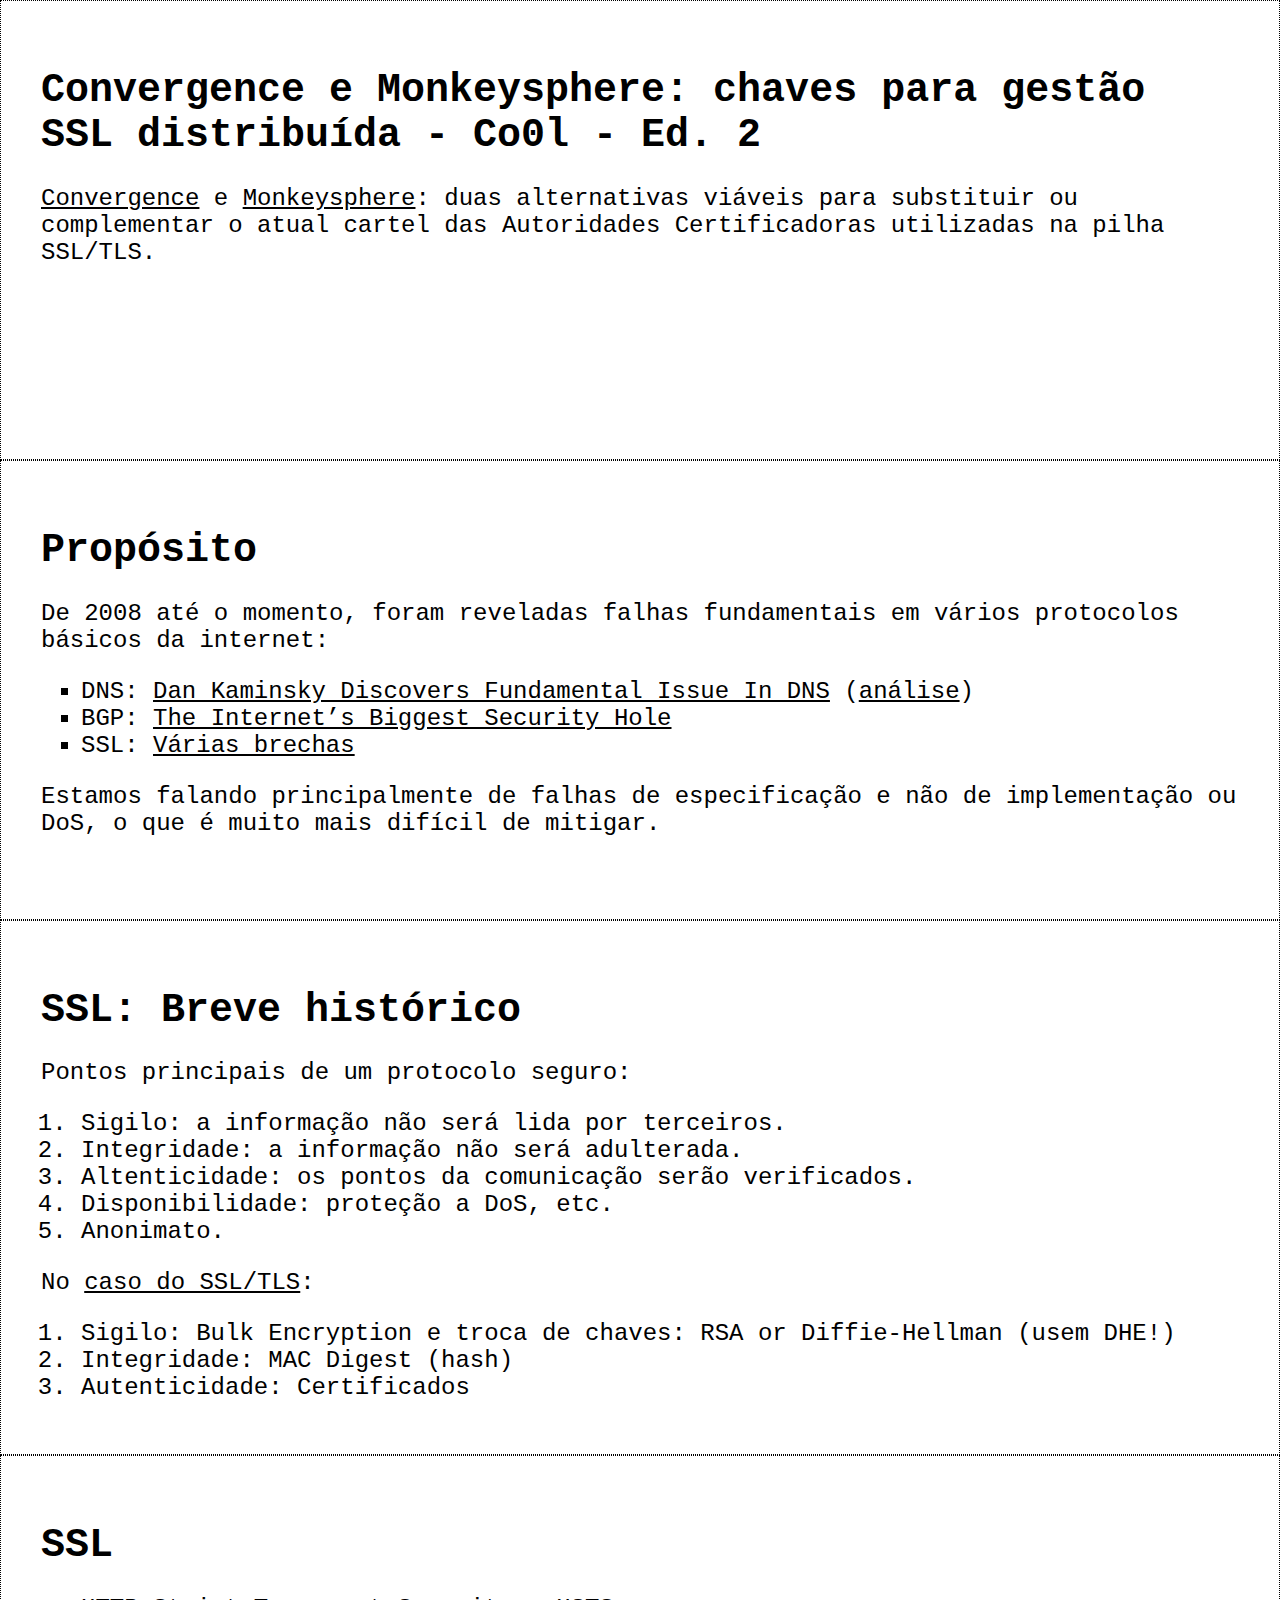
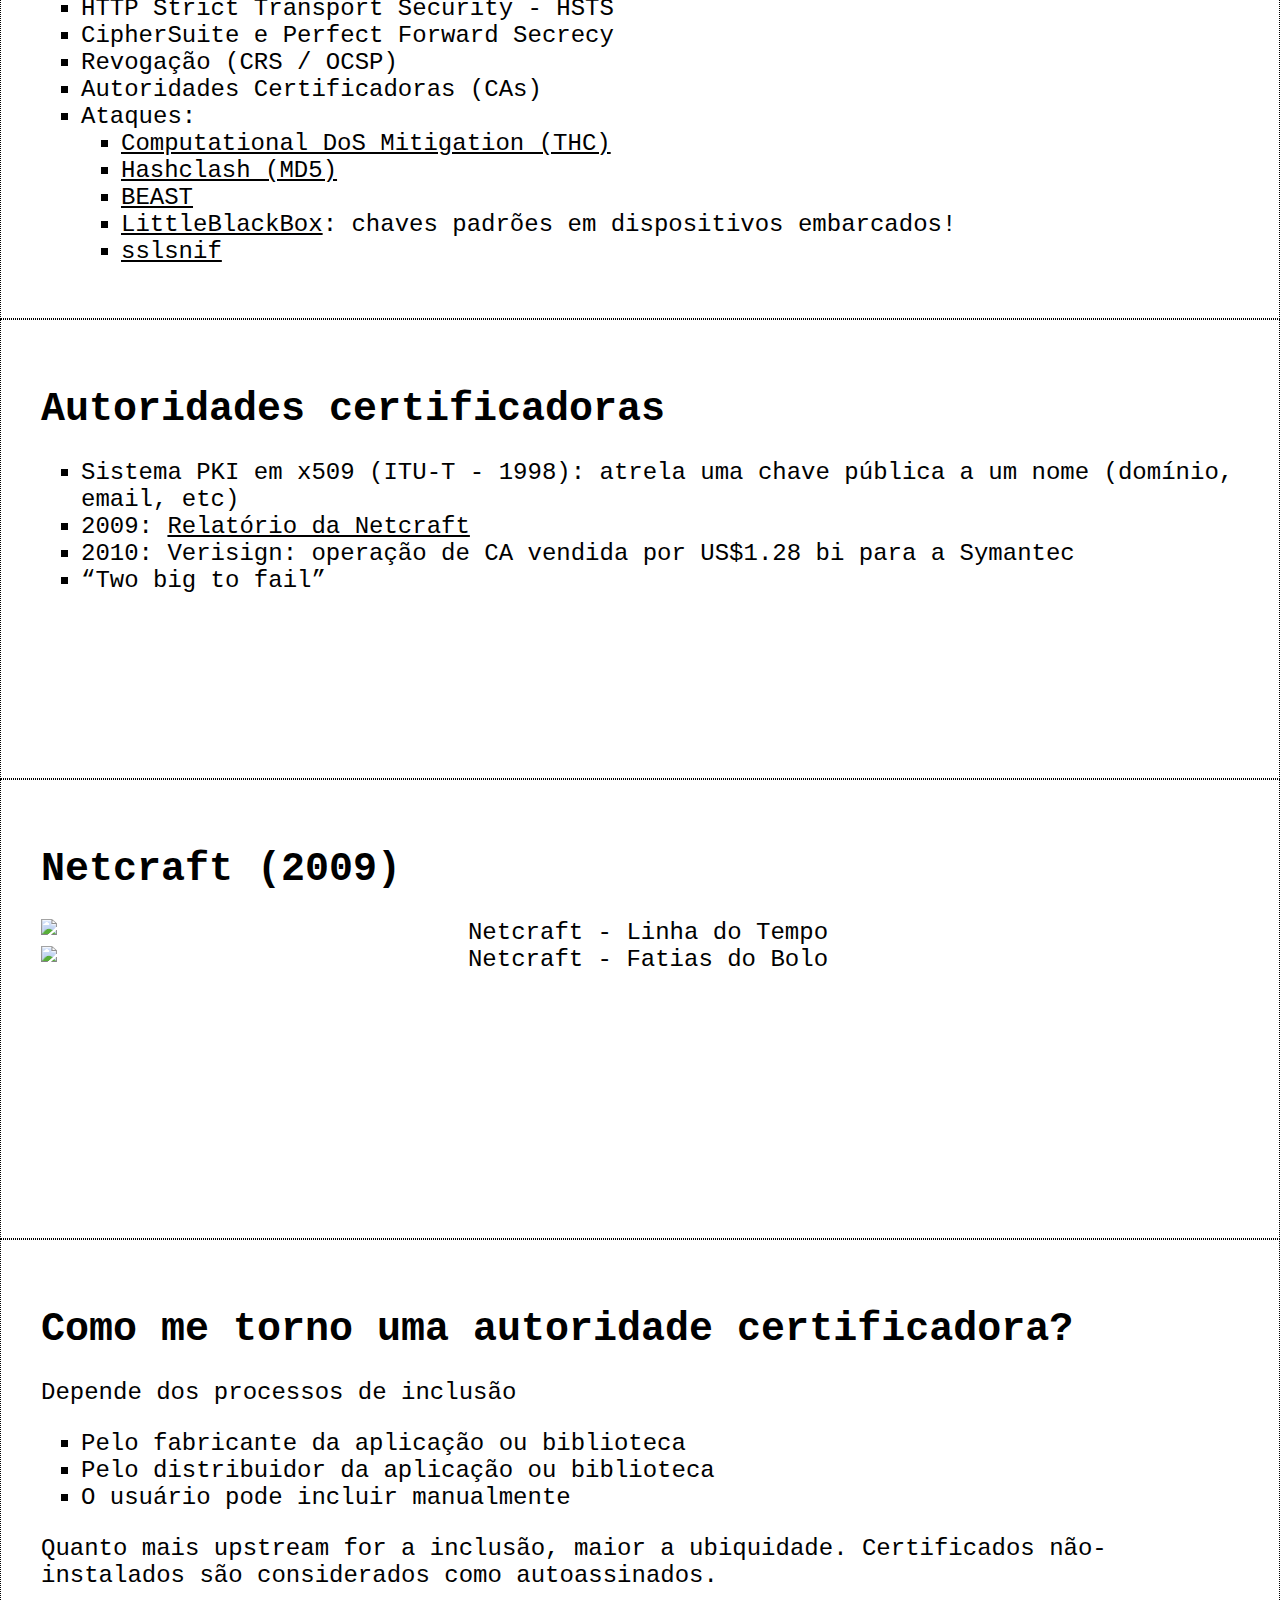
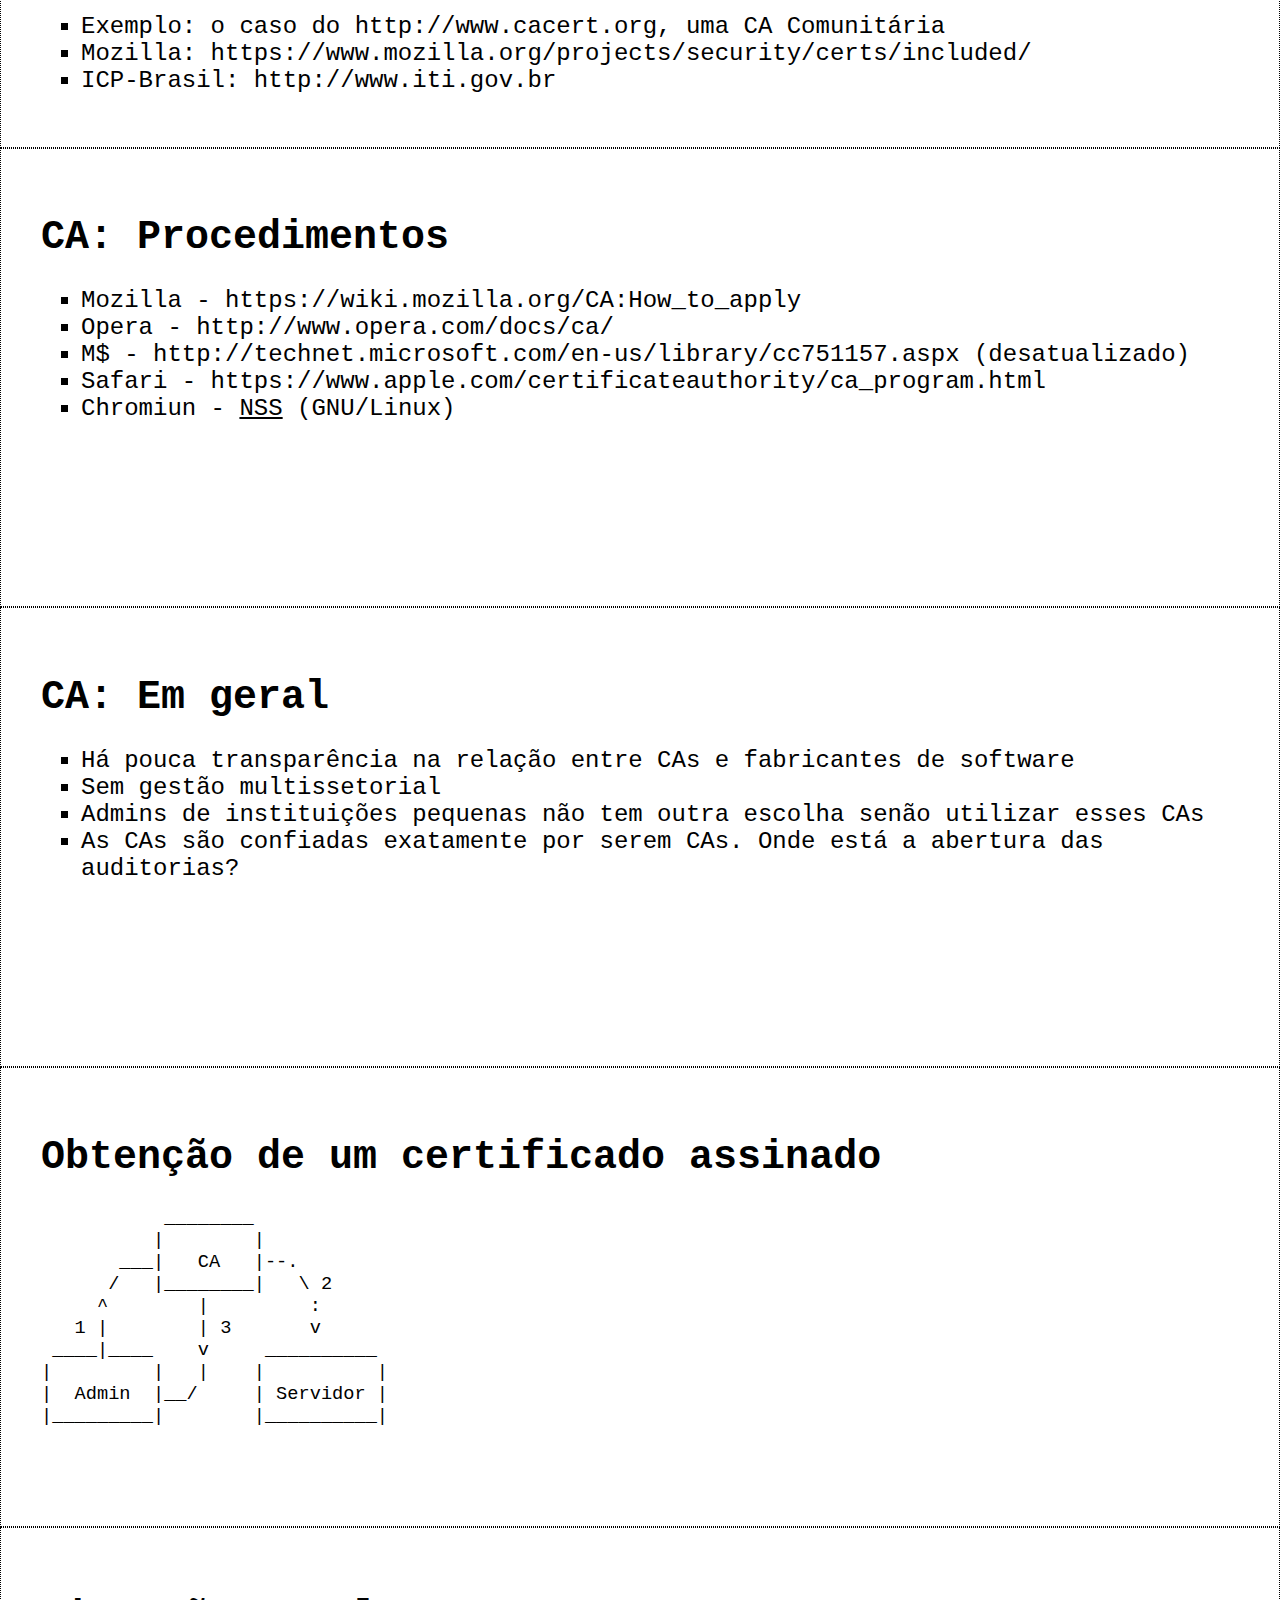
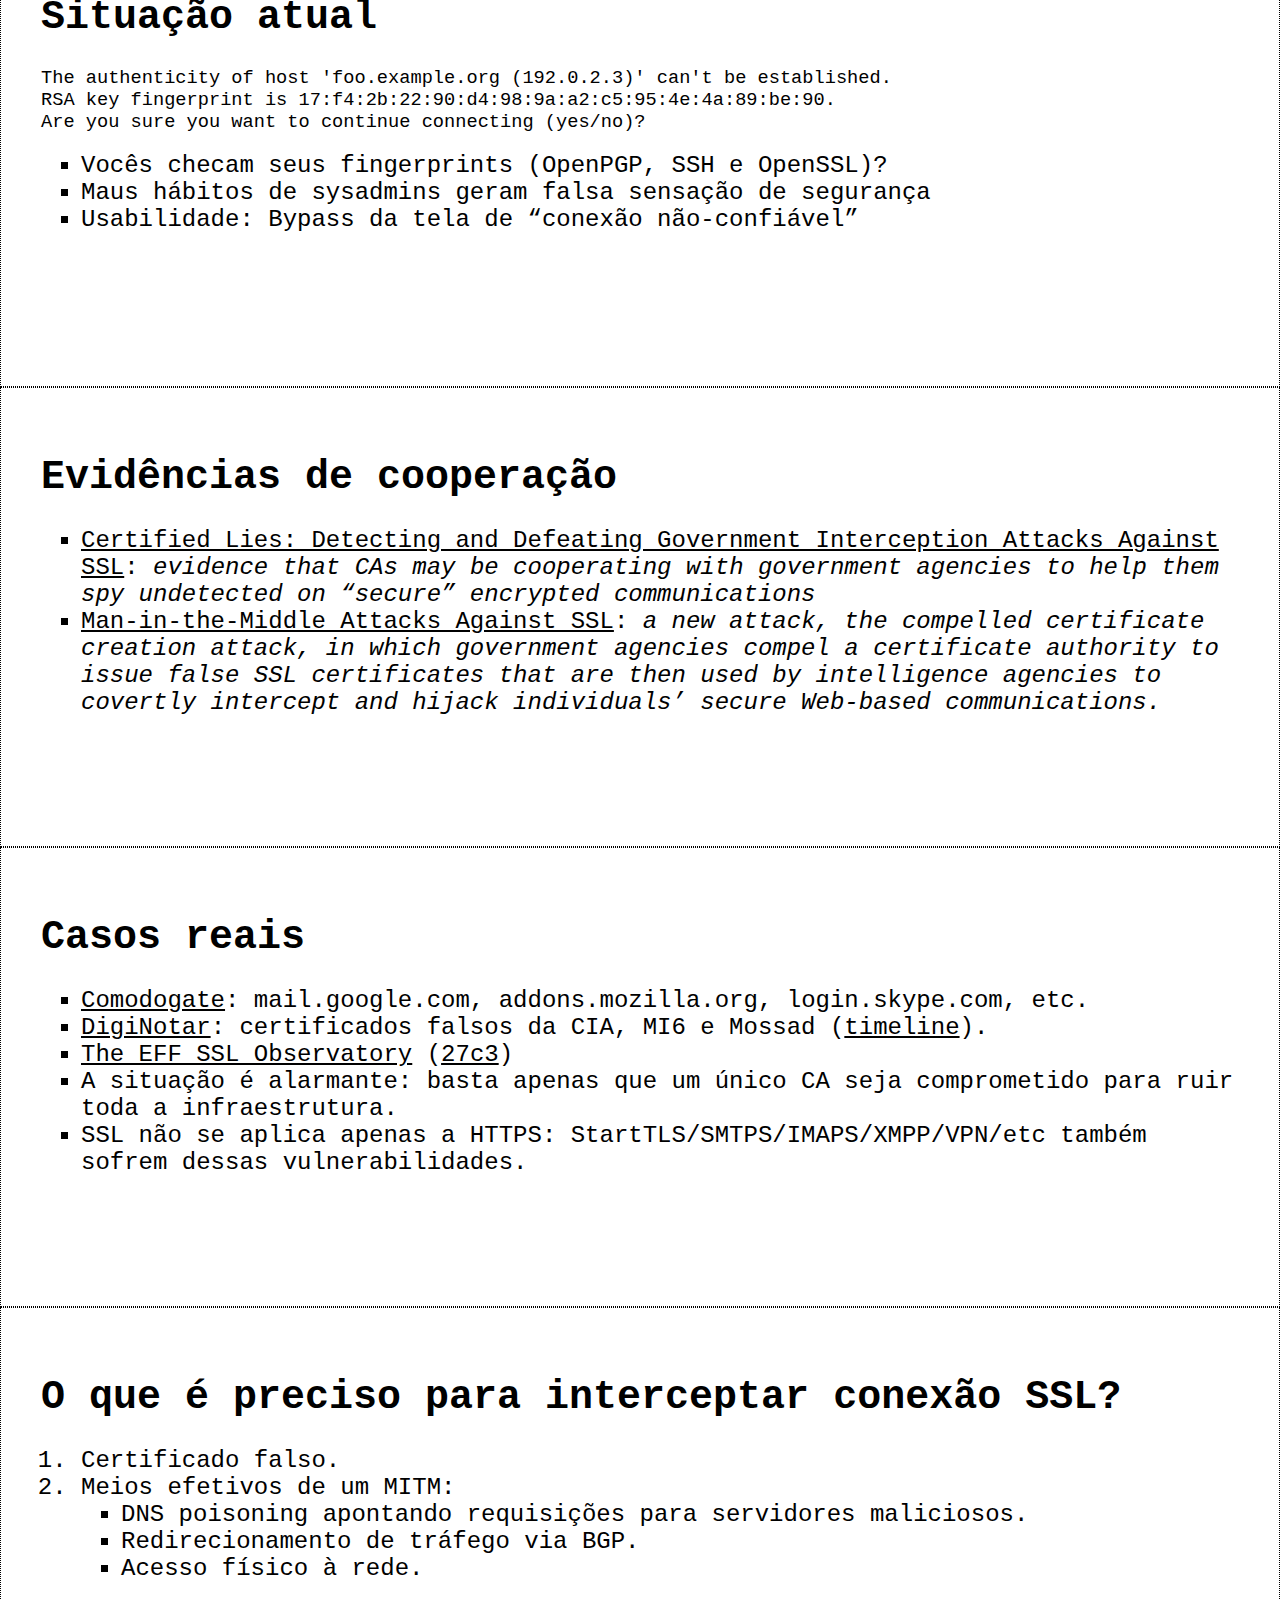
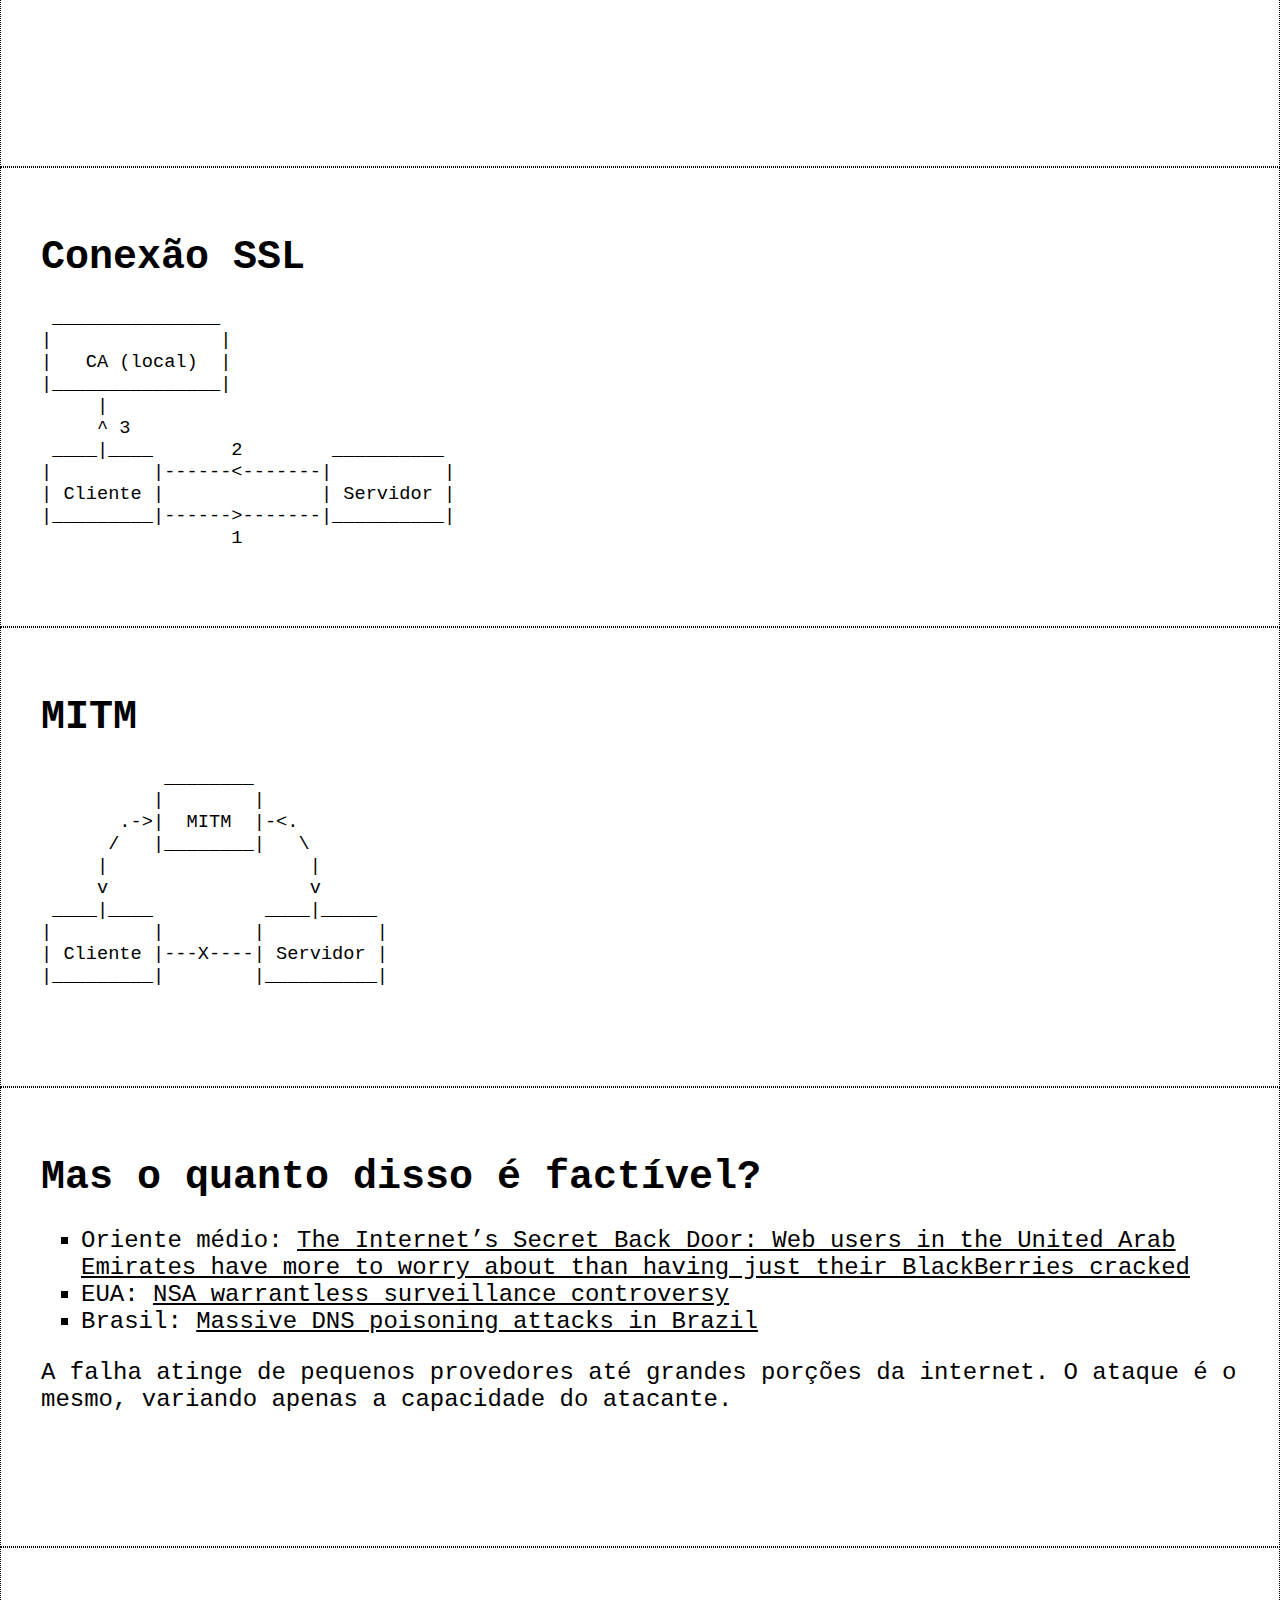
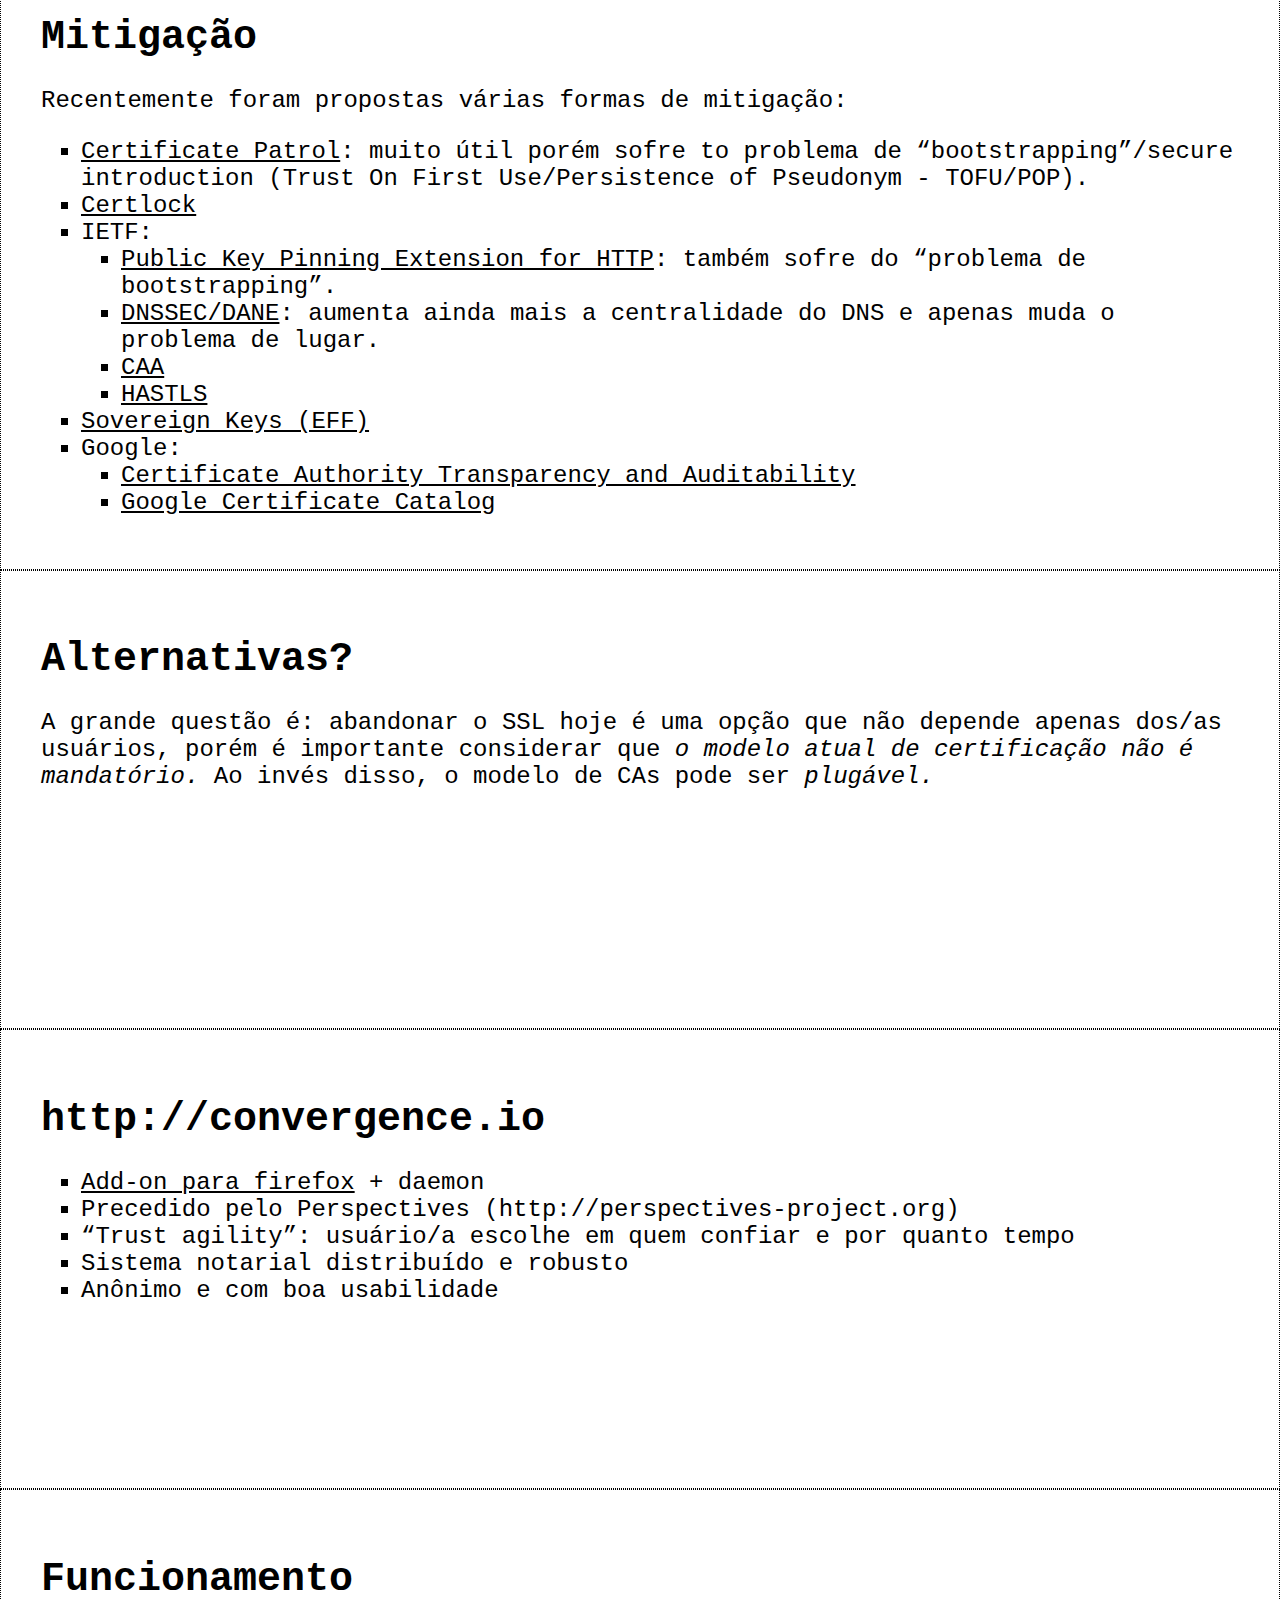
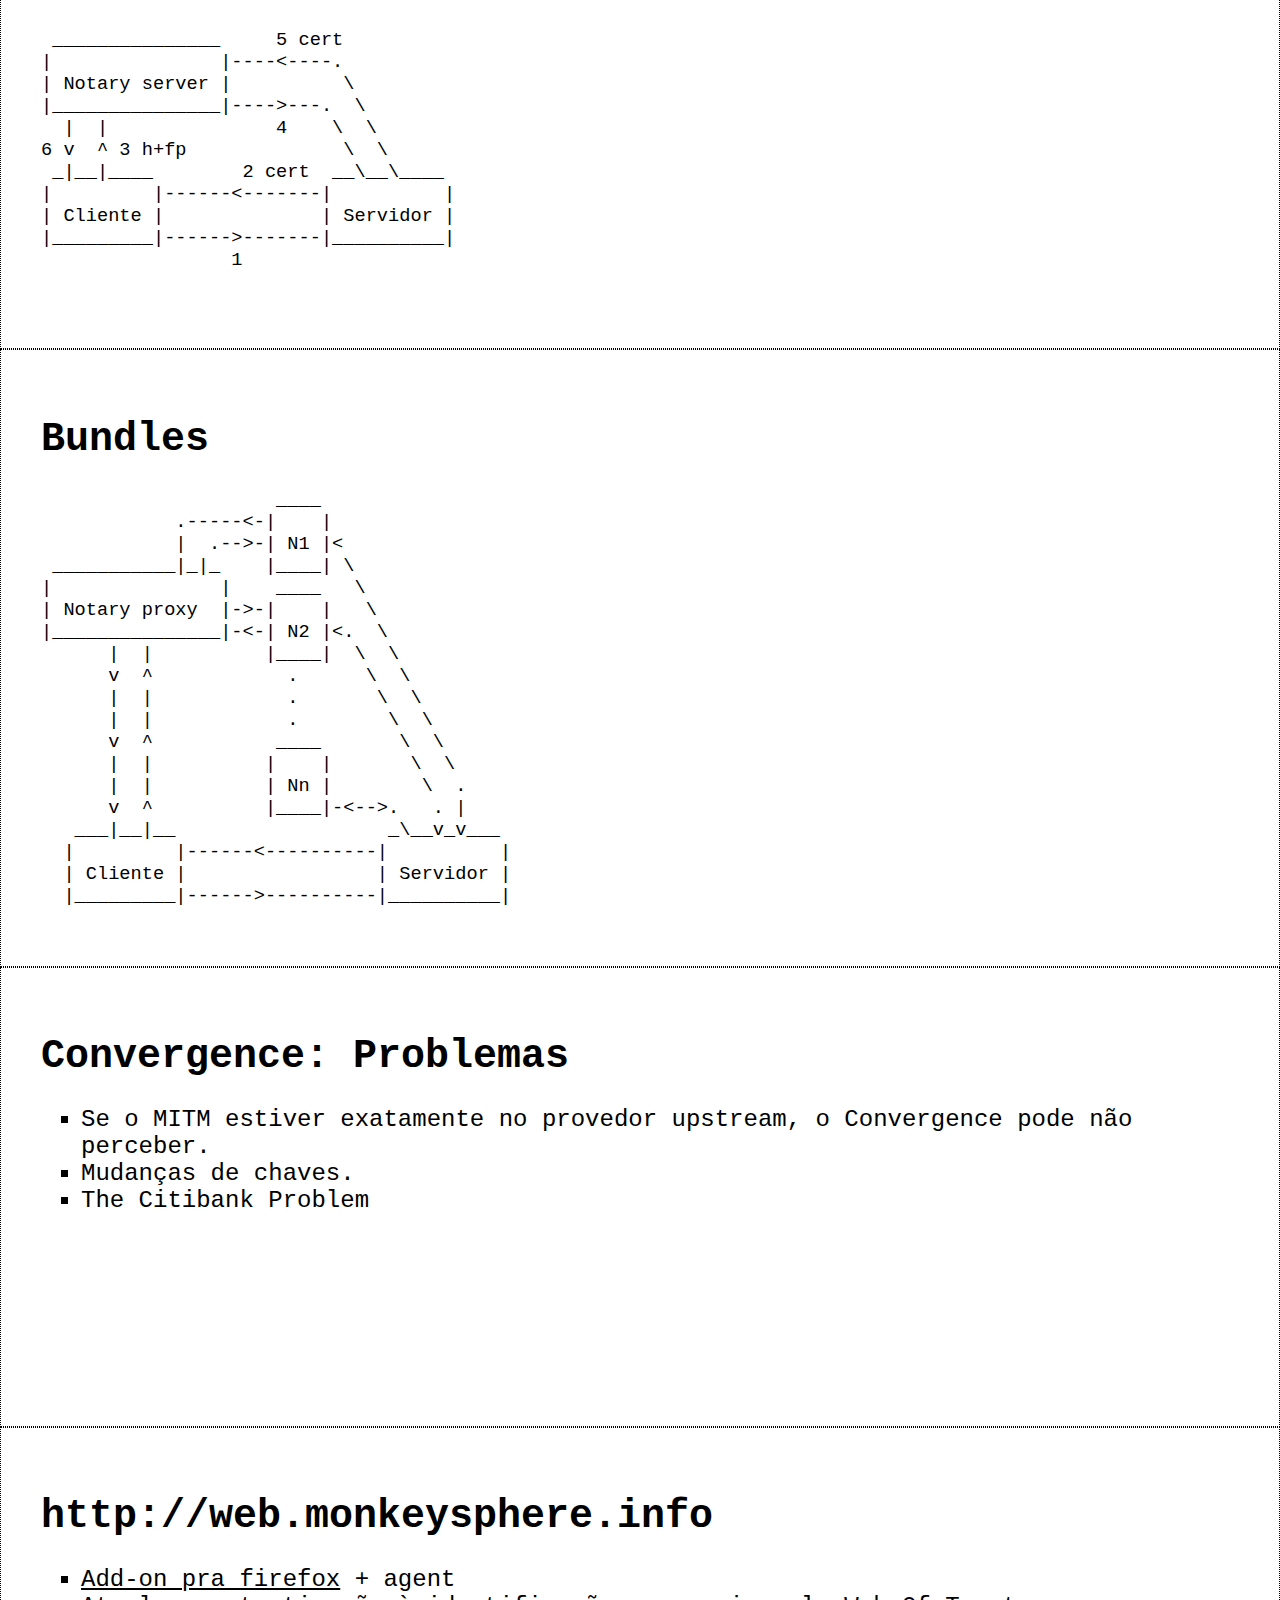
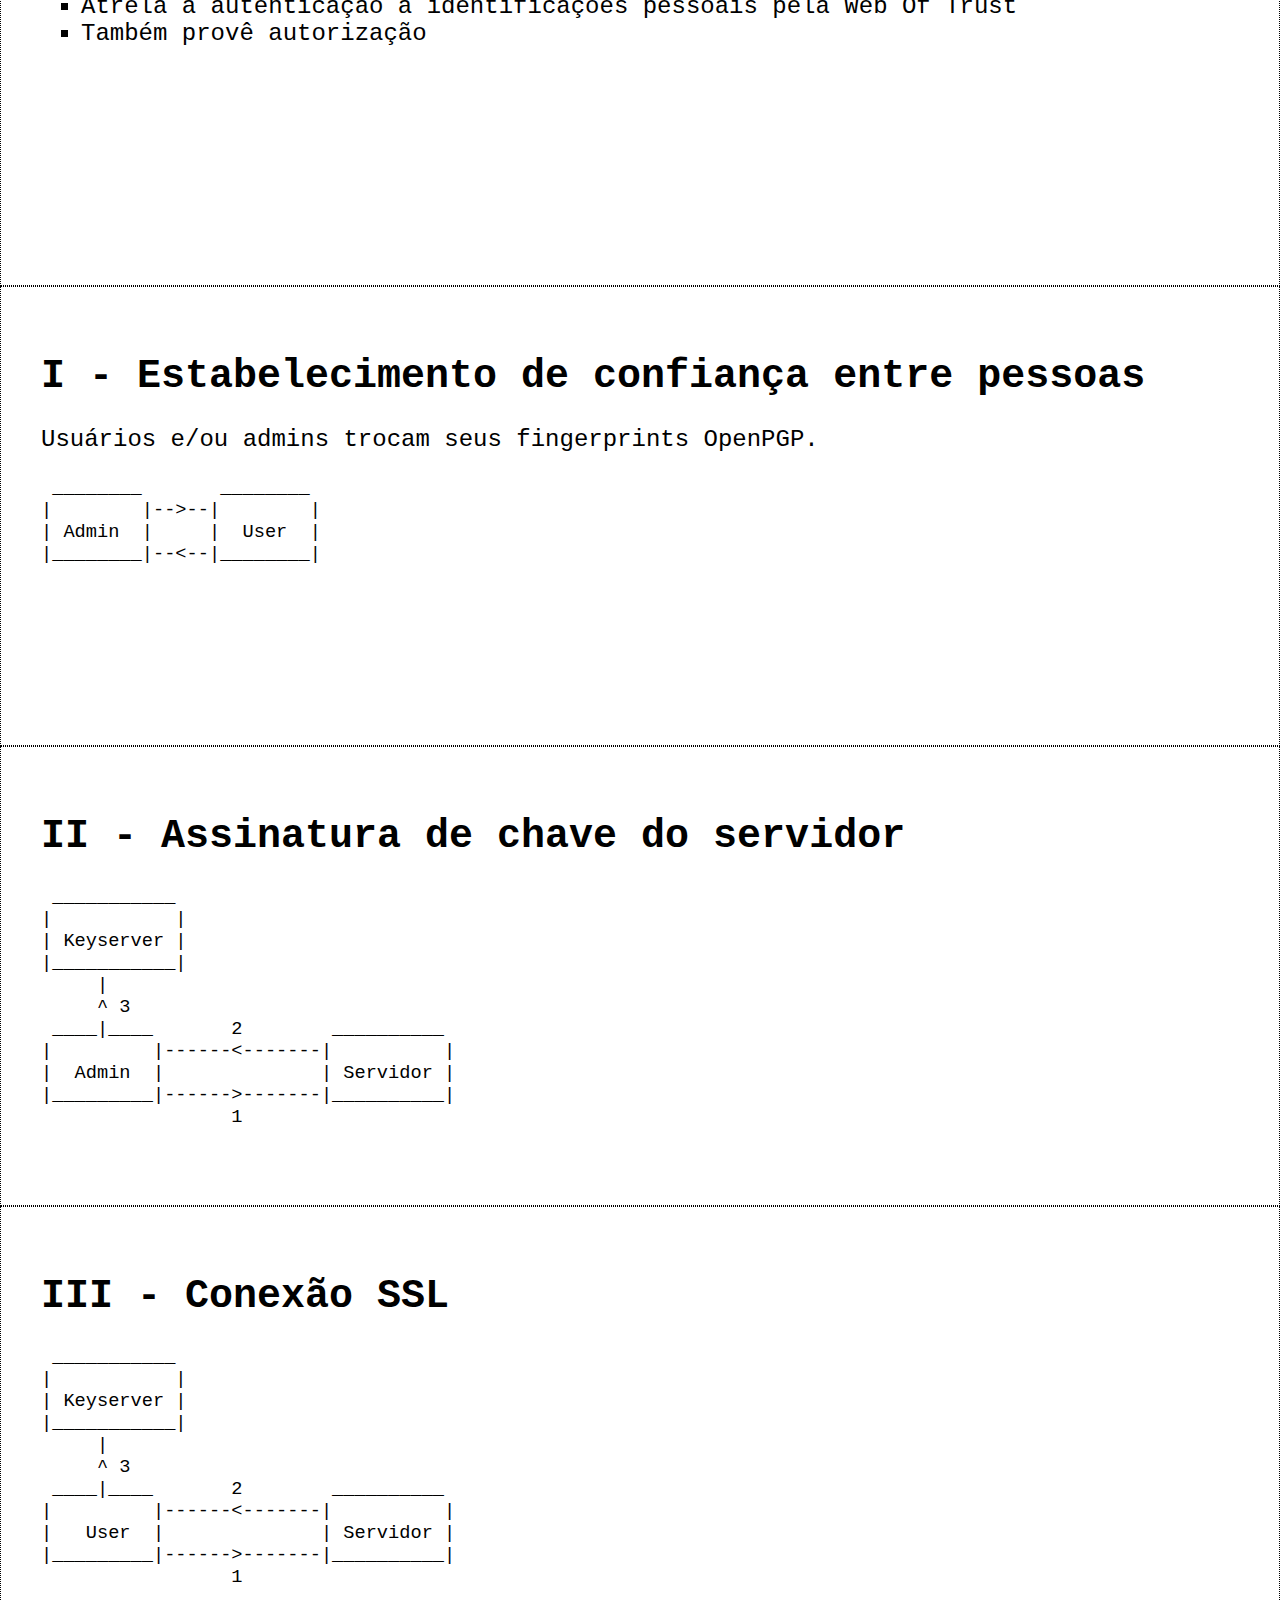
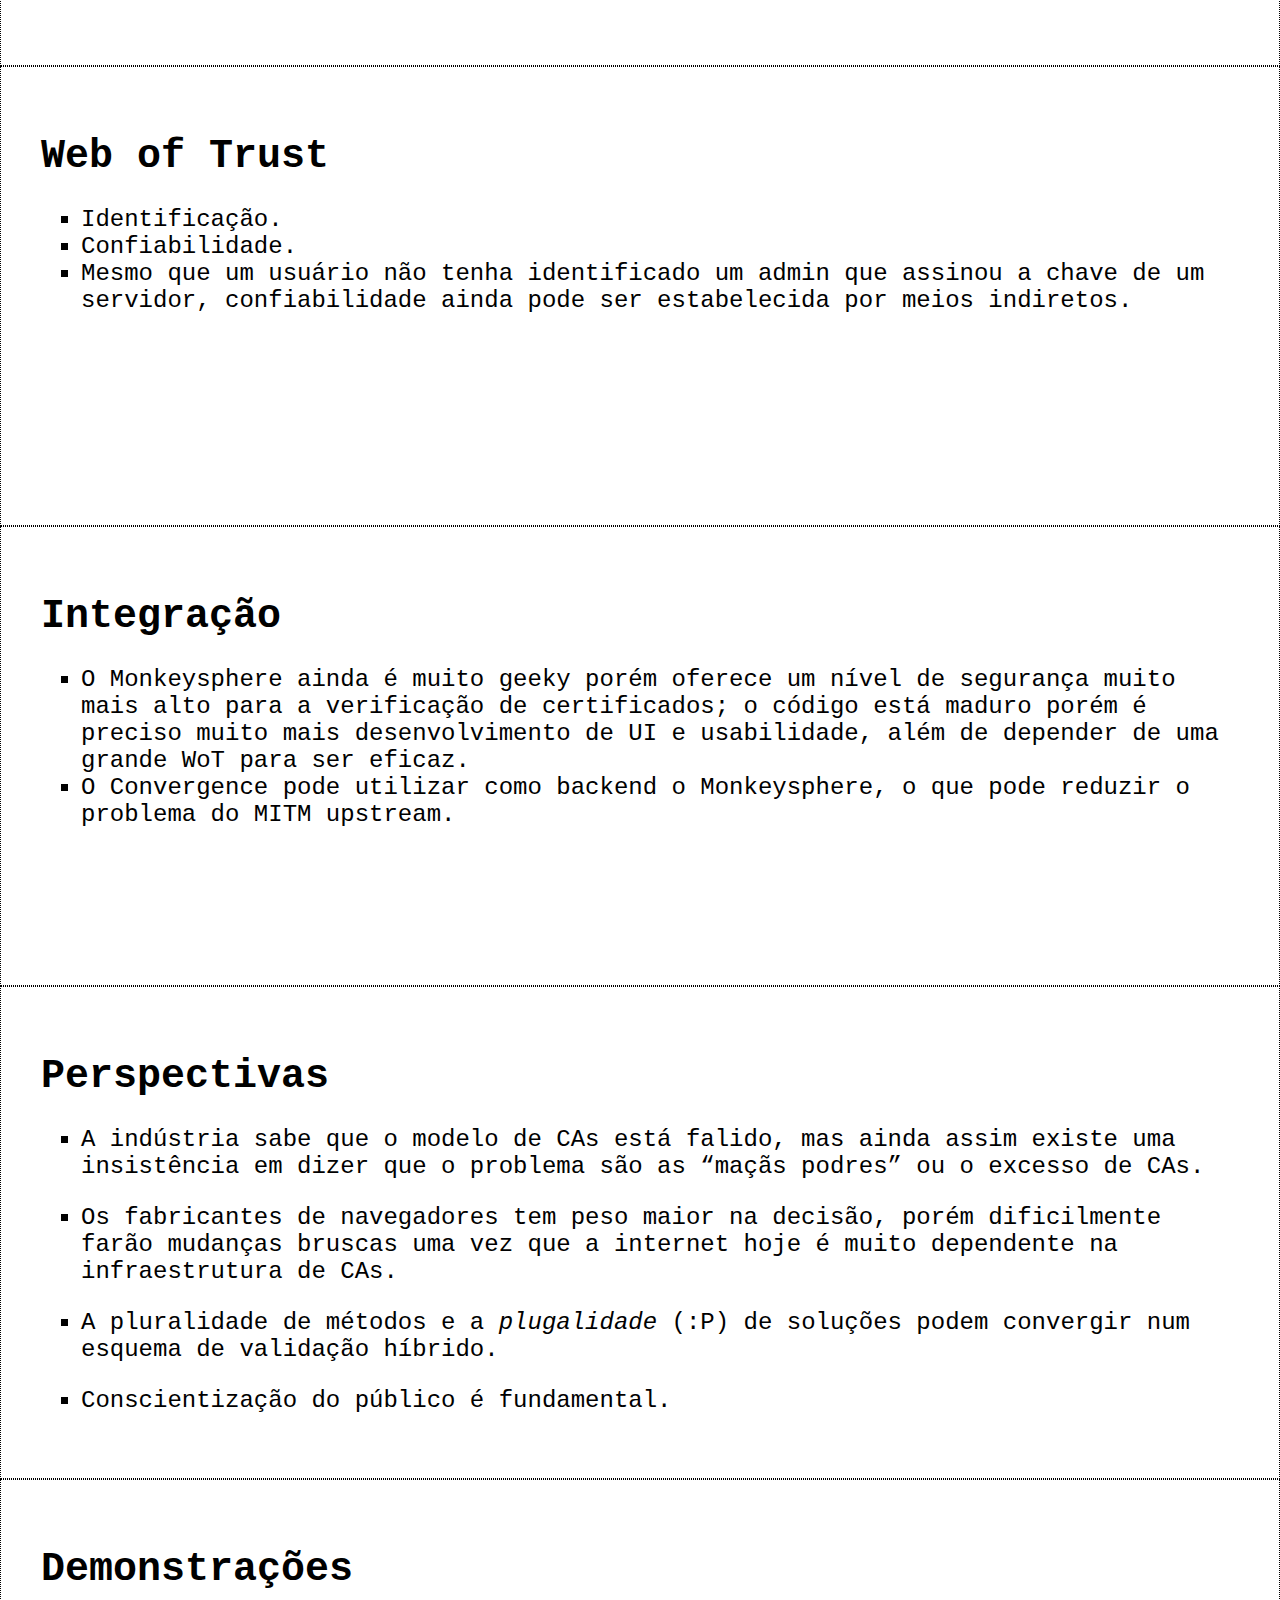
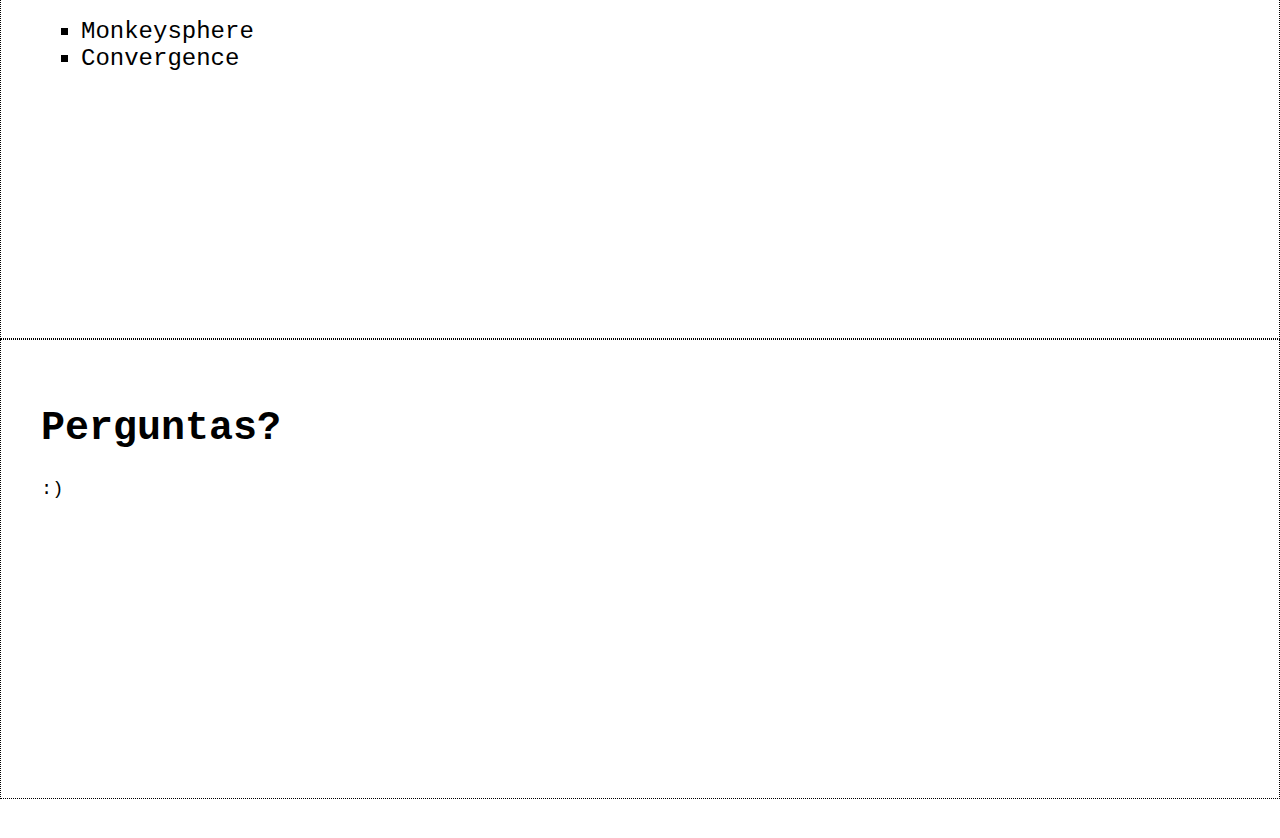
==== cool.pdf.html @ ba560cbf "Polishing" ====
<!DOCTYPE html>
<html>
<head>
   <meta http-equiv="Content-Type" content="text/html; charset=UTF-8">
   <title>Convergence e Monkeysphere: chaves para gestão SSL distribuída</title>
   
   

<style>
html, body { margin: 0; padding: 0; }

body { font-family: Verdana, Geneva, Arial, Helvetica, sans-serif; }

a:link, a:visited { color: black; }

h1 { font-size: 30pt;  }
h2 { font-size: 28pt;  }
h3 { font-size: 25pt;  }
p, li, dt, dd, td, th { font-size: 18pt; }

pre { font-size: 14pt;  }
pre.small { font-size: 11pt; }

pre.code {
        background-color: azure;
        padding: 5px;
      }
     
ul { list-style-type: square; }    
   
.center { text-align: center; }   
     
.slide { page-break-after: always;
         min-height: 100mm;
         padding: 40px;
         
         border: 1px dotted black;

/*      
  background: -moz-linear-gradient( top, maroon, red);
*/
       }


body {
  font-family: monospace;
}
  
.centered img {
  display: block;
  margin-left: auto;
  margin-right: auto;
}

.centered {
  text-align: center;
}



/*
for princexml (CSS3 paged media support)
@page { size: A4 landscape }
*/
</style>

</head>
<body>

<div class="presentation">

<div class='slide '>
<h1 id="convergence-e-monkeysphere-chaves-para-gesto-ssl-distribuda---co0l---ed-2">Convergence e Monkeysphere: chaves para gestão SSL distribuída - Co0l - Ed. 2</h1><p><a href="http://convergence.io">Convergence</a> e
<a href="http://web.monkeysphere.info">Monkeysphere</a>: duas alternativas viáveis para
substituir ou complementar o atual cartel das Autoridades Certificadoras
utilizadas na pilha SSL/TLS.</p>


</div>
<div class='slide '>
<h1 id="propsito">Propósito</h1><p>De 2008 até o momento, foram reveladas falhas fundamentais em vários protocolos
básicos da internet:</p>

<ul>
  <li>DNS: <a href="https://lwn.net/Articles/289138">Dan Kaminsky Discovers Fundamental Issue In DNS</a> (<a href="http://www.unixwiz.net/techtips/iguide-kaminsky-dns-vuln.html">análise</a>)</li>
  <li>BGP: <a href="http://www.wired.com/threatlevel/2008/08/how-to-intercep/">The Internet’s Biggest Security Hole</a></li>
  <li>SSL: <a href="https://links.sarava.org/tags/ssl">Várias brechas</a></li>
</ul>

<p>Estamos falando principalmente de falhas de especificação e não de implementação ou DoS, o que é muito
mais difícil de mitigar.</p>


</div>
<div class='slide '>
<h1 id="ssl-breve-histrico">SSL: Breve histórico</h1><p>Pontos principais de um protocolo seguro:</p>

<ol>
  <li>Sigilo: a informação não será lida por terceiros.</li>
  <li>Integridade: a informação não será adulterada.</li>
  <li>Altenticidade: os pontos da comunicação serão verificados.</li>
  <li>Disponibilidade: proteção a DoS, etc.</li>
  <li>Anonimato.</li>
</ol>

<p>No <a href="https://techmeet.sarava.org/uploads/Agenda/SSL_For_Activists.pdf">caso do SSL/TLS</a>:</p>

<ol>
  <li>Sigilo: Bulk Encryption e troca de chaves: RSA or Diffie-Hellman (usem DHE!)</li>
  <li>Integridade: MAC Digest (hash)</li>
  <li>Autenticidade: Certificados</li>
</ol>


</div>
<div class='slide '>
<h1 id="ssl">SSL</h1><ul>
  <li>HTTP Strict Transport Security - HSTS</li>
  <li>CipherSuite e Perfect Forward Secrecy</li>
  <li>Revogação (CRS / OCSP)</li>
  <li>Autoridades Certificadoras (CAs)</li>
  <li>Ataques:
    <ul>
      <li><a href="http://vincent.bernat.im/en/blog/2011-ssl-dos-mitigation.html">Computational DoS Mitigation (THC)</a></li>
      <li><a href="http://www.win.tue.nl/hashclash/rogue-ca/">Hashclash (MD5)</a></li>
      <li><a href="https://wiki.koumbit.net/BeastSecurityAssessment">BEAST</a></li>
      <li><a href="https://code.google.com/p/littleblackbox/">LittleBlackBox</a>: chaves padrões em dispositivos embarcados!</li>
      <li><a href="http://www.thoughtcrime.org/software/sslsniff">sslsnif</a></li>
    </ul>
  </li>
</ul>


</div>
<div class='slide '>
<h1 id="autoridades-certificadoras">Autoridades certificadoras</h1><ul>
  <li>Sistema PKI em x509 (ITU-T - 1998): atrela uma chave pública a um nome (domínio, email, etc)</li>
  <li>2009: <a href="https://ssl.netcraft.com/ssl-sample-report">Relatório da Netcraft</a></li>
  <li>2010: Verisign: operação de CA vendida por US$1.28 bi para a Symantec</li>
  <li>&ldquo;Two big to fail&rdquo;</li>
</ul>


</div>
<div class='slide '>
<h1 id="netcraft-2009">Netcraft (2009)</h1><div class="centered">
  <p><img src="images/netcraft-ssl-timeline.png" alt="Netcraft - Linha do Tempo" />
<img src="images/netcraft-ssl-pizza.png" alt="Netcraft - Fatias do Bolo" /></p>
</div>


</div>
<div class='slide '>
<h1 id="como-me-torno-uma-autoridade-certificadora">Como me torno uma autoridade certificadora?</h1><p>Depende dos processos de inclusão</p>

<ul>
  <li>Pelo fabricante da aplicação ou biblioteca</li>
  <li>Pelo distribuidor da aplicação ou biblioteca</li>
  <li>O usuário pode incluir manualmente</li>
</ul>

<p>Quanto mais upstream for a inclusão, maior a ubiquidade. Certificados não-instalados
são considerados como autoassinados.</p>

<ul>
  <li>Exemplo: o caso do http://www.cacert.org, uma CA Comunitária</li>
  <li>Mozilla: https://www.mozilla.org/projects/security/certs/included/</li>
  <li>ICP-Brasil: http://www.iti.gov.br</li>
</ul>


</div>
<div class='slide '>
<h1 id="ca-procedimentos">CA: Procedimentos</h1><ul>
  <li>Mozilla - https://wiki.mozilla.org/CA:How_to_apply</li>
  <li>Opera - http://www.opera.com/docs/ca/</li>
  <li>M$ - http://technet.microsoft.com/en-us/library/cc751157.aspx (desatualizado)</li>
  <li>Safari - https://www.apple.com/certificateauthority/ca_program.html</li>
  <li>Chromiun - <a href="http://code.google.com/p/chromium/wiki/LinuxCertManagement">NSS</a> (GNU/Linux)</li>
</ul>


</div>
<div class='slide '>
<h1 id="ca-em-geral">CA: Em geral</h1><ul>
  <li>Há pouca transparência na relação entre CAs e fabricantes de software</li>
  <li>Sem gestão multissetorial</li>
  <li>Admins de instituições pequenas não tem outra escolha senão utilizar esses CAs</li>
  <li>As CAs são confiadas exatamente por serem CAs. Onde está a abertura das auditorias?</li>
</ul>


</div>
<div class='slide '>
<h1 id="obteno-de-um-certificado-assinado">Obtenção de um certificado assinado</h1><pre><code>           ________ 
          |        |
       ___|   CA   |--.
      /   |________|   \ 2
     ^        |         : 
   1 |        | 3       v   
 ____|____    v     __________
|         |   |    |          |
|  Admin  |__/     | Servidor |
|_________|        |__________|
</code></pre>


</div>
<div class='slide '>
<h1 id="situao-atual">Situação atual</h1><pre><code>The authenticity of host 'foo.example.org (192.0.2.3)' can't be established.
RSA key fingerprint is 17:f4:2b:22:90:d4:98:9a:a2:c5:95:4e:4a:89:be:90.
Are you sure you want to continue connecting (yes/no)?
</code></pre>

<ul>
  <li>Vocês checam seus fingerprints (OpenPGP, SSH e OpenSSL)?</li>
  <li>Maus hábitos de sysadmins geram falsa sensação de segurança</li>
  <li>Usabilidade: Bypass da tela de &ldquo;conexão não-confiável&rdquo;</li>
</ul>


</div>
<div class='slide '>
<h1 id="evidncias-de-cooperao">Evidências de cooperação</h1><ul>
  <li><a href="http://web.monkeysphere.info/news/CA_Cooperation_with_Governments/">Certified Lies: Detecting and Defeating Government Interception Attacks Against SSL</a>: <em>evidence that CAs may be cooperating with government agencies to help them spy undetected on &ldquo;secure&rdquo; encrypted communications</em></li>
  <li><a href="https://www.schneier.com/blog/archives/2010/04/man-in-the-midd_2.html">Man-in-the-Middle Attacks Against SSL</a>: <em>a new attack, the compelled certificate creation attack, in which government agencies compel a certificate authority to issue false SSL certificates that are then used by intelligence agencies to covertly intercept and hijack individuals&rsquo; secure Web-based communications.</em></li>
</ul>


</div>
<div class='slide '>
<h1 id="casos-reais">Casos reais</h1><ul>
  <li><a href="http://it.slashdot.org/story/08/12/23/0046258">Comodogate</a>: mail.google.com, addons.mozilla.org, login.skype.com, etc.</li>
  <li><a href="http://www.f-secure.com/weblog/archives/00002228.html">DigiNotar</a>: certificados falsos da CIA, MI6 e Mossad (<a href="http://www.networking4all.com/en/ssl+certificates/ssl+news/time-line+for+the+diginotar+hack/">timeline</a>).</li>
  <li><a href="https://www.eff.org/observatory">The EFF SSL Observatory</a> (<a href="http://events.ccc.de/congress/2010/Fahrplan/events/4121.en.html">27c3</a>)</li>
  <li>A situação é alarmante: basta apenas que um único CA seja comprometido para ruir toda a infraestrutura.</li>
  <li>SSL não se aplica apenas a HTTPS: StartTLS/SMTPS/IMAPS/XMPP/VPN/etc também sofrem dessas vulnerabilidades.</li>
</ul>


</div>
<div class='slide '>
<h1 id="o-que--preciso-para-interceptar-conexo-ssl">O que é preciso para interceptar conexão SSL?</h1><ol>
  <li>Certificado falso.</li>
  <li>Meios efetivos de um MITM:
    <ul>
      <li>DNS poisoning apontando requisições para servidores maliciosos.</li>
      <li>Redirecionamento de tráfego via BGP.</li>
      <li>Acesso físico à rede.</li>
    </ul>
  </li>
</ol>


</div>
<div class='slide '>
<h1 id="conexo-ssl">Conexão SSL</h1><pre><code> _______________ 
|               |
|   CA (local)  |
|_______________|
     |
     ^ 3
 ____|____       2        __________
|         |------&lt;-------|          |
| Cliente |              | Servidor |
|_________|------&gt;-------|__________|
                 1  
</code></pre>


</div>
<div class='slide '>
<h1 id="mitm">MITM</h1><pre><code>           ________ 
          |        |
       .-&gt;|  MITM  |-&lt;.
      /   |________|   \
     |                  |
     v                  v 
 ____|____          ____|_____
|         |        |          |
| Cliente |---X----| Servidor |
|_________|        |__________|
</code></pre>


</div>
<div class='slide '>
<h1 id="mas-o-quanto-disso--factvel">Mas o quanto disso é factível?</h1><ul>
  <li>Oriente médio: <a href="http://www.slate.com/articles/technology/webhead/2010/08/the_internets_secret_back_door.html">The Internet&rsquo;s Secret Back Door: Web users in the United Arab Emirates have more to worry about than having just their BlackBerries cracked</a></li>
  <li>EUA: <a href="https://en.wikipedia.org/wiki/NSA_warrantless_surveillance_controversy / https://en.wikipedia.org/wiki/Hepting_v._AT%26T">NSA warrantless surveillance controversy</a></li>
  <li>Brasil: <a href="http://www.securelist.com/en/blog/208193214/Massive_DNS_poisoning_attacks_in_Brazil">Massive DNS poisoning attacks in Brazil</a></li>
</ul>

<p>A falha atinge de pequenos provedores até grandes porções da internet. O ataque é o mesmo, variando
apenas a capacidade do atacante.</p>


</div>
<div class='slide '>
<h1 id="mitigao">Mitigação</h1><p>Recentemente foram propostas várias formas de mitigação:</p>

<ul>
  <li><a href="https://addons.mozilla.org/pt-BR/firefox/addon/certificate-patrol/?src=search">Certificate Patrol</a>: muito útil porém sofre to problema de &ldquo;bootstrapping&rdquo;/secure introduction (Trust On First Use/Persistence of Pseudonym - TOFU/POP).</li>
  <li><a href="https://code.google.com/p/certlock/">Certlock</a></li>
  <li>IETF:
    <ul>
      <li><a href="https://www.ietf.org/id/draft-evans-palmer-key-pinning-00.txt">Public Key Pinning Extension for HTTP</a>: também sofre do &ldquo;problema de bootstrapping&rdquo;.</li>
      <li><a href="http://tools.ietf.org/html/draft-ietf-dane-protocol-12">DNSSEC/DANE</a>: aumenta ainda mais a centralidade do DNS e apenas muda o problema de lugar.</li>
      <li><a href="https://tools.ietf.org/html/draft-hallambaker-donotissue-03">CAA</a></li>
      <li><a href="https://tools.ietf.org/html/draft-hoffman-server-has-tls-04">HASTLS</a></li>
    </ul>
  </li>
  <li><a href="https://www.eff.org/deeplinks/2011/11/sovereign-keys-proposal-make-https-and-email-more-secure">Sovereign Keys (EFF)</a></li>
  <li>Google:
    <ul>
      <li><a href="http://tech.slashdot.org/story/11/11/29/2226211/google-researchers-propose-plan-to-fix-ca-system">Certificate Authority Transparency and Auditability</a></li>
      <li><a href="http://googleonlinesecurity.blogspot.com/2011/04/improving-ssl-certificate-security.html">Google Certificate Catalog</a></li>
    </ul>
  </li>
</ul>


</div>
<div class='slide '>
<h1 id="alternativas">Alternativas?</h1><p>A grande questão é: abandonar o SSL hoje é uma opção que não depende apenas dos/as usuários, porém
é importante considerar que <em>o modelo atual de certificação não é mandatório.</em> Ao invés disso, o modelo
de CAs pode ser <em>plugável.</em></p>


</div>
<div class='slide '>
<h1 id="httpconvergenceio">http://convergence.io</h1><ul>
  <li><a href="http://convergence.io/releases/firefox/convergence-current.application=x-xpinstall">Add-on para firefox</a> + daemon</li>
  <li>Precedido pelo Perspectives (http://perspectives-project.org)</li>
  <li>&ldquo;Trust agility&rdquo;: usuário/a escolhe em quem confiar e por quanto tempo</li>
  <li>Sistema notarial distribuído e robusto</li>
  <li>Anônimo e com boa usabilidade</li>
</ul>


</div>
<div class='slide '>
<h1 id="funcionamento">Funcionamento</h1><pre><code> _______________     5 cert
|               |----&lt;----.
| Notary server |          \
|_______________|----&gt;---.  \
  |  |               4    \  \
6 v  ^ 3 h+fp              \  \
 _|__|____        2 cert  __\__\____
|         |------&lt;-------|          |
| Cliente |              | Servidor |
|_________|------&gt;-------|__________|
                 1  
</code></pre>


</div>
<div class='slide '>
<h1 id="bundles">Bundles</h1><pre><code>                     ____      
            .-----&lt;-|    | 
            |  .--&gt;-| N1 |&lt;
 ___________|_|_    |____| \
|               |    ____   \
| Notary proxy  |-&gt;-|    |   \
|_______________|-&lt;-| N2 |&lt;.  \
      |  |          |____|  \  \
      v  ^            .      \  \
      |  |            .       \  \
      |  |            .        \  \
      v  ^           ____       \  \
      |  |          |    |       \  \
      |  |          | Nn |        \  .
      v  ^          |____|-&lt;--&gt;.   . |
   ___|__|__                   _\__v_v___
  |         |------&lt;----------|          |
  | Cliente |                 | Servidor |
  |_________|------&gt;----------|__________|
</code></pre>


</div>
<div class='slide '>
<h1 id="convergence-problemas">Convergence: Problemas</h1><ul>
  <li>Se o MITM estiver exatamente no provedor upstream, o Convergence pode não perceber.</li>
  <li>Mudanças de chaves.</li>
  <li>The Citibank Problem</li>
</ul>


</div>
<div class='slide '>
<h1 id="httpwebmonkeysphereinfo">http://web.monkeysphere.info</h1><ul>
  <li><a href="https://addons.mozilla.org/pt-BR/firefox/addon/monkeysphere/?src=search">Add-on pra firefox</a> + agent</li>
  <li>Atrela a autenticação à identificações pessoais pela Web Of Trust</li>
  <li>Também provê autorização</li>
</ul>


</div>
<div class='slide '>
<h1 id="i---estabelecimento-de-confiana-entre-pessoas">I - Estabelecimento de confiança entre pessoas</h1><p>Usuários e/ou admins trocam seus fingerprints OpenPGP.</p>

<pre><code> ________       ________
|        |--&gt;--|        |
| Admin  |     |  User  |
|________|--&lt;--|________|
</code></pre>


</div>
<div class='slide '>
<h1 id="ii---assinatura-de-chave-do-servidor">II - Assinatura de chave do servidor</h1><pre><code> ___________
|           |
| Keyserver | 
|___________|
     |
     ^ 3
 ____|____       2        __________
|         |------&lt;-------|          |
|  Admin  |              | Servidor |
|_________|------&gt;-------|__________|
                 1  
</code></pre>


</div>
<div class='slide '>
<h1 id="iii---conexo-ssl">III - Conexão SSL</h1><pre><code> ___________
|           |
| Keyserver | 
|___________|
     |
     ^ 3
 ____|____       2        __________
|         |------&lt;-------|          |
|   User  |              | Servidor |
|_________|------&gt;-------|__________|
                 1  
</code></pre>


</div>
<div class='slide '>
<h1 id="web-of-trust">Web of Trust</h1><ul>
  <li>Identificação.</li>
  <li>Confiabilidade.</li>
  <li>Mesmo que um usuário não tenha identificado um admin que assinou a chave de um servidor,
confiabilidade ainda pode ser estabelecida por meios indiretos.</li>
</ul>


</div>
<div class='slide '>
<h1 id="integrao">Integração</h1><ul>
  <li>O Monkeysphere ainda é muito geeky porém oferece um nível de segurança muito mais alto
para a verificação de certificados; o código está maduro porém é preciso muito mais desenvolvimento
de UI e usabilidade, além de depender de uma grande WoT para ser eficaz.</li>
  <li>O Convergence pode utilizar como backend o Monkeysphere, o que pode reduzir o problema do MITM
upstream.</li>
</ul>


</div>
<div class='slide '>
<h1 id="perspectivas">Perspectivas</h1><ul>
  <li>
    <p>A indústria sabe que o modelo de CAs está falido, mas ainda assim existe uma insistência
em dizer que o problema são as &ldquo;maçãs podres&rdquo; ou o excesso de CAs.</p>
  </li>
  <li>
    <p>Os fabricantes de navegadores tem peso maior na decisão, porém dificilmente farão mudanças bruscas uma vez que a internet hoje é muito dependente na infraestrutura de CAs.</p>
  </li>
  <li>
    <p>A pluralidade de métodos e a <em>plugalidade</em> (:P) de soluções podem convergir num esquema de validação híbrido.</p>
  </li>
  <li>
    <p>Conscientização do público é fundamental.</p>
  </li>
</ul>


</div>
<div class='slide '>
<h1 id="demonstraes">Demonstrações</h1><ul>
  <li>Monkeysphere</li>
  <li>Convergence</li>
</ul>


</div>
<div class='slide '>
<h1 id="perguntas">Perguntas?</h1><pre><code>:)
</code></pre>

</div>


  </div> <!-- presentation -->
</body>
</html>
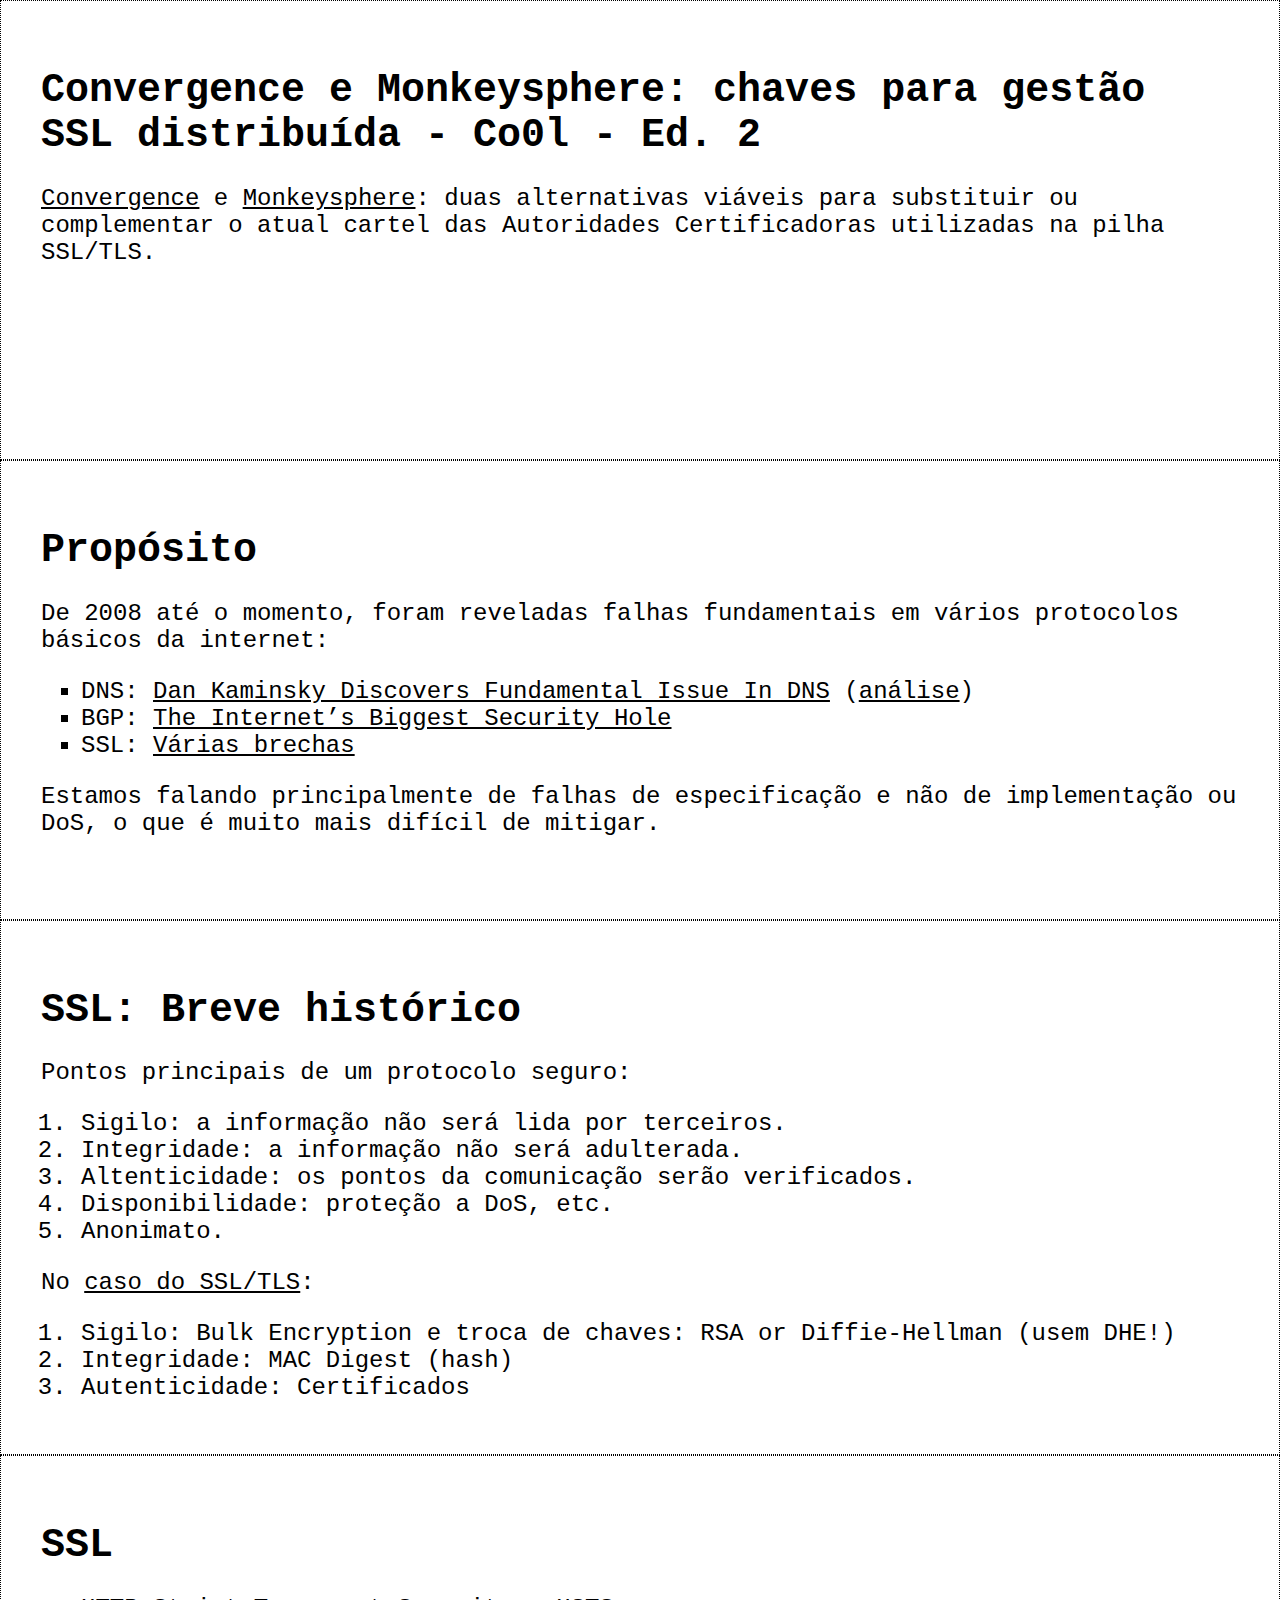
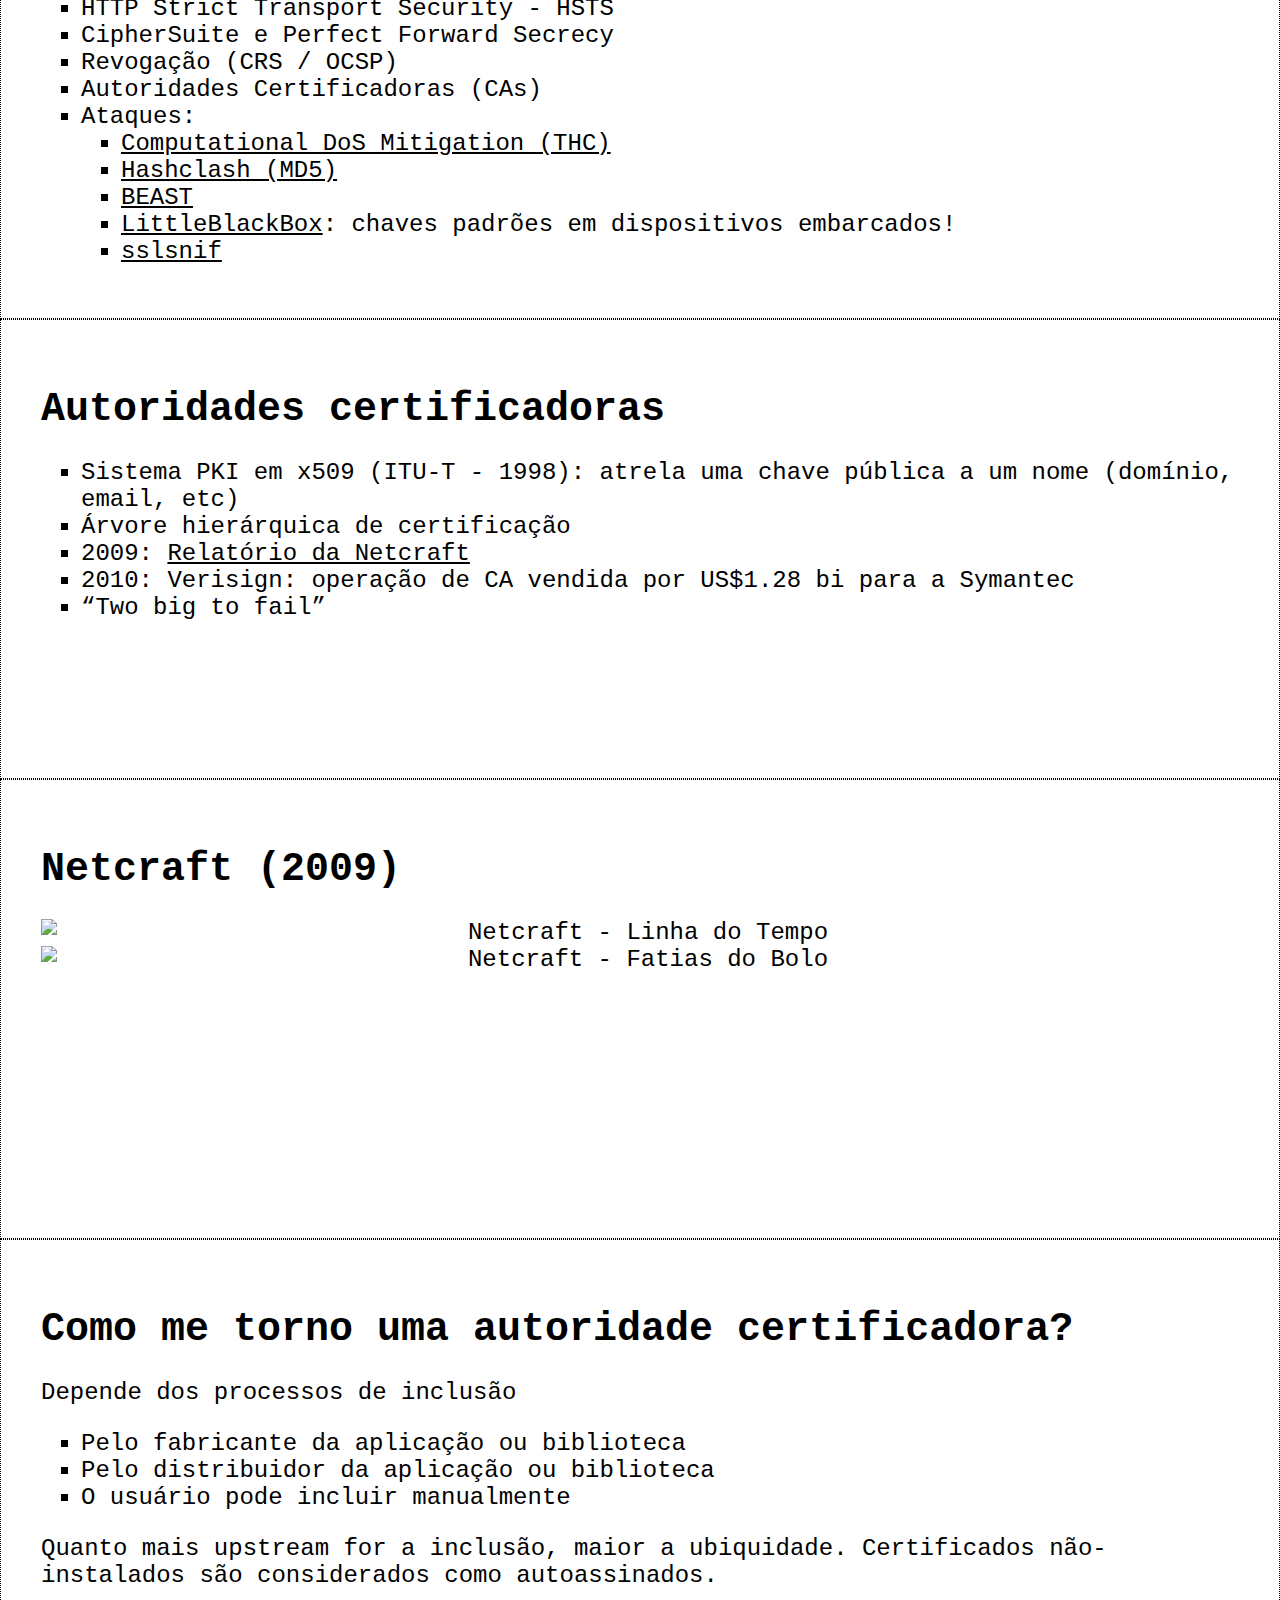
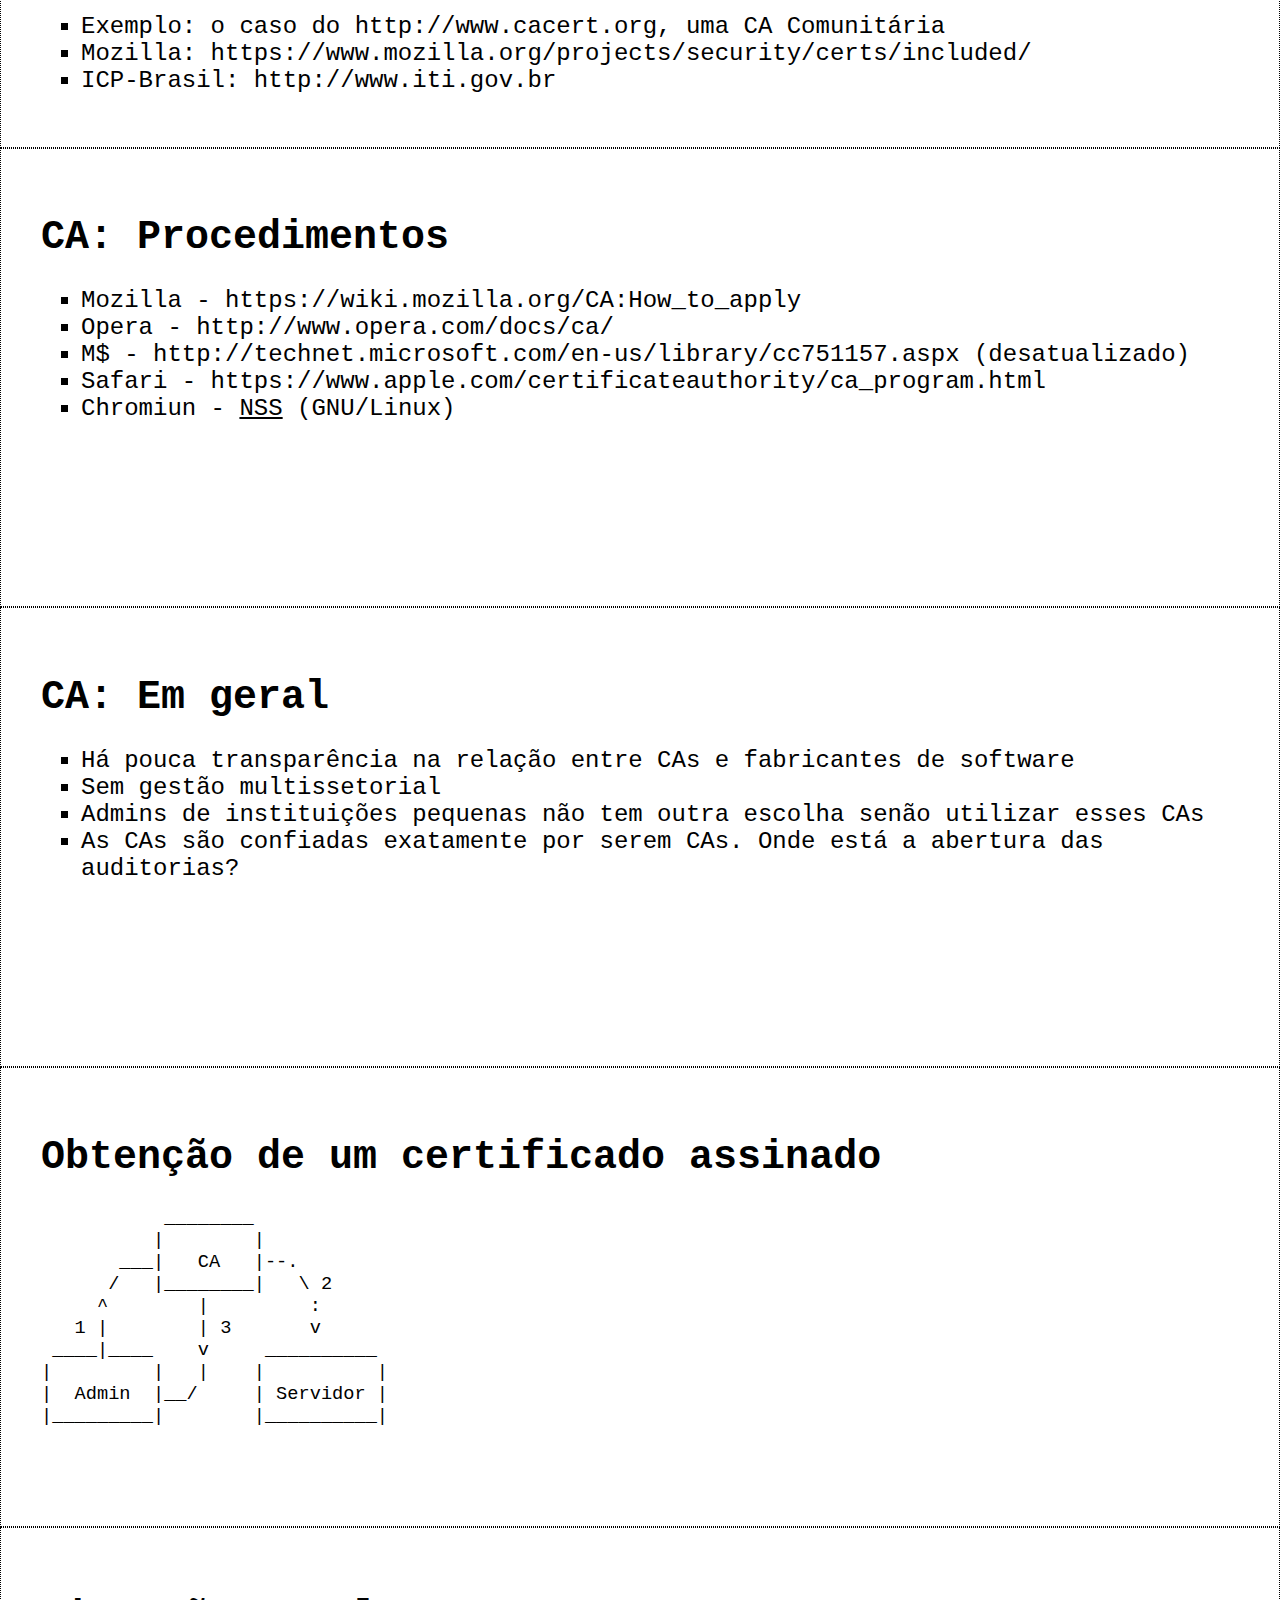
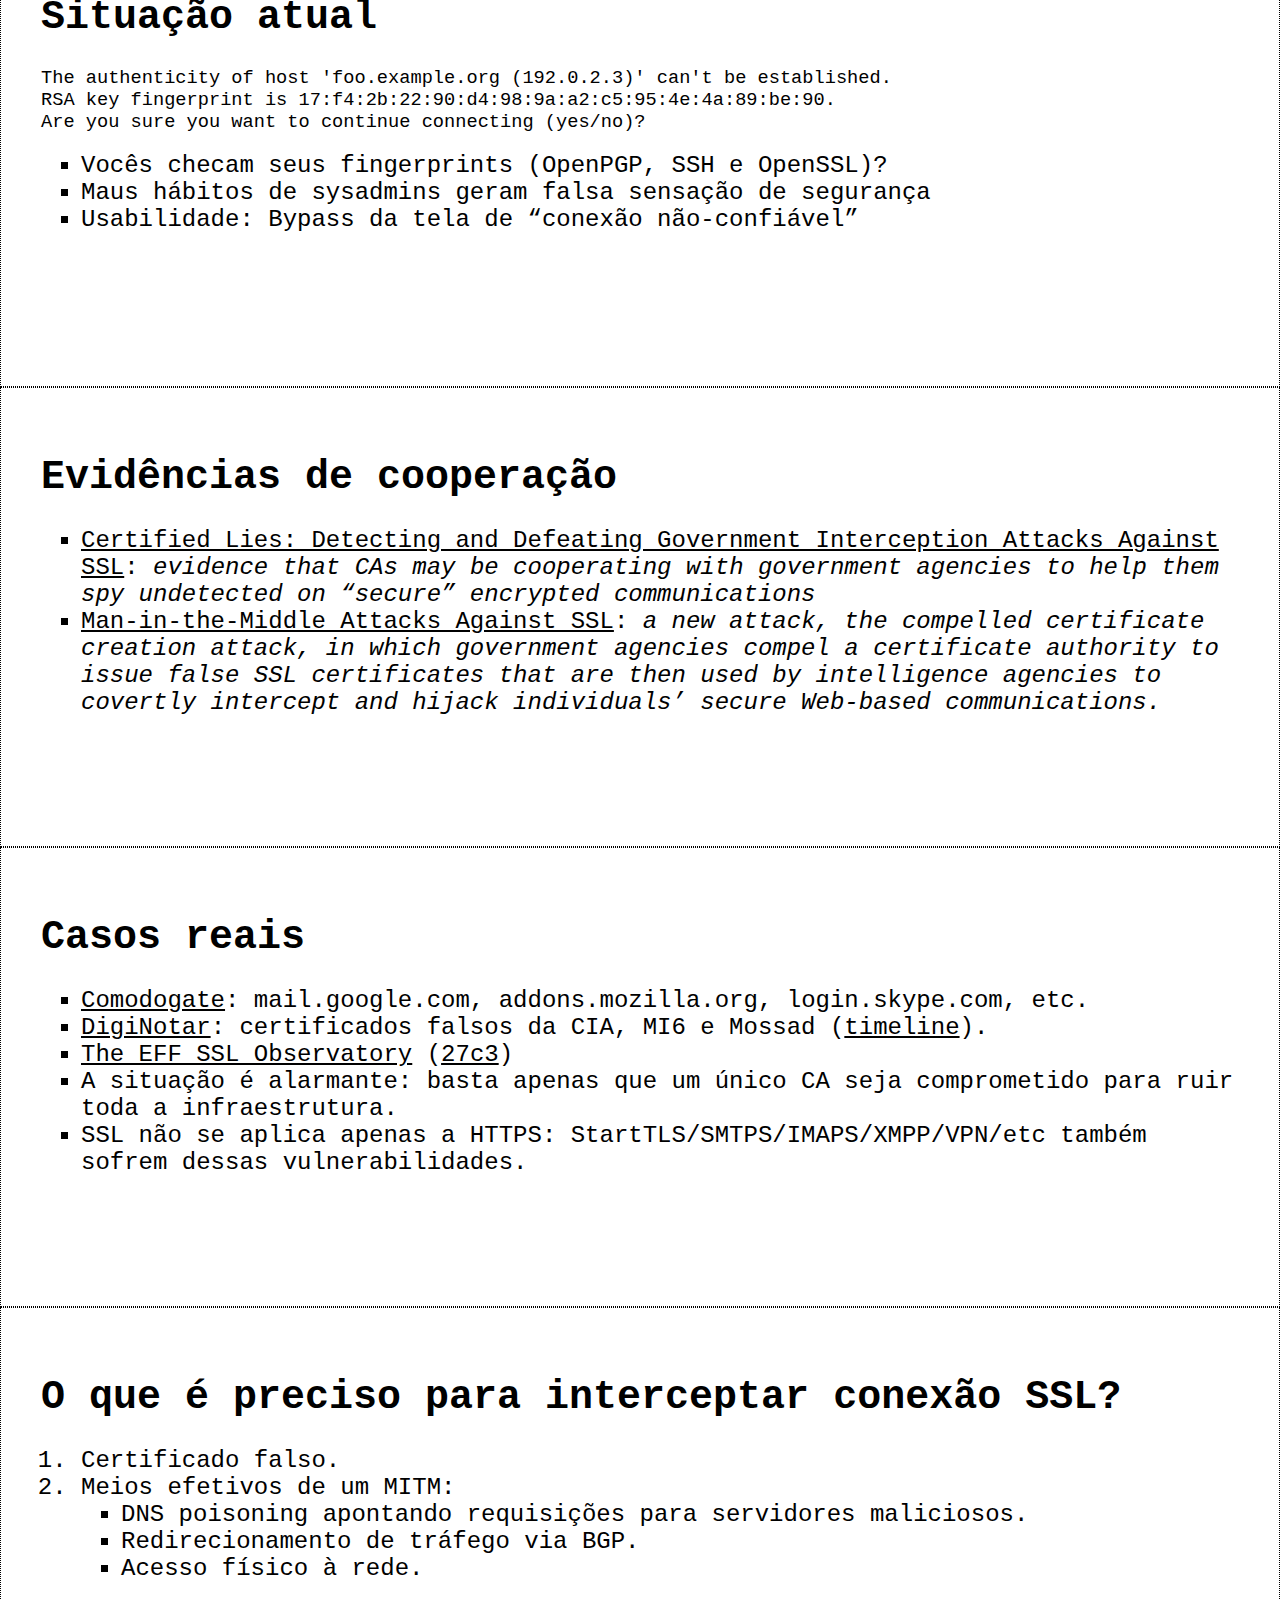
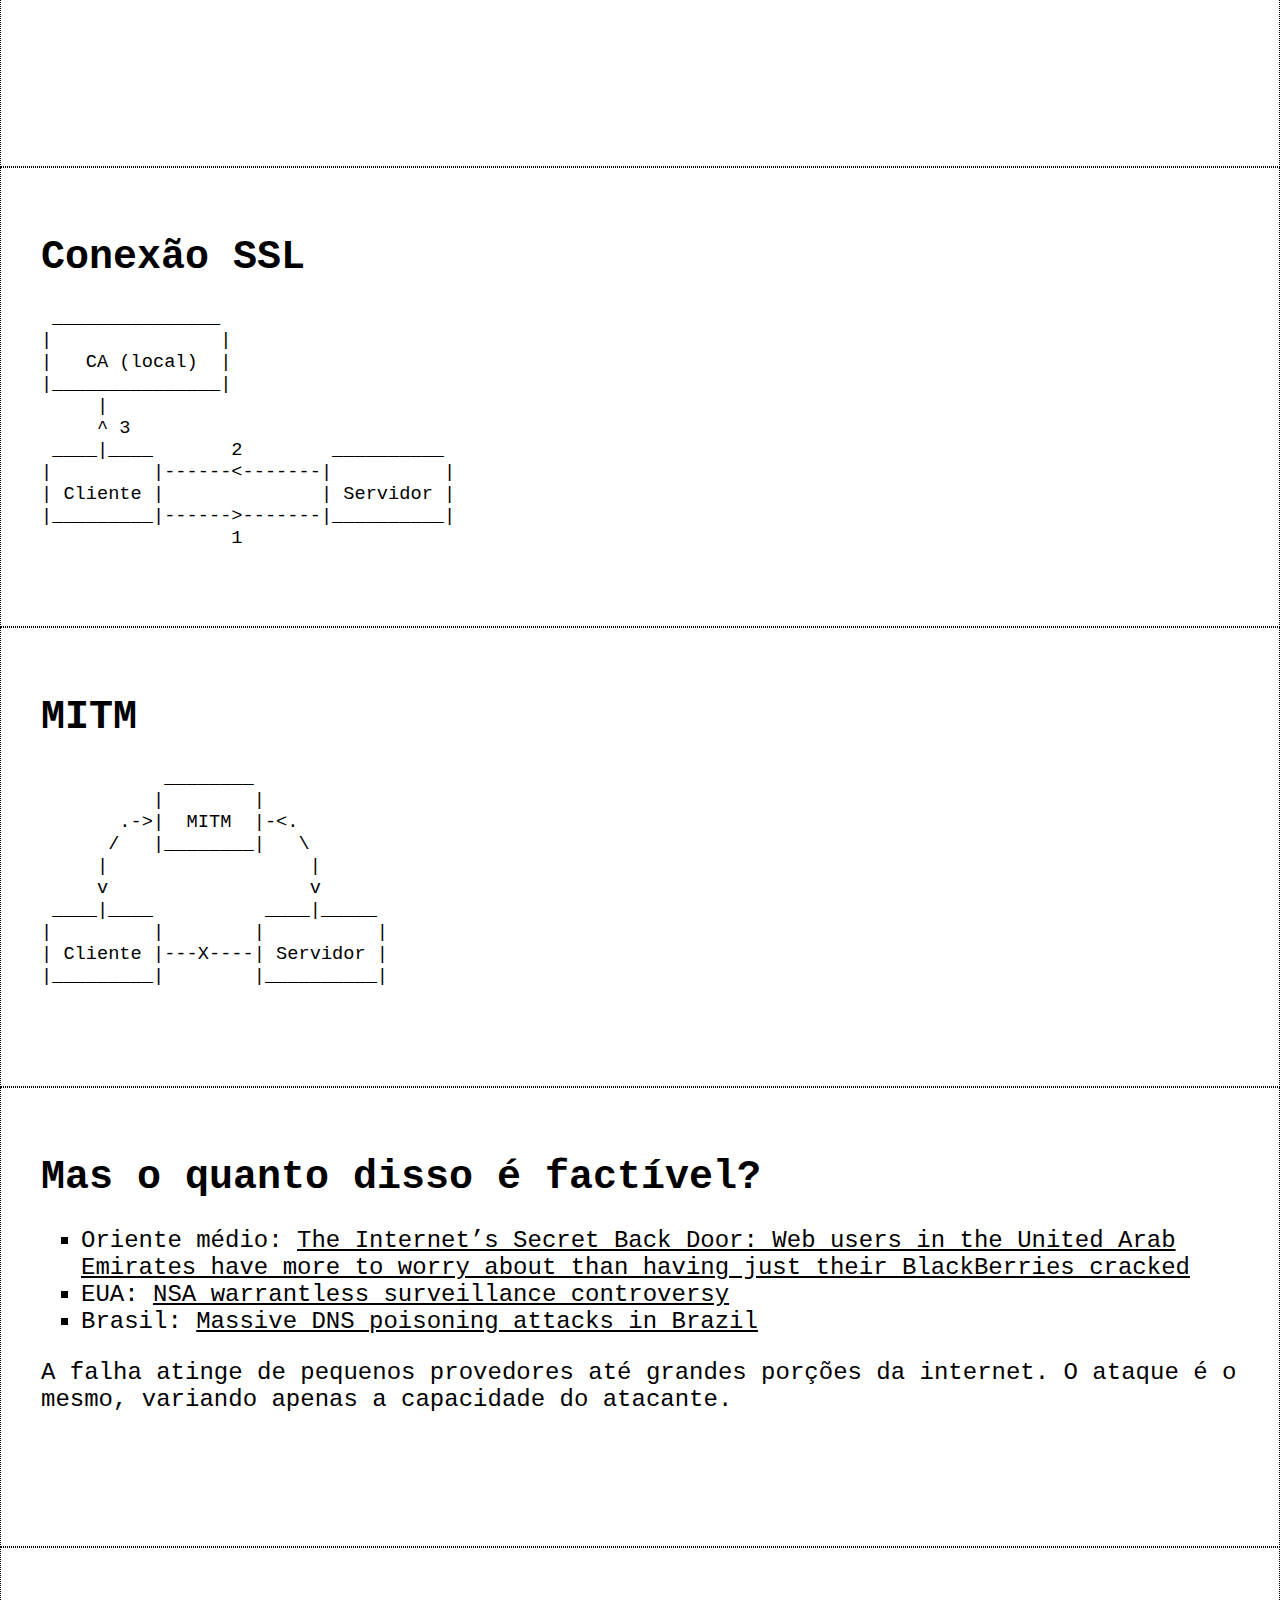
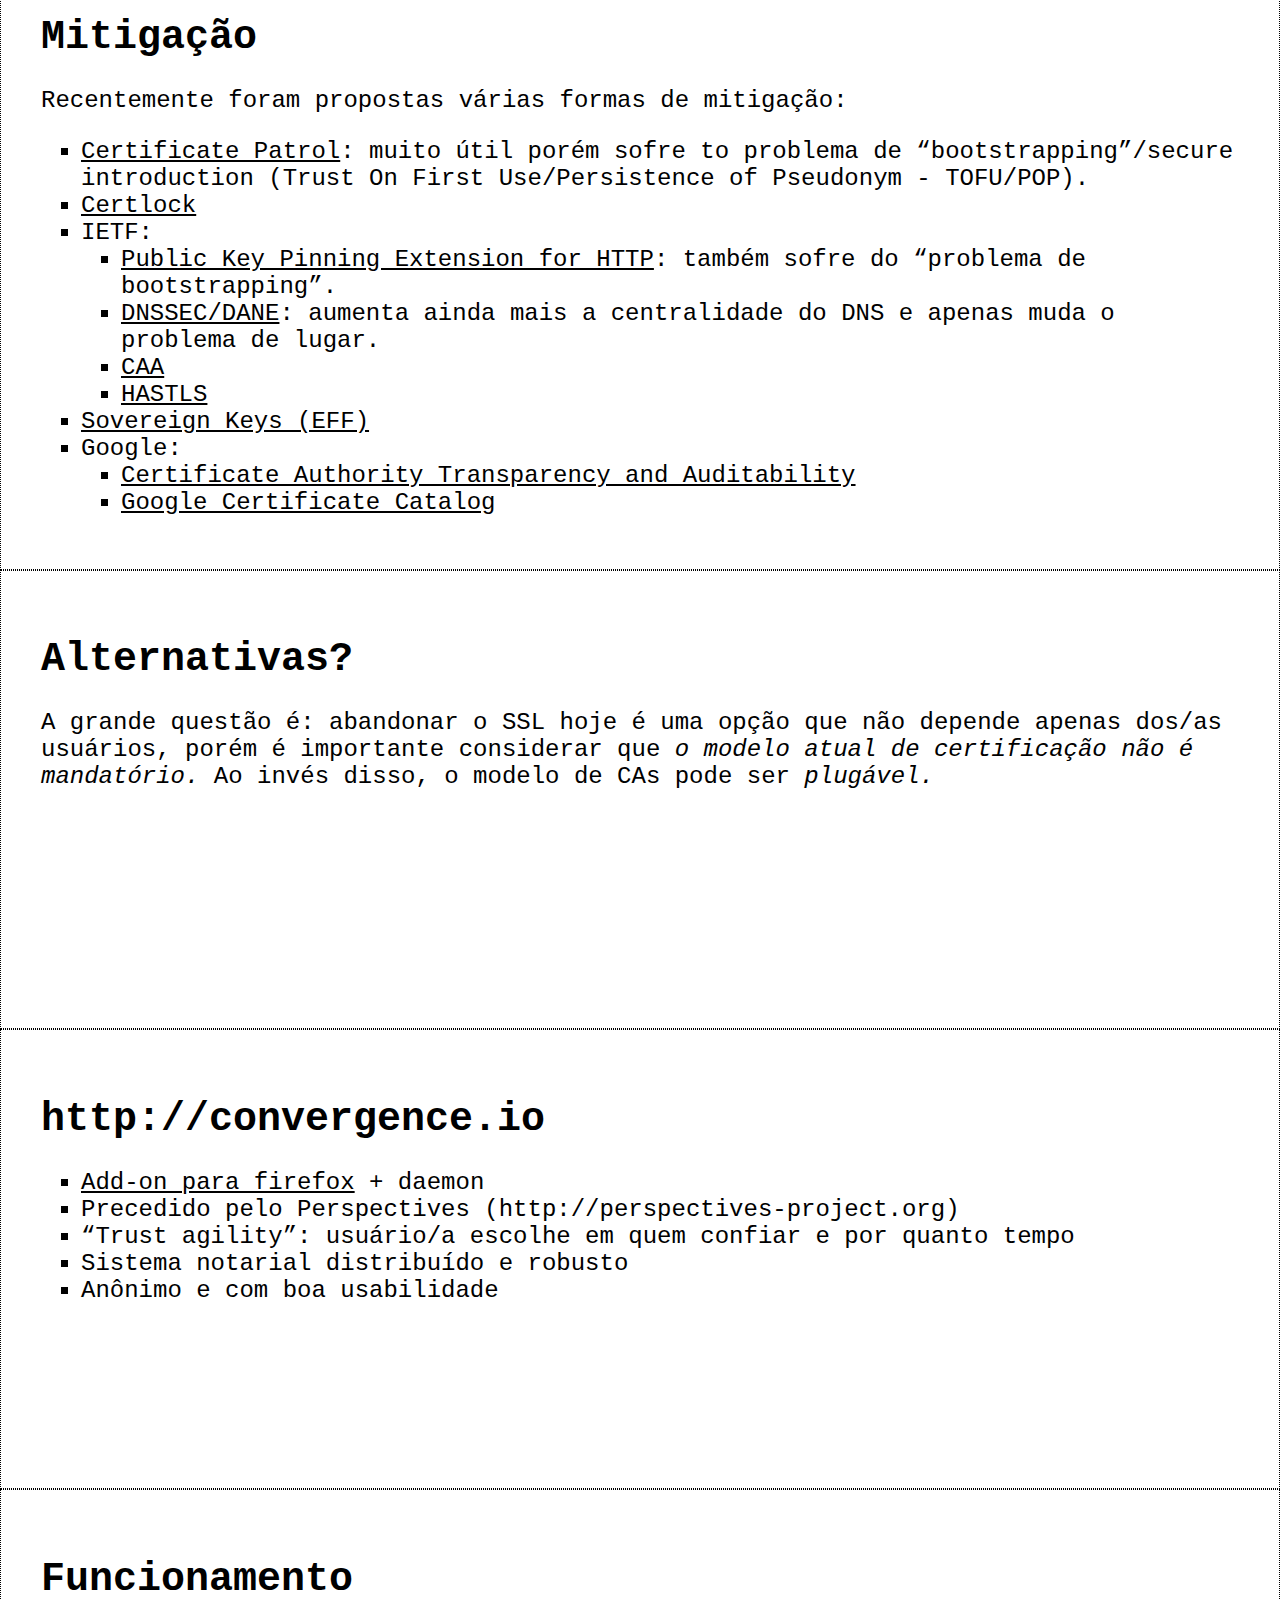
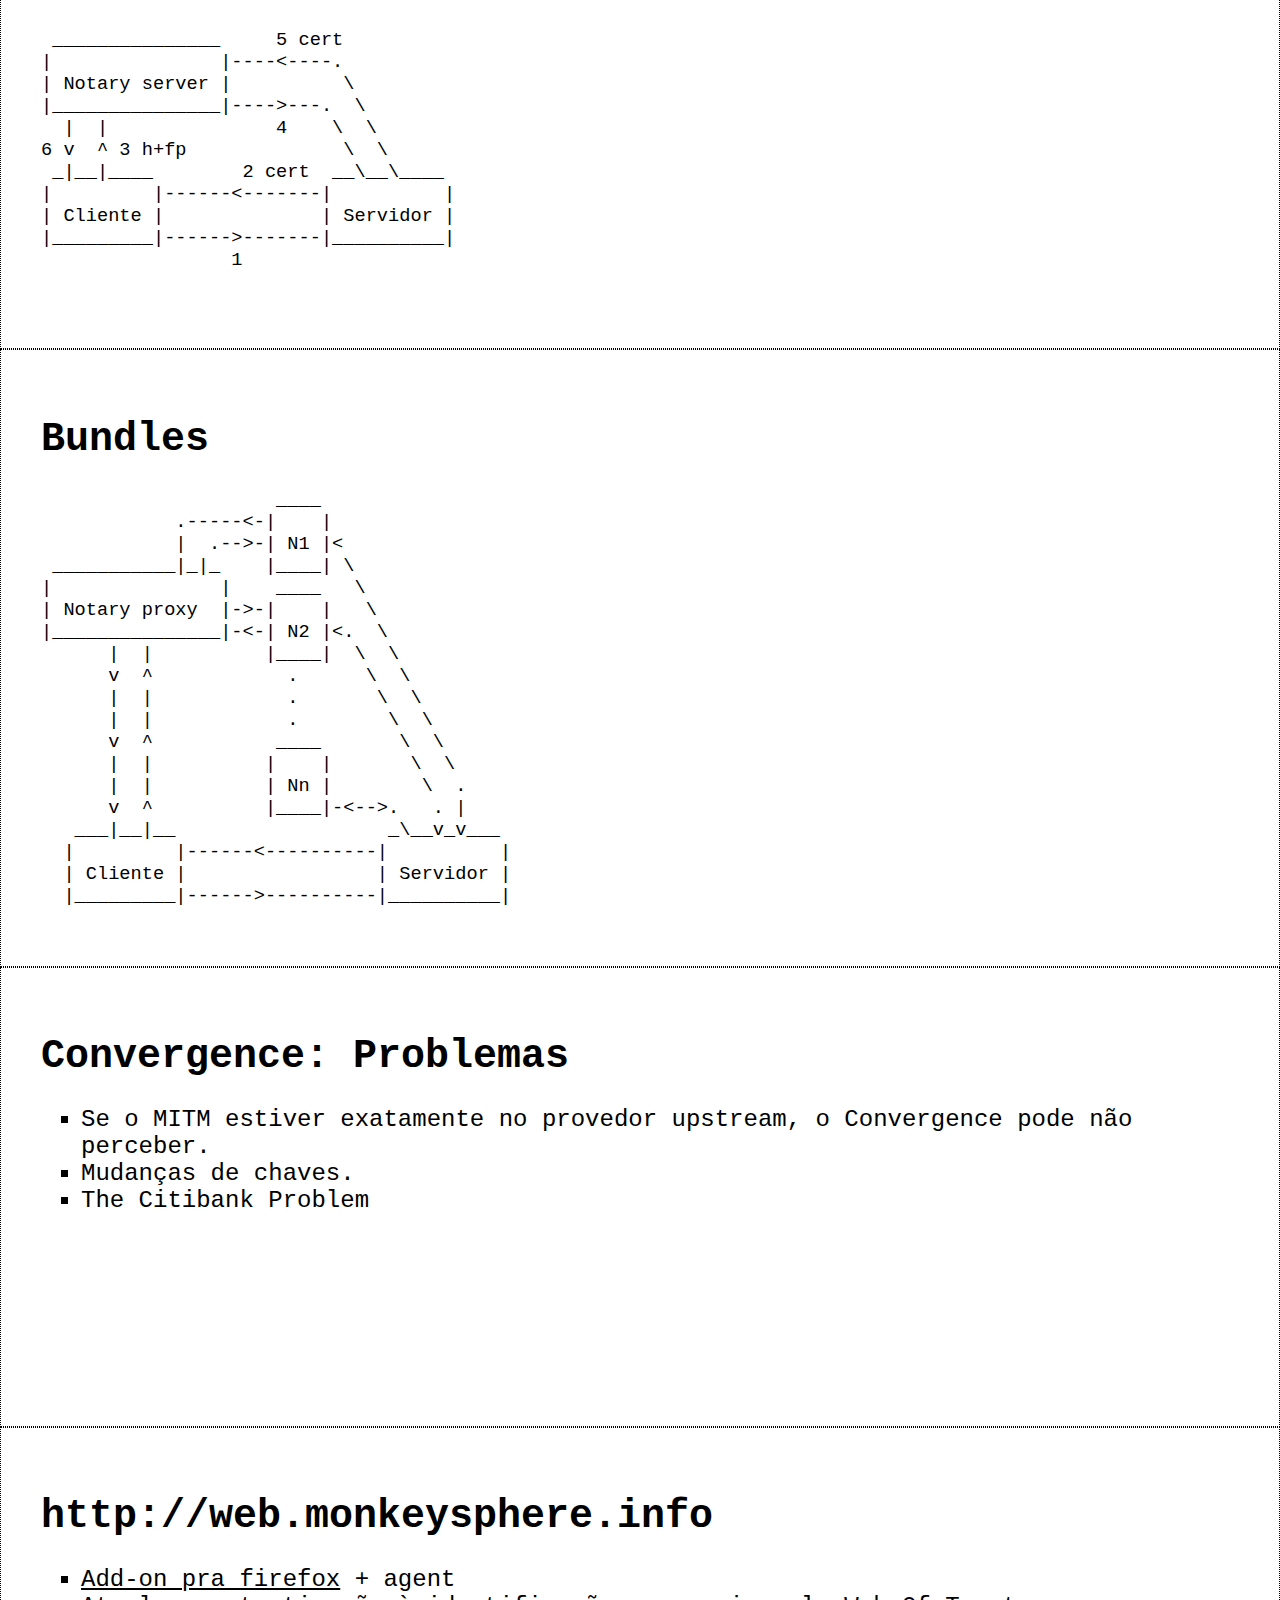
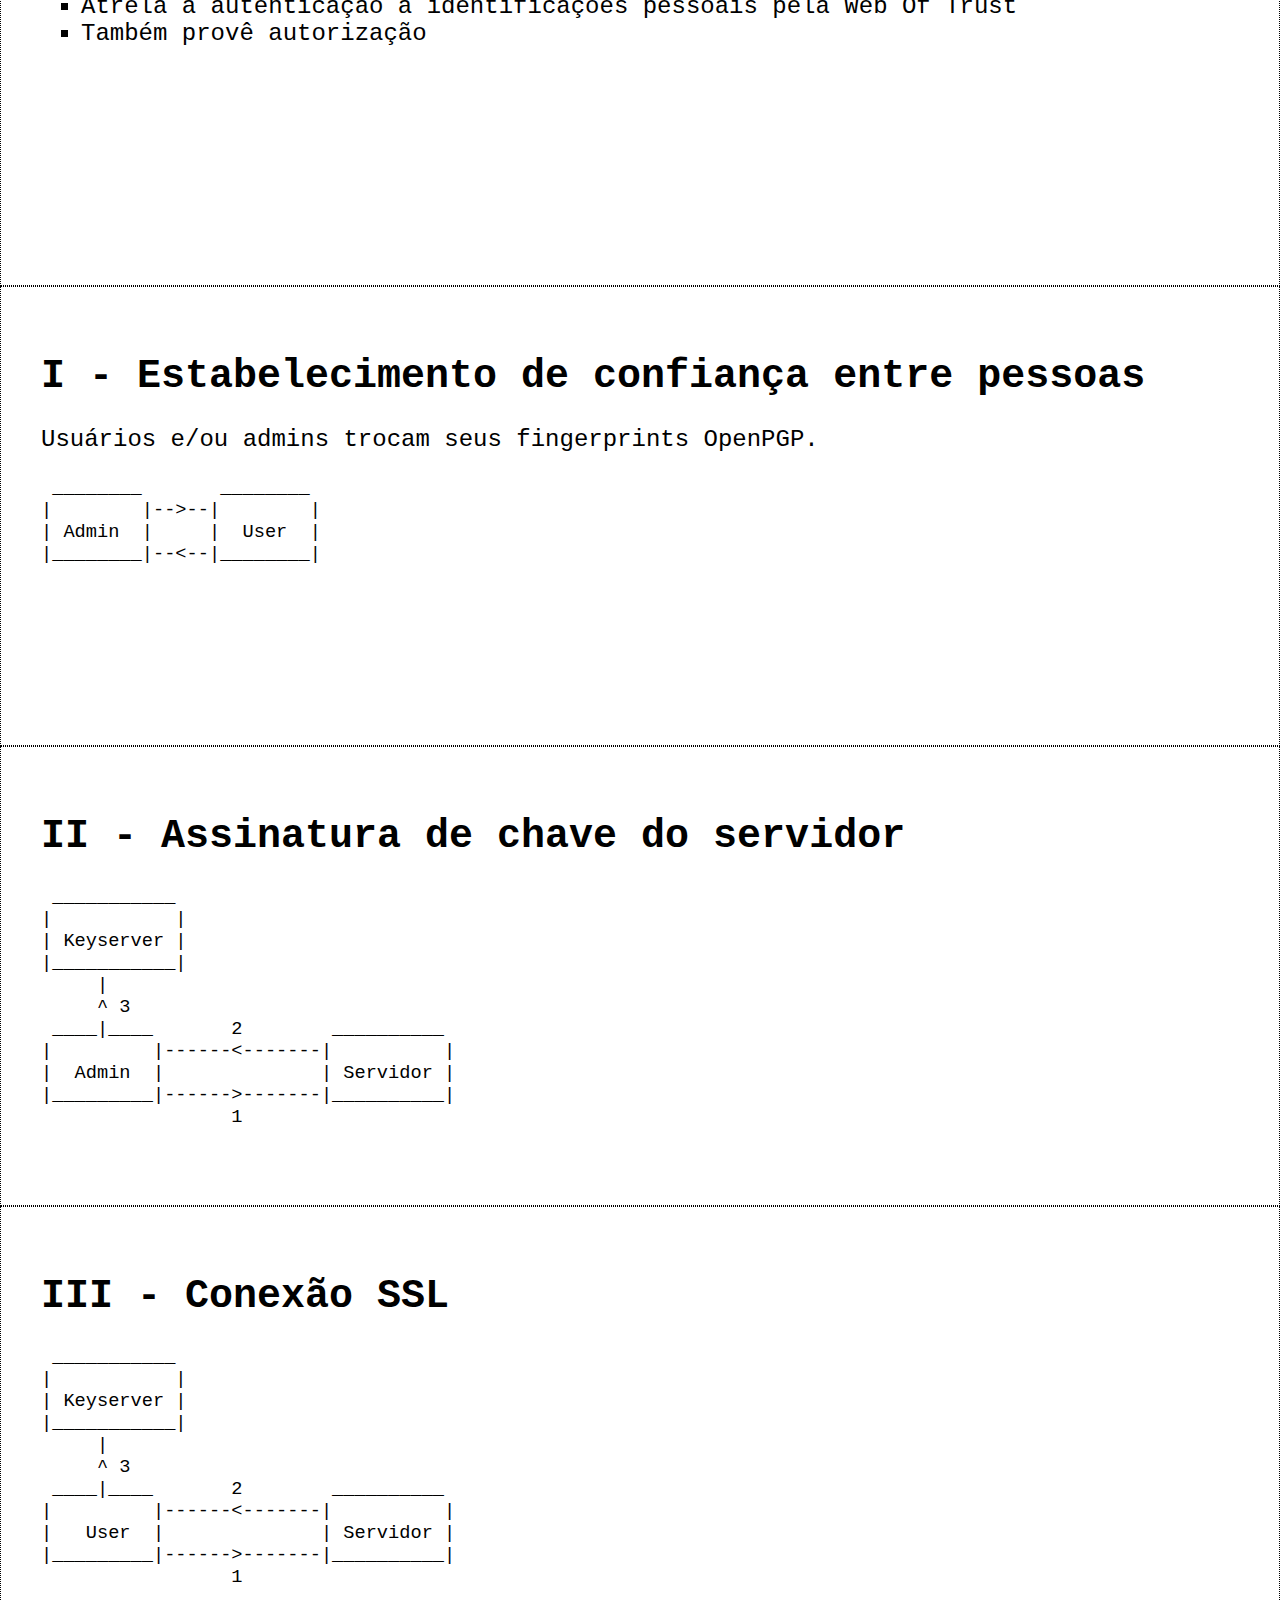
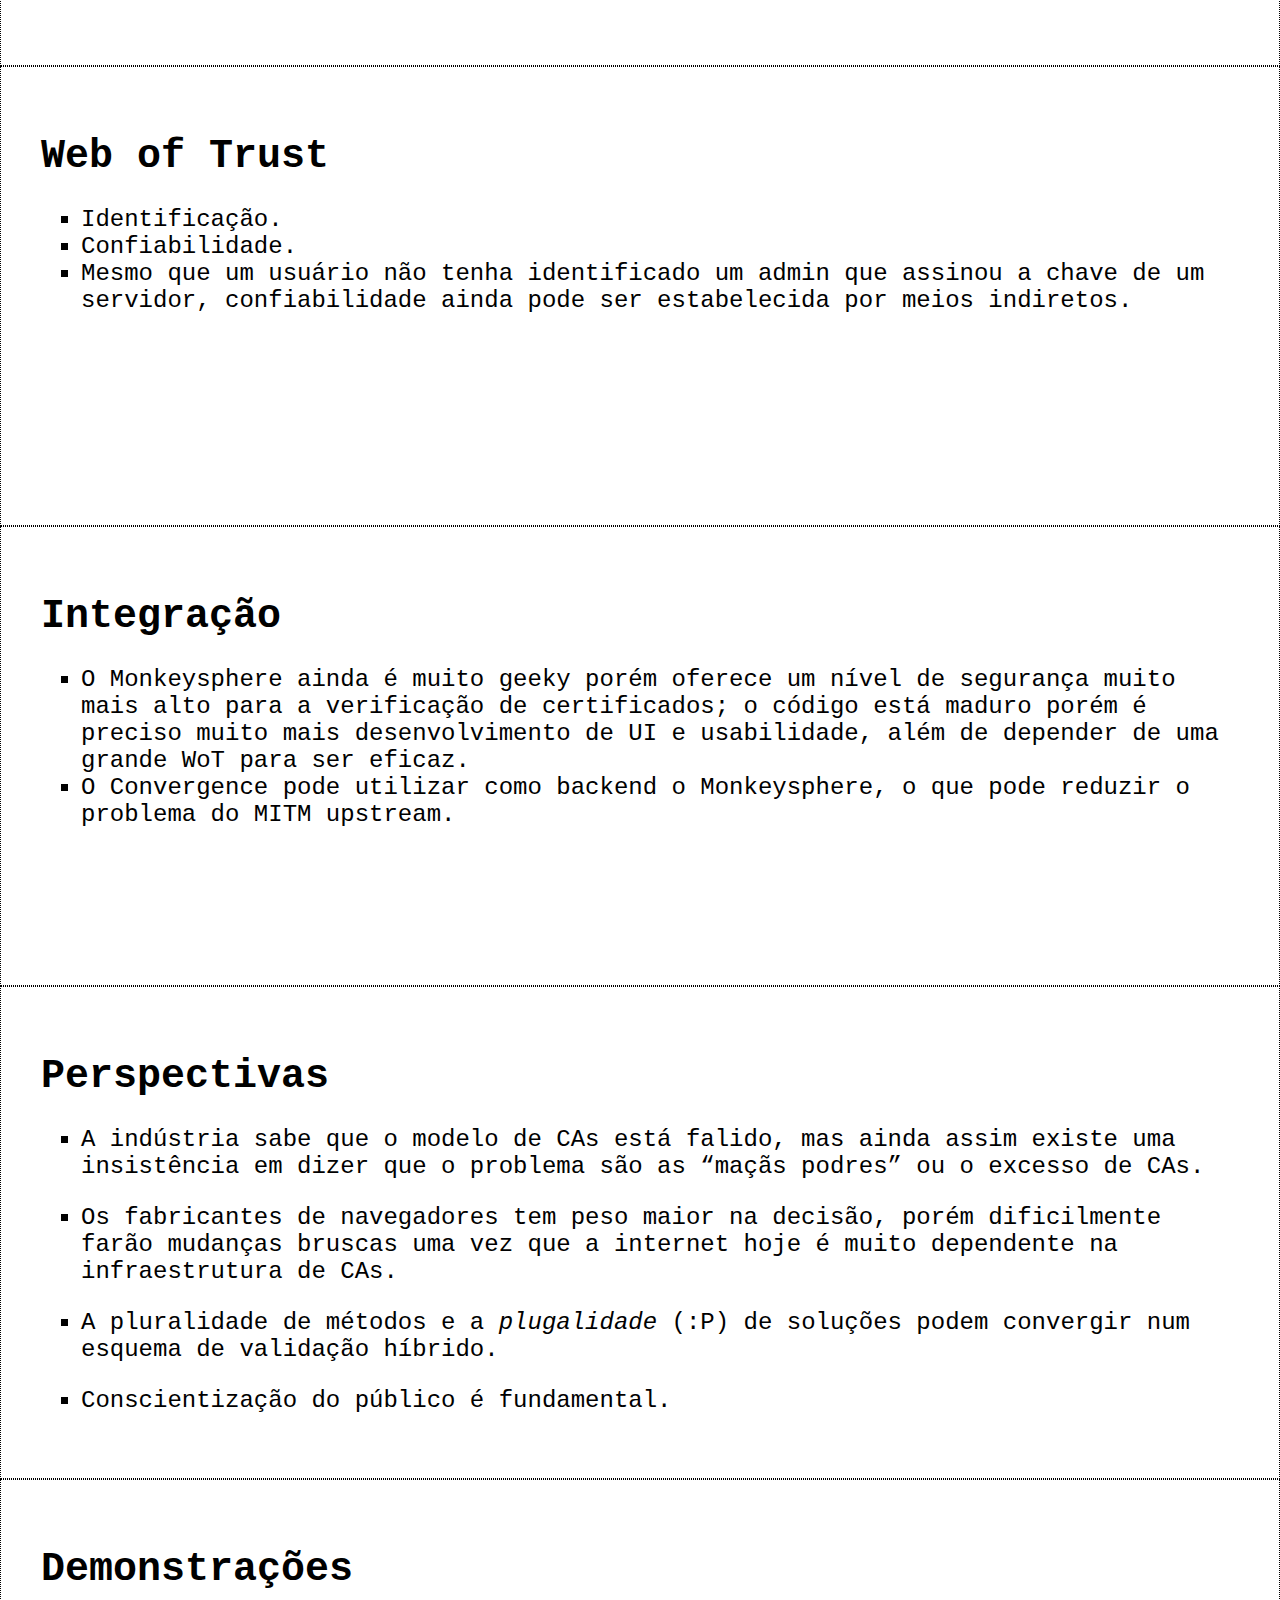
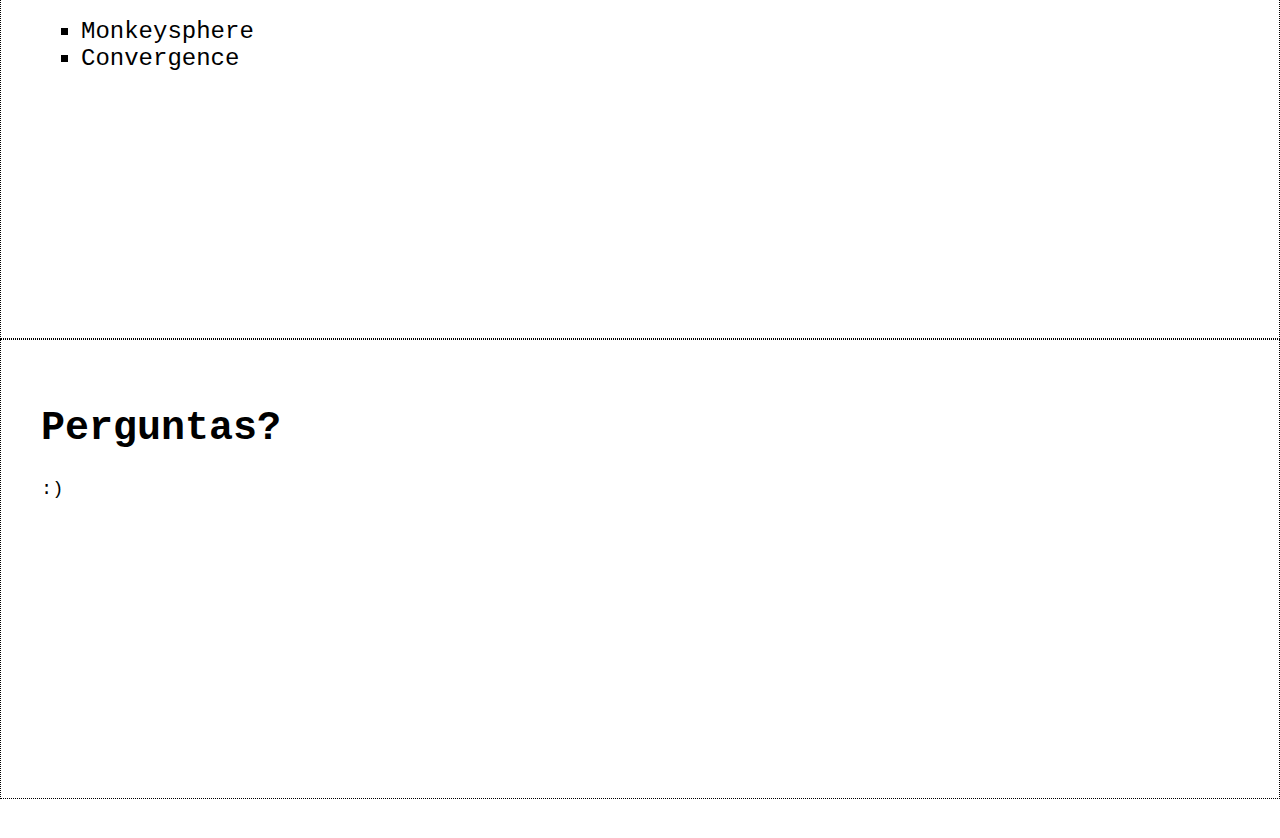
==== commit d2311293: "Polishing" ====
--- a/cool.pdf.html
+++ b/cool.pdf.html
@@ -135,6 +135,7 @@
 <div class='slide '>
 <h1 id="autoridades-certificadoras">Autoridades certificadoras</h1><ul>
   <li>Sistema PKI em x509 (ITU-T - 1998): atrela uma chave pública a um nome (domínio, email, etc)</li>
+  <li>Árvore hierárquica de certificação</li>
   <li>2009: <a href="https://ssl.netcraft.com/ssl-sample-report">Relatório da Netcraft</a></li>
   <li>2010: Verisign: operação de CA vendida por US$1.28 bi para a Symantec</li>
   <li>&ldquo;Two big to fail&rdquo;</li>
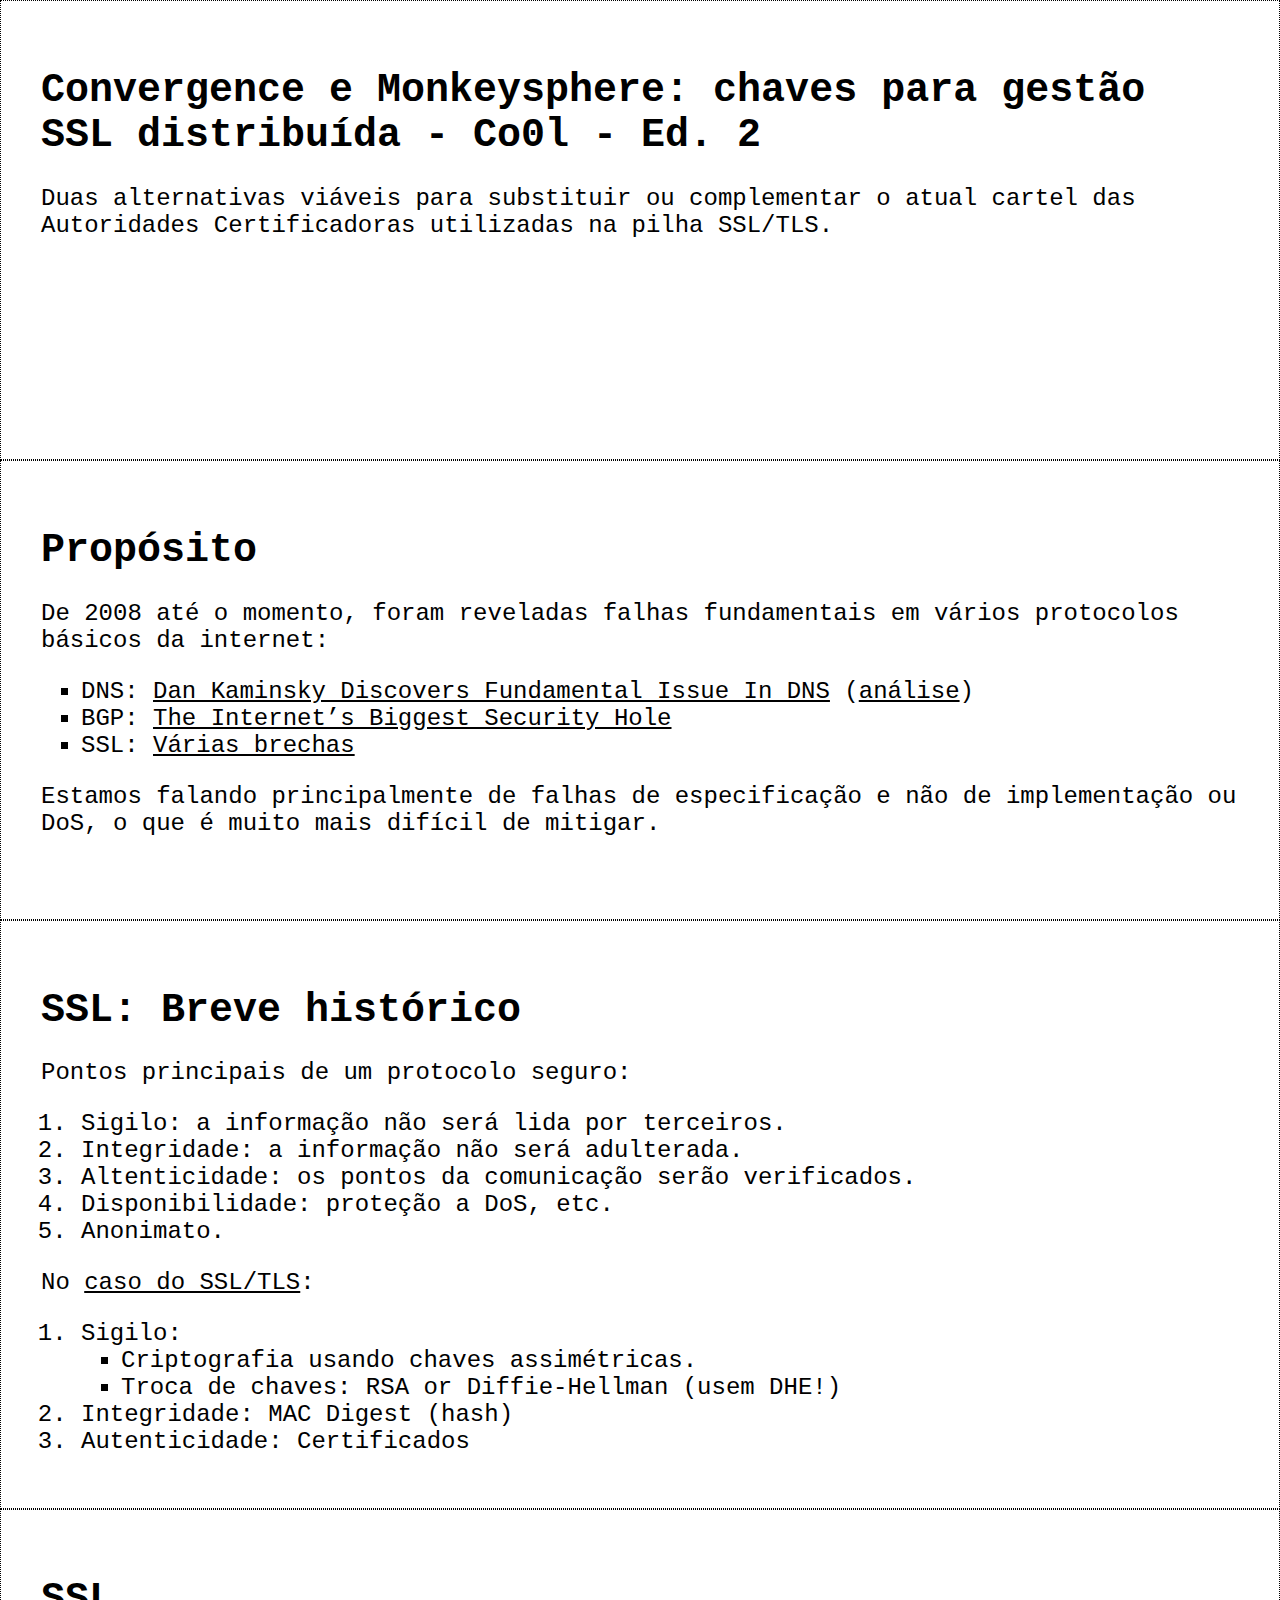
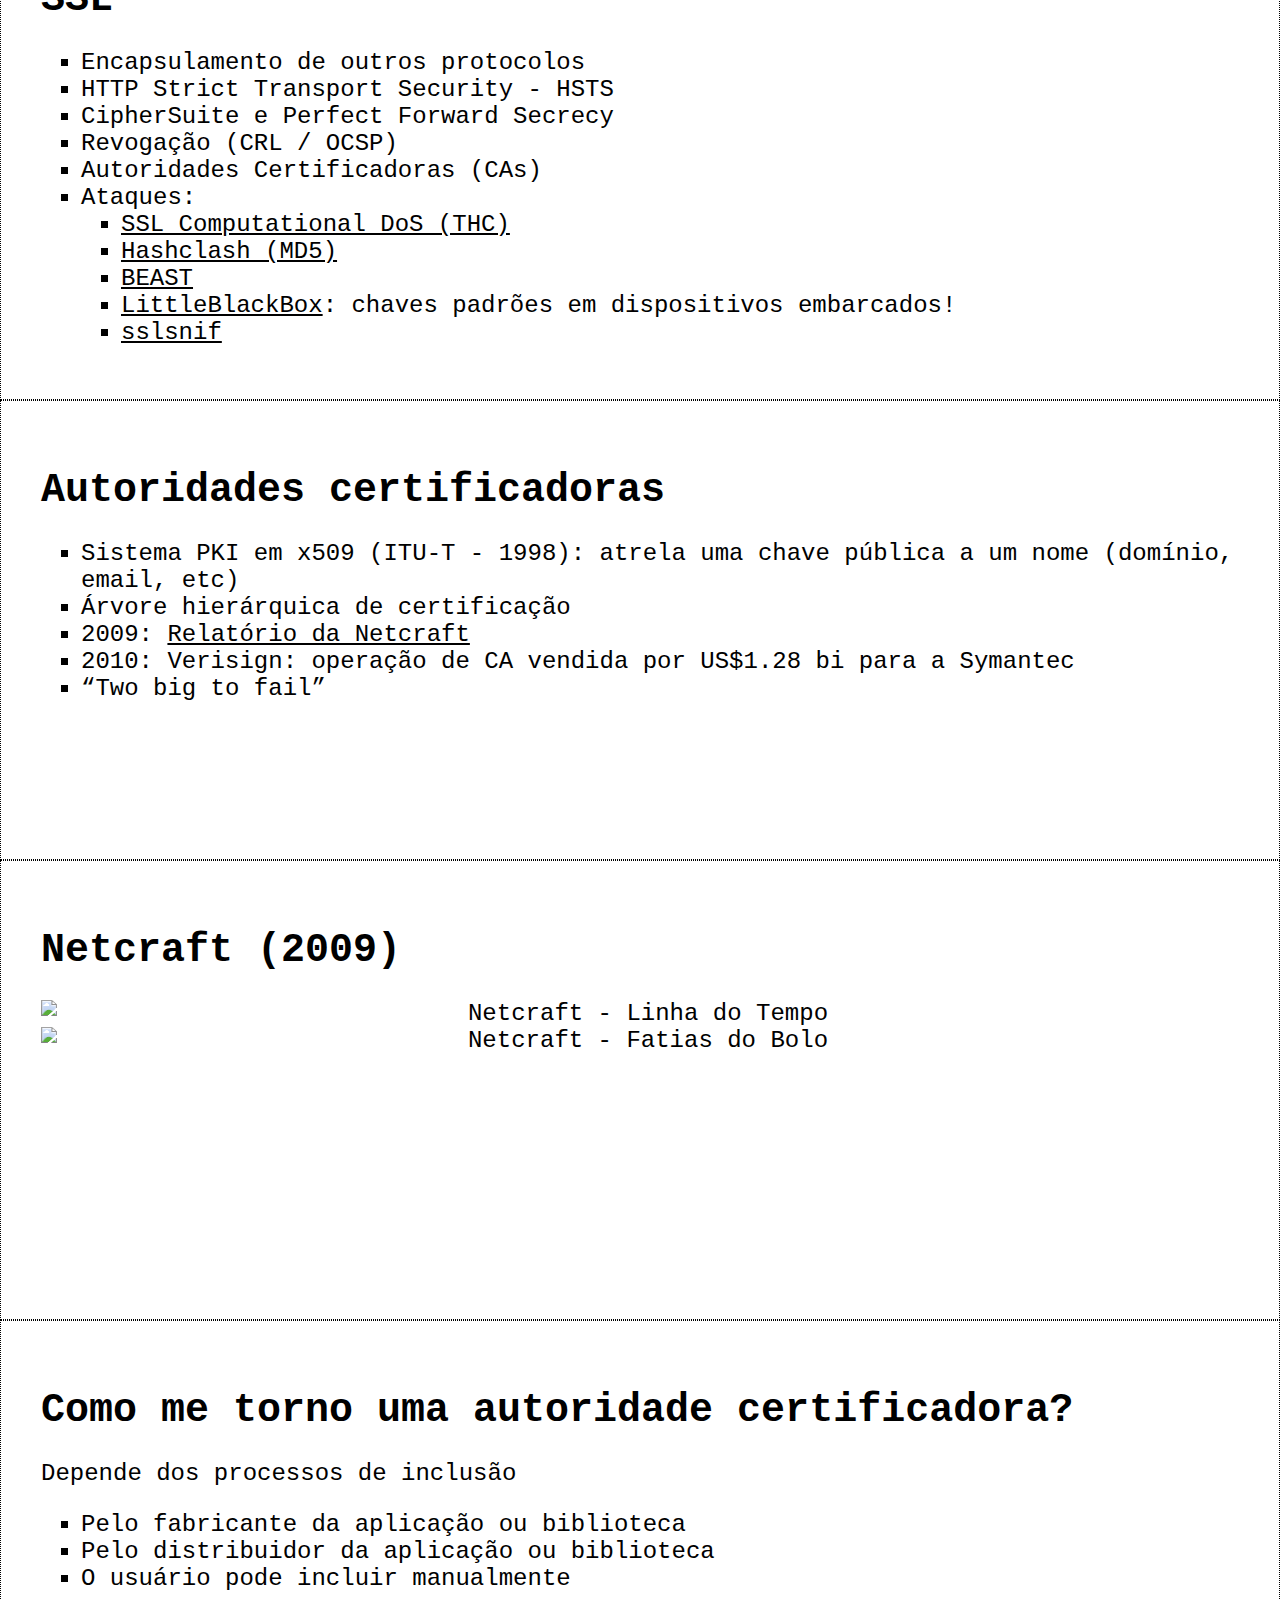
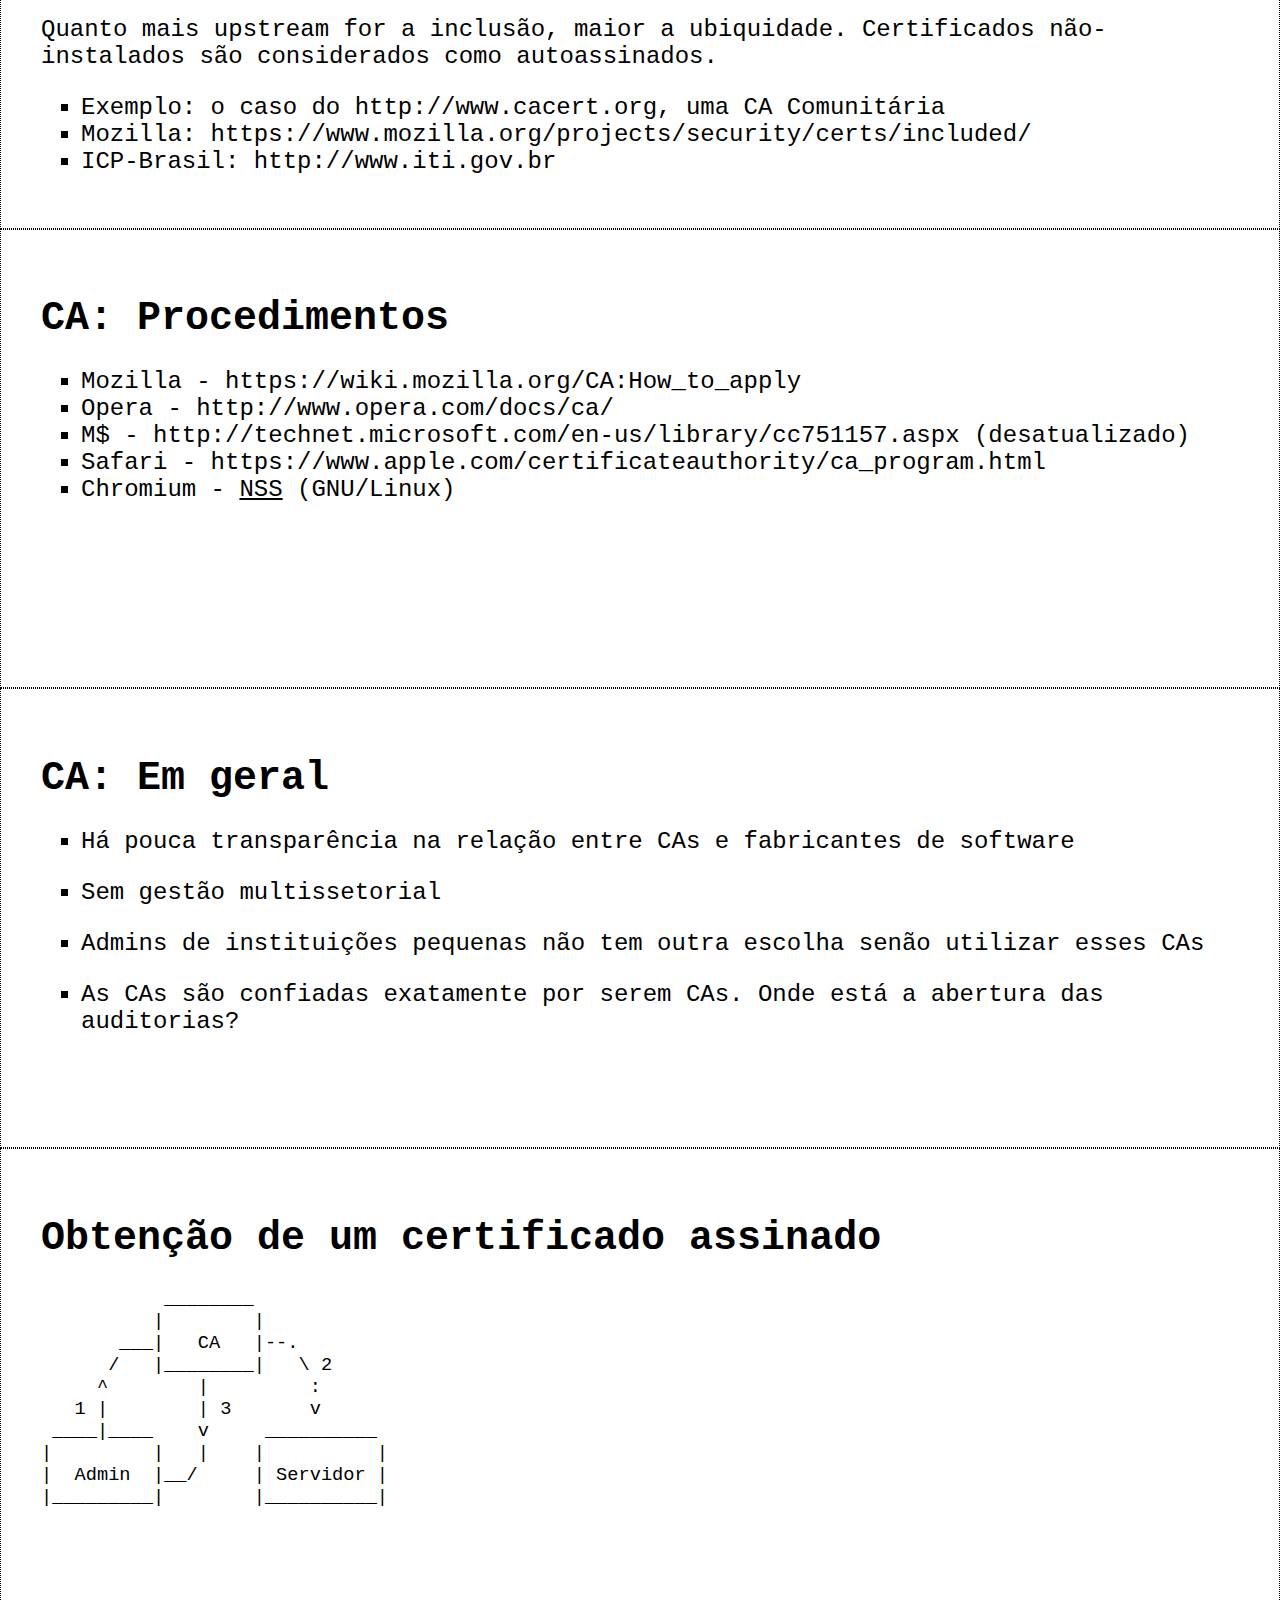
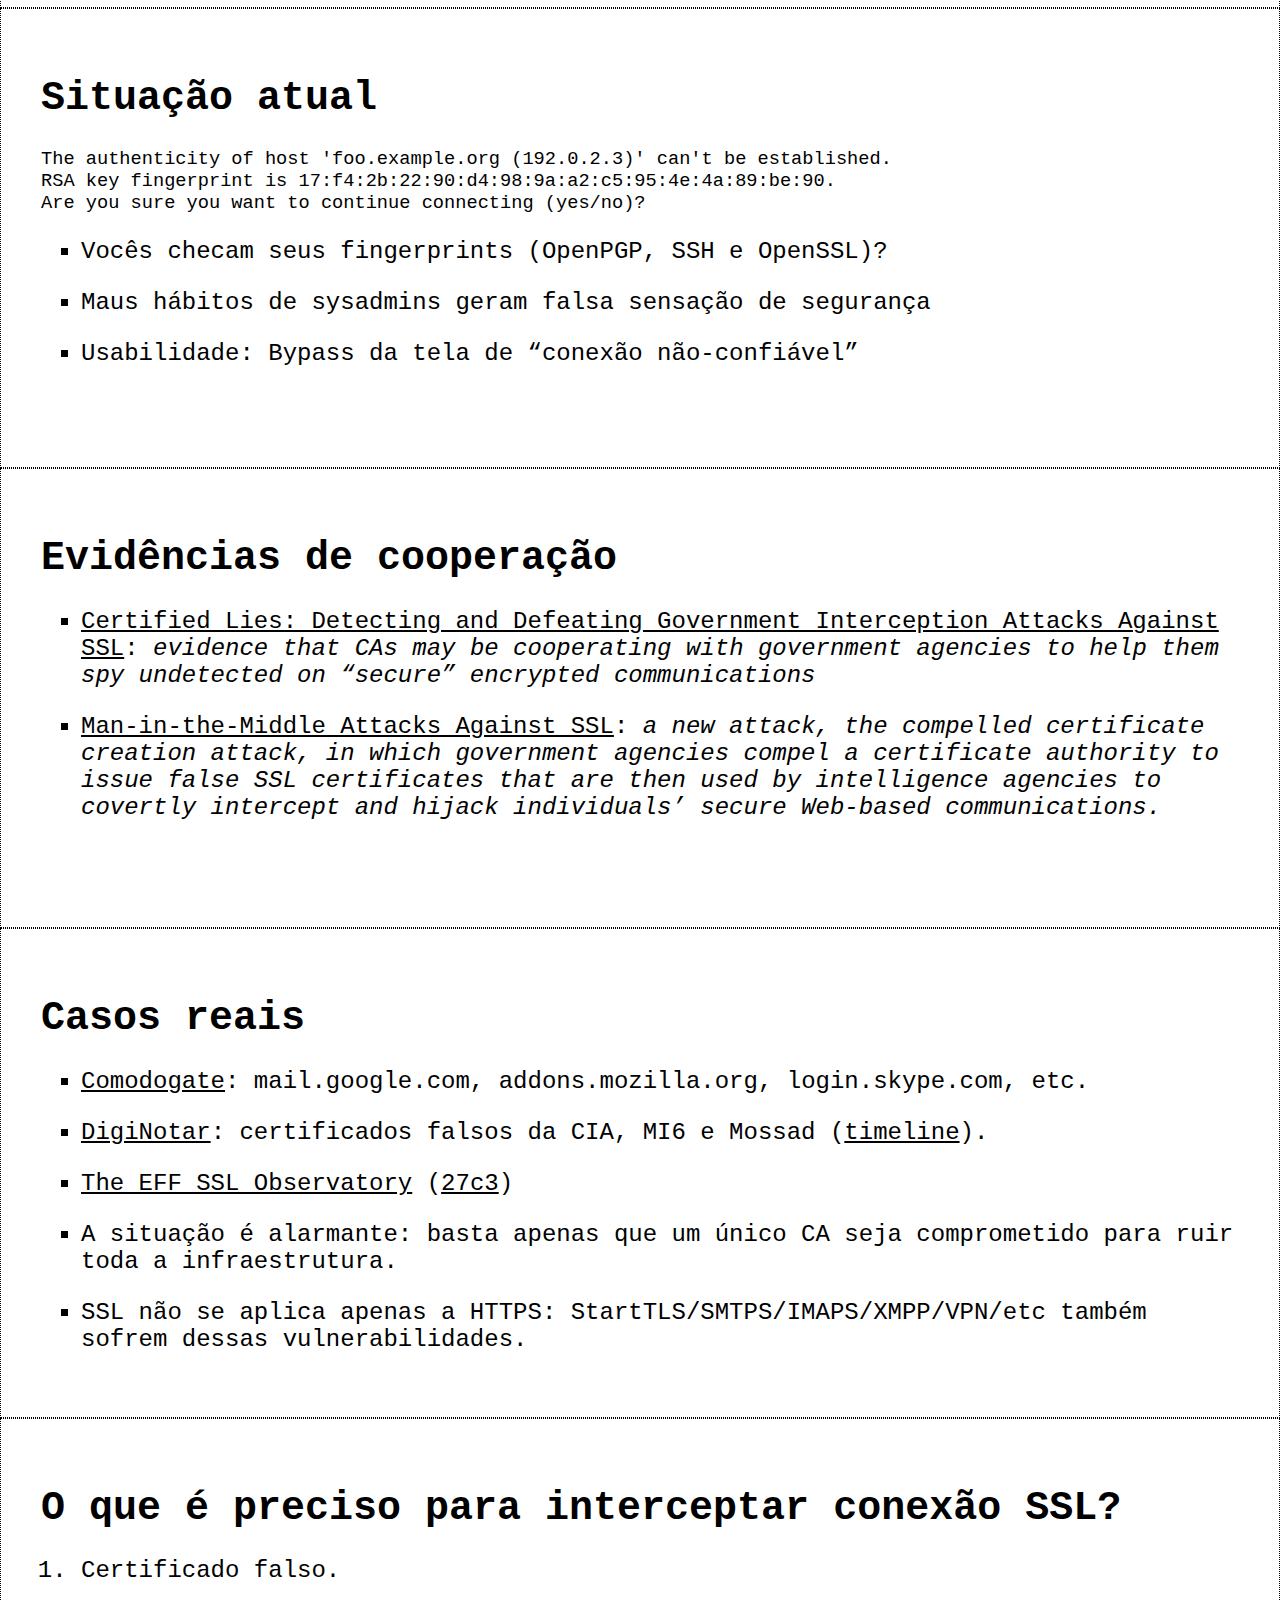
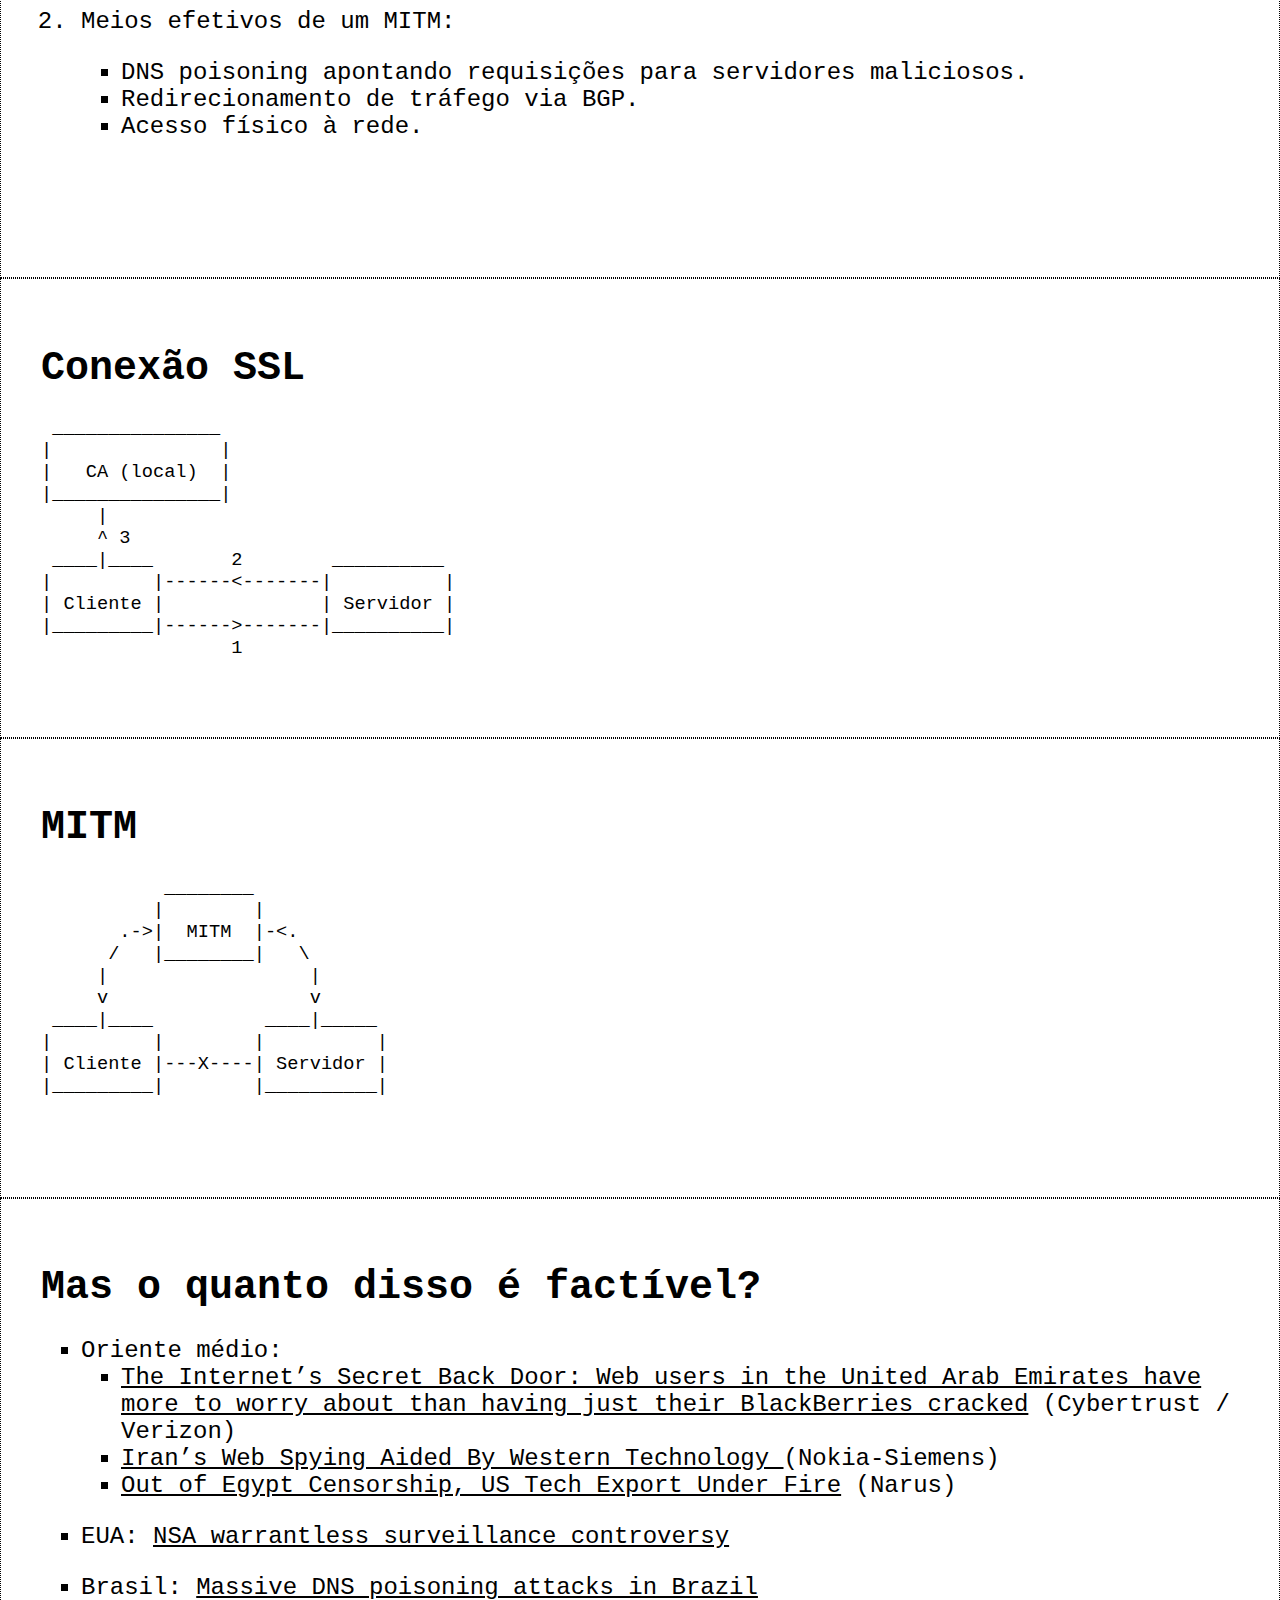
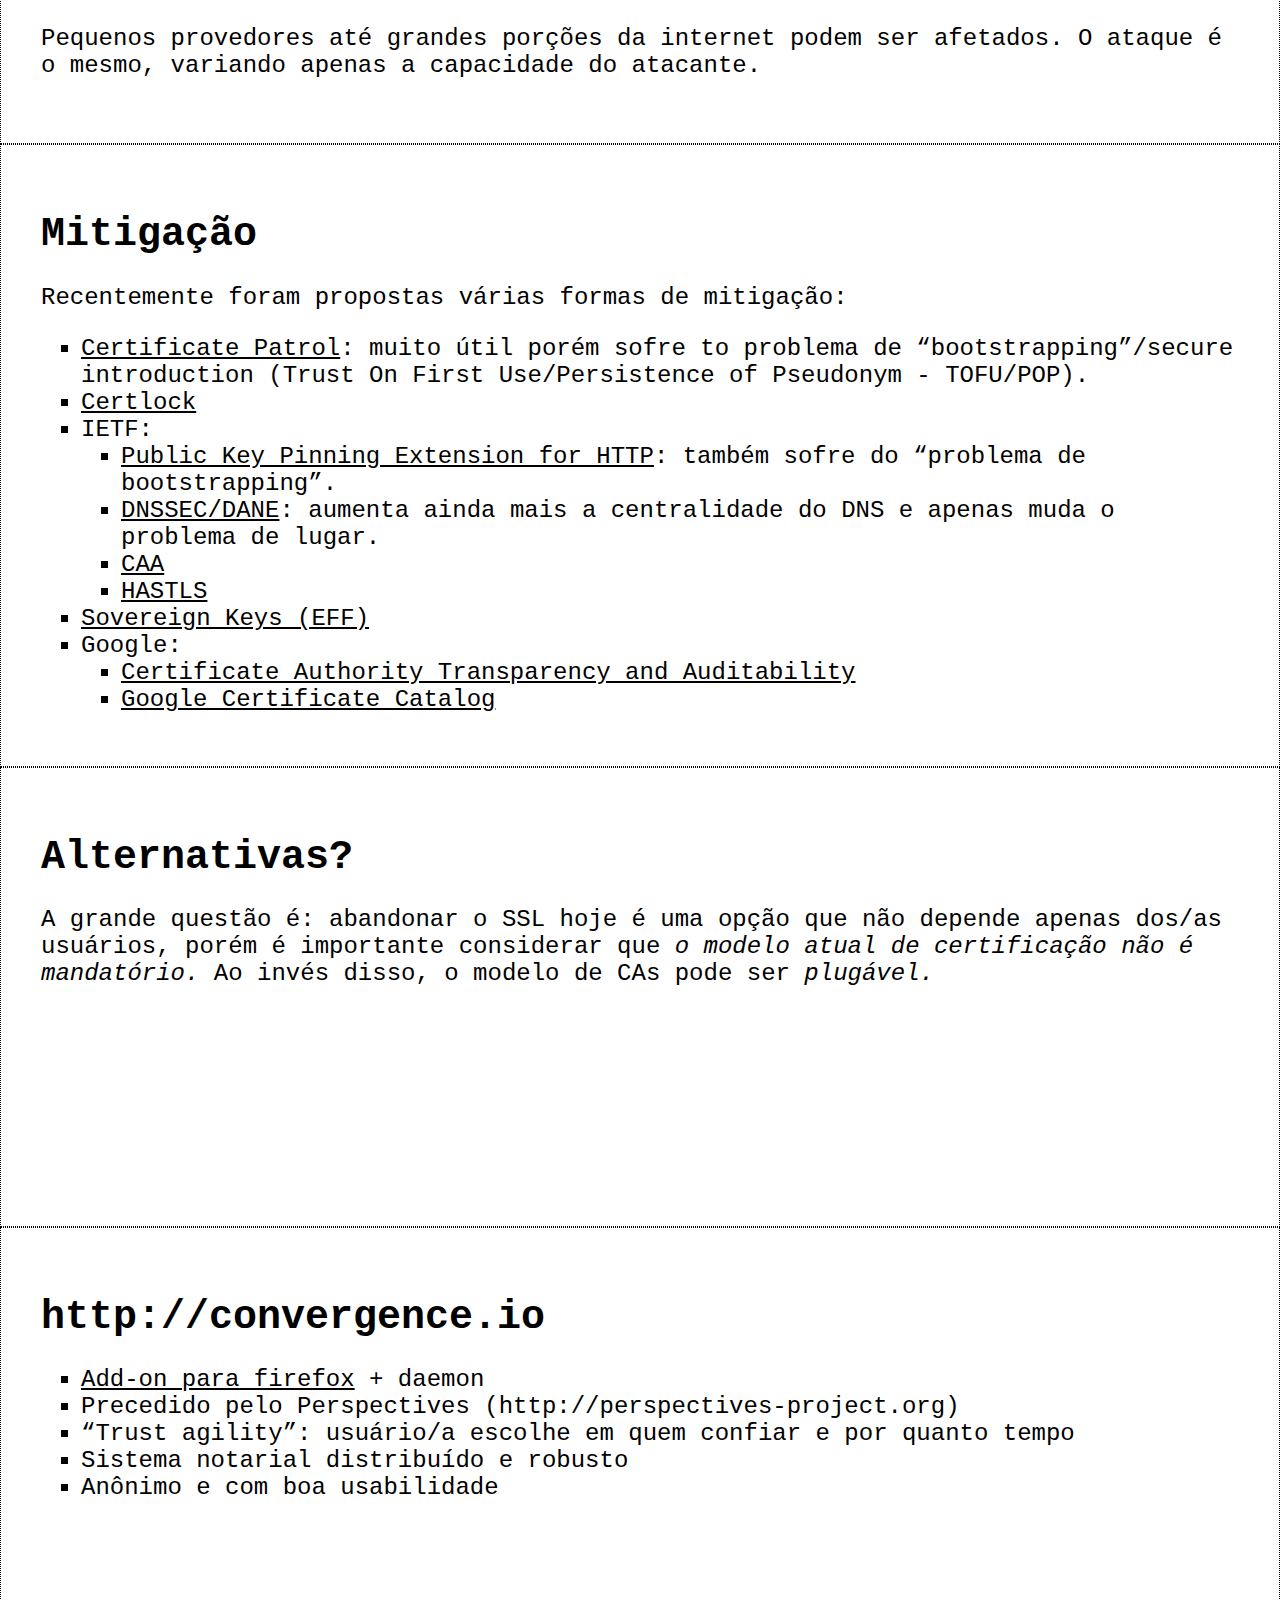
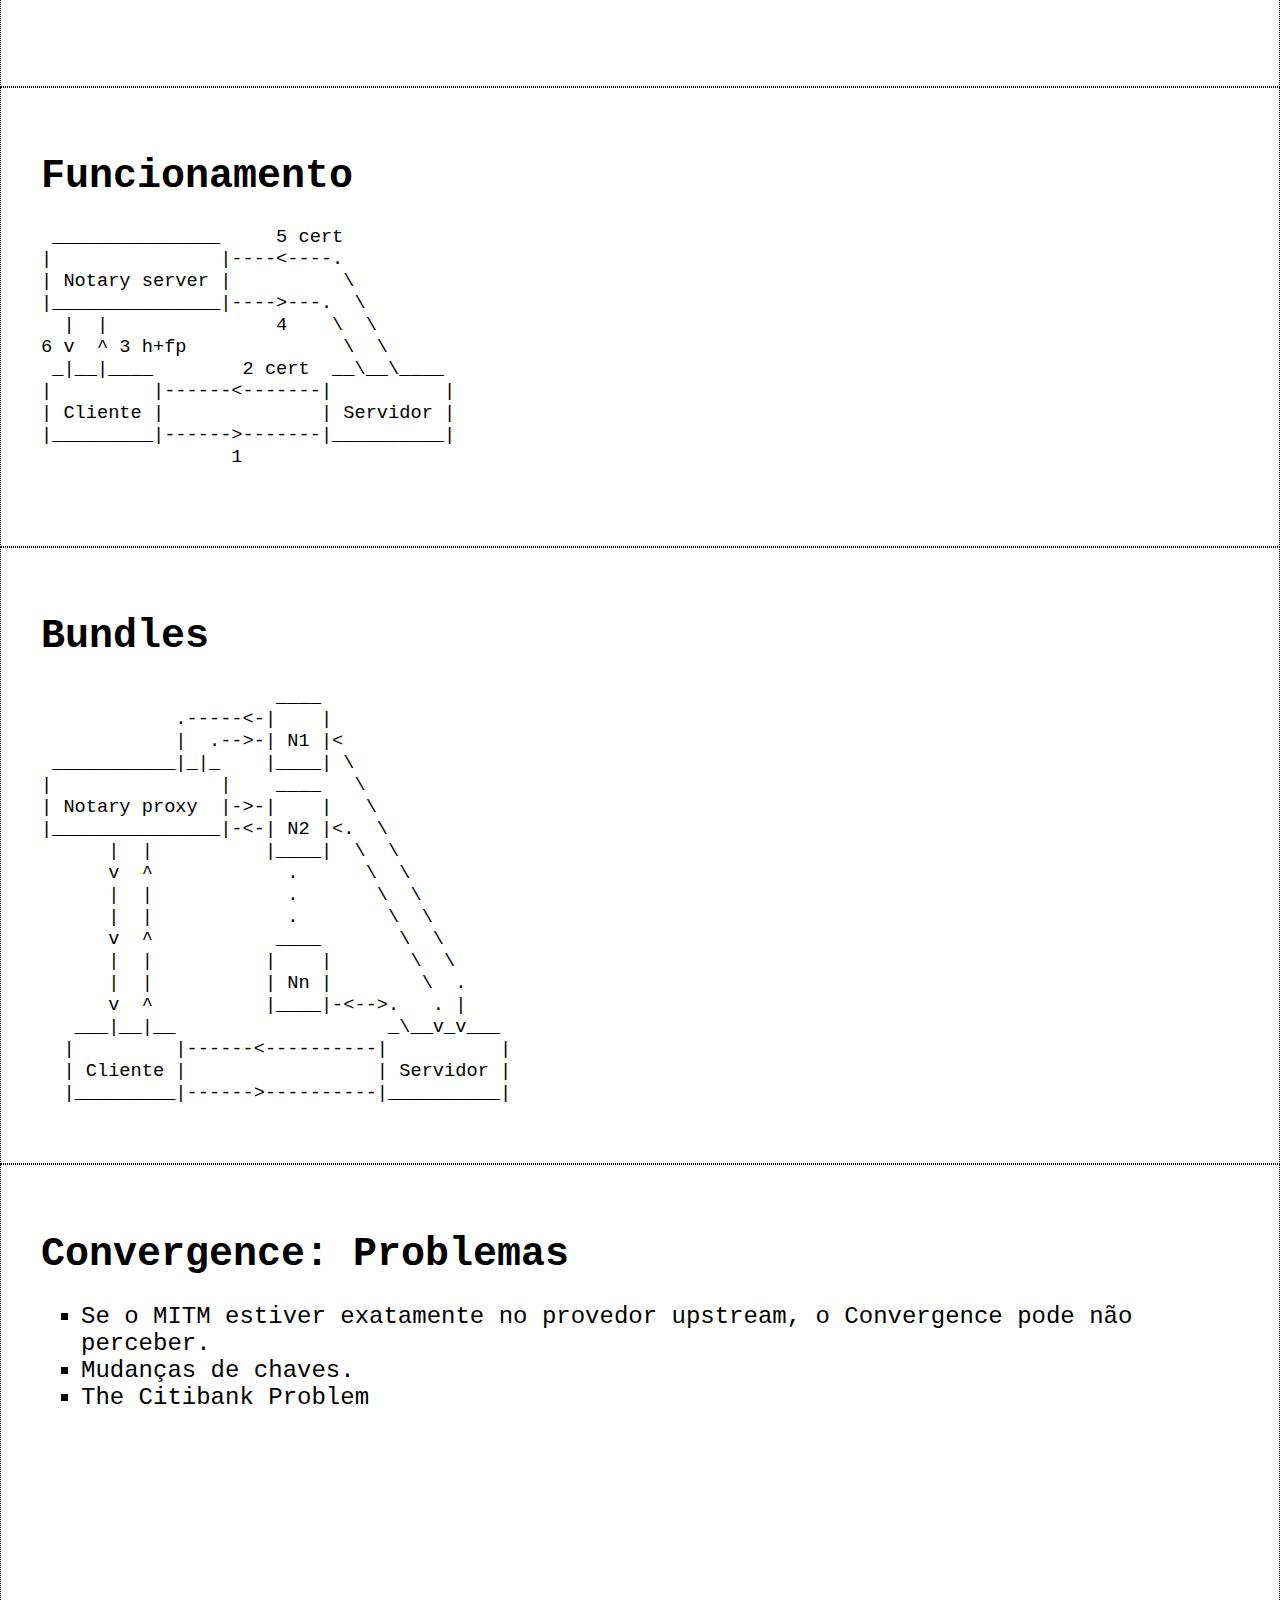
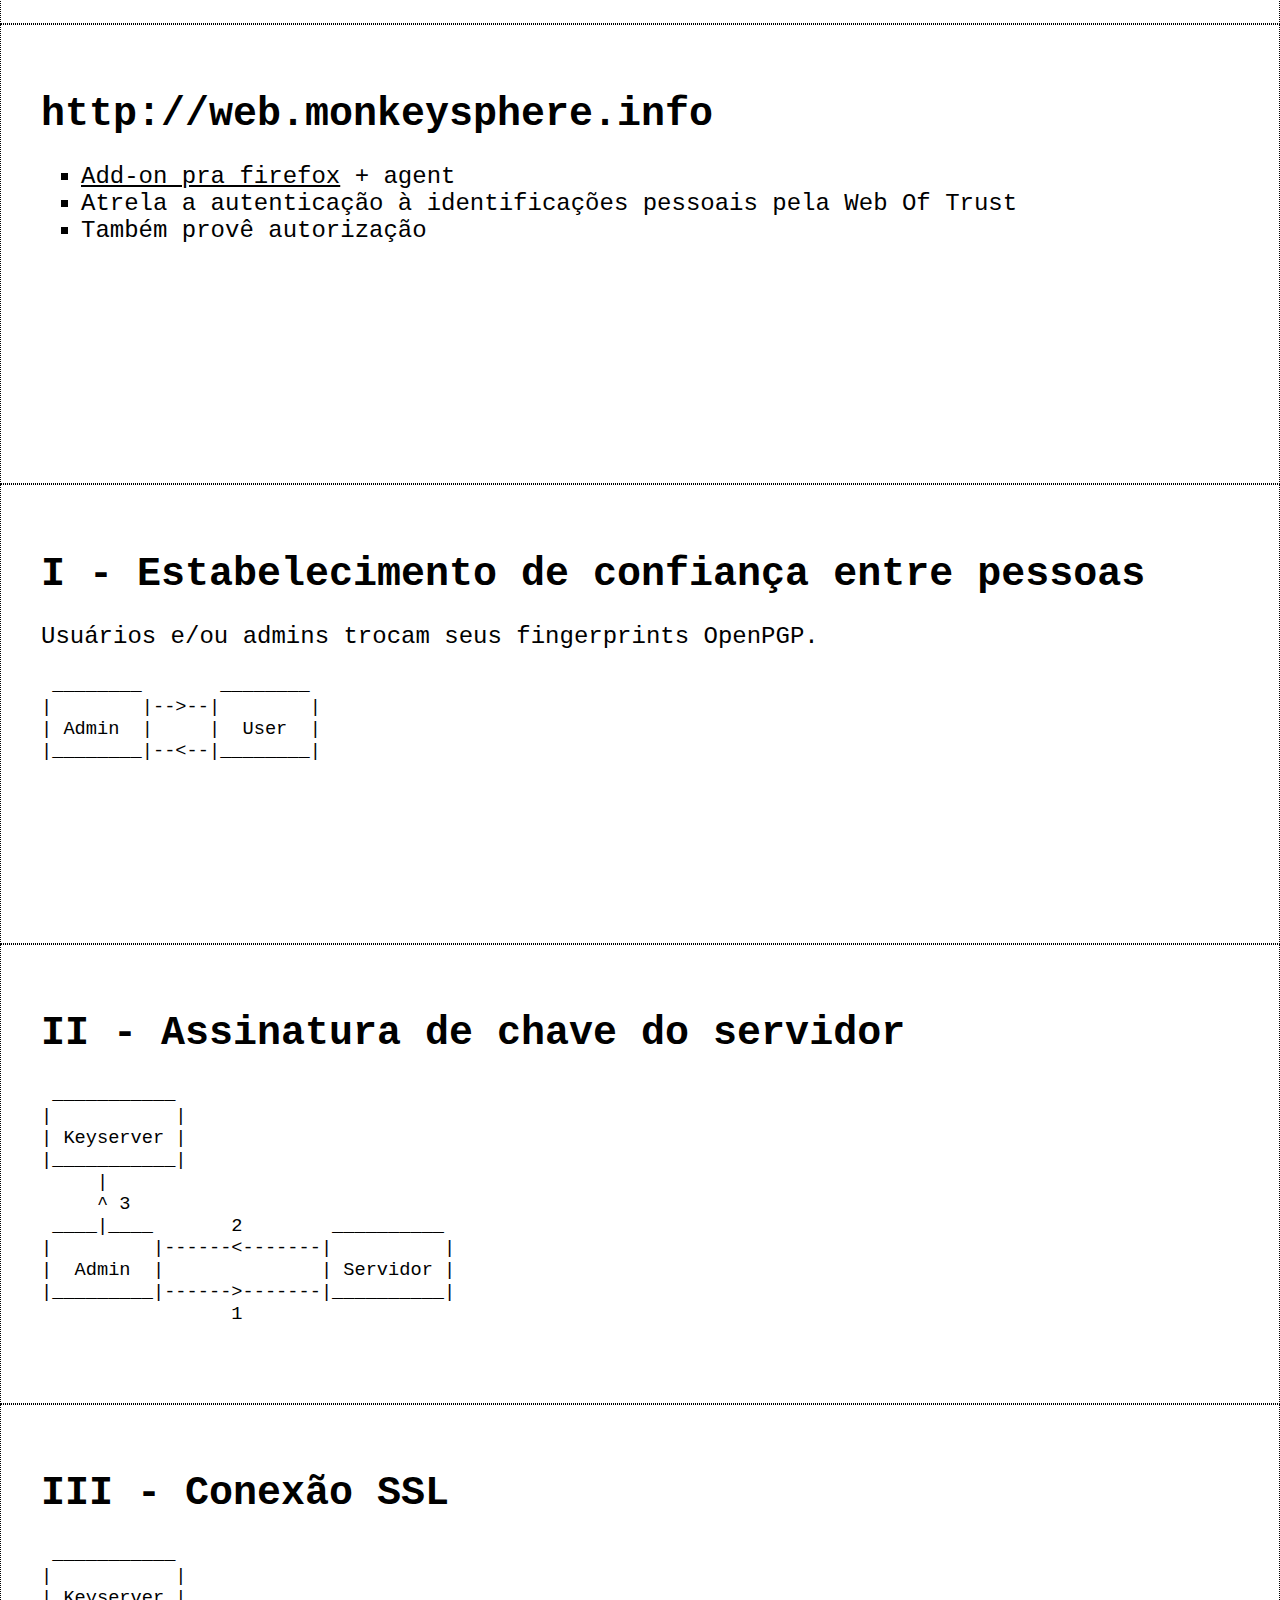
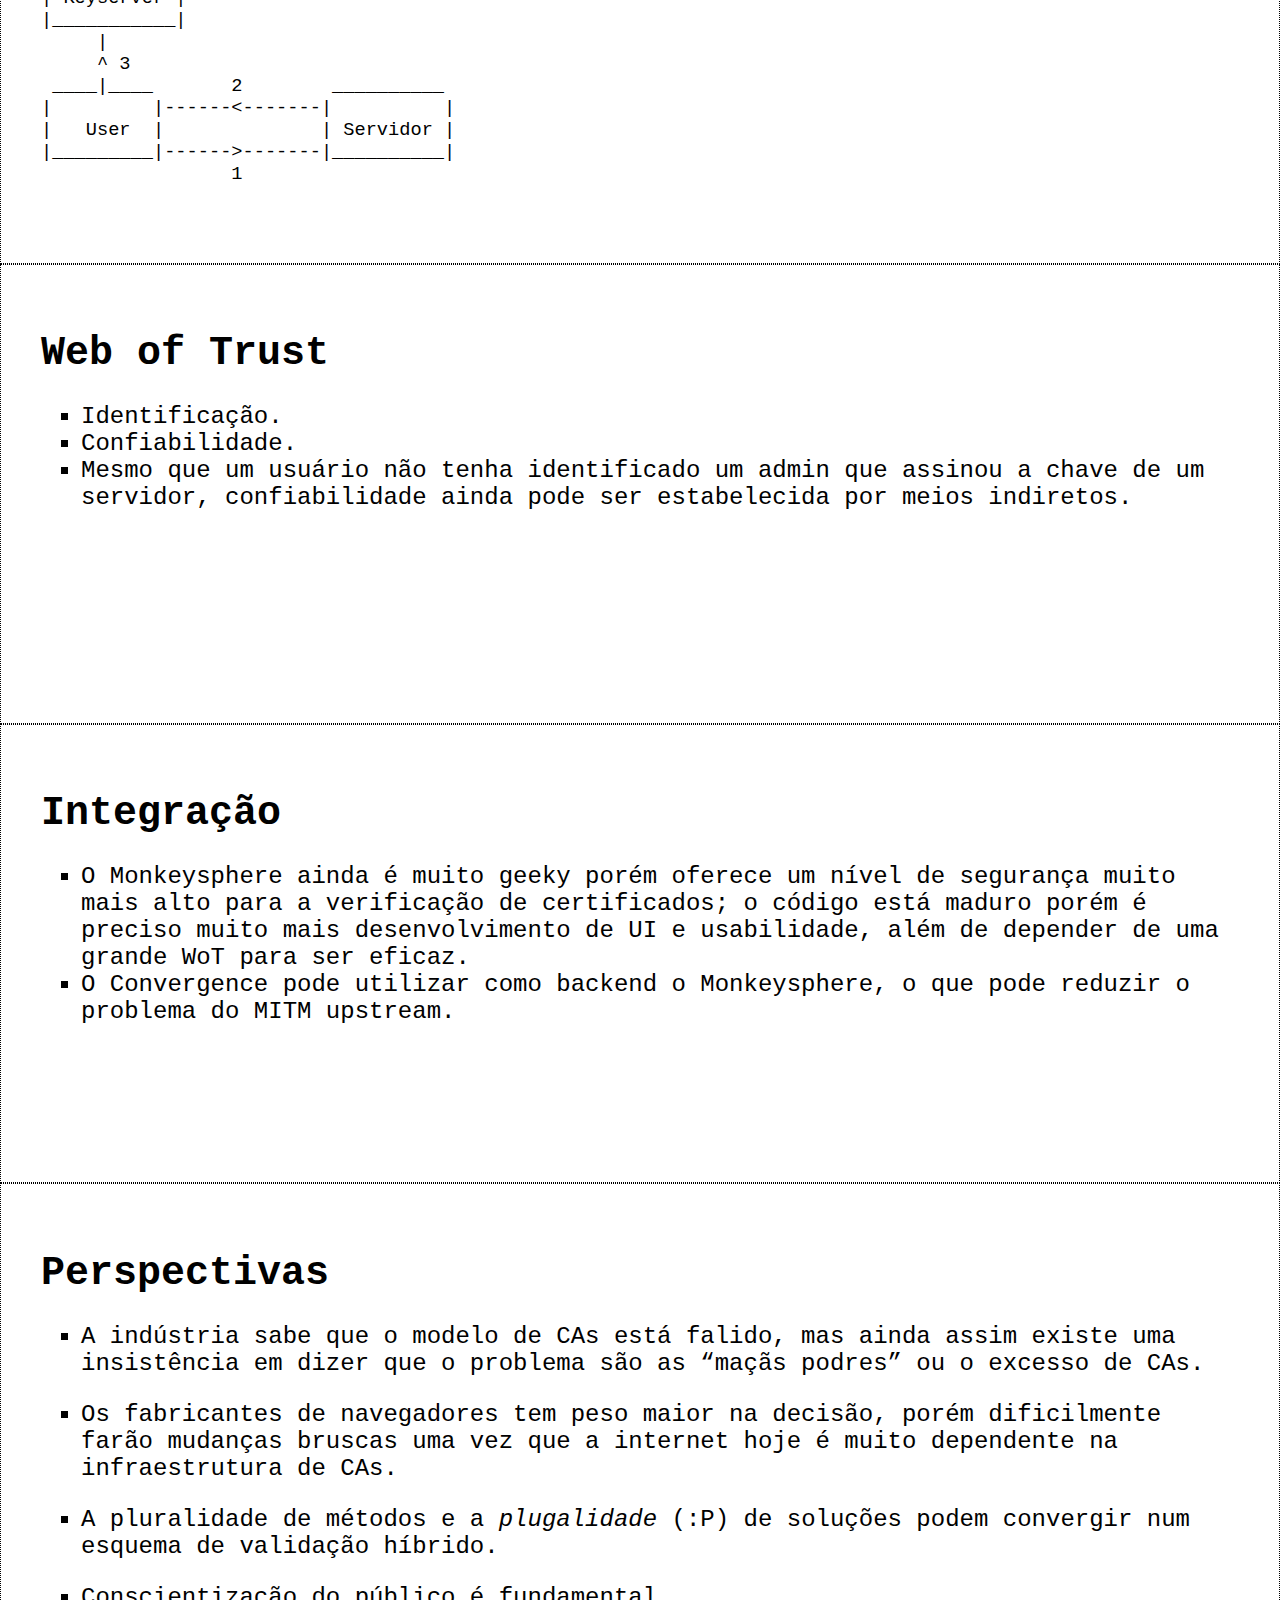
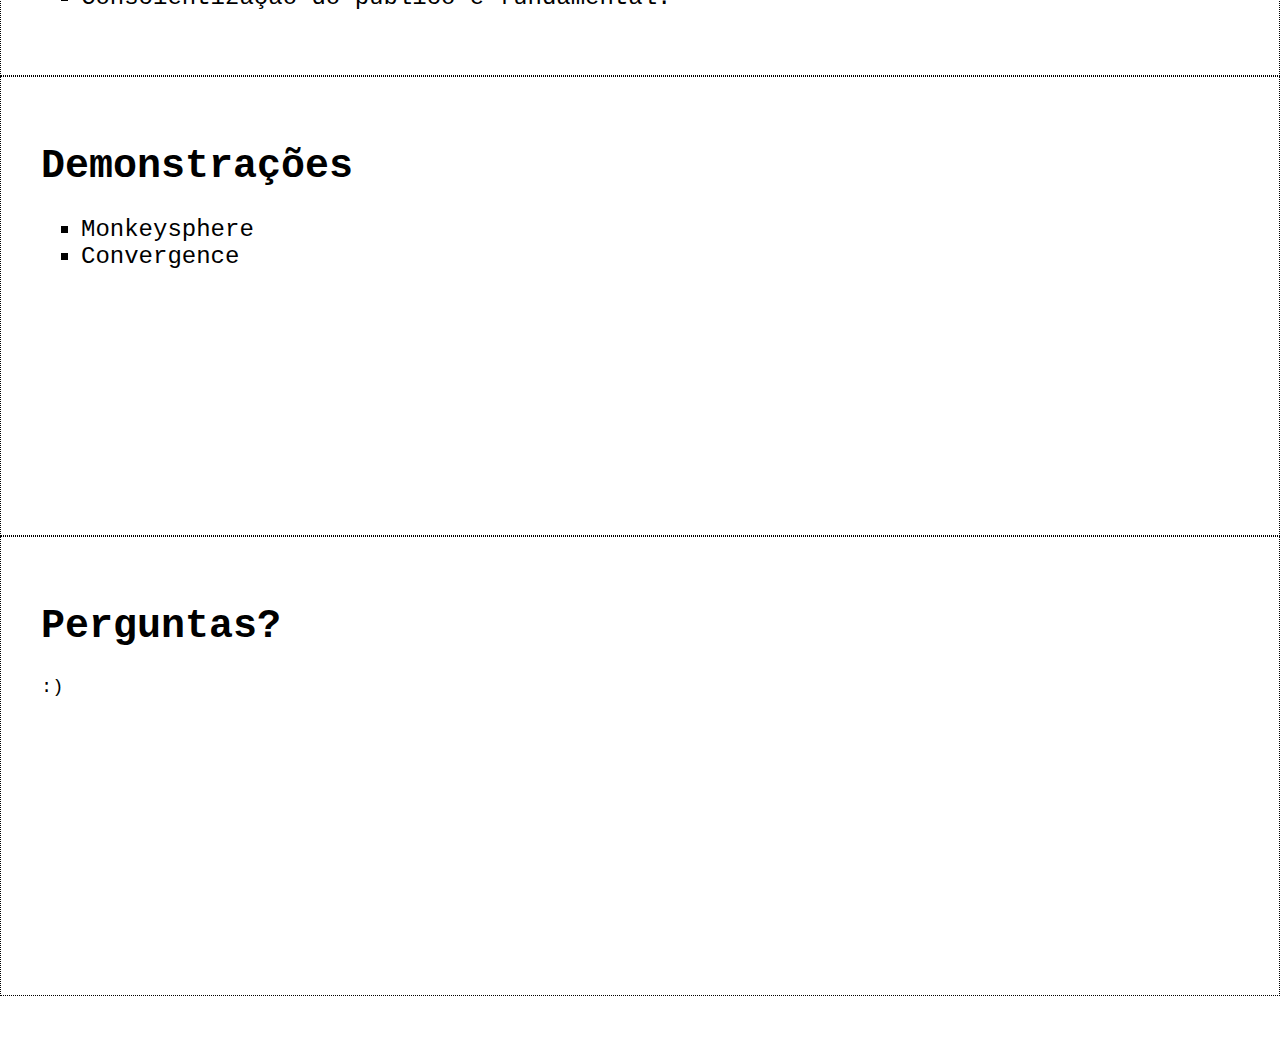
==== commit a7712972: "Fixes" ====
--- a/cool.pdf.html
+++ b/cool.pdf.html
@@ -70,10 +70,8 @@
 <div class="presentation">
 
 <div class='slide '>
-<h1 id="convergence-e-monkeysphere-chaves-para-gesto-ssl-distribuda---co0l---ed-2">Convergence e Monkeysphere: chaves para gestão SSL distribuída - Co0l - Ed. 2</h1><p><a href="http://convergence.io">Convergence</a> e
-<a href="http://web.monkeysphere.info">Monkeysphere</a>: duas alternativas viáveis para
-substituir ou complementar o atual cartel das Autoridades Certificadoras
-utilizadas na pilha SSL/TLS.</p>
+<h1 id="convergence-e-monkeysphere-chaves-para-gesto-ssl-distribuda---co0l---ed-2">Convergence e Monkeysphere: chaves para gestão SSL distribuída - Co0l - Ed. 2</h1><p>Duas alternativas viáveis para substituir ou complementar o atual cartel das
+Autoridades Certificadoras utilizadas na pilha SSL/TLS.</p>
 
 
 </div>
@@ -106,7 +104,12 @@
 <p>No <a href="https://techmeet.sarava.org/uploads/Agenda/SSL_For_Activists.pdf">caso do SSL/TLS</a>:</p>
 
 <ol>
-  <li>Sigilo: Bulk Encryption e troca de chaves: RSA or Diffie-Hellman (usem DHE!)</li>
+  <li>Sigilo:
+    <ul>
+      <li>Criptografia usando chaves assimétricas.</li>
+      <li>Troca de chaves: RSA or Diffie-Hellman (usem DHE!)</li>
+    </ul>
+  </li>
   <li>Integridade: MAC Digest (hash)</li>
   <li>Autenticidade: Certificados</li>
 </ol>
@@ -115,13 +118,14 @@
 </div>
 <div class='slide '>
 <h1 id="ssl">SSL</h1><ul>
+  <li>Encapsulamento de outros protocolos</li>
   <li>HTTP Strict Transport Security - HSTS</li>
   <li>CipherSuite e Perfect Forward Secrecy</li>
-  <li>Revogação (CRS / OCSP)</li>
+  <li>Revogação (CRL / OCSP)</li>
   <li>Autoridades Certificadoras (CAs)</li>
   <li>Ataques:
     <ul>
-      <li><a href="http://vincent.bernat.im/en/blog/2011-ssl-dos-mitigation.html">Computational DoS Mitigation (THC)</a></li>
+      <li><a href="http://www.thc.org/thc-ssl-dos/">SSL Computational DoS (THC)</a></li>
       <li><a href="http://www.win.tue.nl/hashclash/rogue-ca/">Hashclash (MD5)</a></li>
       <li><a href="https://wiki.koumbit.net/BeastSecurityAssessment">BEAST</a></li>
       <li><a href="https://code.google.com/p/littleblackbox/">LittleBlackBox</a>: chaves padrões em dispositivos embarcados!</li>
@@ -177,17 +181,25 @@
   <li>Opera - http://www.opera.com/docs/ca/</li>
   <li>M$ - http://technet.microsoft.com/en-us/library/cc751157.aspx (desatualizado)</li>
   <li>Safari - https://www.apple.com/certificateauthority/ca_program.html</li>
-  <li>Chromiun - <a href="http://code.google.com/p/chromium/wiki/LinuxCertManagement">NSS</a> (GNU/Linux)</li>
+  <li>Chromium - <a href="http://code.google.com/p/chromium/wiki/LinuxCertManagement">NSS</a> (GNU/Linux)</li>
 </ul>
 
 
 </div>
 <div class='slide '>
 <h1 id="ca-em-geral">CA: Em geral</h1><ul>
-  <li>Há pouca transparência na relação entre CAs e fabricantes de software</li>
-  <li>Sem gestão multissetorial</li>
-  <li>Admins de instituições pequenas não tem outra escolha senão utilizar esses CAs</li>
-  <li>As CAs são confiadas exatamente por serem CAs. Onde está a abertura das auditorias?</li>
+  <li>
+    <p>Há pouca transparência na relação entre CAs e fabricantes de software</p>
+  </li>
+  <li>
+    <p>Sem gestão multissetorial</p>
+  </li>
+  <li>
+    <p>Admins de instituições pequenas não tem outra escolha senão utilizar esses CAs</p>
+  </li>
+  <li>
+    <p>As CAs são confiadas exatamente por serem CAs. Onde está a abertura das auditorias?</p>
+  </li>
 </ul>
 
 
@@ -214,36 +226,59 @@
 </code></pre>
 
 <ul>
-  <li>Vocês checam seus fingerprints (OpenPGP, SSH e OpenSSL)?</li>
-  <li>Maus hábitos de sysadmins geram falsa sensação de segurança</li>
-  <li>Usabilidade: Bypass da tela de &ldquo;conexão não-confiável&rdquo;</li>
+  <li>
+    <p>Vocês checam seus fingerprints (OpenPGP, SSH e OpenSSL)?</p>
+  </li>
+  <li>
+    <p>Maus hábitos de sysadmins geram falsa sensação de segurança</p>
+  </li>
+  <li>
+    <p>Usabilidade: Bypass da tela de &ldquo;conexão não-confiável&rdquo;</p>
+  </li>
 </ul>
 
 
 </div>
 <div class='slide '>
 <h1 id="evidncias-de-cooperao">Evidências de cooperação</h1><ul>
-  <li><a href="http://web.monkeysphere.info/news/CA_Cooperation_with_Governments/">Certified Lies: Detecting and Defeating Government Interception Attacks Against SSL</a>: <em>evidence that CAs may be cooperating with government agencies to help them spy undetected on &ldquo;secure&rdquo; encrypted communications</em></li>
-  <li><a href="https://www.schneier.com/blog/archives/2010/04/man-in-the-midd_2.html">Man-in-the-Middle Attacks Against SSL</a>: <em>a new attack, the compelled certificate creation attack, in which government agencies compel a certificate authority to issue false SSL certificates that are then used by intelligence agencies to covertly intercept and hijack individuals&rsquo; secure Web-based communications.</em></li>
+  <li>
+    <p><a href="http://web.monkeysphere.info/news/CA_Cooperation_with_Governments/">Certified Lies: Detecting and Defeating Government Interception Attacks Against SSL</a>: <em>evidence that CAs may be cooperating with government agencies to help them spy undetected on &ldquo;secure&rdquo; encrypted communications</em></p>
+  </li>
+  <li>
+    <p><a href="https://www.schneier.com/blog/archives/2010/04/man-in-the-midd_2.html">Man-in-the-Middle Attacks Against SSL</a>: <em>a new attack, the compelled certificate creation attack, in which government agencies compel a certificate authority to issue false SSL certificates that are then used by intelligence agencies to covertly intercept and hijack individuals&rsquo; secure Web-based communications.</em></p>
+  </li>
 </ul>
 
 
 </div>
 <div class='slide '>
 <h1 id="casos-reais">Casos reais</h1><ul>
-  <li><a href="http://it.slashdot.org/story/08/12/23/0046258">Comodogate</a>: mail.google.com, addons.mozilla.org, login.skype.com, etc.</li>
-  <li><a href="http://www.f-secure.com/weblog/archives/00002228.html">DigiNotar</a>: certificados falsos da CIA, MI6 e Mossad (<a href="http://www.networking4all.com/en/ssl+certificates/ssl+news/time-line+for+the+diginotar+hack/">timeline</a>).</li>
-  <li><a href="https://www.eff.org/observatory">The EFF SSL Observatory</a> (<a href="http://events.ccc.de/congress/2010/Fahrplan/events/4121.en.html">27c3</a>)</li>
-  <li>A situação é alarmante: basta apenas que um único CA seja comprometido para ruir toda a infraestrutura.</li>
-  <li>SSL não se aplica apenas a HTTPS: StartTLS/SMTPS/IMAPS/XMPP/VPN/etc também sofrem dessas vulnerabilidades.</li>
+  <li>
+    <p><a href="http://it.slashdot.org/story/08/12/23/0046258">Comodogate</a>: mail.google.com, addons.mozilla.org, login.skype.com, etc.</p>
+  </li>
+  <li>
+    <p><a href="http://www.f-secure.com/weblog/archives/00002228.html">DigiNotar</a>: certificados falsos da CIA, MI6 e Mossad (<a href="http://www.networking4all.com/en/ssl+certificates/ssl+news/time-line+for+the+diginotar+hack/">timeline</a>).</p>
+  </li>
+  <li>
+    <p><a href="https://www.eff.org/observatory">The EFF SSL Observatory</a> (<a href="http://events.ccc.de/congress/2010/Fahrplan/events/4121.en.html">27c3</a>)</p>
+  </li>
+  <li>
+    <p>A situação é alarmante: basta apenas que um único CA seja comprometido para ruir toda a infraestrutura.</p>
+  </li>
+  <li>
+    <p>SSL não se aplica apenas a HTTPS: StartTLS/SMTPS/IMAPS/XMPP/VPN/etc também sofrem dessas vulnerabilidades.</p>
+  </li>
 </ul>
 
 
 </div>
 <div class='slide '>
 <h1 id="o-que--preciso-para-interceptar-conexo-ssl">O que é preciso para interceptar conexão SSL?</h1><ol>
-  <li>Certificado falso.</li>
-  <li>Meios efetivos de um MITM:
+  <li>
+    <p>Certificado falso.</p>
+  </li>
+  <li>
+    <p>Meios efetivos de um MITM:</p>
     <ul>
       <li>DNS poisoning apontando requisições para servidores maliciosos.</li>
       <li>Redirecionamento de tráfego via BGP.</li>
@@ -287,12 +322,20 @@
 </div>
 <div class='slide '>
 <h1 id="mas-o-quanto-disso--factvel">Mas o quanto disso é factível?</h1><ul>
-  <li>Oriente médio: <a href="http://www.slate.com/articles/technology/webhead/2010/08/the_internets_secret_back_door.html">The Internet&rsquo;s Secret Back Door: Web users in the United Arab Emirates have more to worry about than having just their BlackBerries cracked</a></li>
-  <li>EUA: <a href="https://en.wikipedia.org/wiki/NSA_warrantless_surveillance_controversy / https://en.wikipedia.org/wiki/Hepting_v._AT%26T">NSA warrantless surveillance controversy</a></li>
+  <li>Oriente médio:
+    <ul>
+      <li><a href="http://www.slate.com/articles/technology/webhead/2010/08/the_internets_secret_back_door.html">The Internet&rsquo;s Secret Back Door: Web users in the United Arab Emirates have more to worry about than having just their BlackBerries cracked</a> (Cybertrust / Verizon)</li>
+      <li><a href="http://online.wsj.com/article/SB124562668777335653.html#mod=rss_whats_news_us">Iran&rsquo;s Web Spying Aided By Western Technology </a> (Nokia-Siemens)</li>
+      <li><a href="http://yro.slashdot.org/story/11/02/11/1920258/Out-of-Egypt-Censorship-US-Tech-Export-Under-Fire">Out of Egypt Censorship, US Tech Export Under Fire</a> (Narus)</li>
+    </ul>
+  </li>
+  <li>
+    <p>EUA: <a href="https://en.wikipedia.org/wiki/NSA_warrantless_surveillance_controversy / https://en.wikipedia.org/wiki/Hepting_v._AT%26T">NSA warrantless surveillance controversy</a></p>
+  </li>
   <li>Brasil: <a href="http://www.securelist.com/en/blog/208193214/Massive_DNS_poisoning_attacks_in_Brazil">Massive DNS poisoning attacks in Brazil</a></li>
 </ul>
 
-<p>A falha atinge de pequenos provedores até grandes porções da internet. O ataque é o mesmo, variando
+<p>Pequenos provedores até grandes porções da internet podem ser afetados. O ataque é o mesmo, variando
 apenas a capacidade do atacante.</p>
 
 
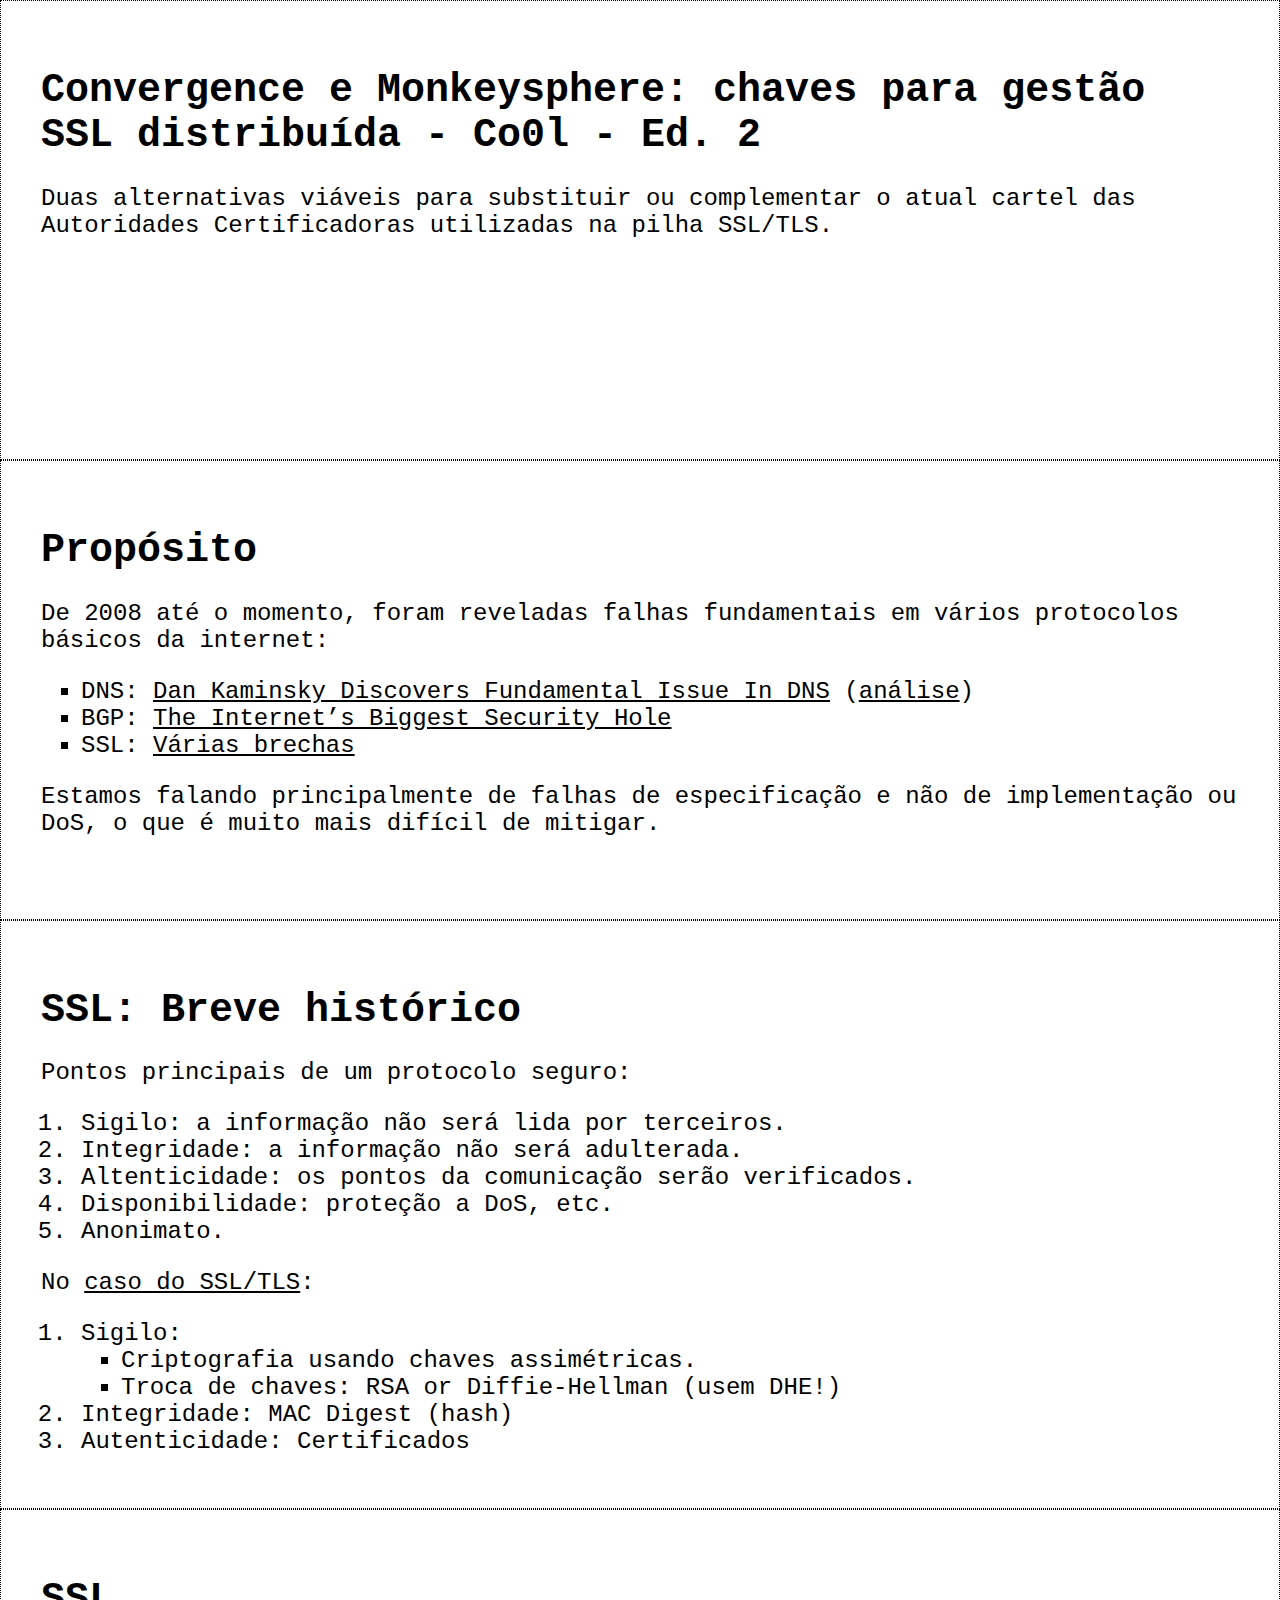
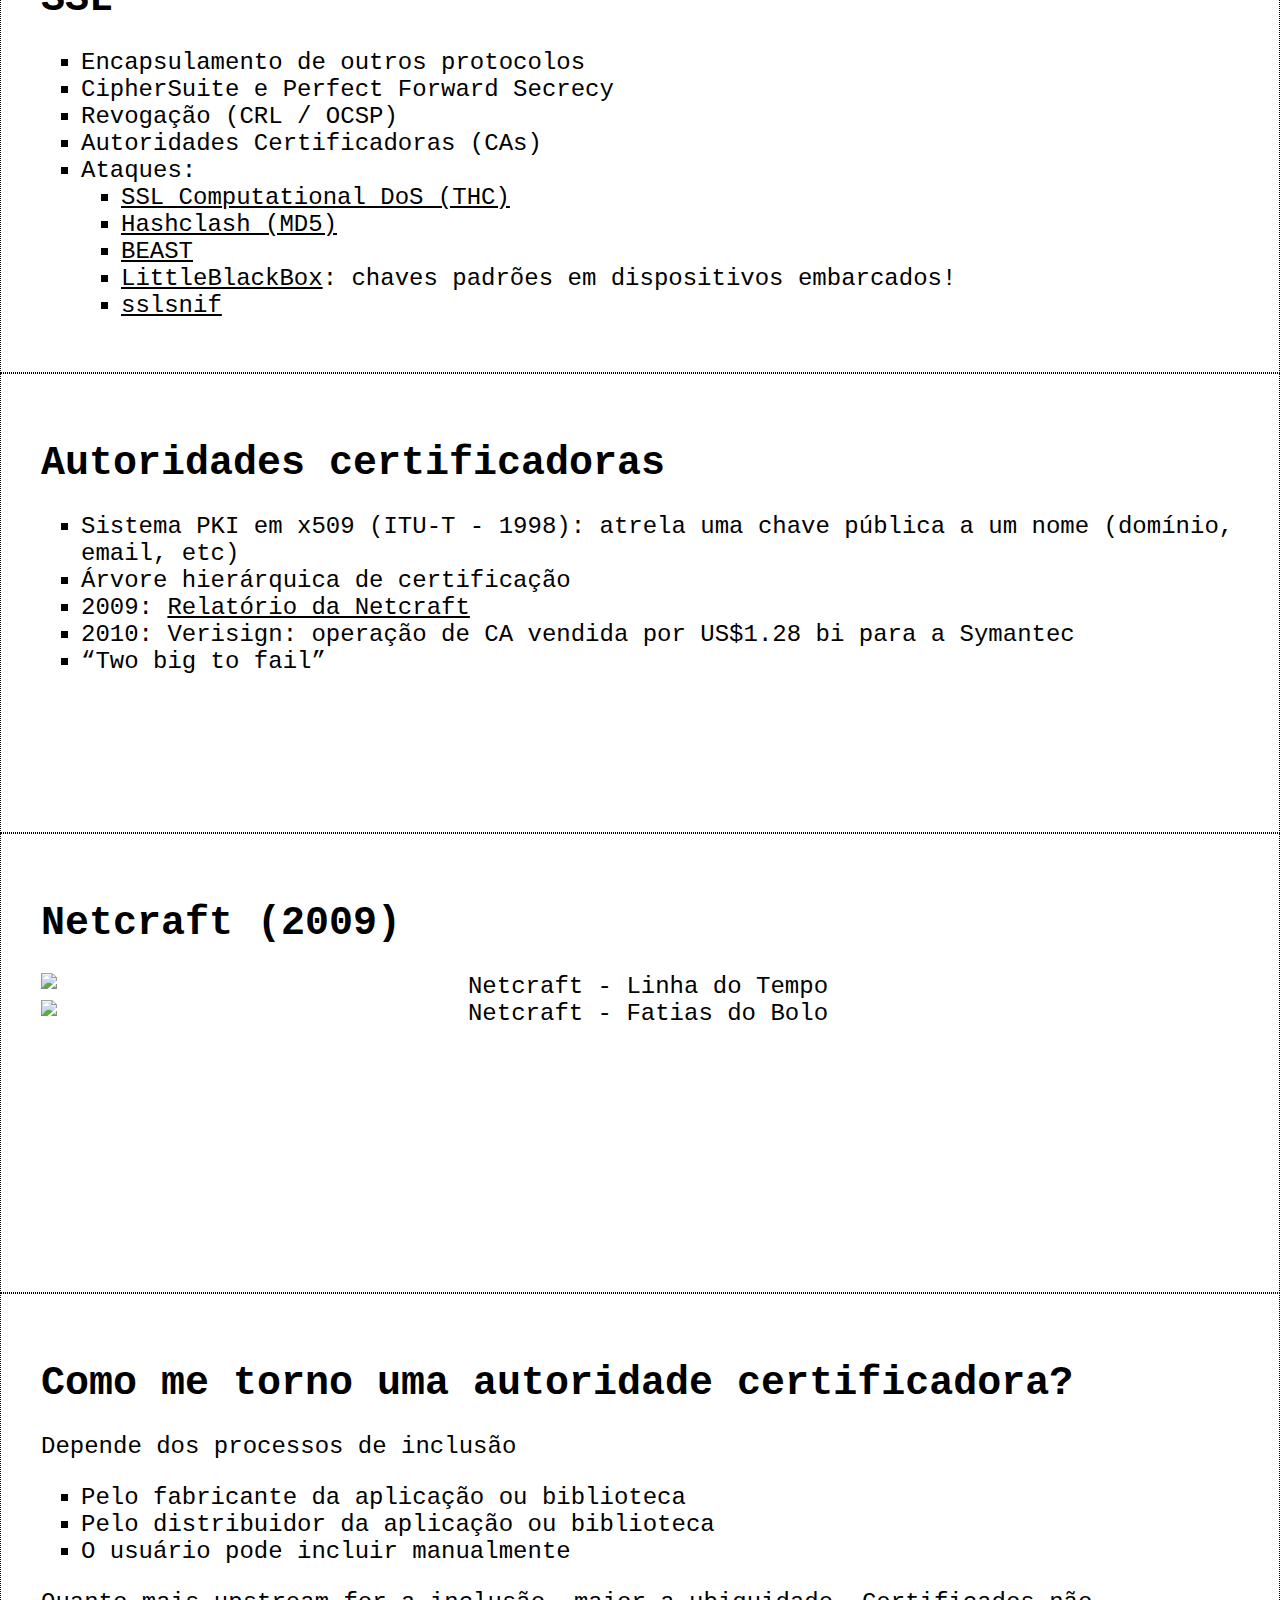
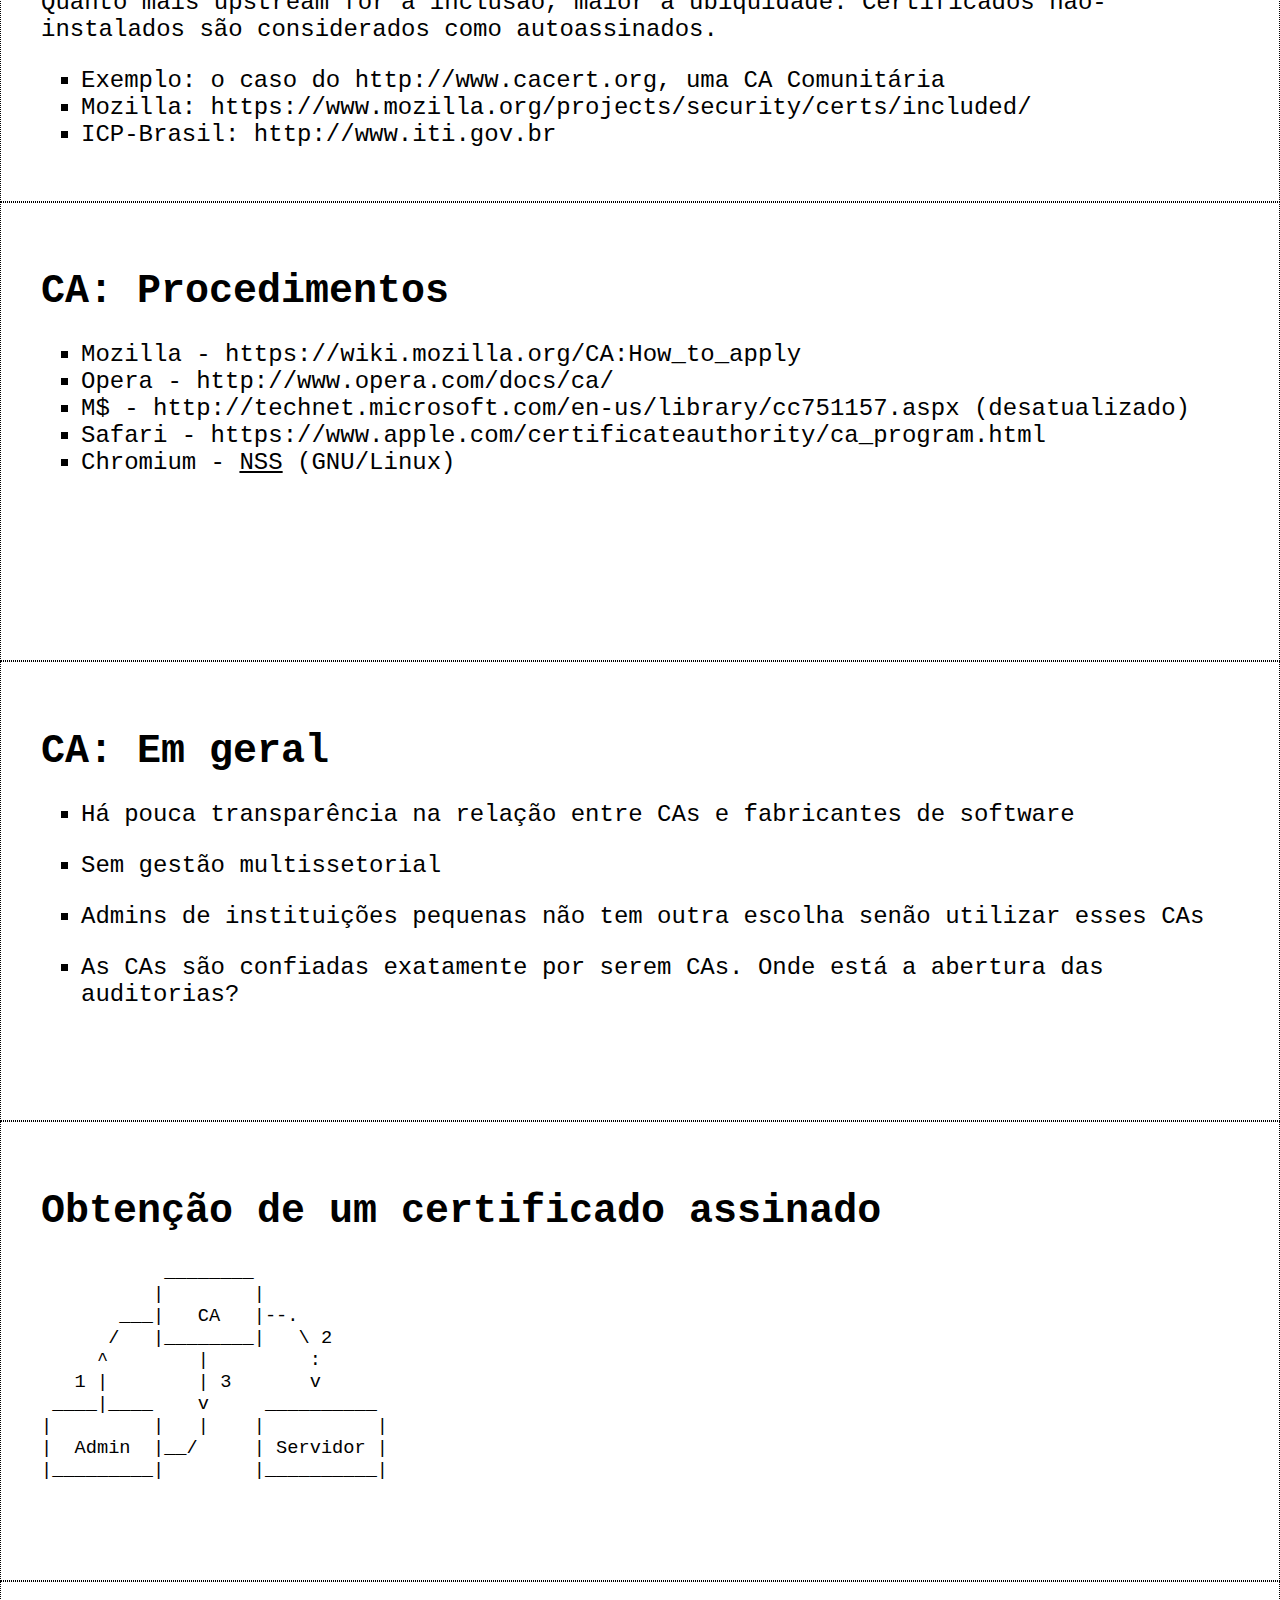
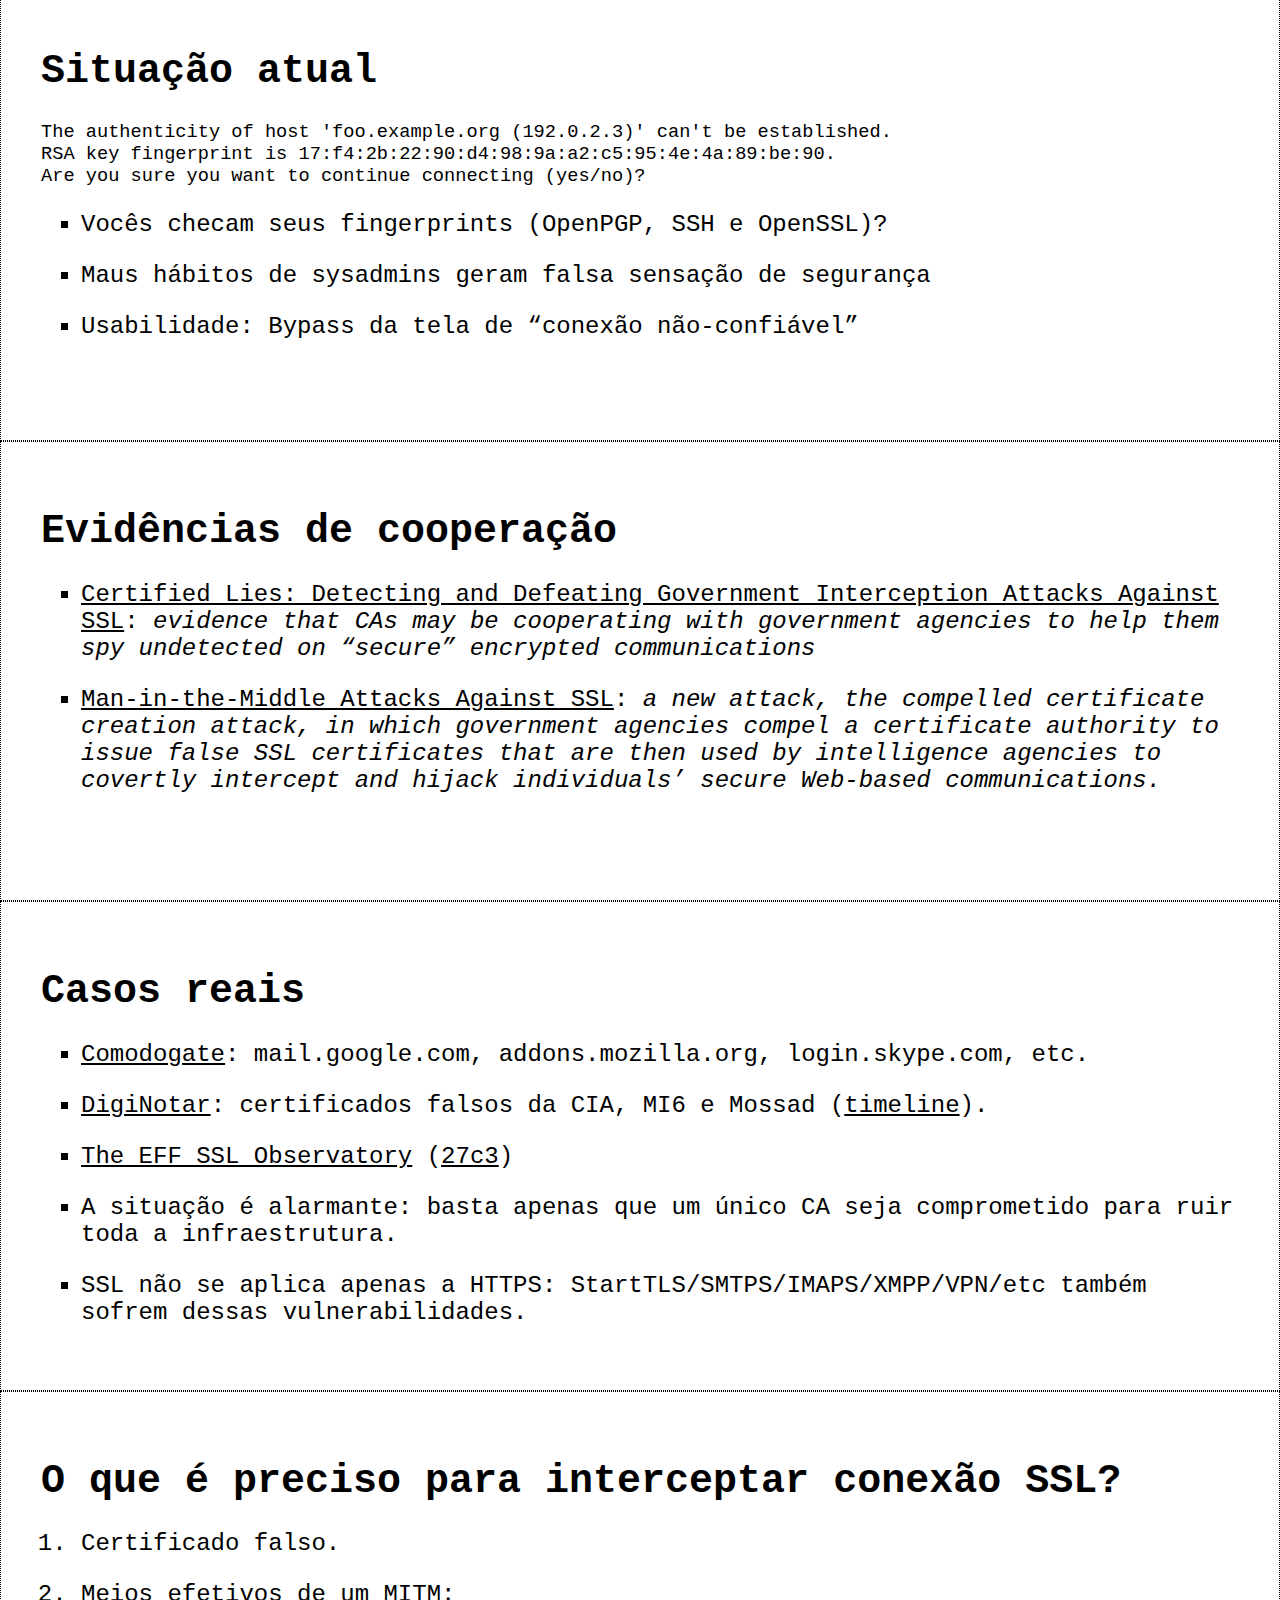
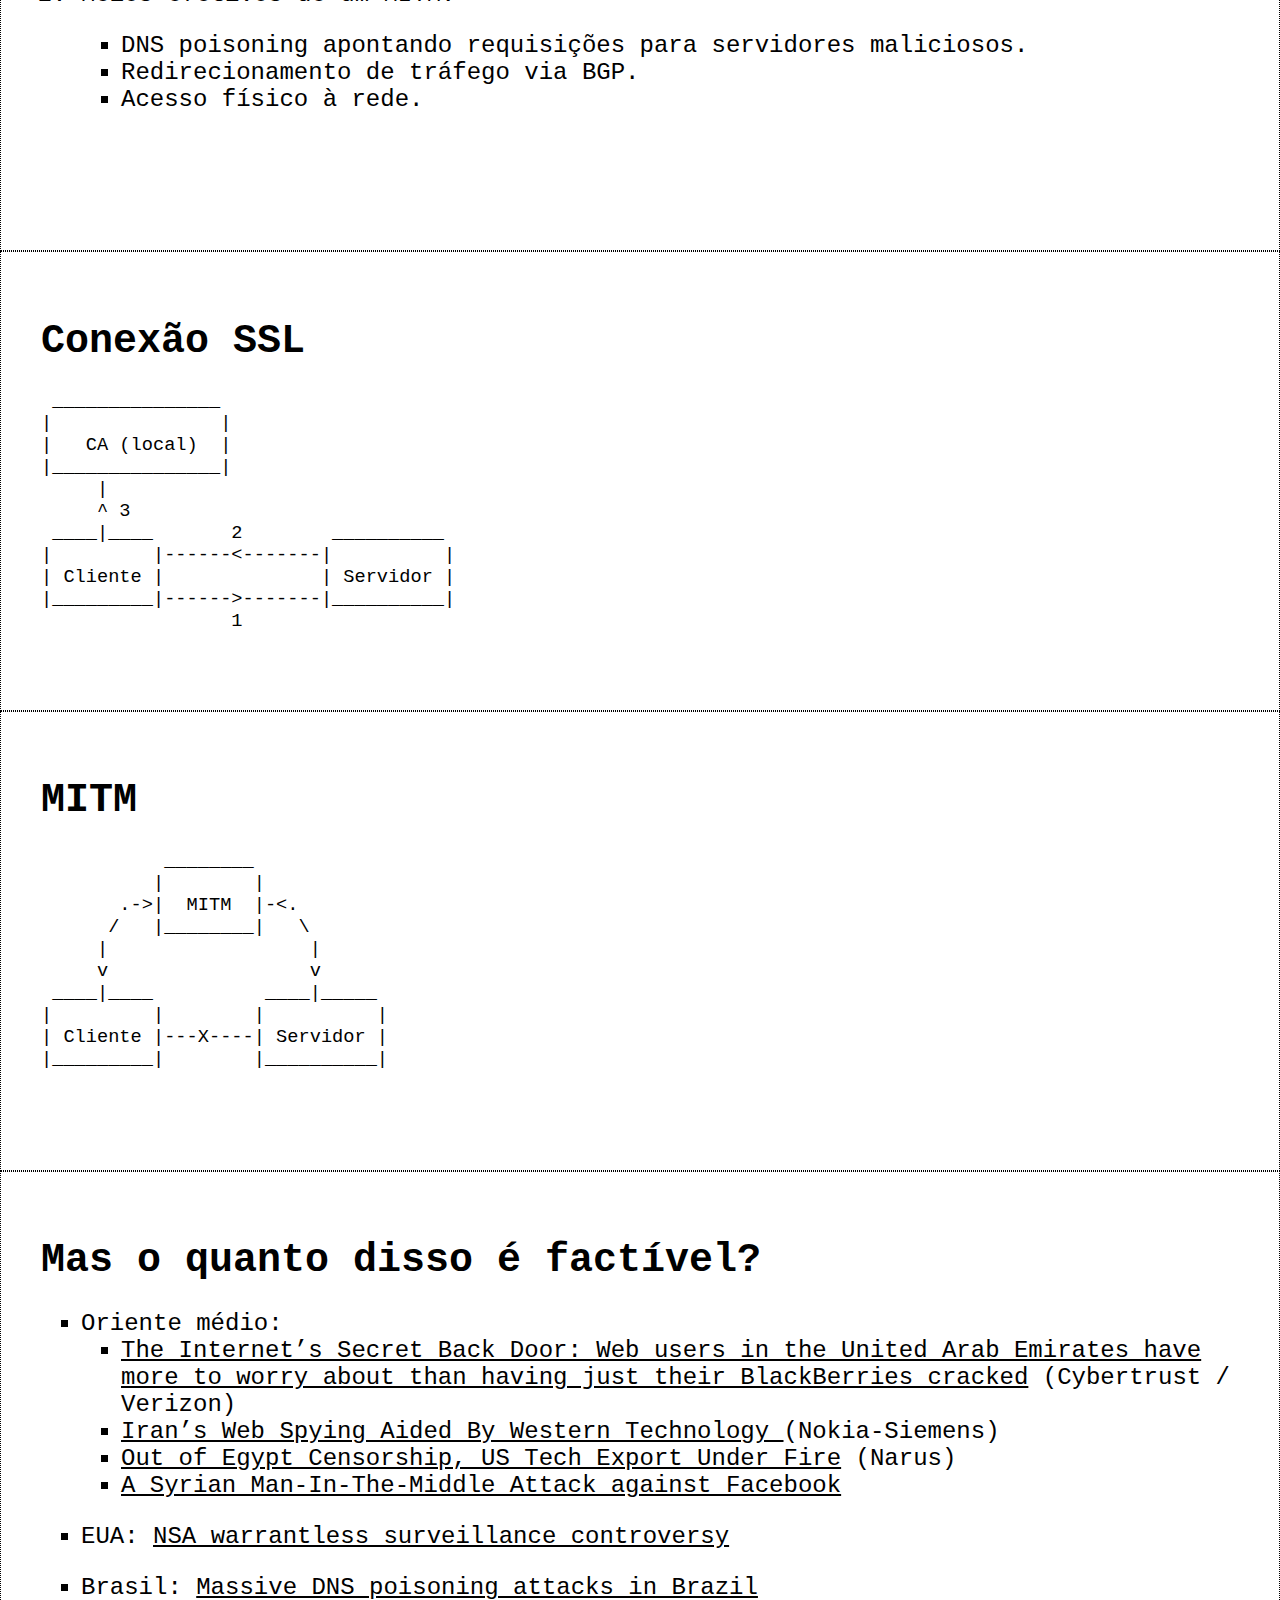
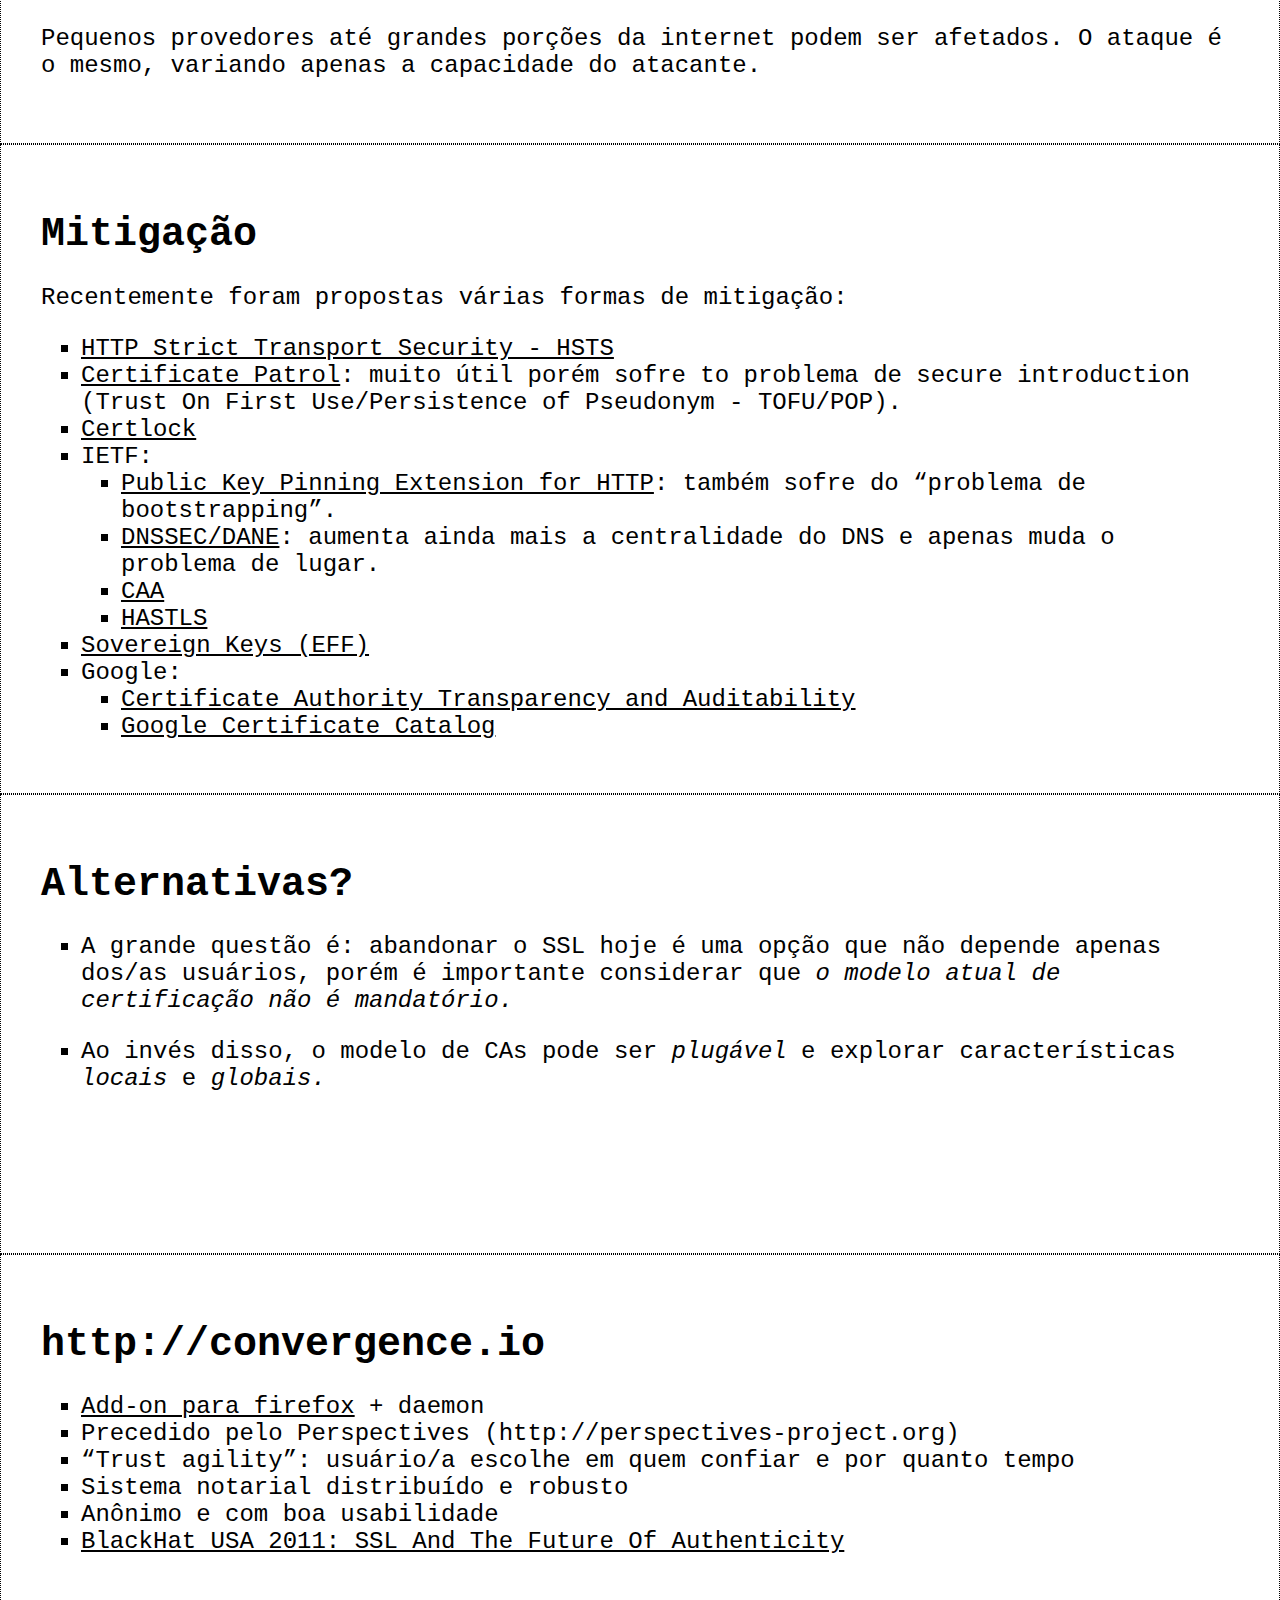
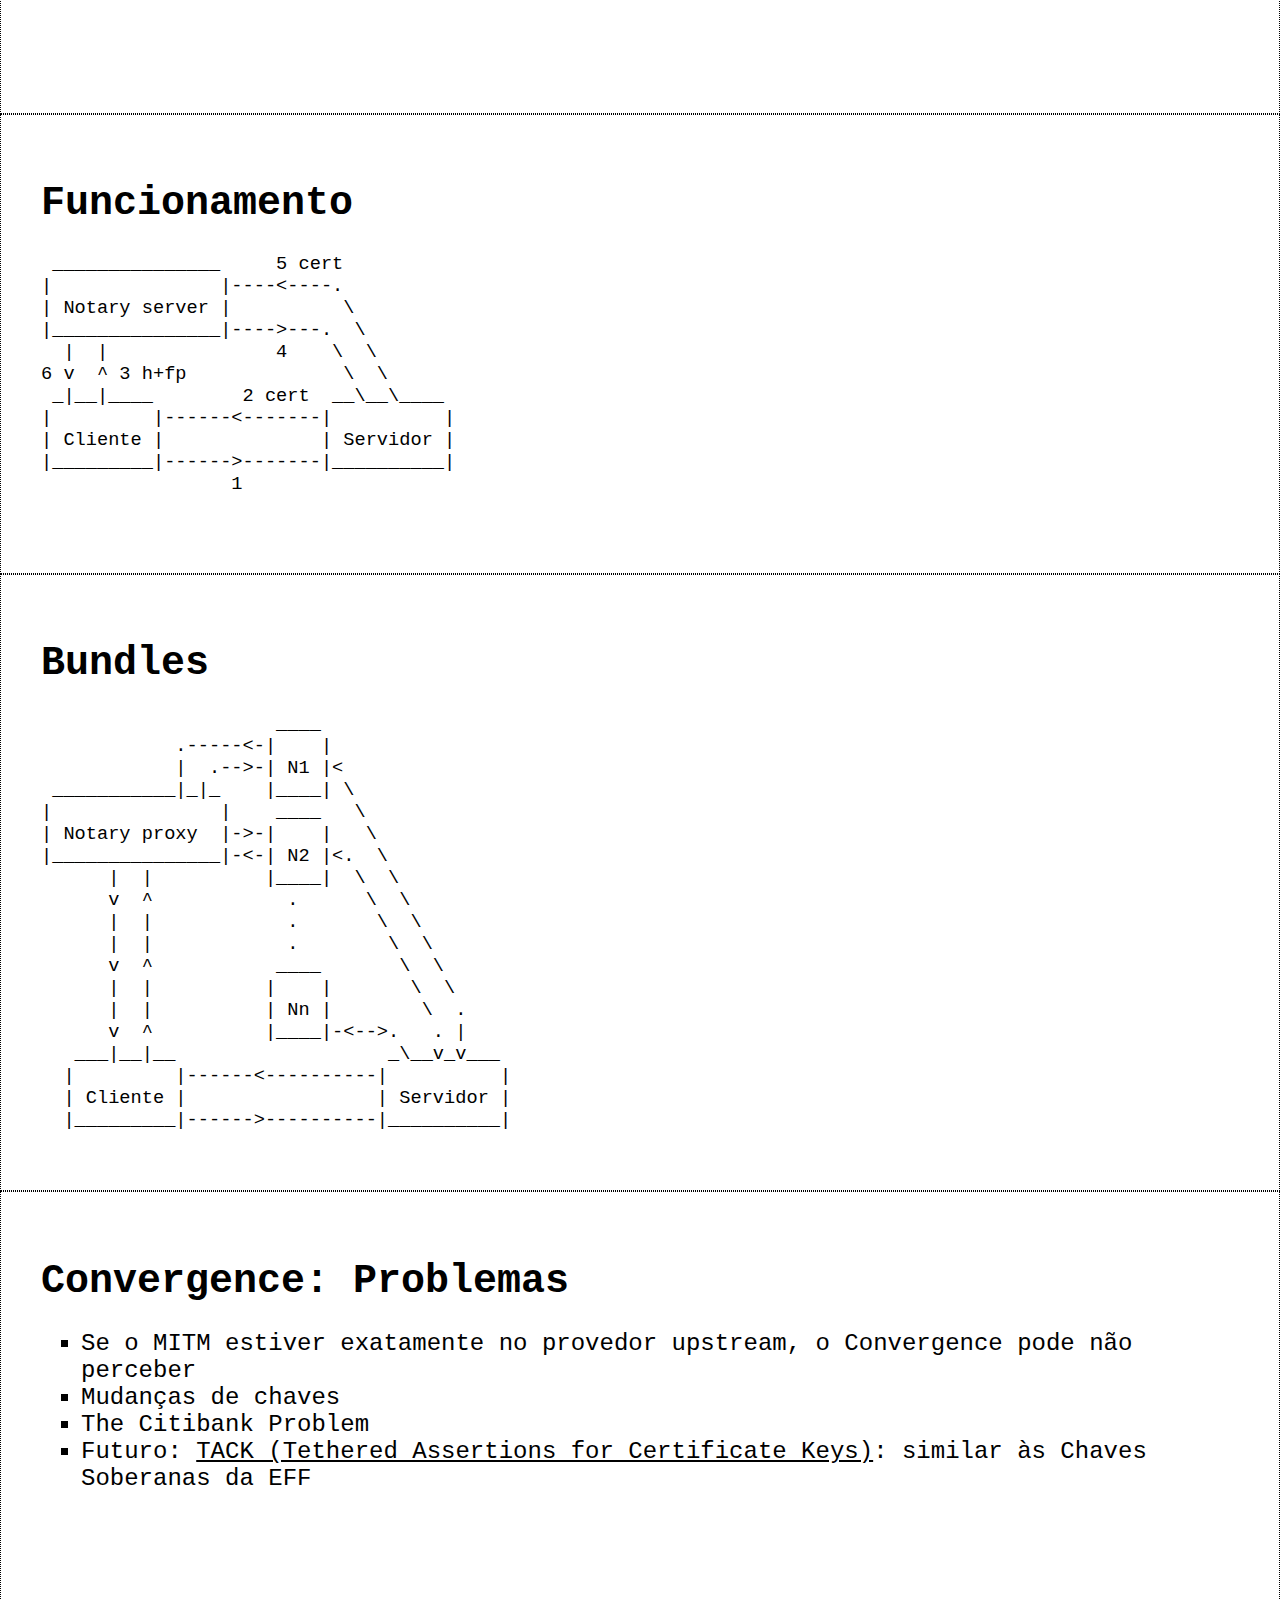
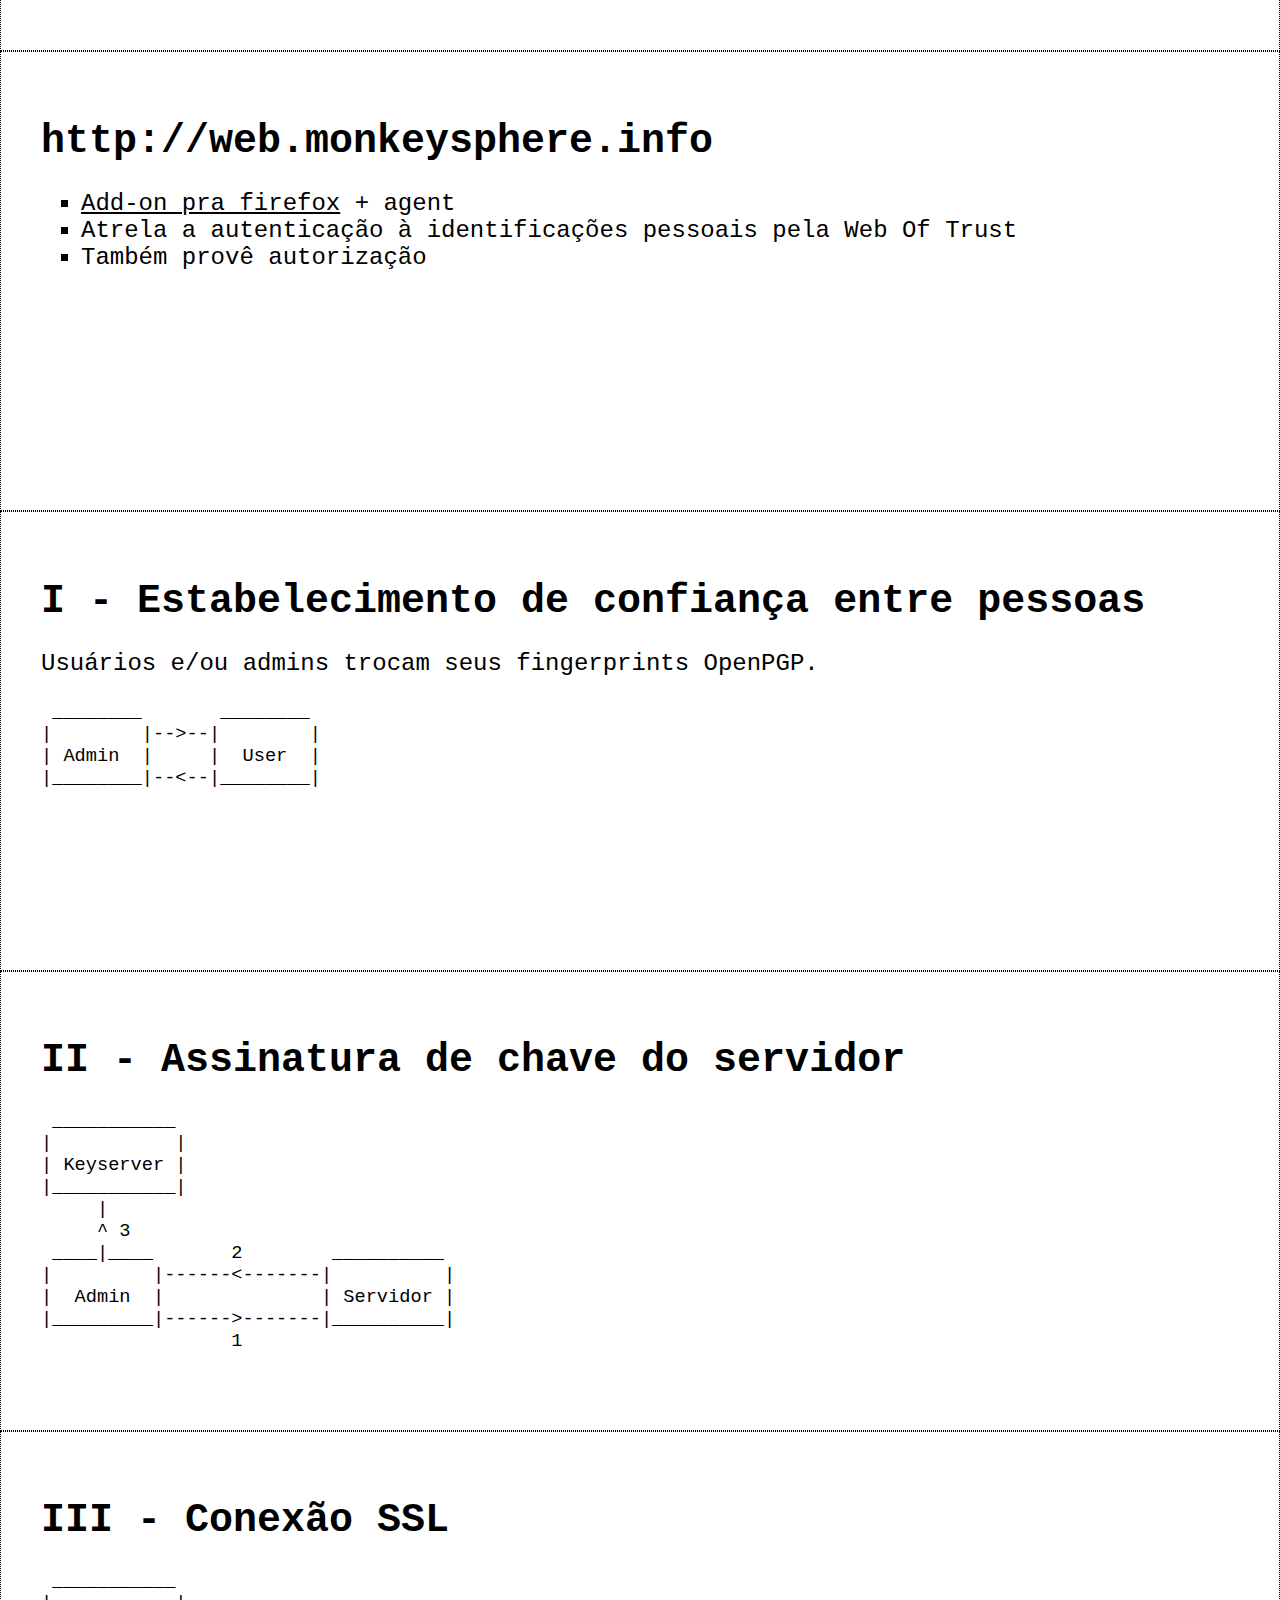
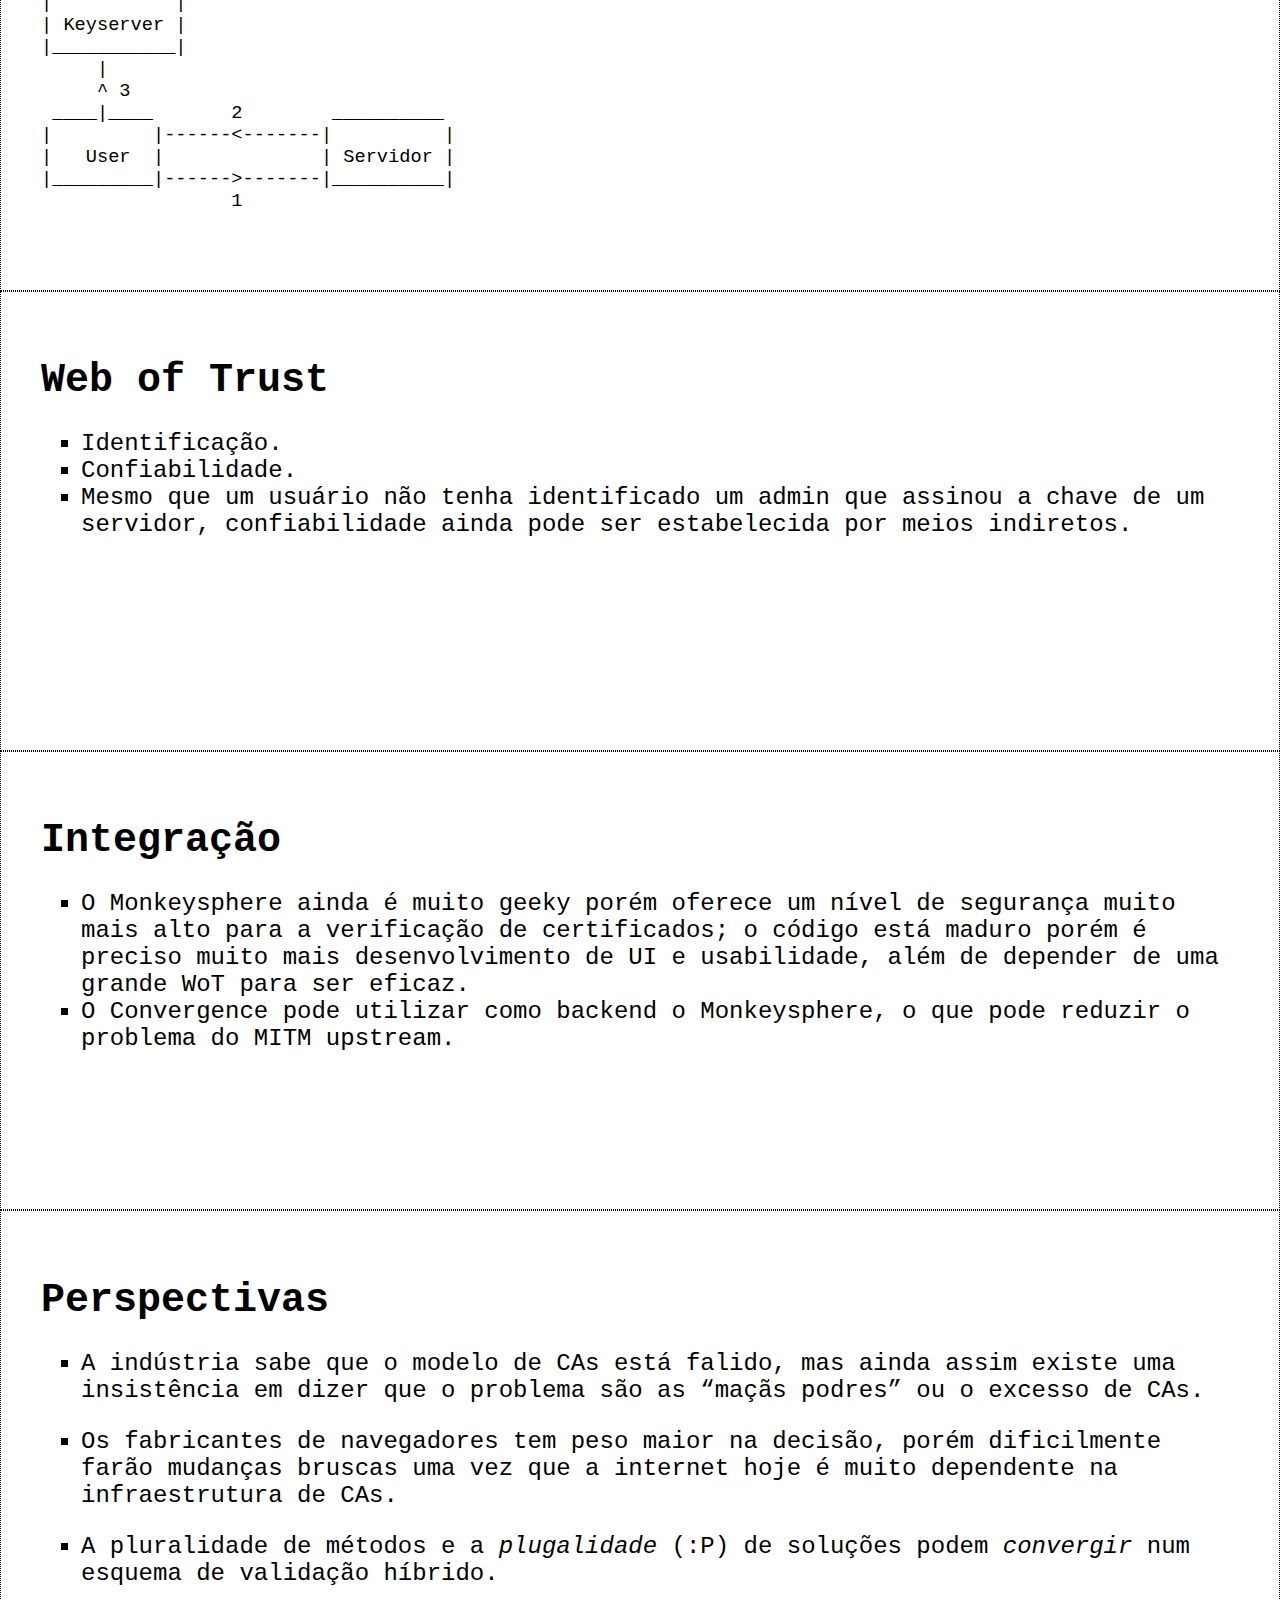
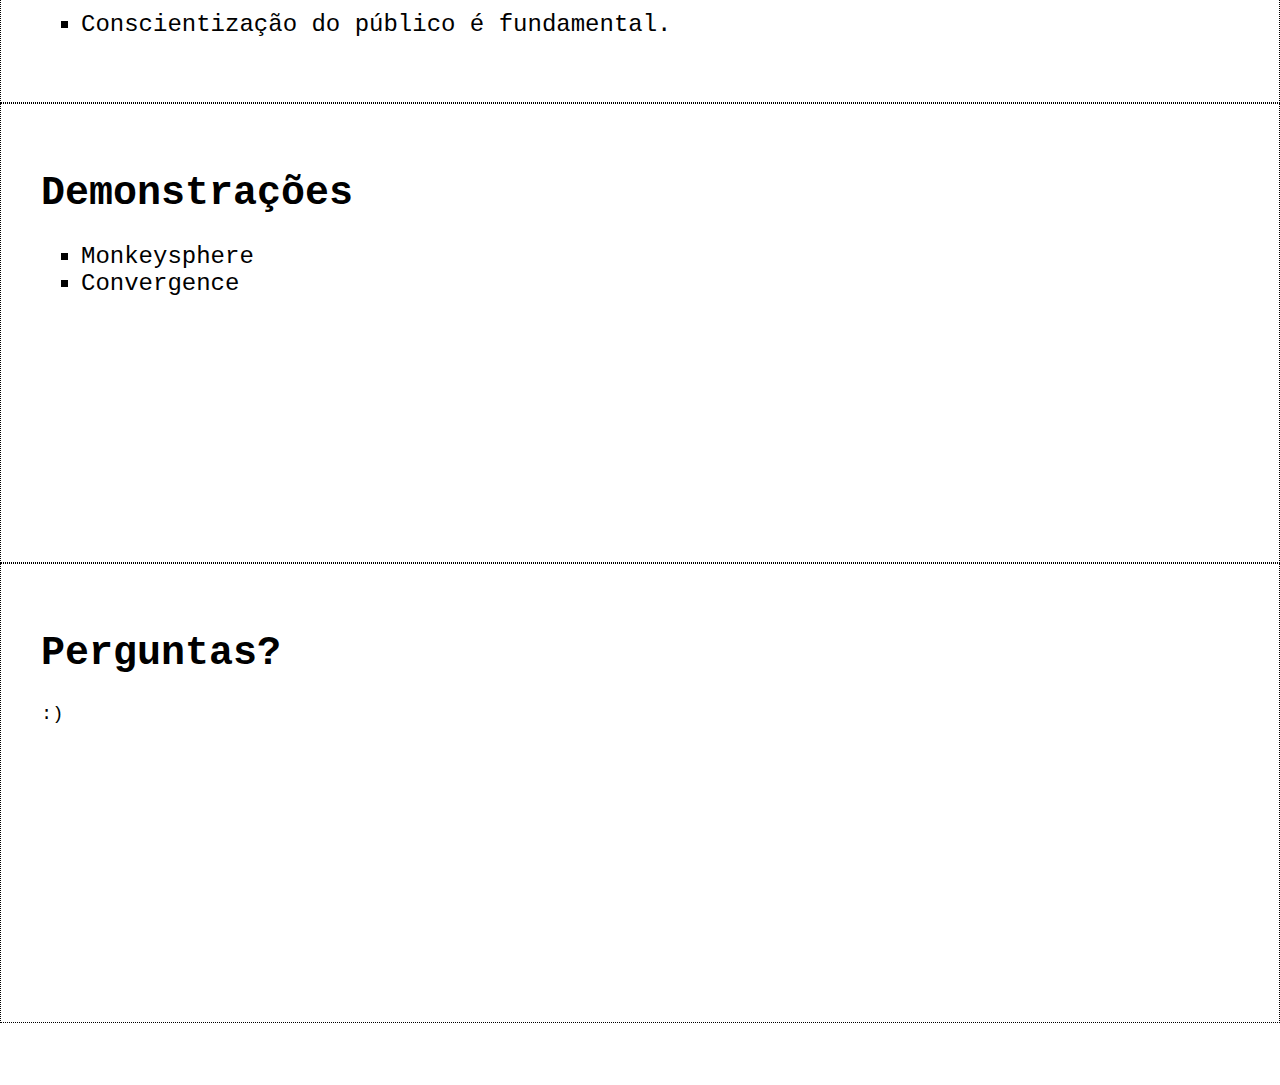
==== commit 4bda0695: "Minor changes" ====
--- a/cool.pdf.html
+++ b/cool.pdf.html
@@ -119,7 +119,6 @@
 <div class='slide '>
 <h1 id="ssl">SSL</h1><ul>
   <li>Encapsulamento de outros protocolos</li>
-  <li>HTTP Strict Transport Security - HSTS</li>
   <li>CipherSuite e Perfect Forward Secrecy</li>
   <li>Revogação (CRL / OCSP)</li>
   <li>Autoridades Certificadoras (CAs)</li>
@@ -327,6 +326,7 @@
       <li><a href="http://www.slate.com/articles/technology/webhead/2010/08/the_internets_secret_back_door.html">The Internet&rsquo;s Secret Back Door: Web users in the United Arab Emirates have more to worry about than having just their BlackBerries cracked</a> (Cybertrust / Verizon)</li>
       <li><a href="http://online.wsj.com/article/SB124562668777335653.html#mod=rss_whats_news_us">Iran&rsquo;s Web Spying Aided By Western Technology </a> (Nokia-Siemens)</li>
       <li><a href="http://yro.slashdot.org/story/11/02/11/1920258/Out-of-Egypt-Censorship-US-Tech-Export-Under-Fire">Out of Egypt Censorship, US Tech Export Under Fire</a> (Narus)</li>
+      <li><a href="https://www.eff.org/deeplinks/2011/05/syrian-man-middle-against-facebook">A Syrian Man-In-The-Middle Attack against Facebook</a></li>
     </ul>
   </li>
   <li>
@@ -344,7 +344,8 @@
 <h1 id="mitigao">Mitigação</h1><p>Recentemente foram propostas várias formas de mitigação:</p>
 
 <ul>
-  <li><a href="https://addons.mozilla.org/pt-BR/firefox/addon/certificate-patrol/?src=search">Certificate Patrol</a>: muito útil porém sofre to problema de &ldquo;bootstrapping&rdquo;/secure introduction (Trust On First Use/Persistence of Pseudonym - TOFU/POP).</li>
+  <li><a href="https://en.wikipedia.org/wiki/HTTP_Strict_Transport_Security">HTTP Strict Transport Security - HSTS</a></li>
+  <li><a href="https://addons.mozilla.org/pt-BR/firefox/addon/certificate-patrol/?src=search">Certificate Patrol</a>: muito útil porém sofre to problema de secure introduction (Trust On First Use/Persistence of Pseudonym - TOFU/POP).</li>
   <li><a href="https://code.google.com/p/certlock/">Certlock</a></li>
   <li>IETF:
     <ul>
@@ -366,9 +367,15 @@
 
 </div>
 <div class='slide '>
-<h1 id="alternativas">Alternativas?</h1><p>A grande questão é: abandonar o SSL hoje é uma opção que não depende apenas dos/as usuários, porém
-é importante considerar que <em>o modelo atual de certificação não é mandatório.</em> Ao invés disso, o modelo
-de CAs pode ser <em>plugável.</em></p>
+<h1 id="alternativas">Alternativas?</h1><ul>
+  <li>
+    <p>A grande questão é: abandonar o SSL hoje é uma opção que não depende apenas dos/as usuários, porém
+é importante considerar que <em>o modelo atual de certificação não é mandatório.</em></p>
+  </li>
+  <li>
+    <p>Ao invés disso, o modelo de CAs pode ser <em>plugável</em> e explorar características <em>locais</em> e <em>globais.</em></p>
+  </li>
+</ul>
 
 
 </div>
@@ -379,6 +386,7 @@
   <li>&ldquo;Trust agility&rdquo;: usuário/a escolhe em quem confiar e por quanto tempo</li>
   <li>Sistema notarial distribuído e robusto</li>
   <li>Anônimo e com boa usabilidade</li>
+  <li><a href="https://www.youtube.com/watch?v=Z7Wl2FW2TcA">BlackHat USA 2011: SSL And The Future Of Authenticity</a></li>
 </ul>
 
 
@@ -425,9 +433,10 @@
 </div>
 <div class='slide '>
 <h1 id="convergence-problemas">Convergence: Problemas</h1><ul>
-  <li>Se o MITM estiver exatamente no provedor upstream, o Convergence pode não perceber.</li>
-  <li>Mudanças de chaves.</li>
+  <li>Se o MITM estiver exatamente no provedor upstream, o Convergence pode não perceber</li>
+  <li>Mudanças de chaves</li>
   <li>The Citibank Problem</li>
+  <li>Futuro: <a href="https://github.com/moxie0/Convergence/wiki/TACK">TACK (Tethered Assertions for Certificate Keys)</a>: similar às Chaves Soberanas da EFF</li>
 </ul>
 
 
@@ -515,7 +524,7 @@
     <p>Os fabricantes de navegadores tem peso maior na decisão, porém dificilmente farão mudanças bruscas uma vez que a internet hoje é muito dependente na infraestrutura de CAs.</p>
   </li>
   <li>
-    <p>A pluralidade de métodos e a <em>plugalidade</em> (:P) de soluções podem convergir num esquema de validação híbrido.</p>
+    <p>A pluralidade de métodos e a <em>plugalidade</em> (:P) de soluções podem <em>convergir</em> num esquema de validação híbrido.</p>
   </li>
   <li>
     <p>Conscientização do público é fundamental.</p>
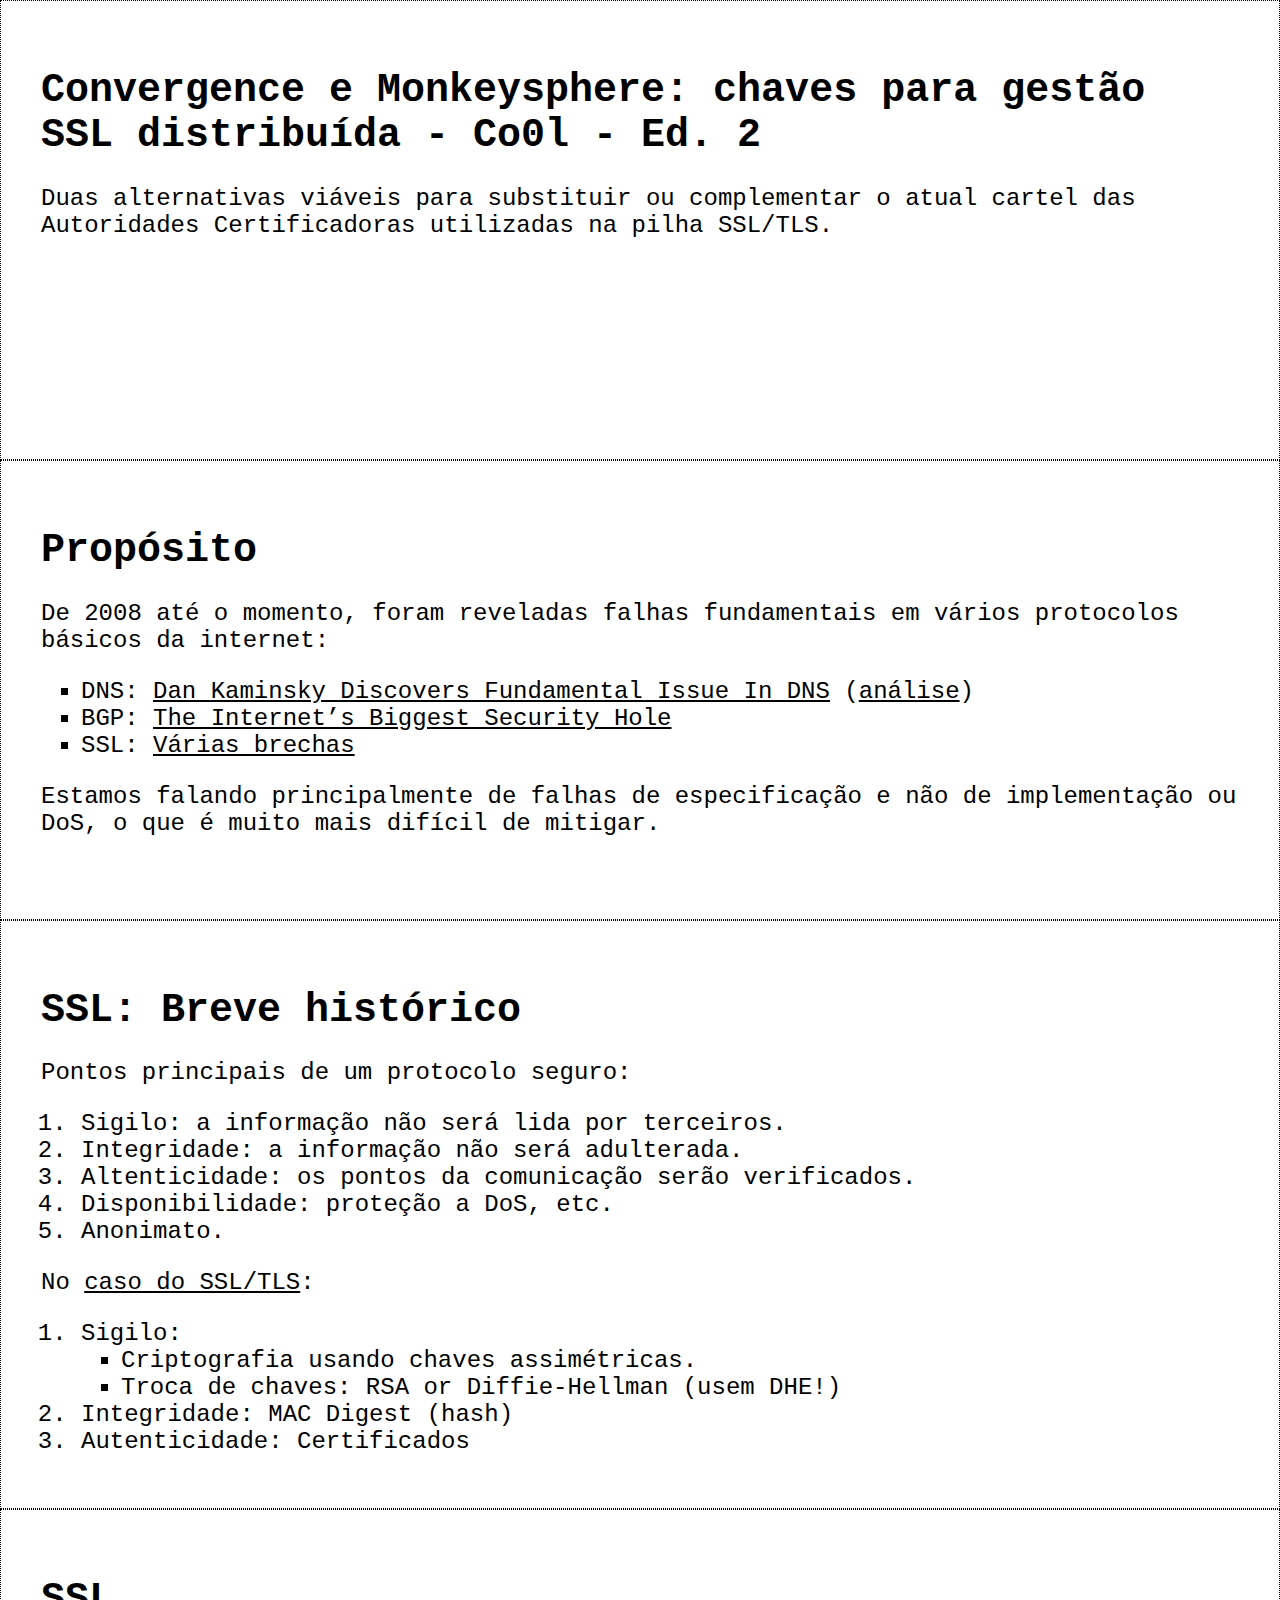
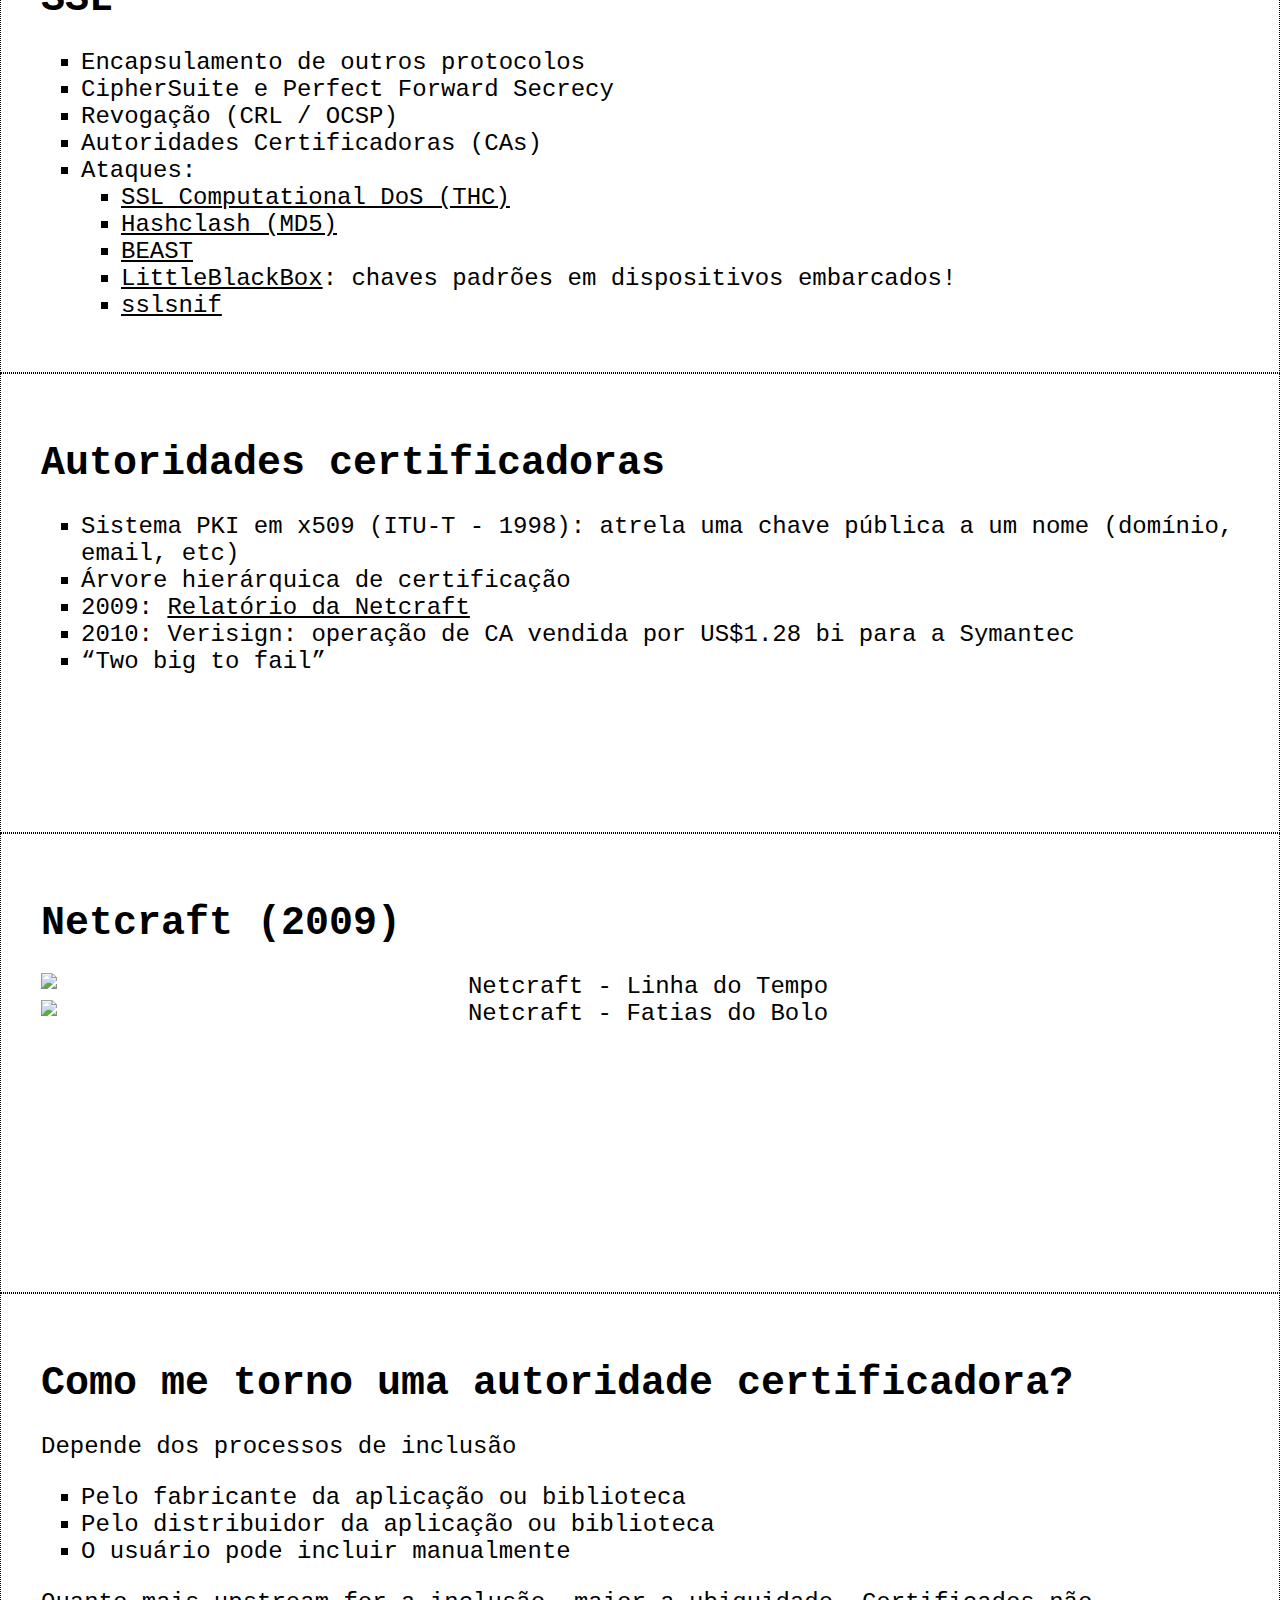
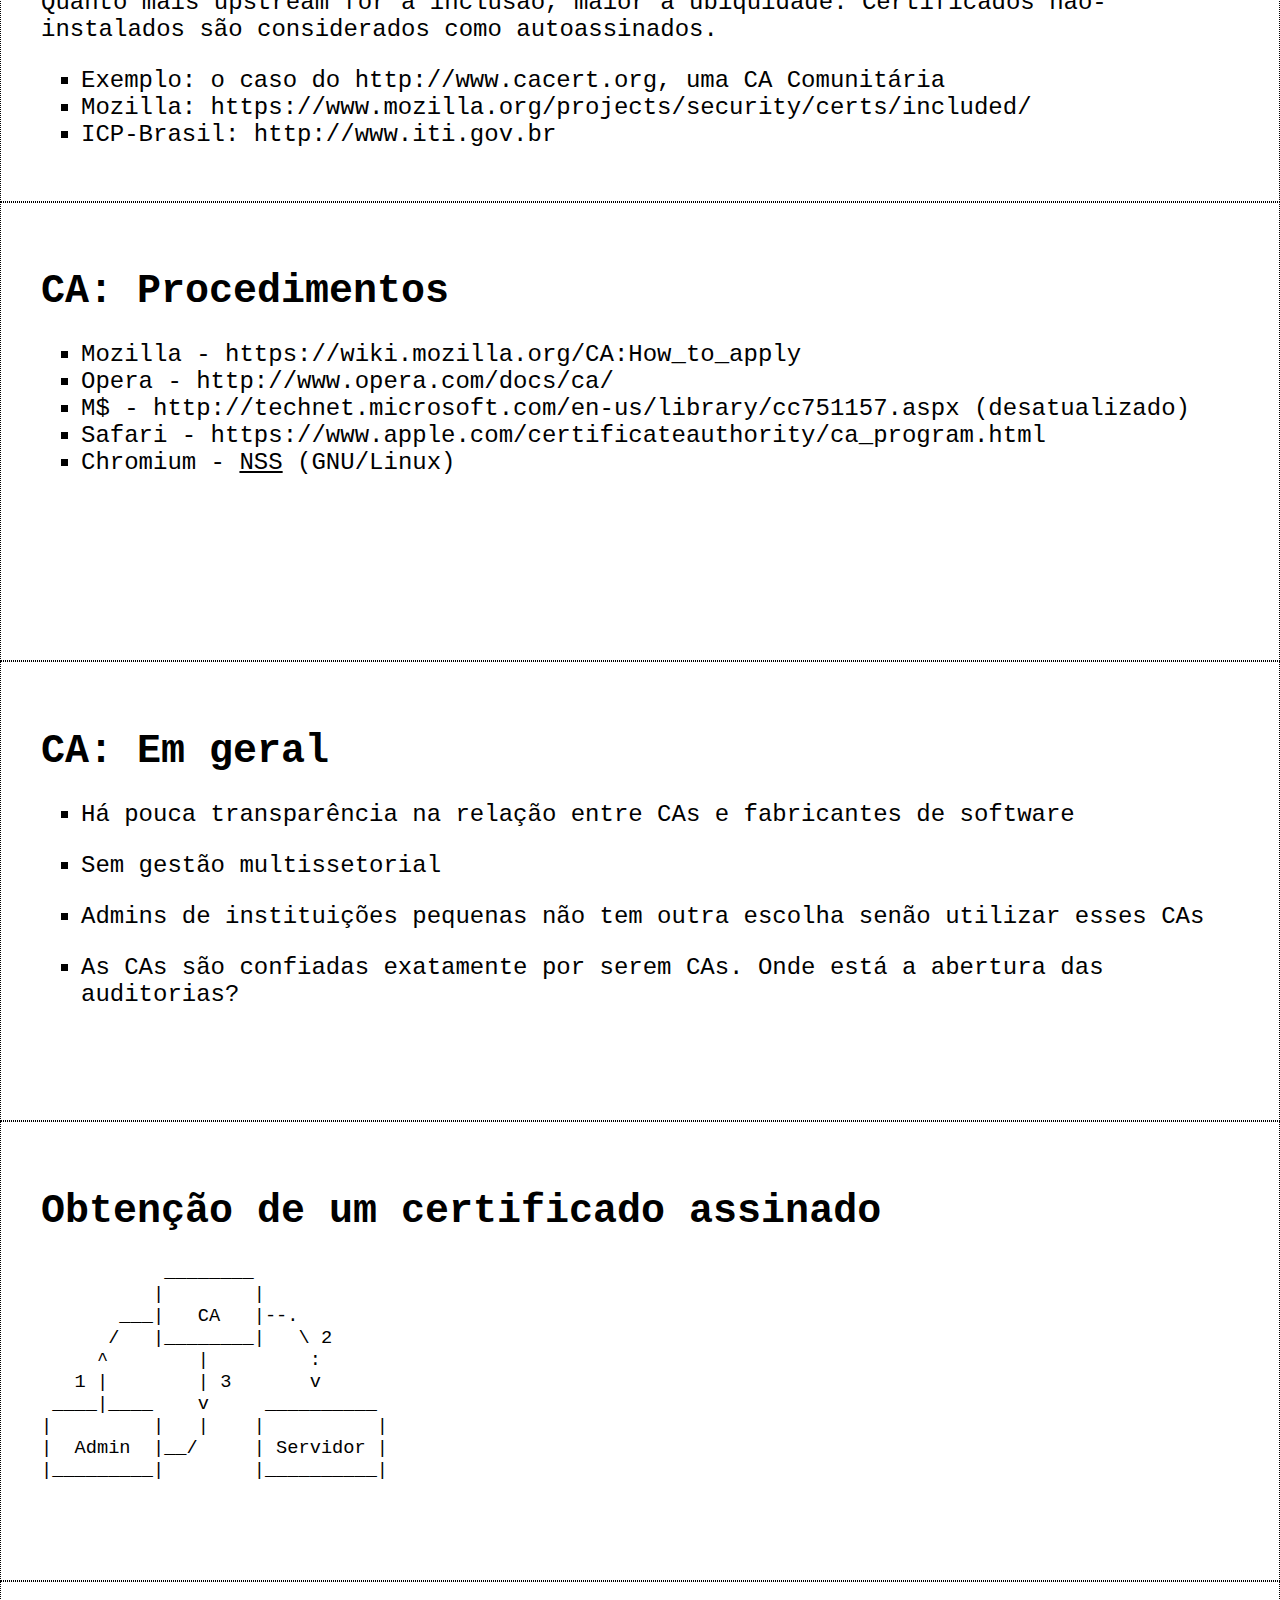
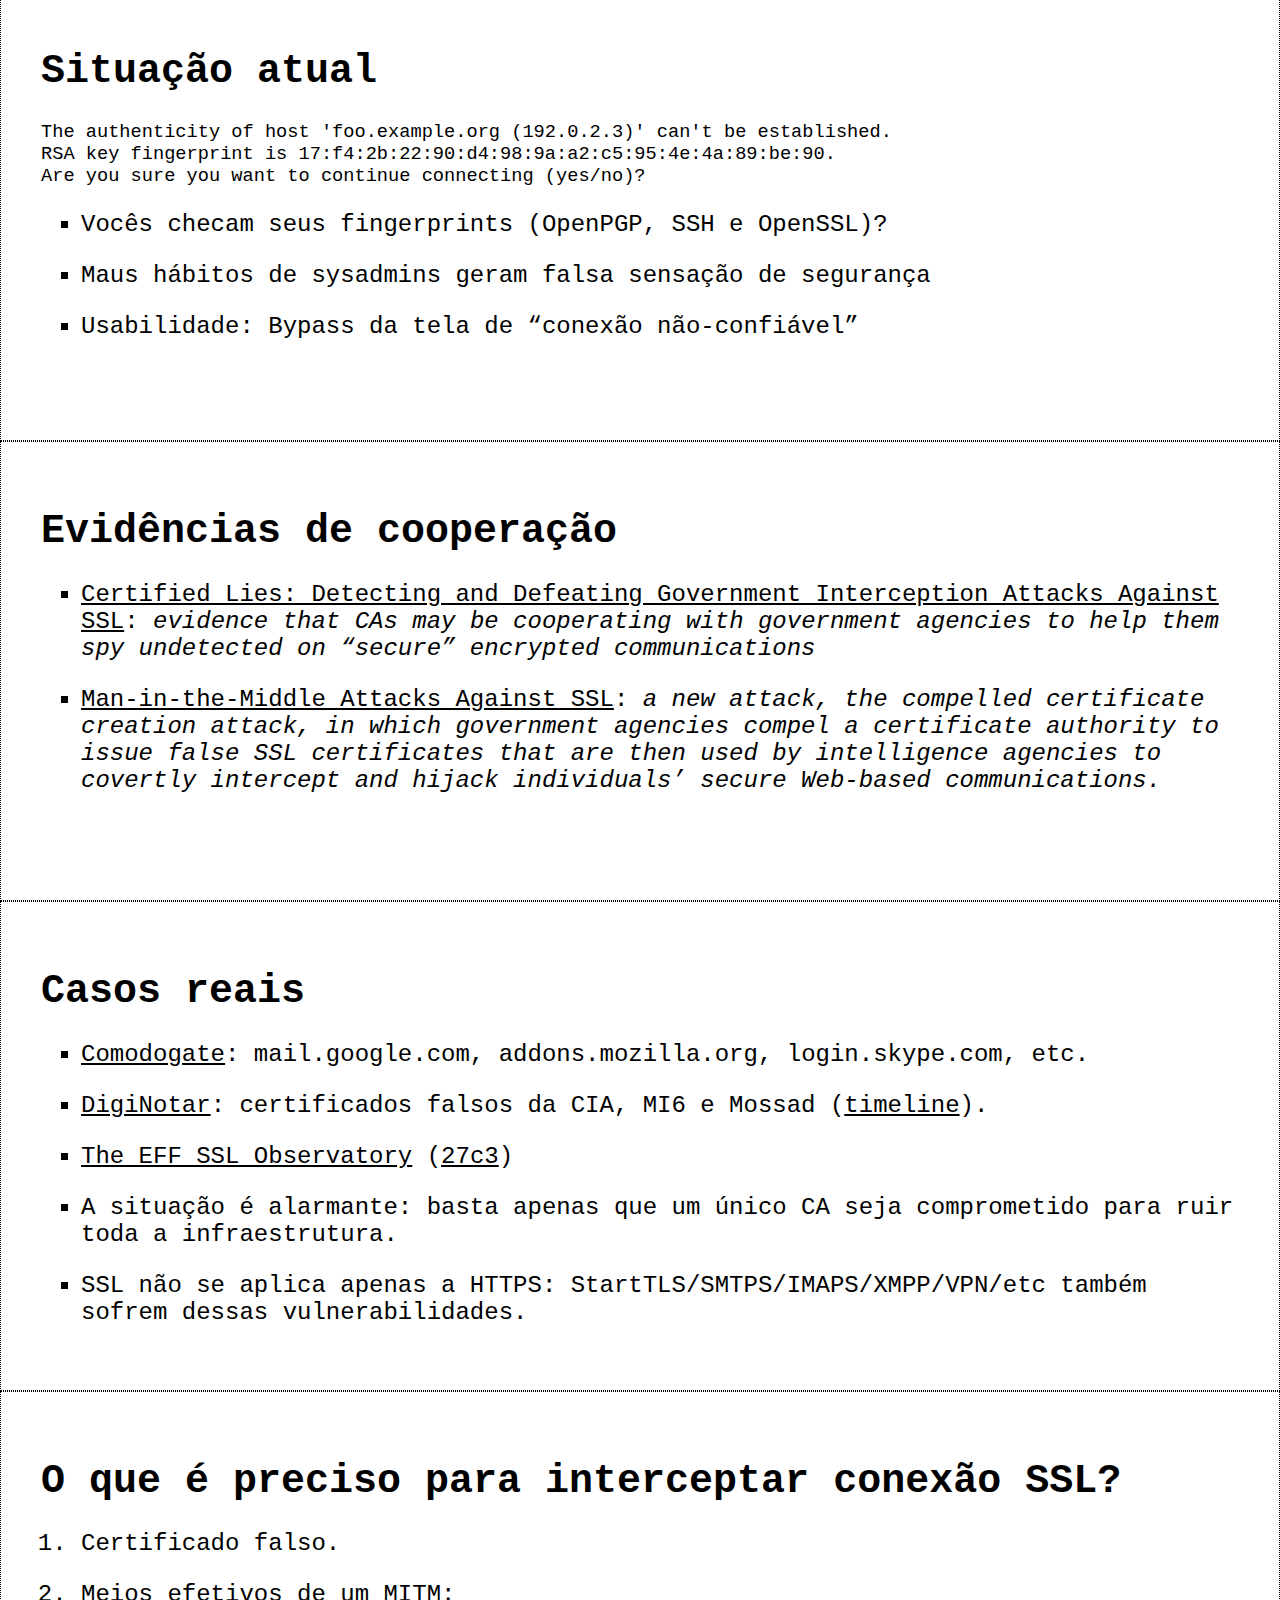
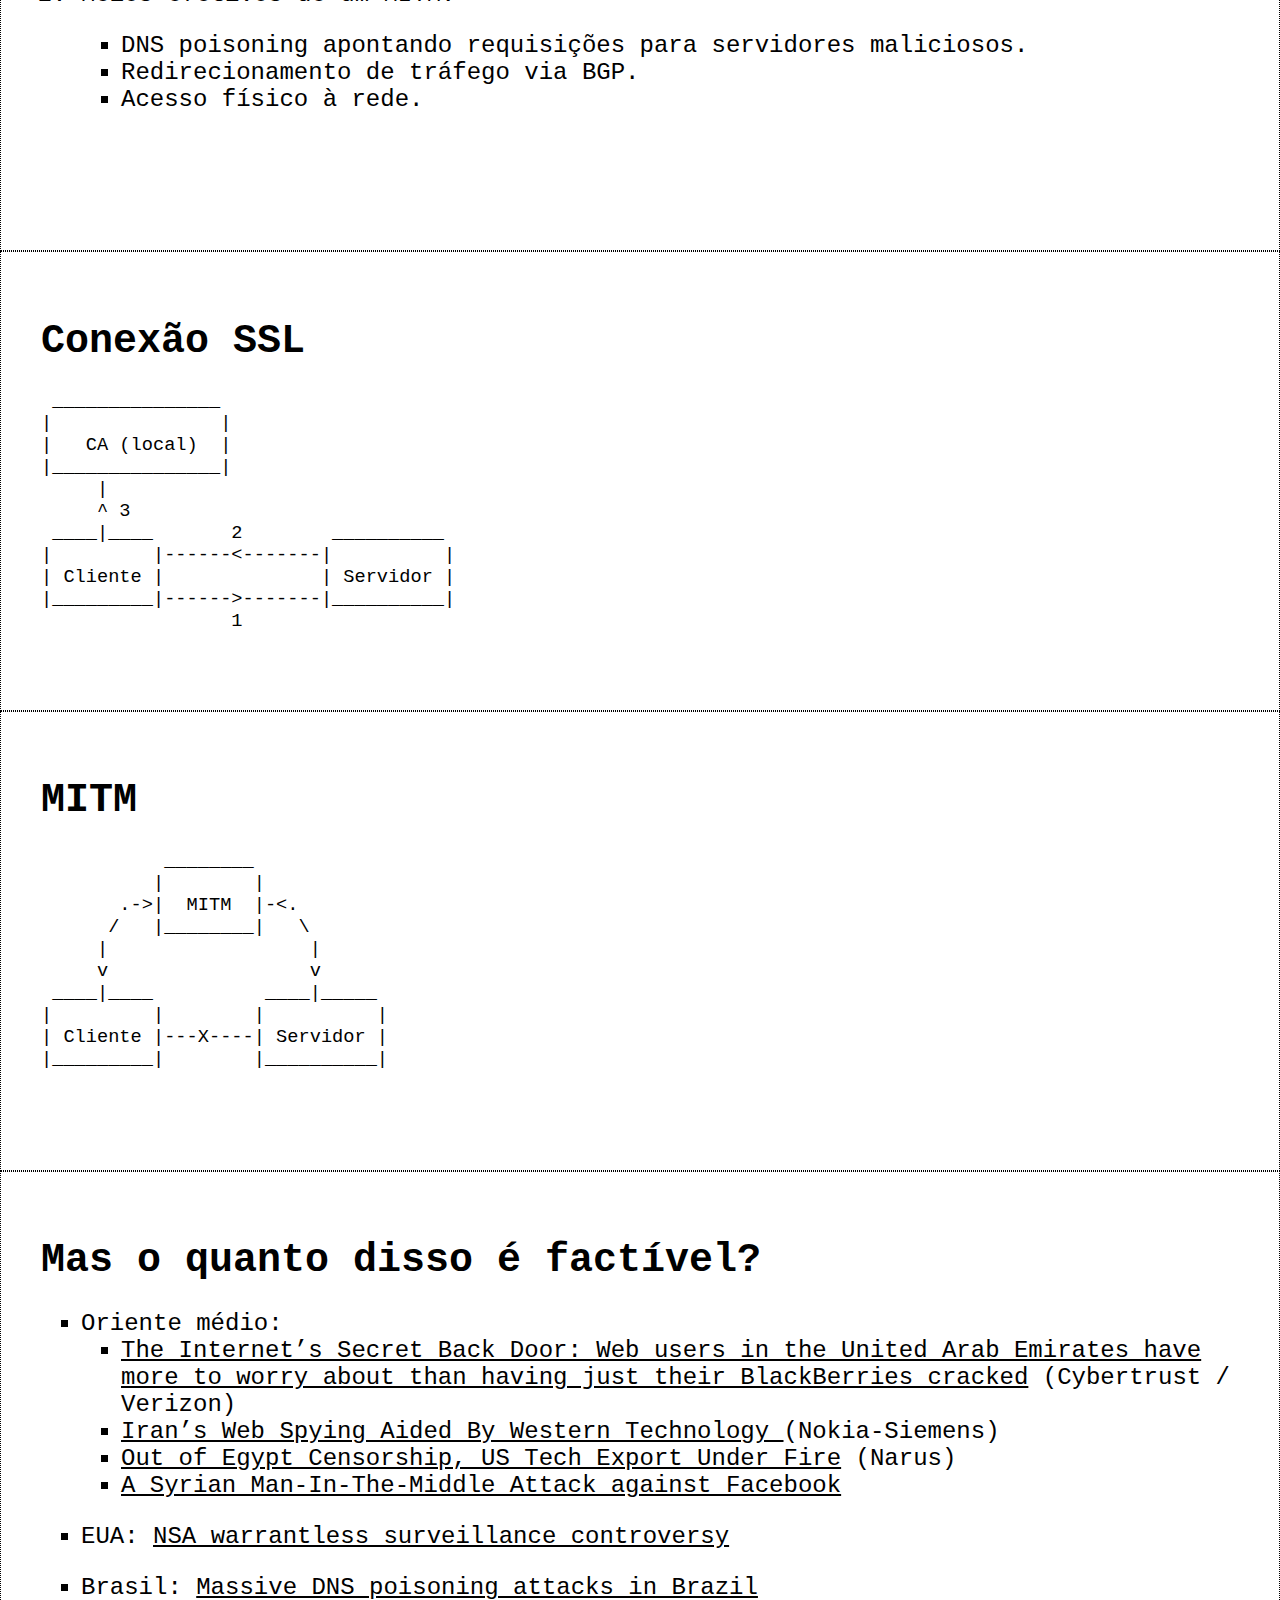
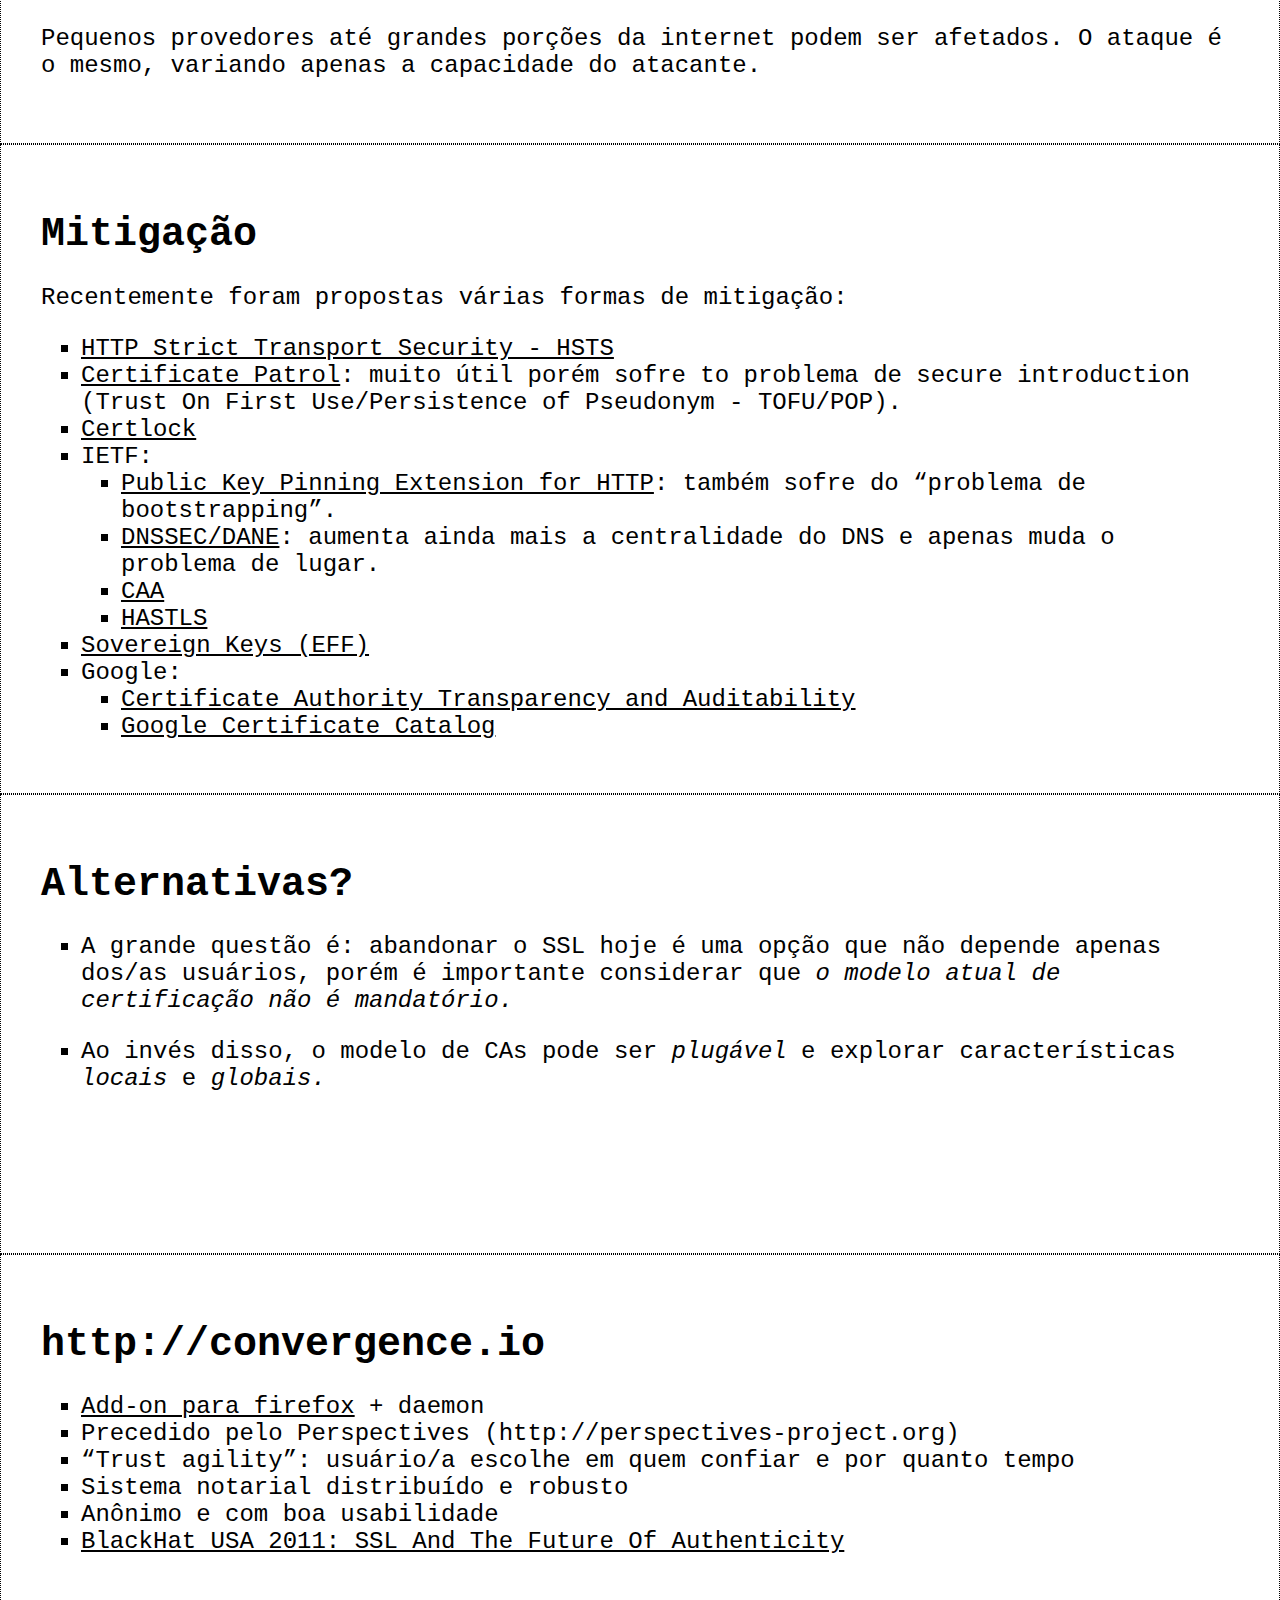
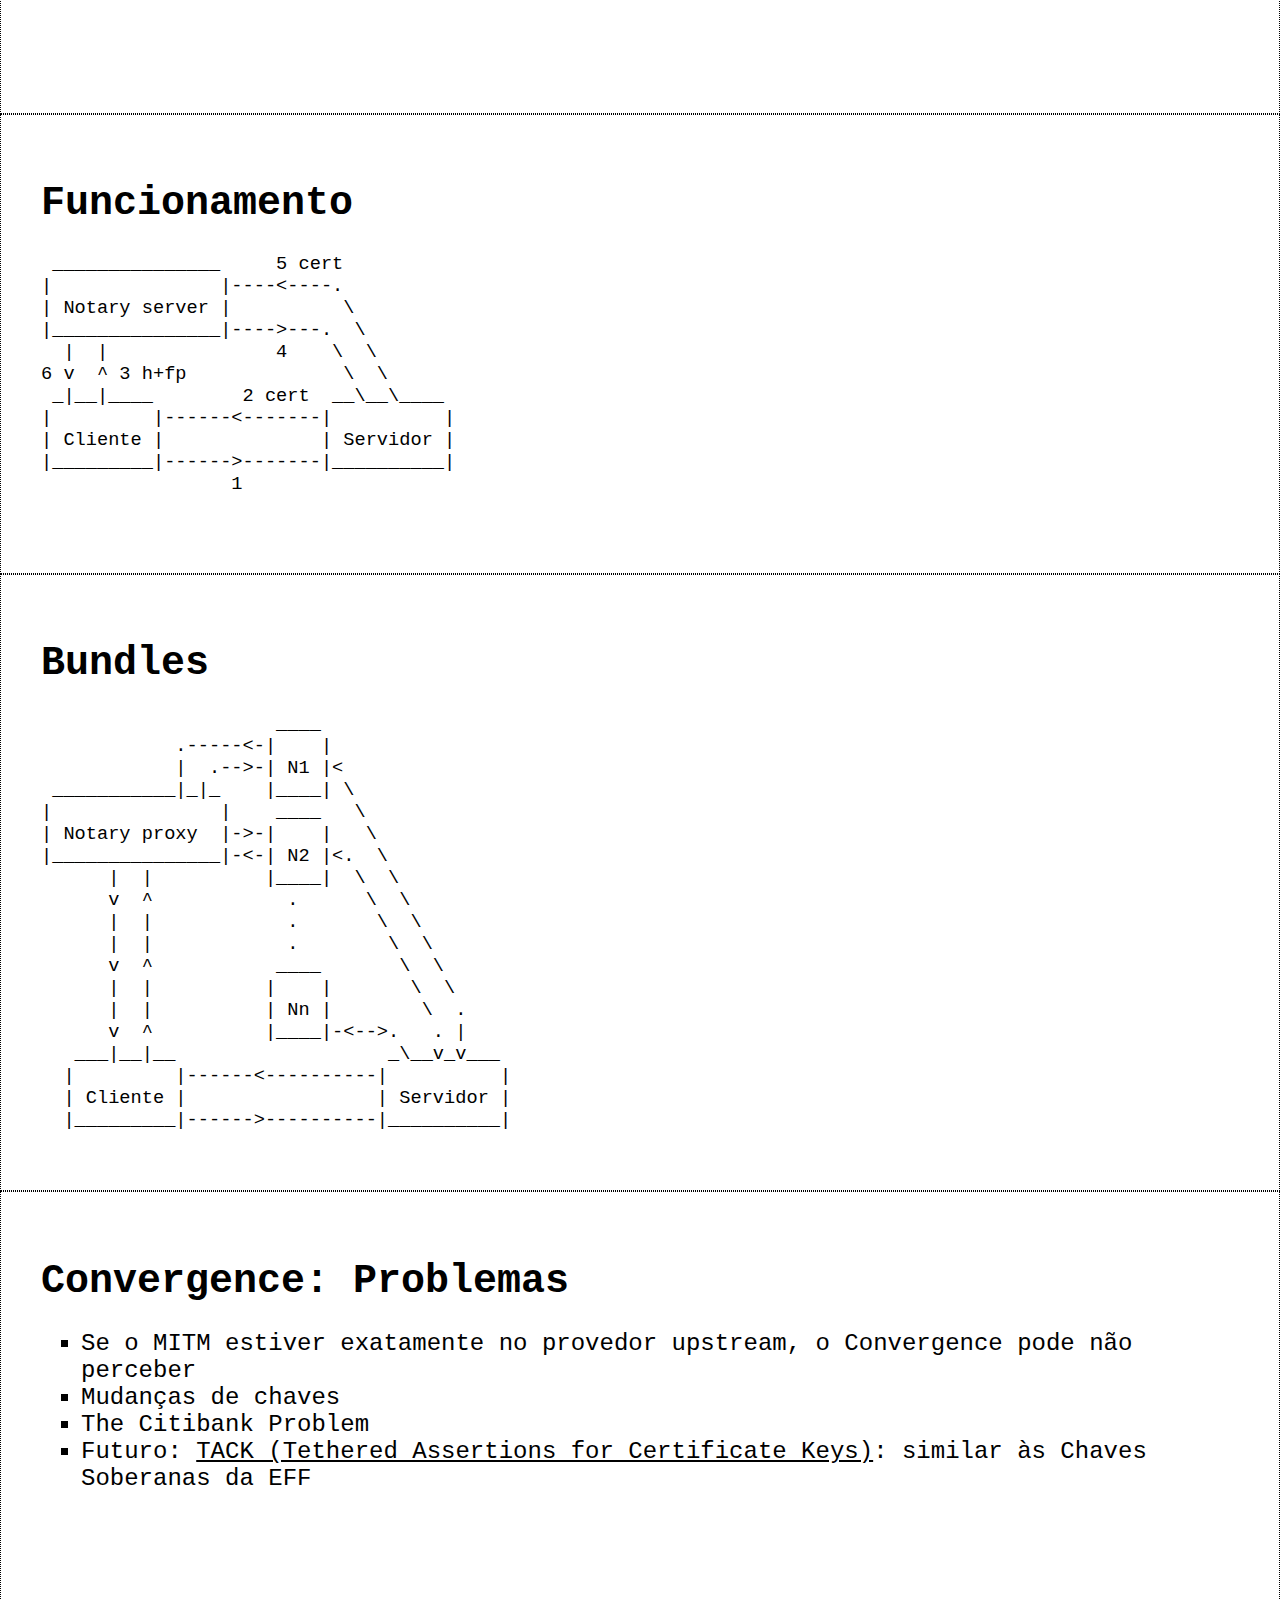
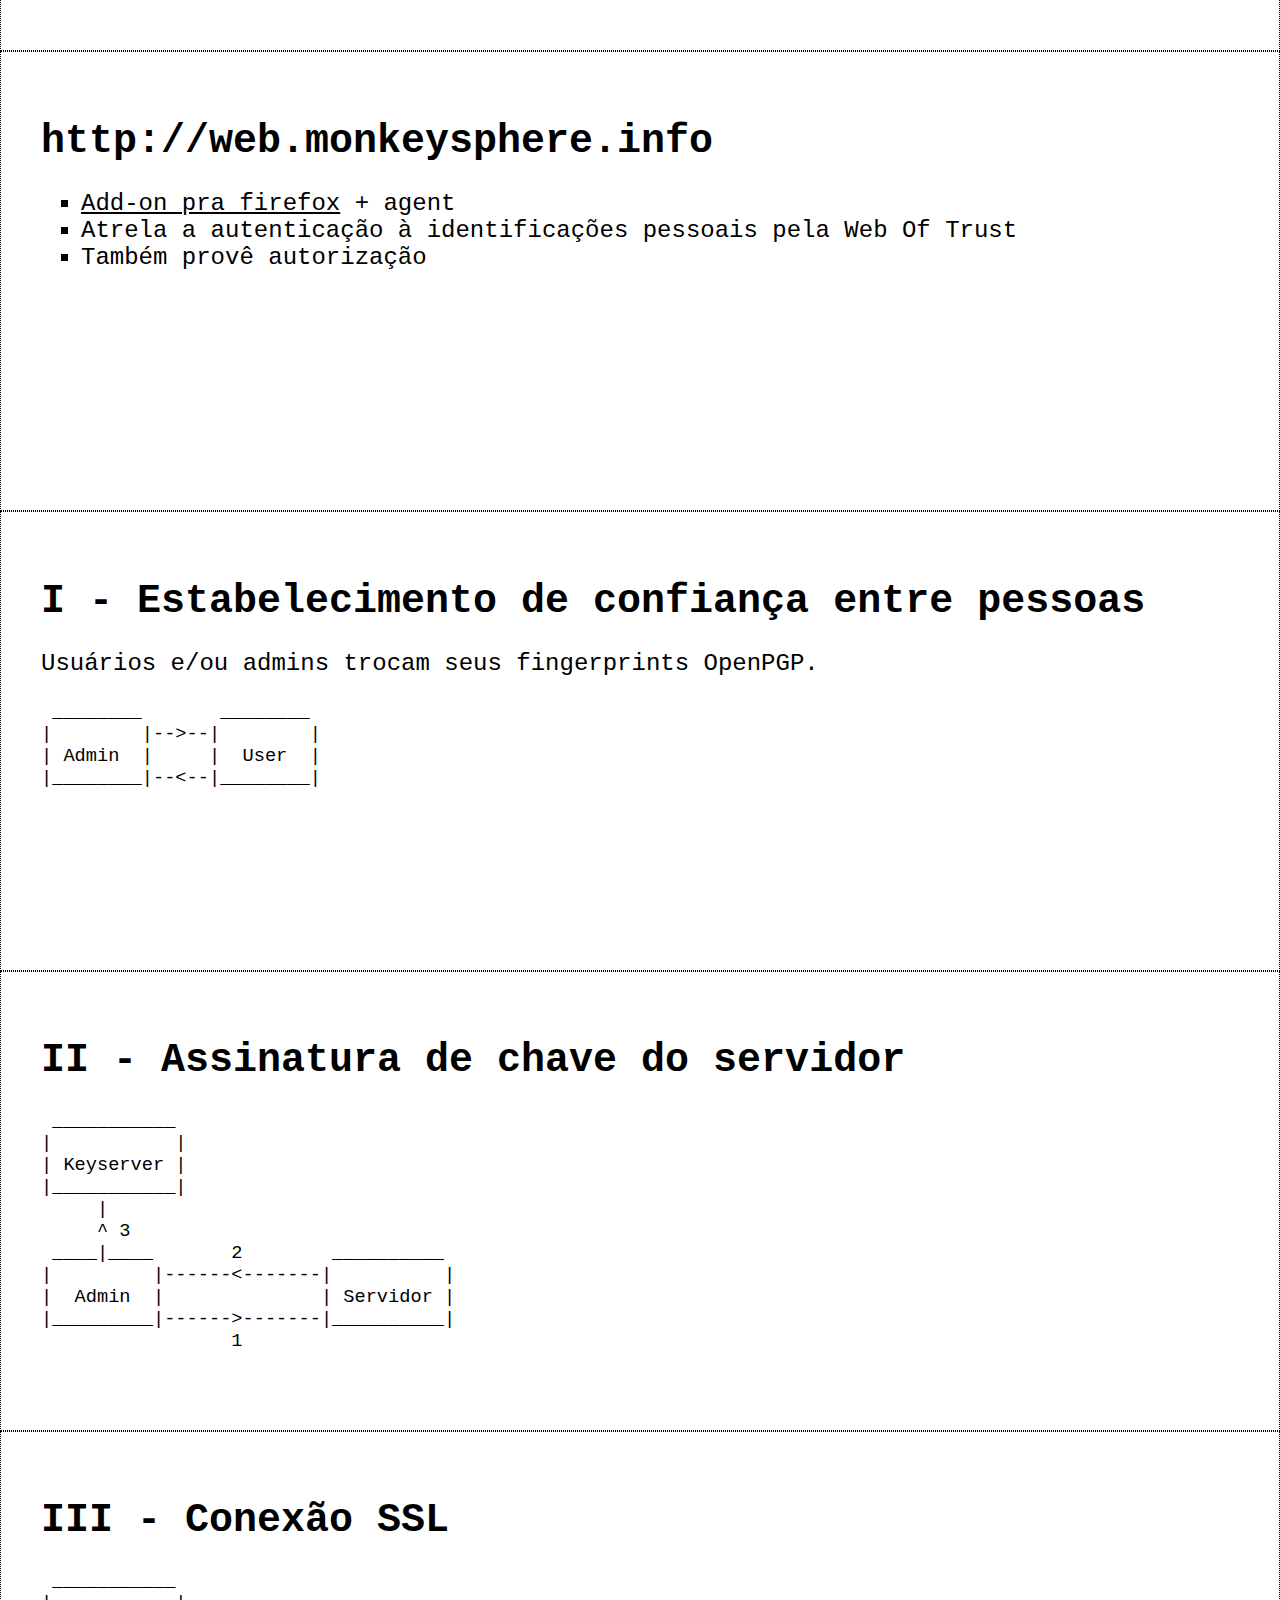
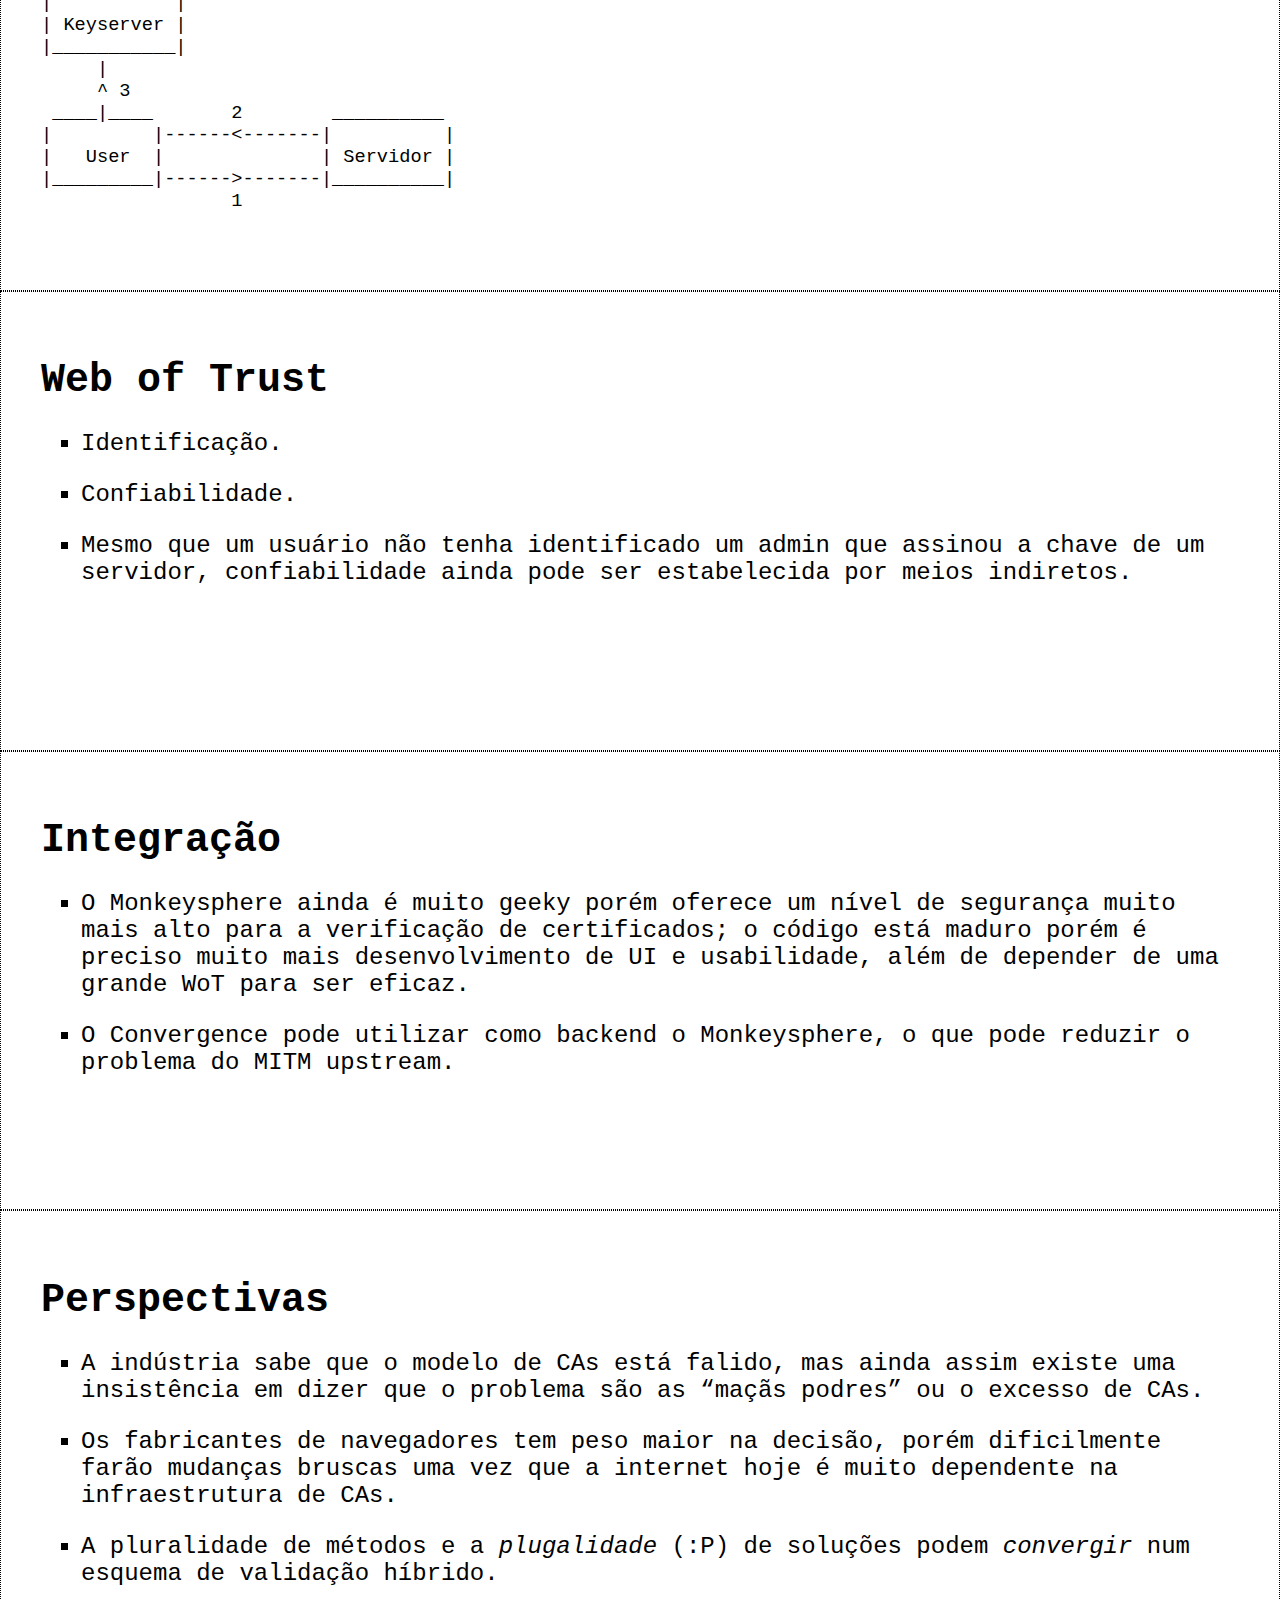
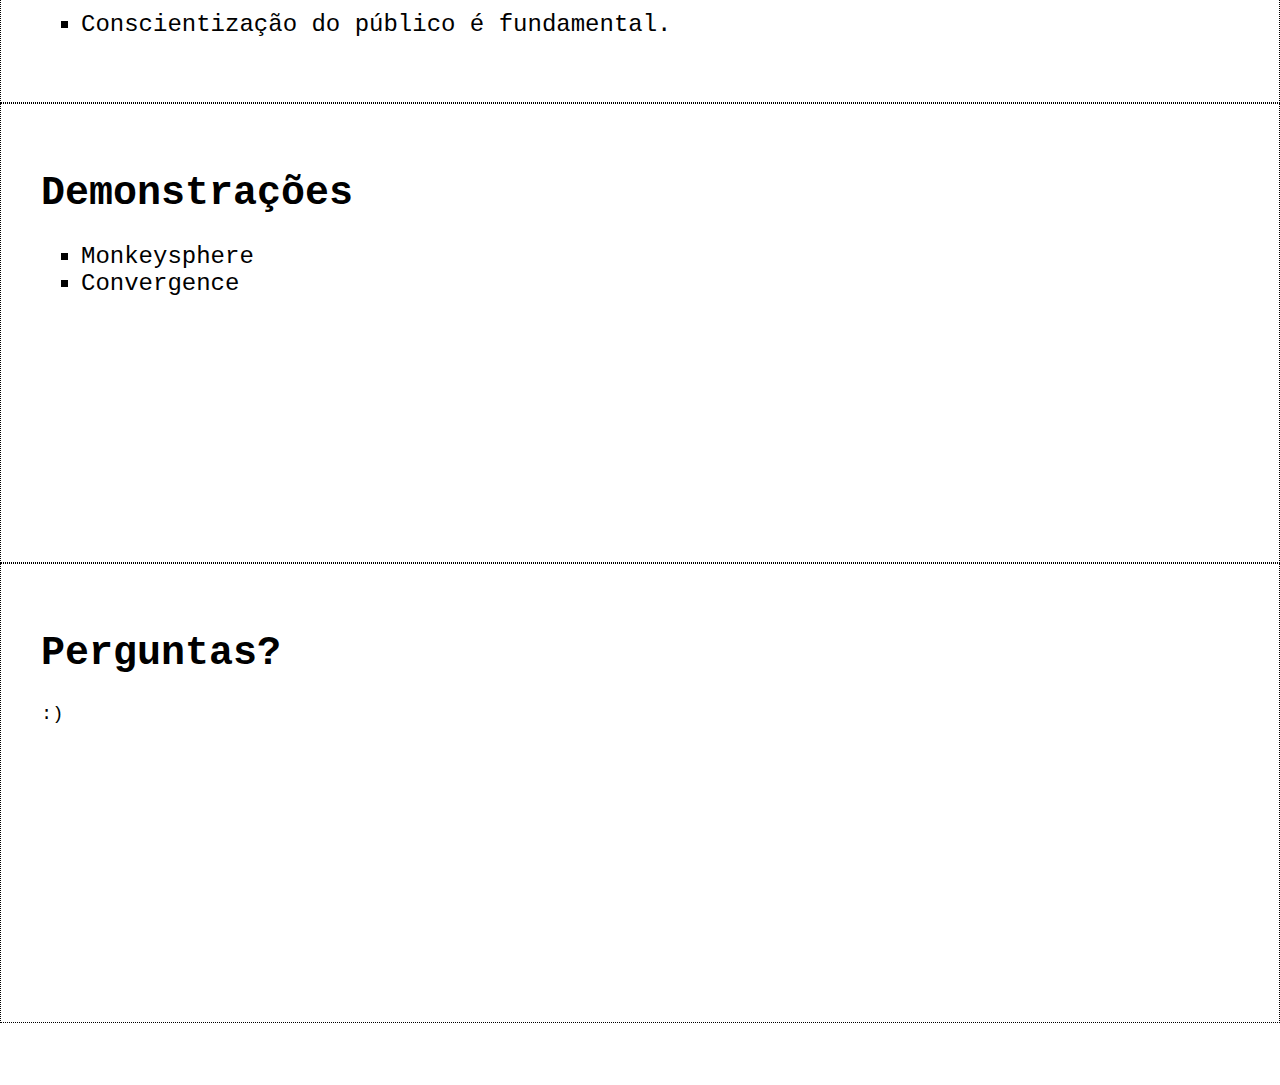
==== commit a62c9a3a: "Formatting" ====
--- a/cool.pdf.html
+++ b/cool.pdf.html
@@ -495,21 +495,31 @@
 </div>
 <div class='slide '>
 <h1 id="web-of-trust">Web of Trust</h1><ul>
-  <li>Identificação.</li>
-  <li>Confiabilidade.</li>
-  <li>Mesmo que um usuário não tenha identificado um admin que assinou a chave de um servidor,
-confiabilidade ainda pode ser estabelecida por meios indiretos.</li>
+  <li>
+    <p>Identificação.</p>
+  </li>
+  <li>
+    <p>Confiabilidade.</p>
+  </li>
+  <li>
+    <p>Mesmo que um usuário não tenha identificado um admin que assinou a chave de um servidor,
+confiabilidade ainda pode ser estabelecida por meios indiretos.</p>
+  </li>
 </ul>
 
 
 </div>
 <div class='slide '>
 <h1 id="integrao">Integração</h1><ul>
-  <li>O Monkeysphere ainda é muito geeky porém oferece um nível de segurança muito mais alto
+  <li>
+    <p>O Monkeysphere ainda é muito geeky porém oferece um nível de segurança muito mais alto
 para a verificação de certificados; o código está maduro porém é preciso muito mais desenvolvimento
-de UI e usabilidade, além de depender de uma grande WoT para ser eficaz.</li>
-  <li>O Convergence pode utilizar como backend o Monkeysphere, o que pode reduzir o problema do MITM
-upstream.</li>
+de UI e usabilidade, além de depender de uma grande WoT para ser eficaz.</p>
+  </li>
+  <li>
+    <p>O Convergence pode utilizar como backend o Monkeysphere, o que pode reduzir o problema do MITM
+upstream.</p>
+  </li>
 </ul>
 
 
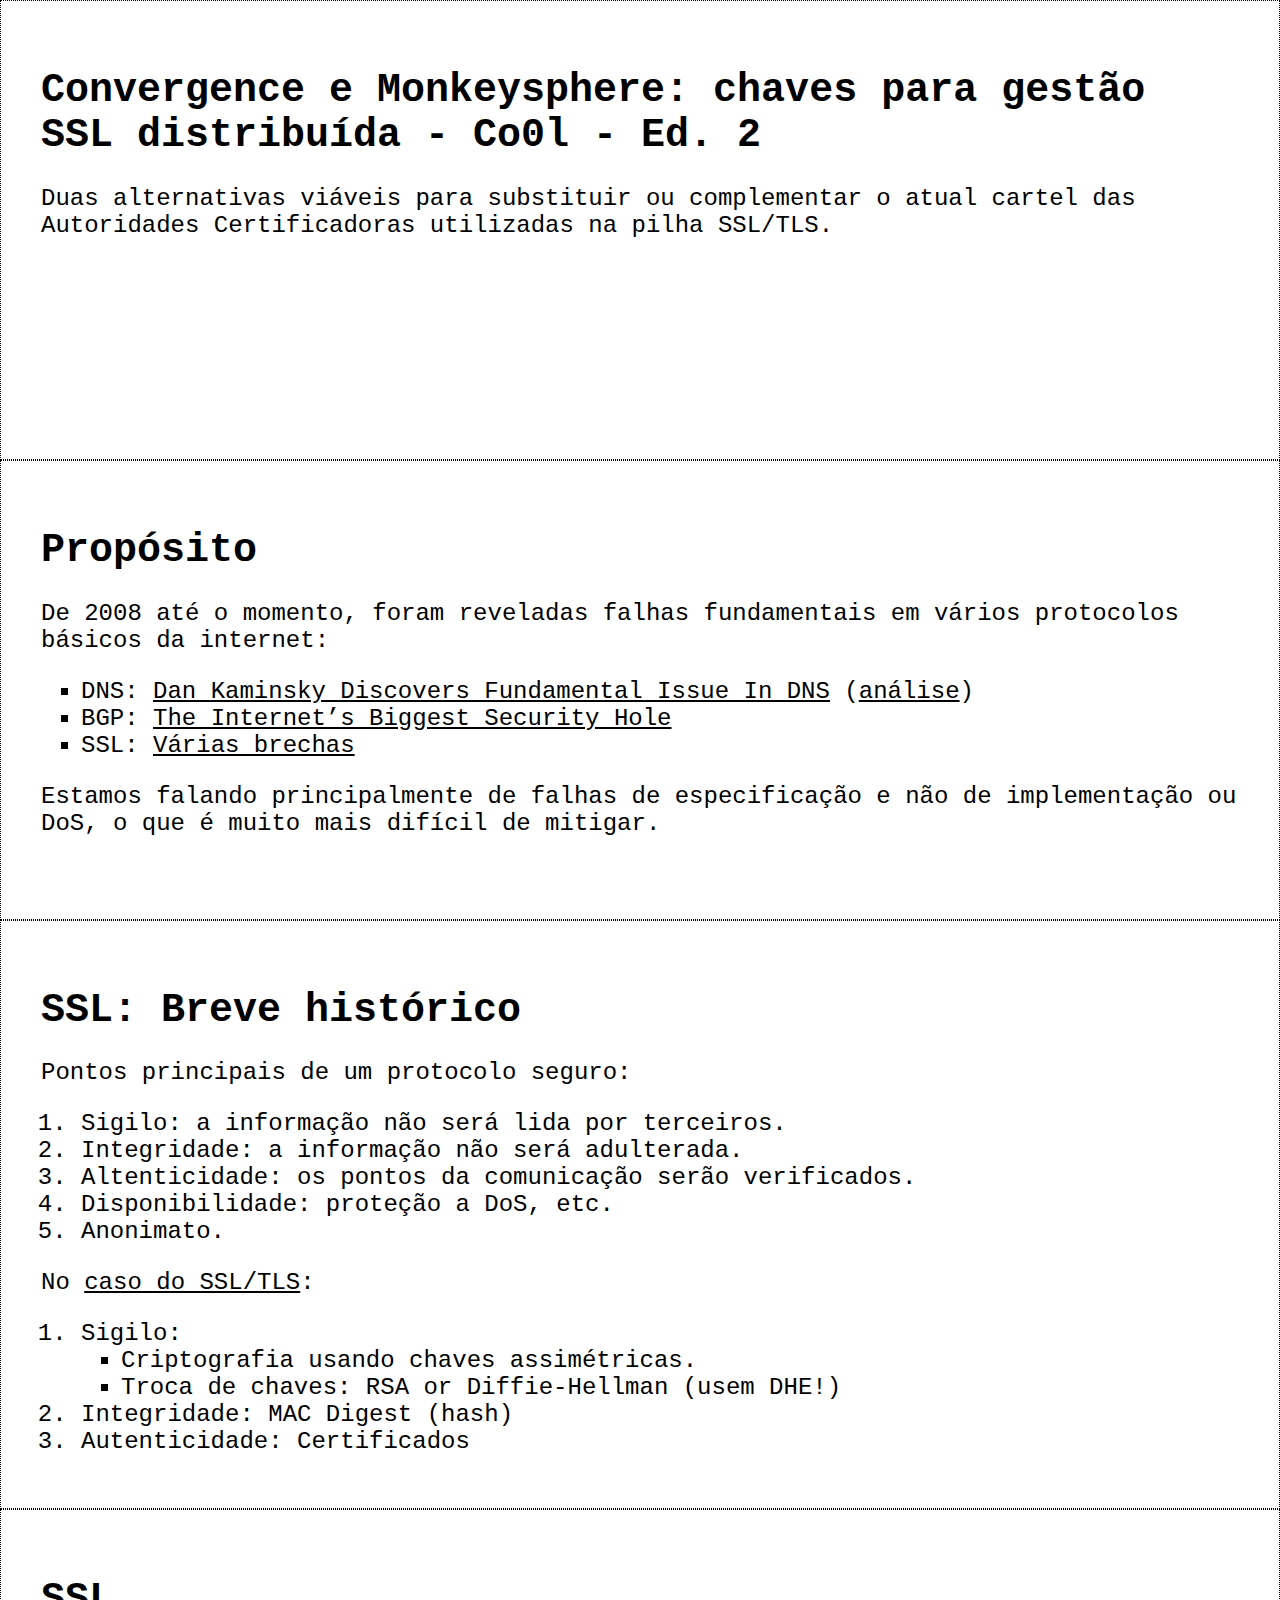
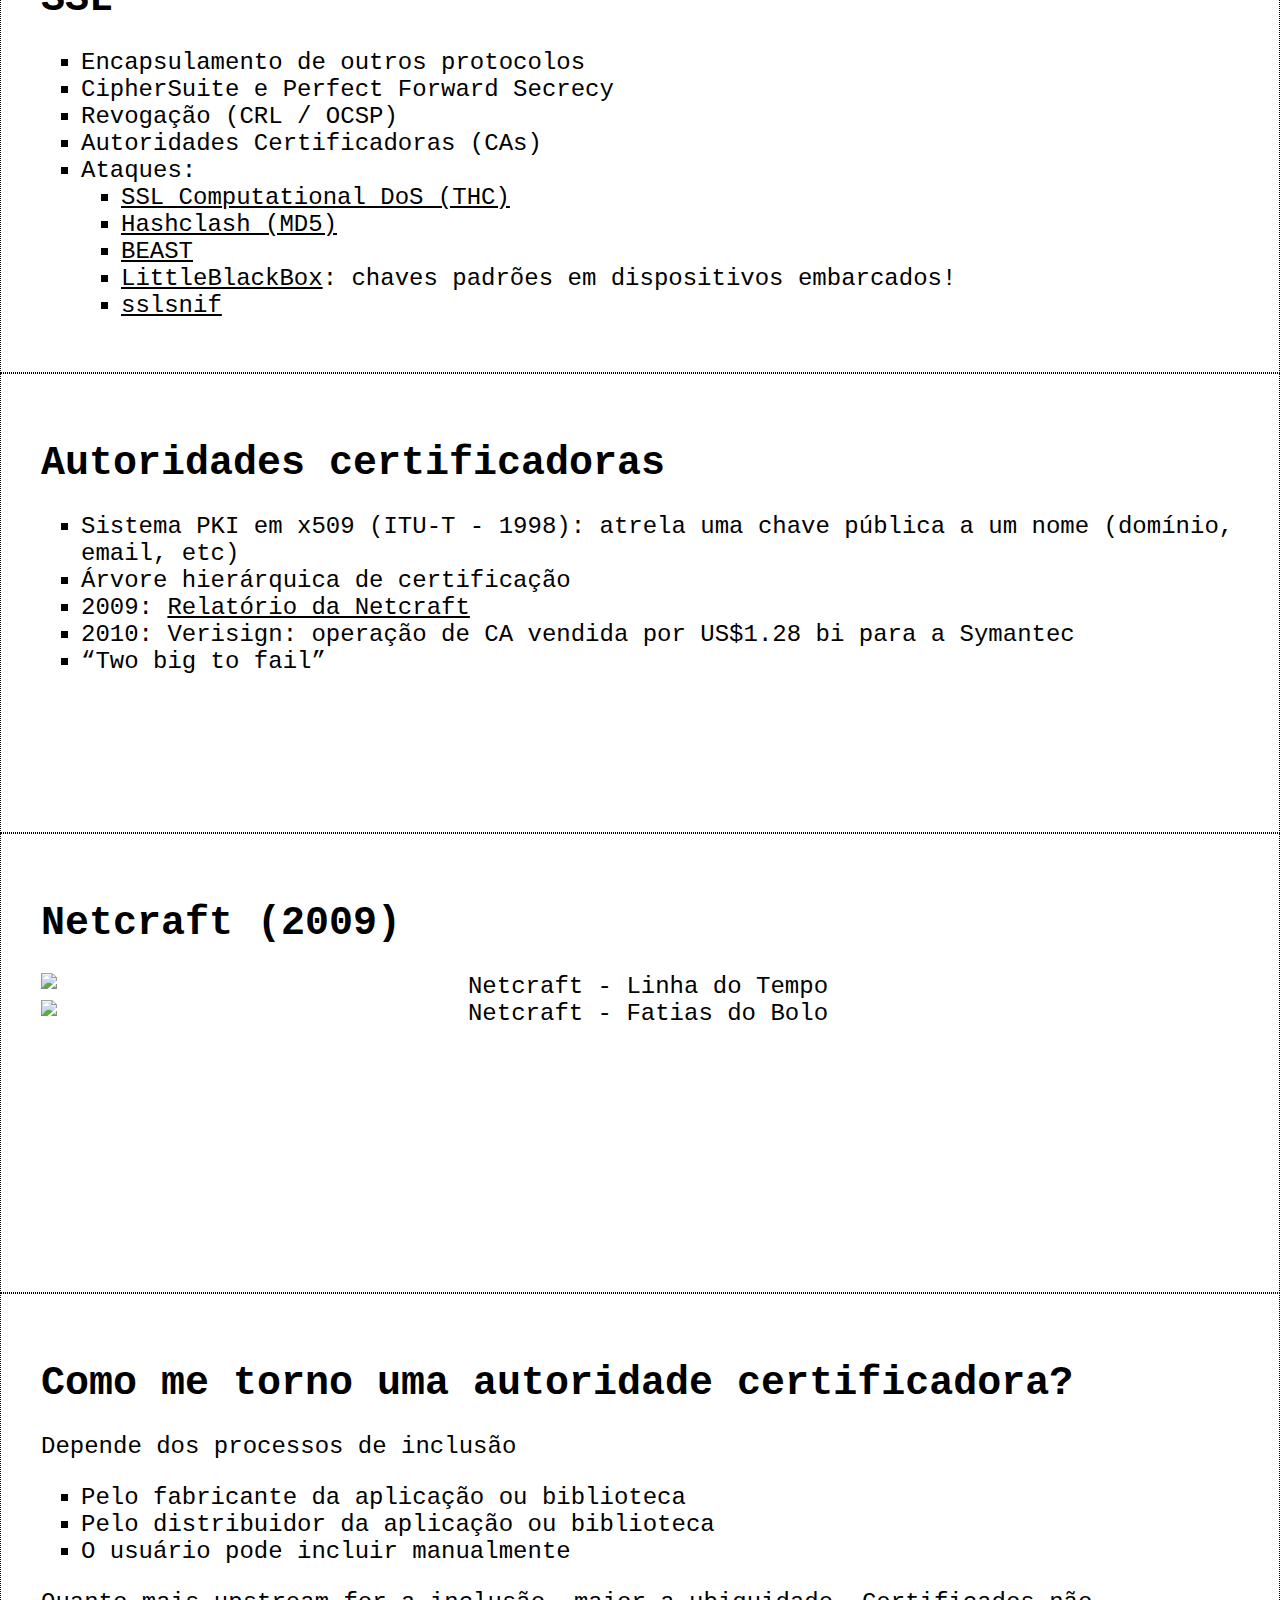
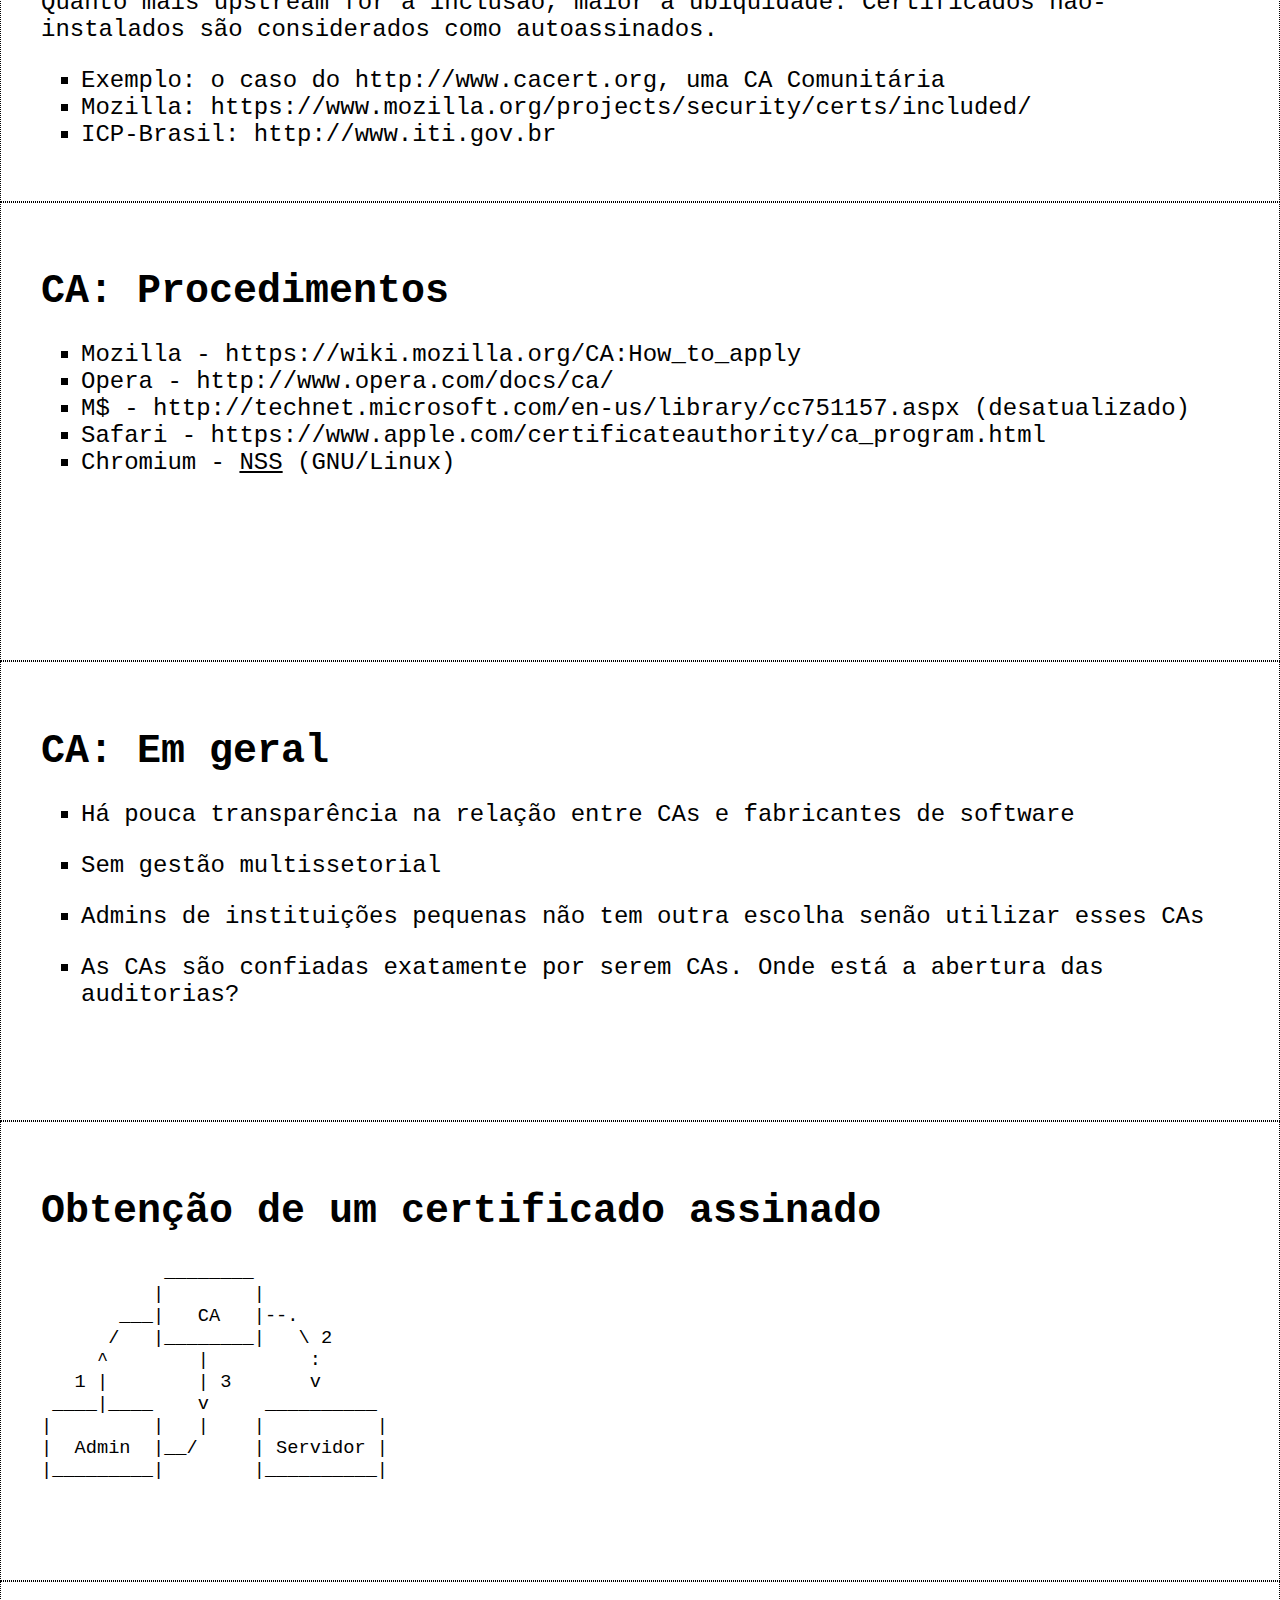
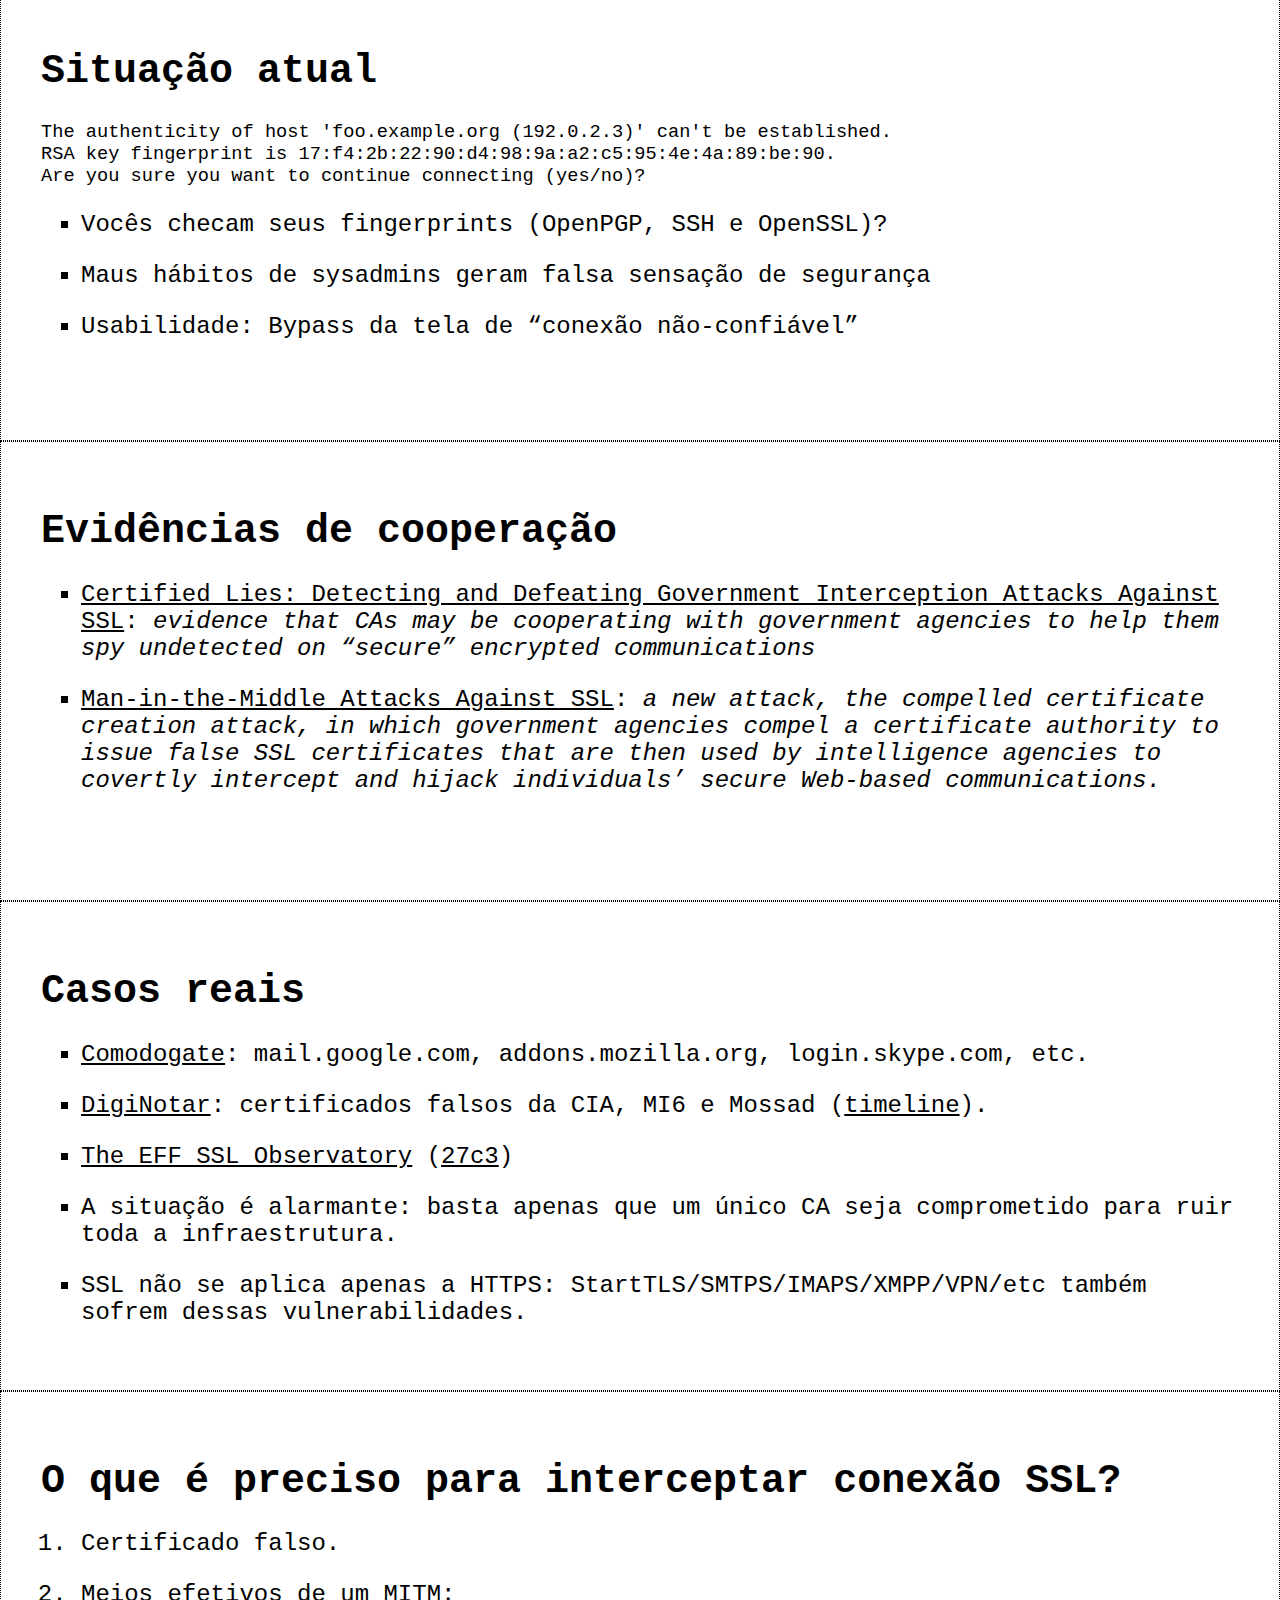
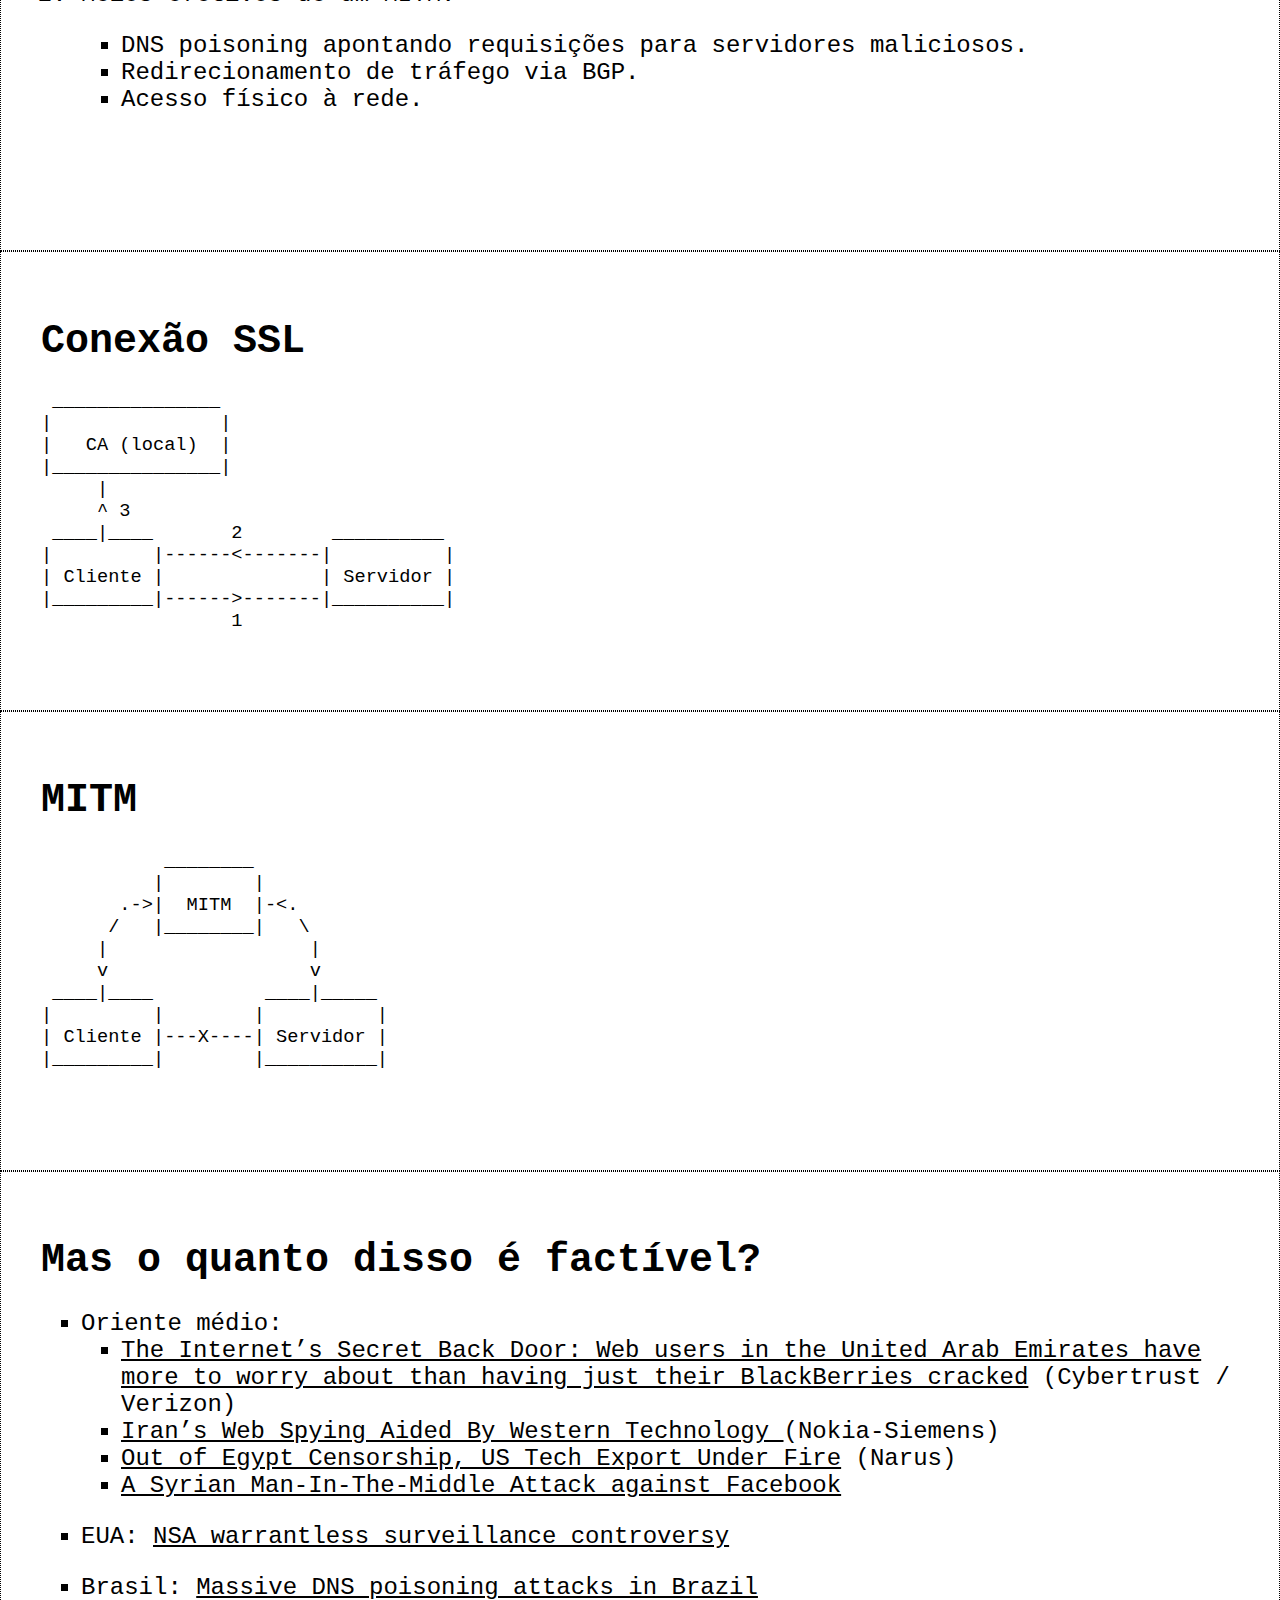
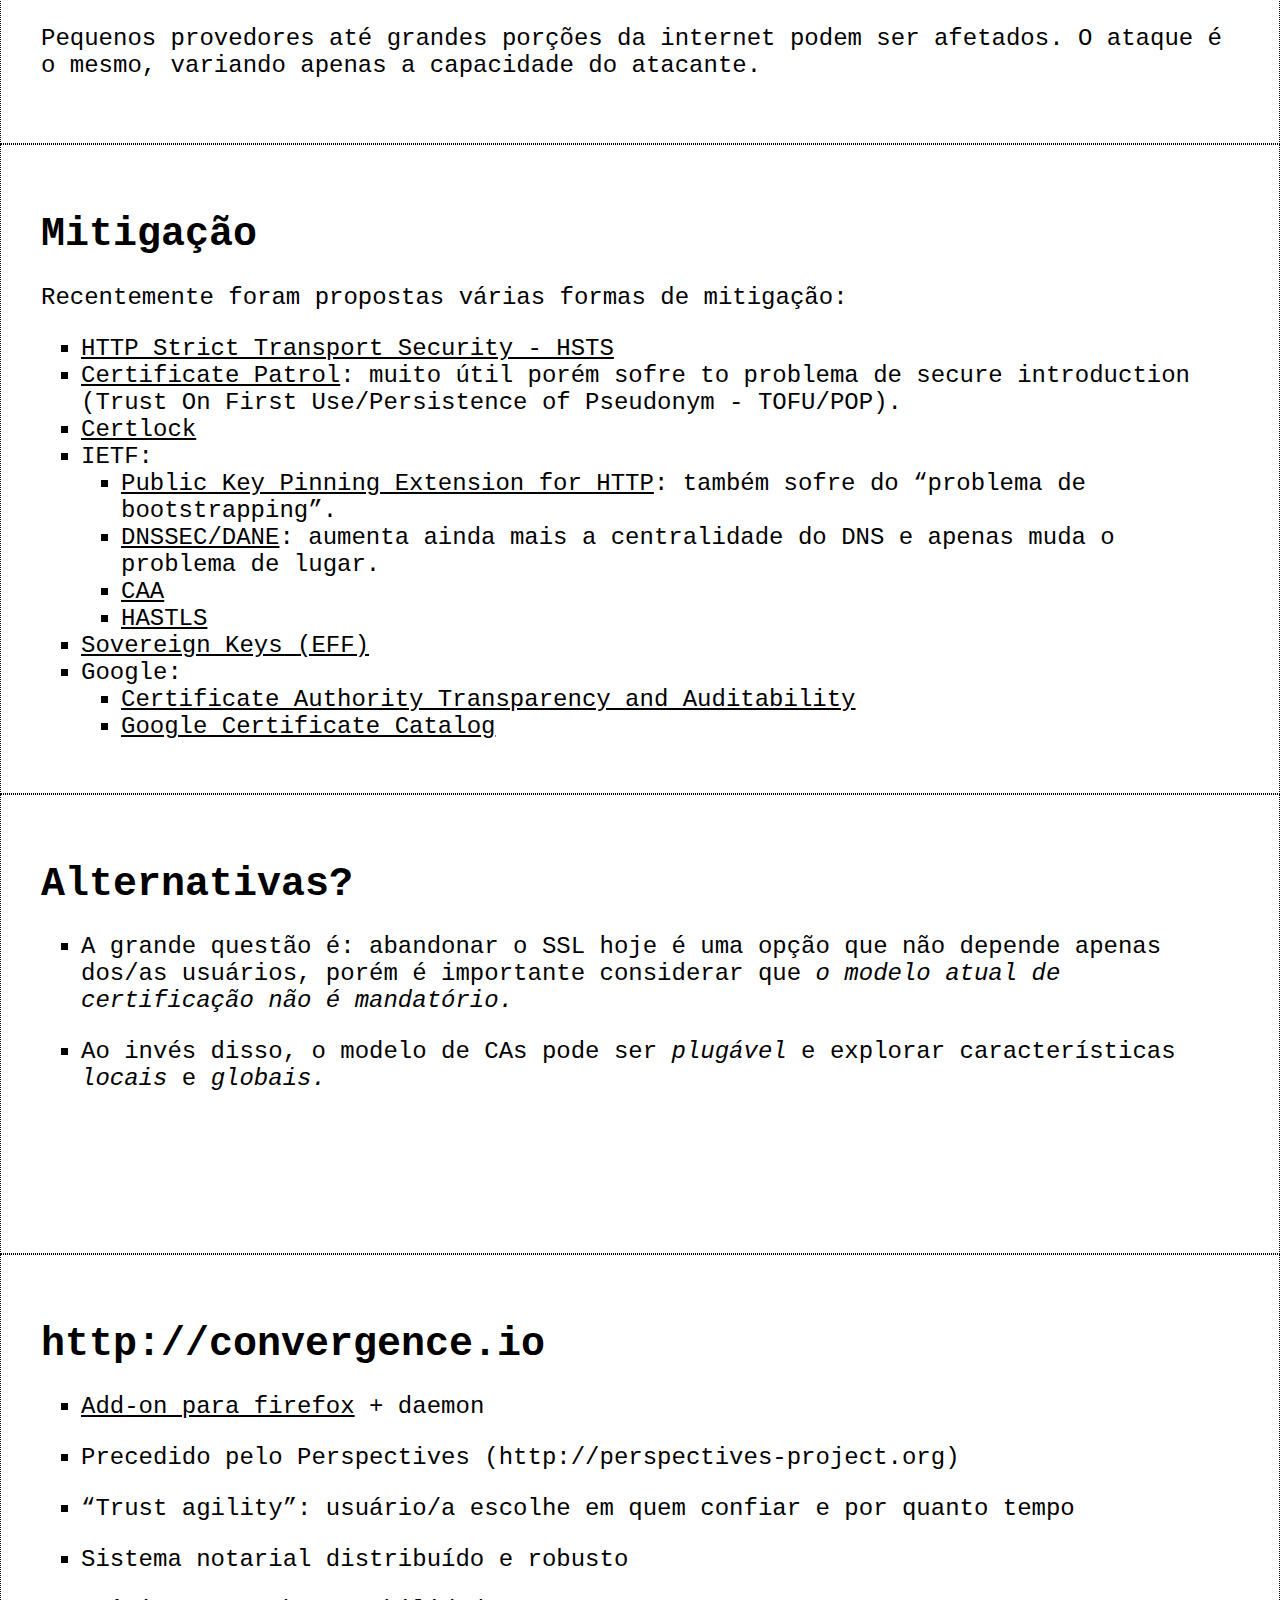
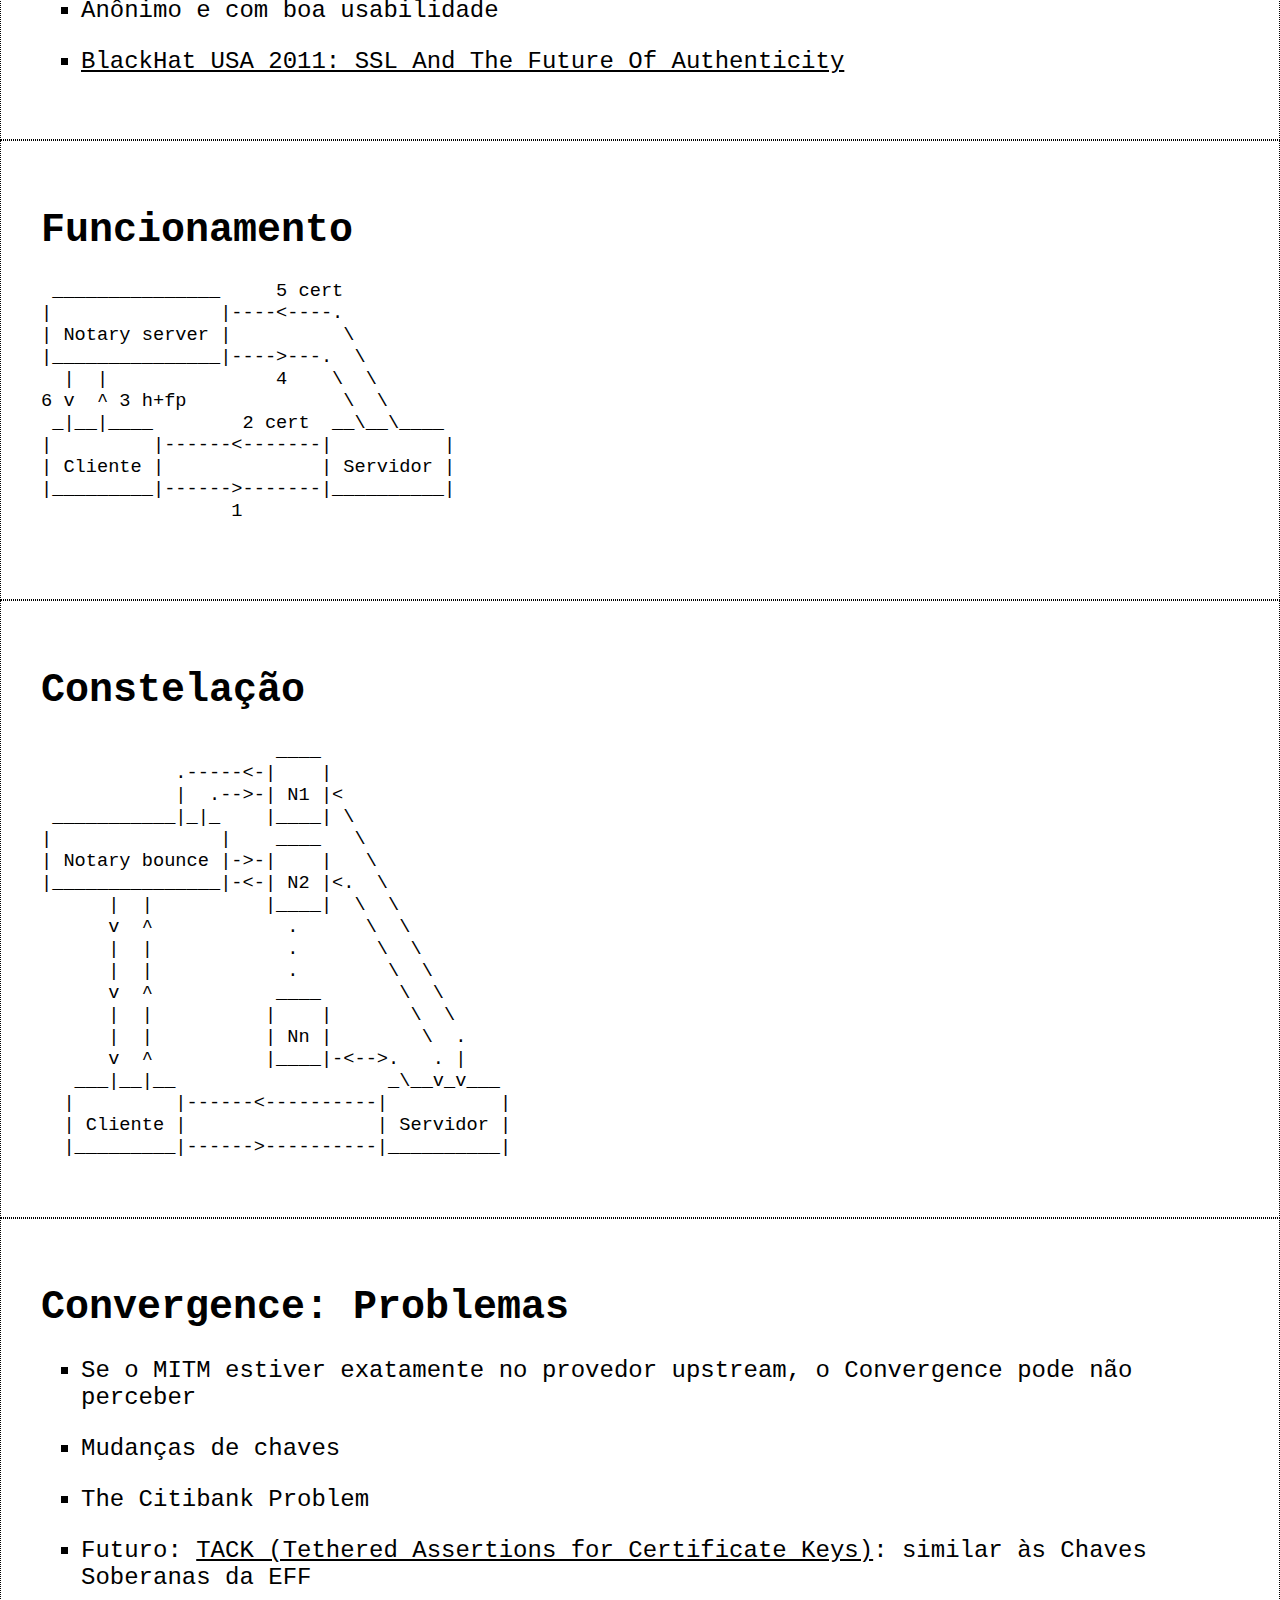
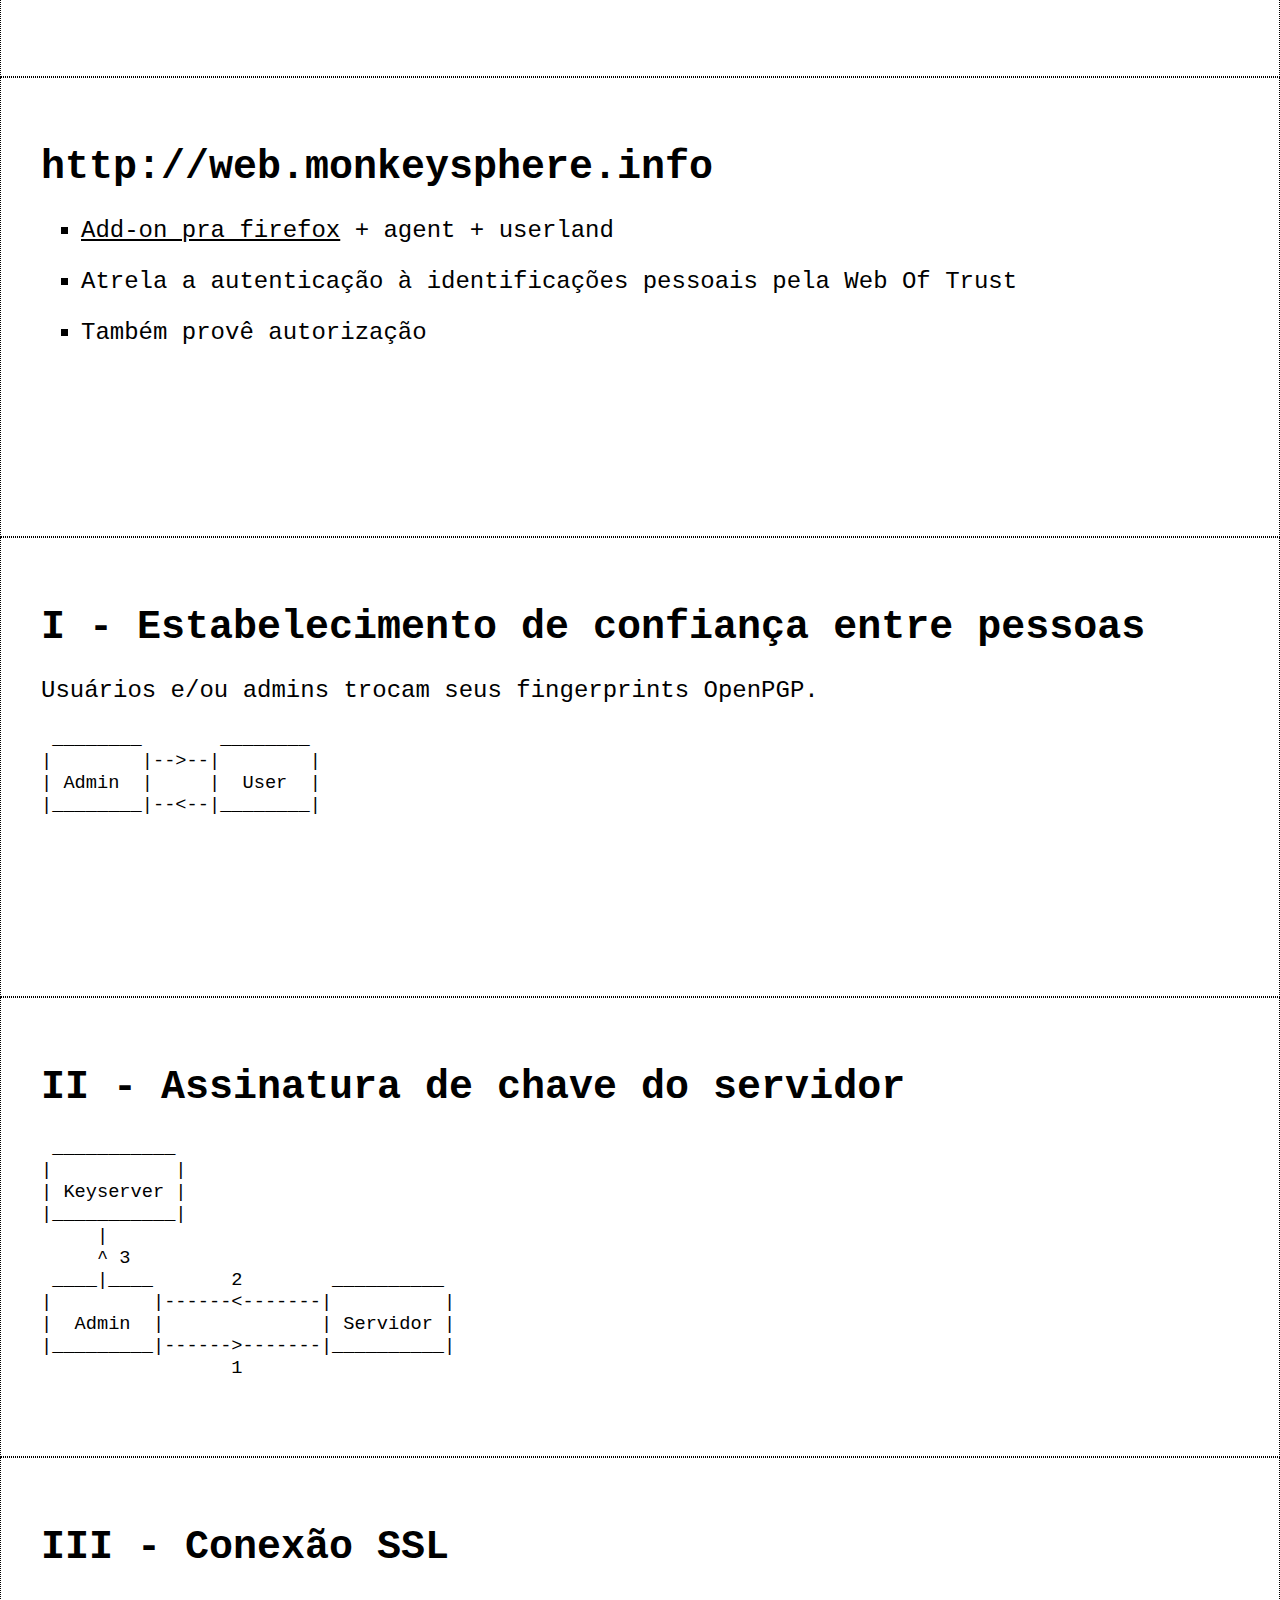
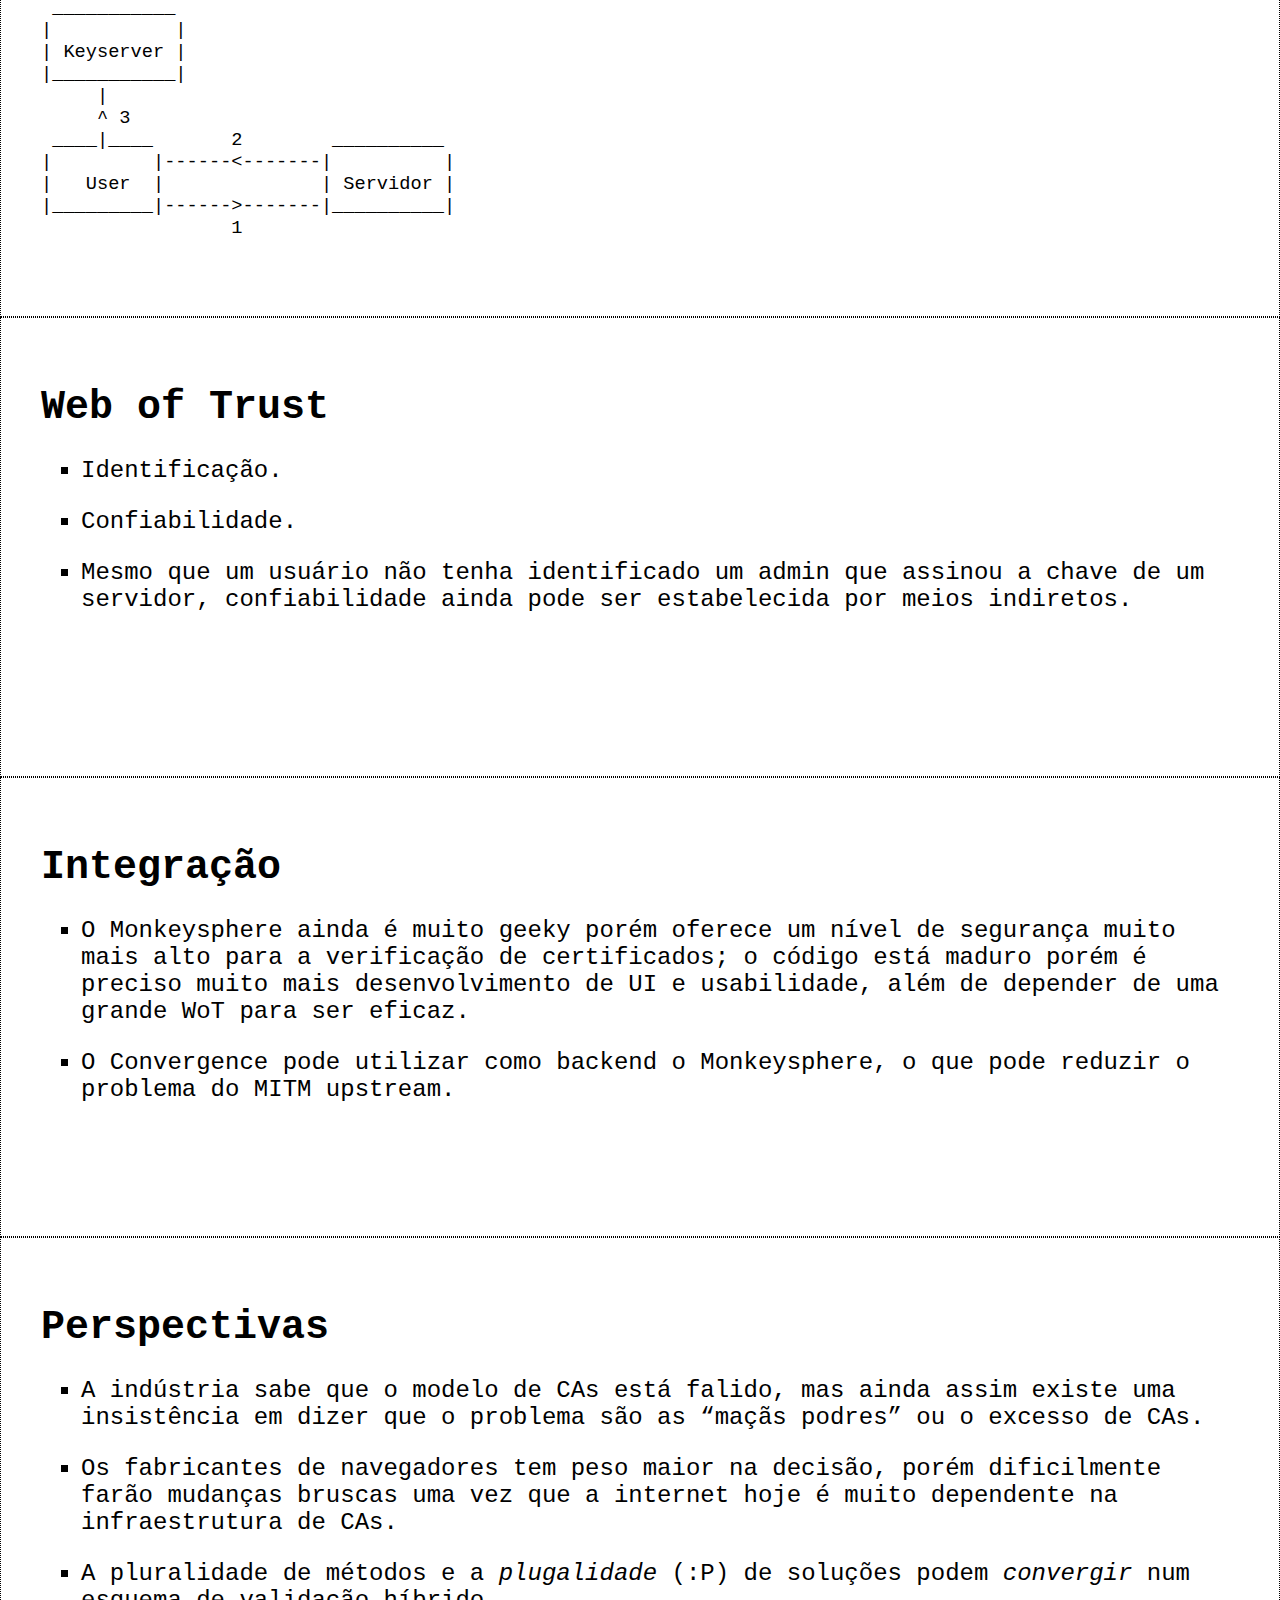
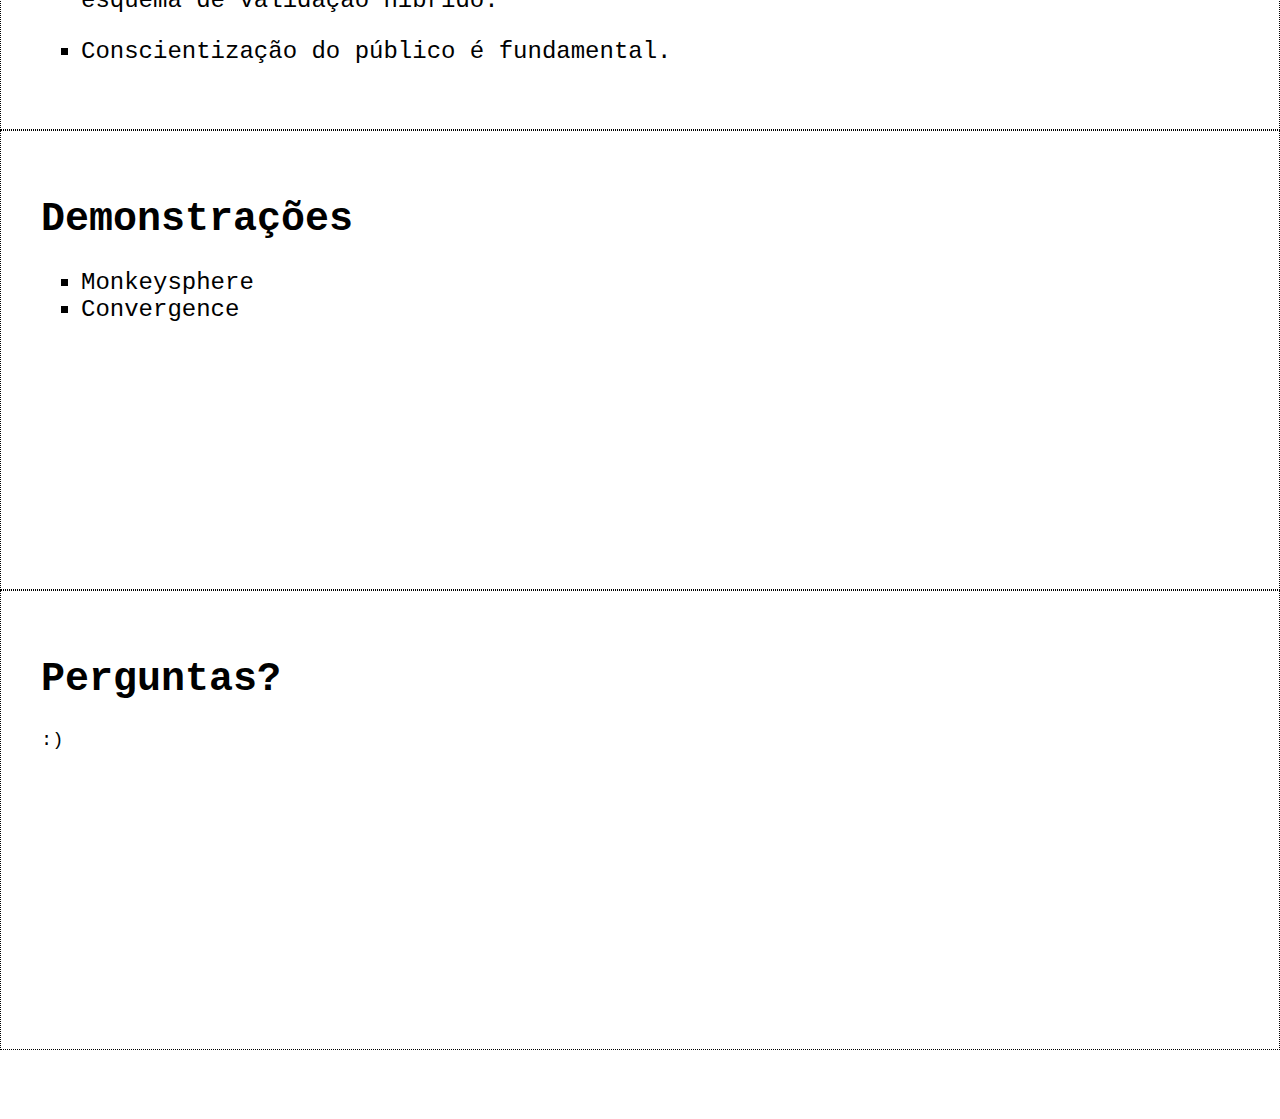
==== commit 1a1d39ee: "Minor changes" ====
--- a/cool.pdf.html
+++ b/cool.pdf.html
@@ -381,12 +381,24 @@
 </div>
 <div class='slide '>
 <h1 id="httpconvergenceio">http://convergence.io</h1><ul>
-  <li><a href="http://convergence.io/releases/firefox/convergence-current.application=x-xpinstall">Add-on para firefox</a> + daemon</li>
-  <li>Precedido pelo Perspectives (http://perspectives-project.org)</li>
-  <li>&ldquo;Trust agility&rdquo;: usuário/a escolhe em quem confiar e por quanto tempo</li>
-  <li>Sistema notarial distribuído e robusto</li>
-  <li>Anônimo e com boa usabilidade</li>
-  <li><a href="https://www.youtube.com/watch?v=Z7Wl2FW2TcA">BlackHat USA 2011: SSL And The Future Of Authenticity</a></li>
+  <li>
+    <p><a href="http://convergence.io/releases/firefox/convergence-current.application=x-xpinstall">Add-on para firefox</a> + daemon</p>
+  </li>
+  <li>
+    <p>Precedido pelo Perspectives (http://perspectives-project.org)</p>
+  </li>
+  <li>
+    <p>&ldquo;Trust agility&rdquo;: usuário/a escolhe em quem confiar e por quanto tempo</p>
+  </li>
+  <li>
+    <p>Sistema notarial distribuído e robusto</p>
+  </li>
+  <li>
+    <p>Anônimo e com boa usabilidade</p>
+  </li>
+  <li>
+    <p><a href="https://www.youtube.com/watch?v=Z7Wl2FW2TcA">BlackHat USA 2011: SSL And The Future Of Authenticity</a></p>
+  </li>
 </ul>
 
 
@@ -408,12 +420,12 @@
 
 </div>
 <div class='slide '>
-<h1 id="bundles">Bundles</h1><pre><code>                     ____      
+<h1 id="constelao">Constelação</h1><pre><code>                     ____      
             .-----&lt;-|    | 
             |  .--&gt;-| N1 |&lt;
  ___________|_|_    |____| \
 |               |    ____   \
-| Notary proxy  |-&gt;-|    |   \
+| Notary bounce |-&gt;-|    |   \
 |_______________|-&lt;-| N2 |&lt;.  \
       |  |          |____|  \  \
       v  ^            .      \  \
@@ -433,19 +445,33 @@
 </div>
 <div class='slide '>
 <h1 id="convergence-problemas">Convergence: Problemas</h1><ul>
-  <li>Se o MITM estiver exatamente no provedor upstream, o Convergence pode não perceber</li>
-  <li>Mudanças de chaves</li>
-  <li>The Citibank Problem</li>
-  <li>Futuro: <a href="https://github.com/moxie0/Convergence/wiki/TACK">TACK (Tethered Assertions for Certificate Keys)</a>: similar às Chaves Soberanas da EFF</li>
+  <li>
+    <p>Se o MITM estiver exatamente no provedor upstream, o Convergence pode não perceber</p>
+  </li>
+  <li>
+    <p>Mudanças de chaves</p>
+  </li>
+  <li>
+    <p>The Citibank Problem</p>
+  </li>
+  <li>
+    <p>Futuro: <a href="https://github.com/moxie0/Convergence/wiki/TACK">TACK (Tethered Assertions for Certificate Keys)</a>: similar às Chaves Soberanas da EFF</p>
+  </li>
 </ul>
 
 
 </div>
 <div class='slide '>
 <h1 id="httpwebmonkeysphereinfo">http://web.monkeysphere.info</h1><ul>
-  <li><a href="https://addons.mozilla.org/pt-BR/firefox/addon/monkeysphere/?src=search">Add-on pra firefox</a> + agent</li>
-  <li>Atrela a autenticação à identificações pessoais pela Web Of Trust</li>
-  <li>Também provê autorização</li>
+  <li>
+    <p><a href="https://addons.mozilla.org/pt-BR/firefox/addon/monkeysphere/?src=search">Add-on pra firefox</a> + agent + userland</p>
+  </li>
+  <li>
+    <p>Atrela a autenticação à identificações pessoais pela Web Of Trust</p>
+  </li>
+  <li>
+    <p>Também provê autorização</p>
+  </li>
 </ul>
 
 
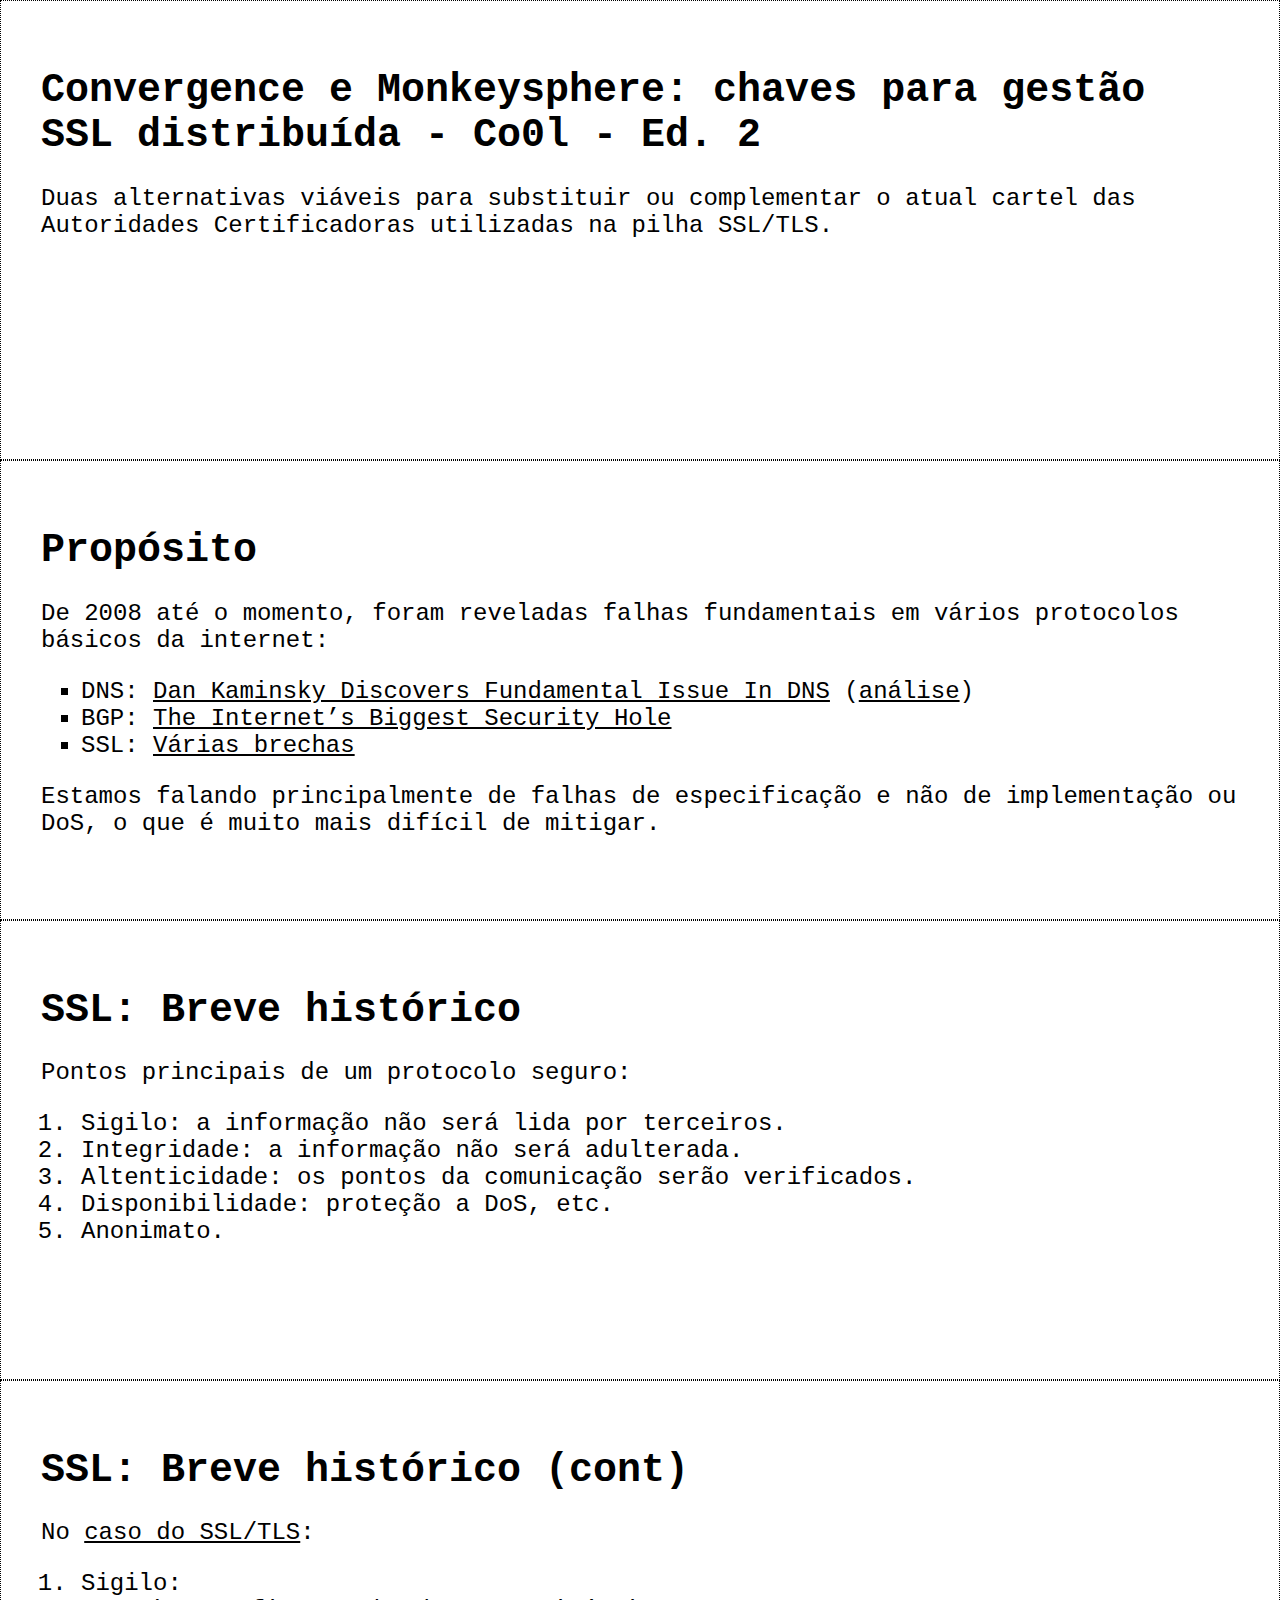
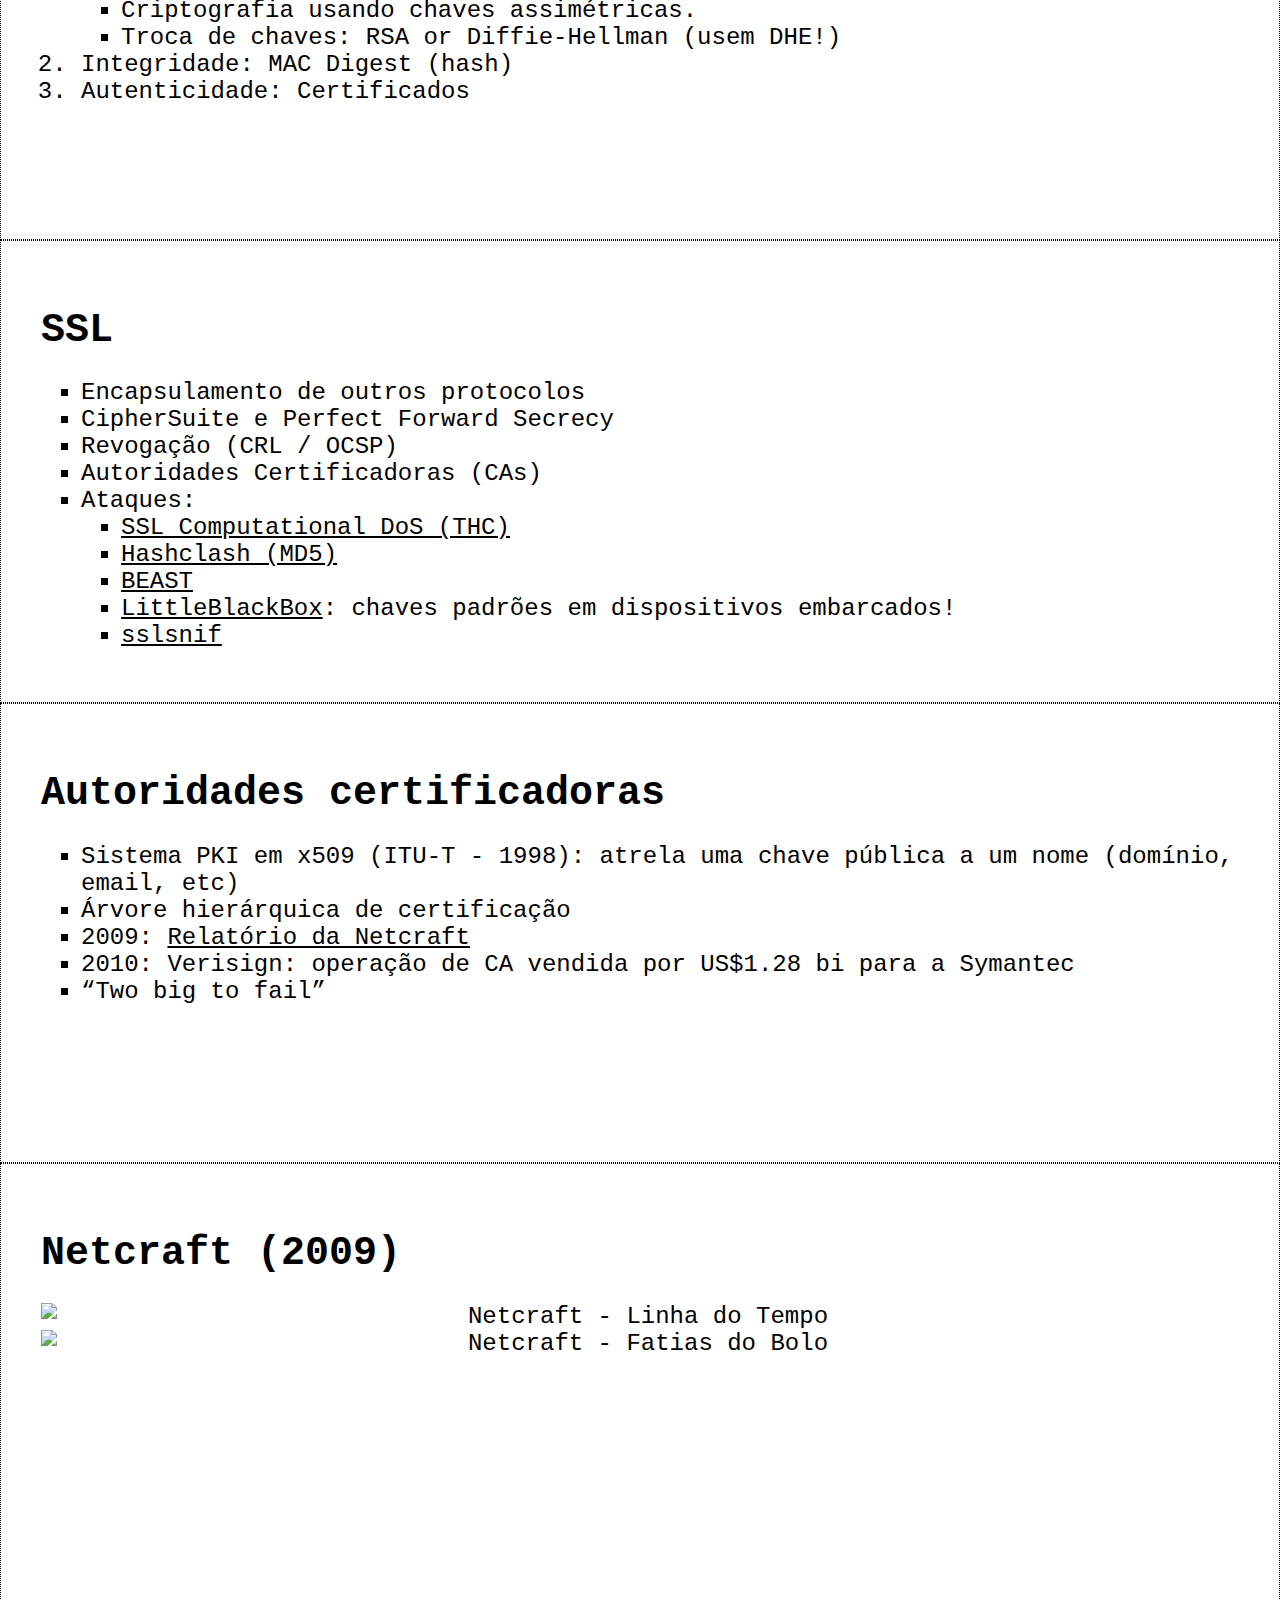
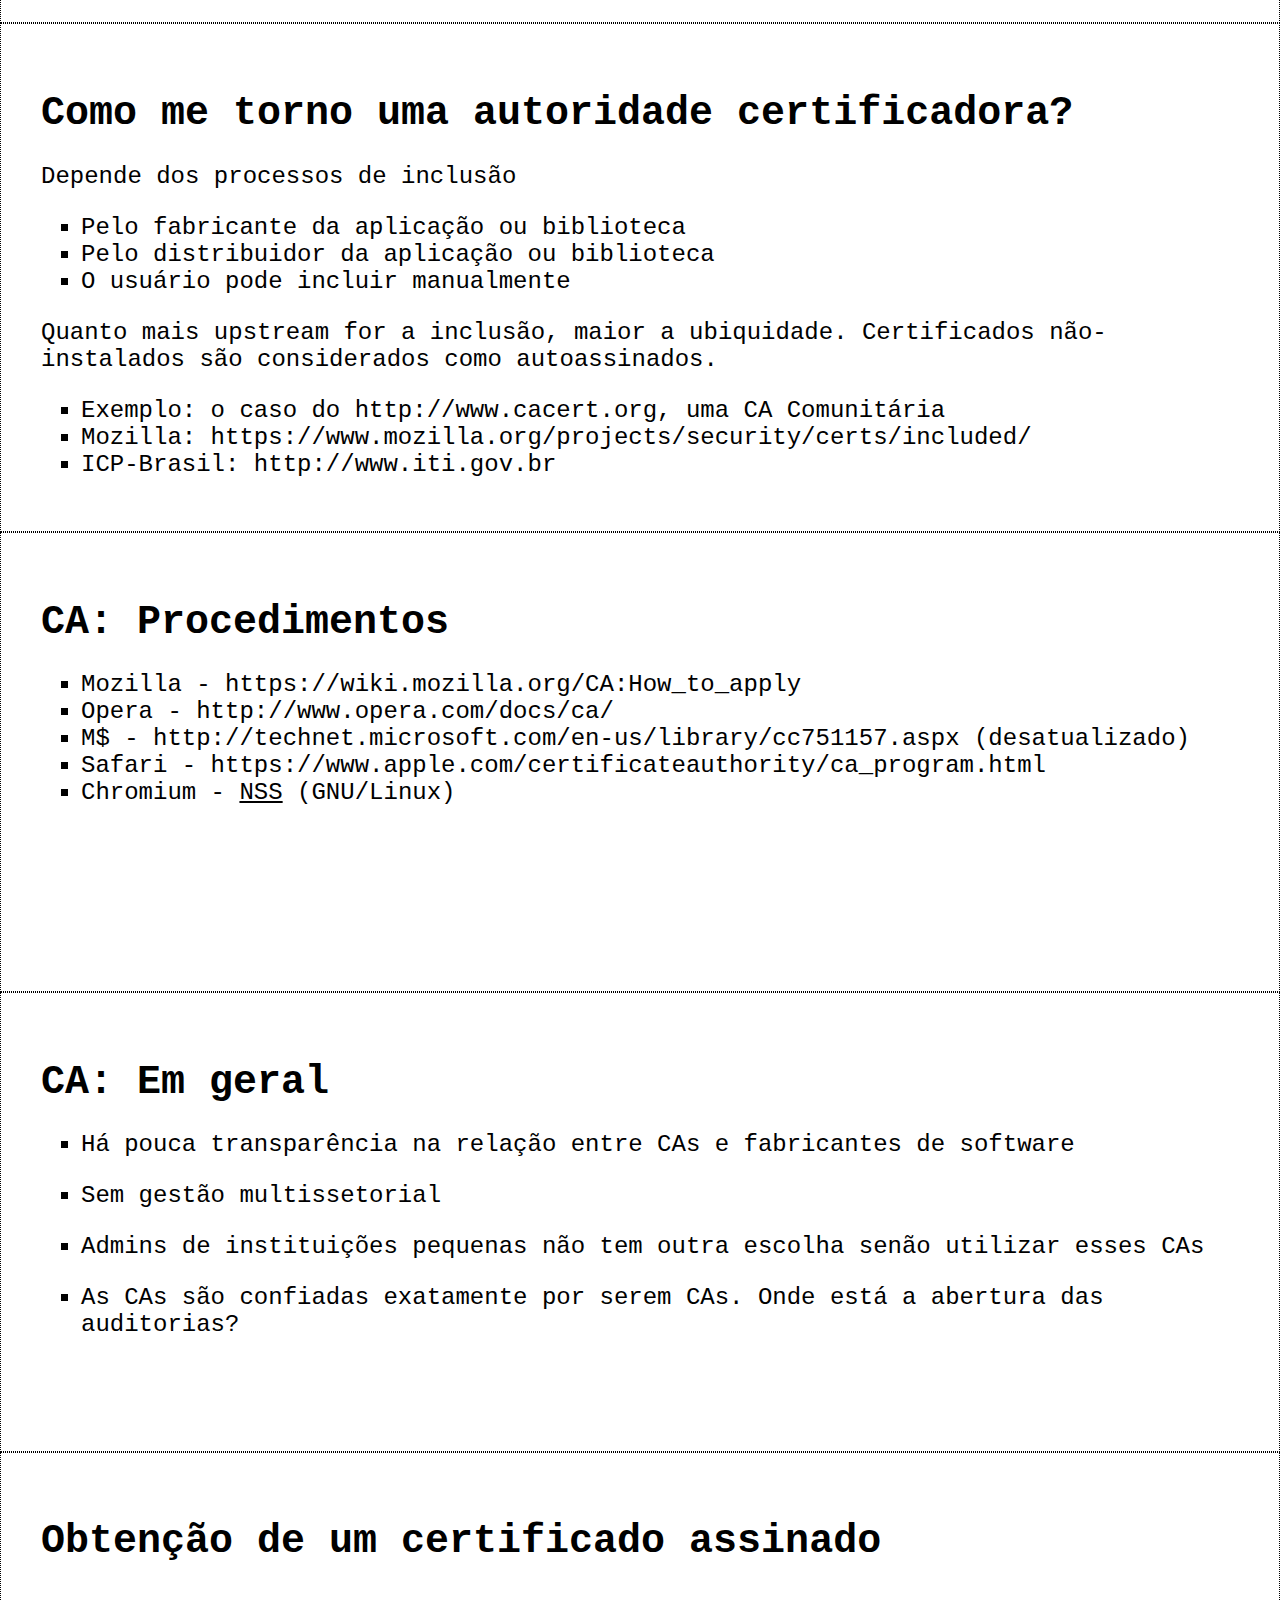
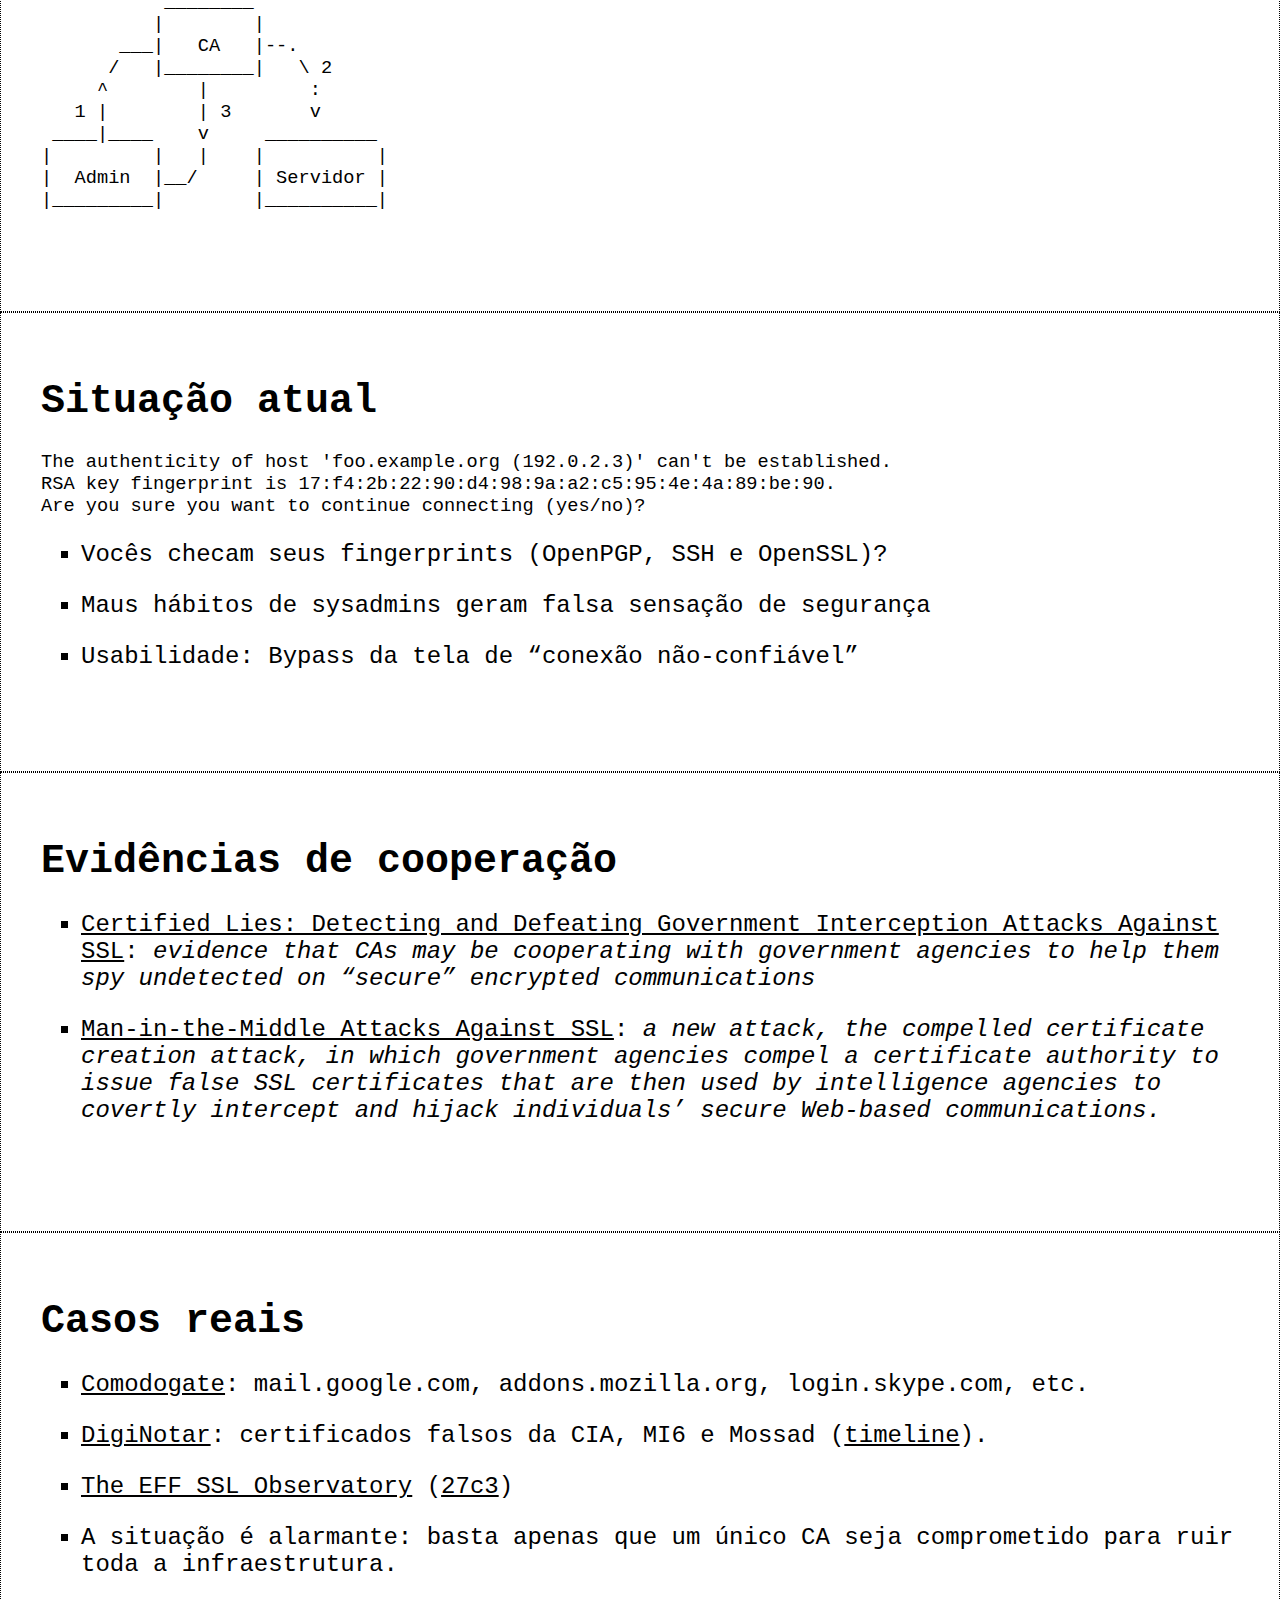
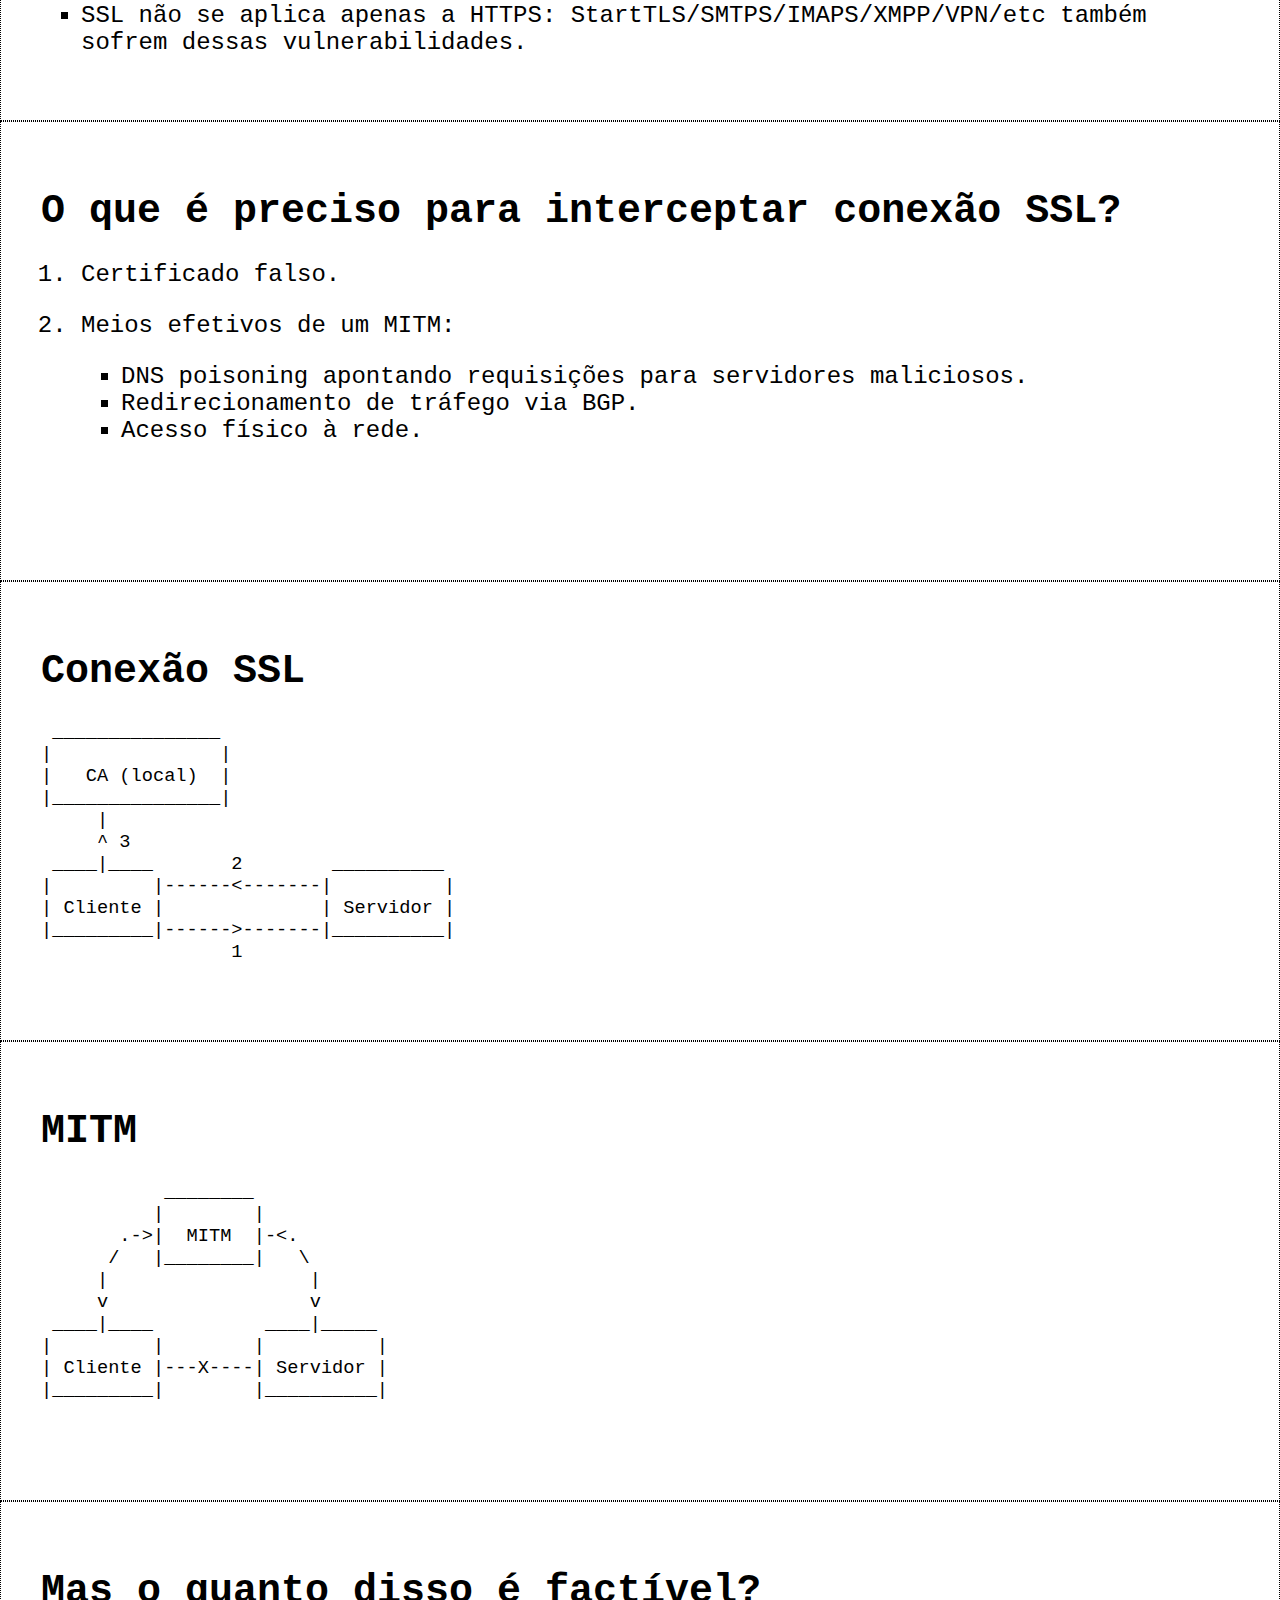
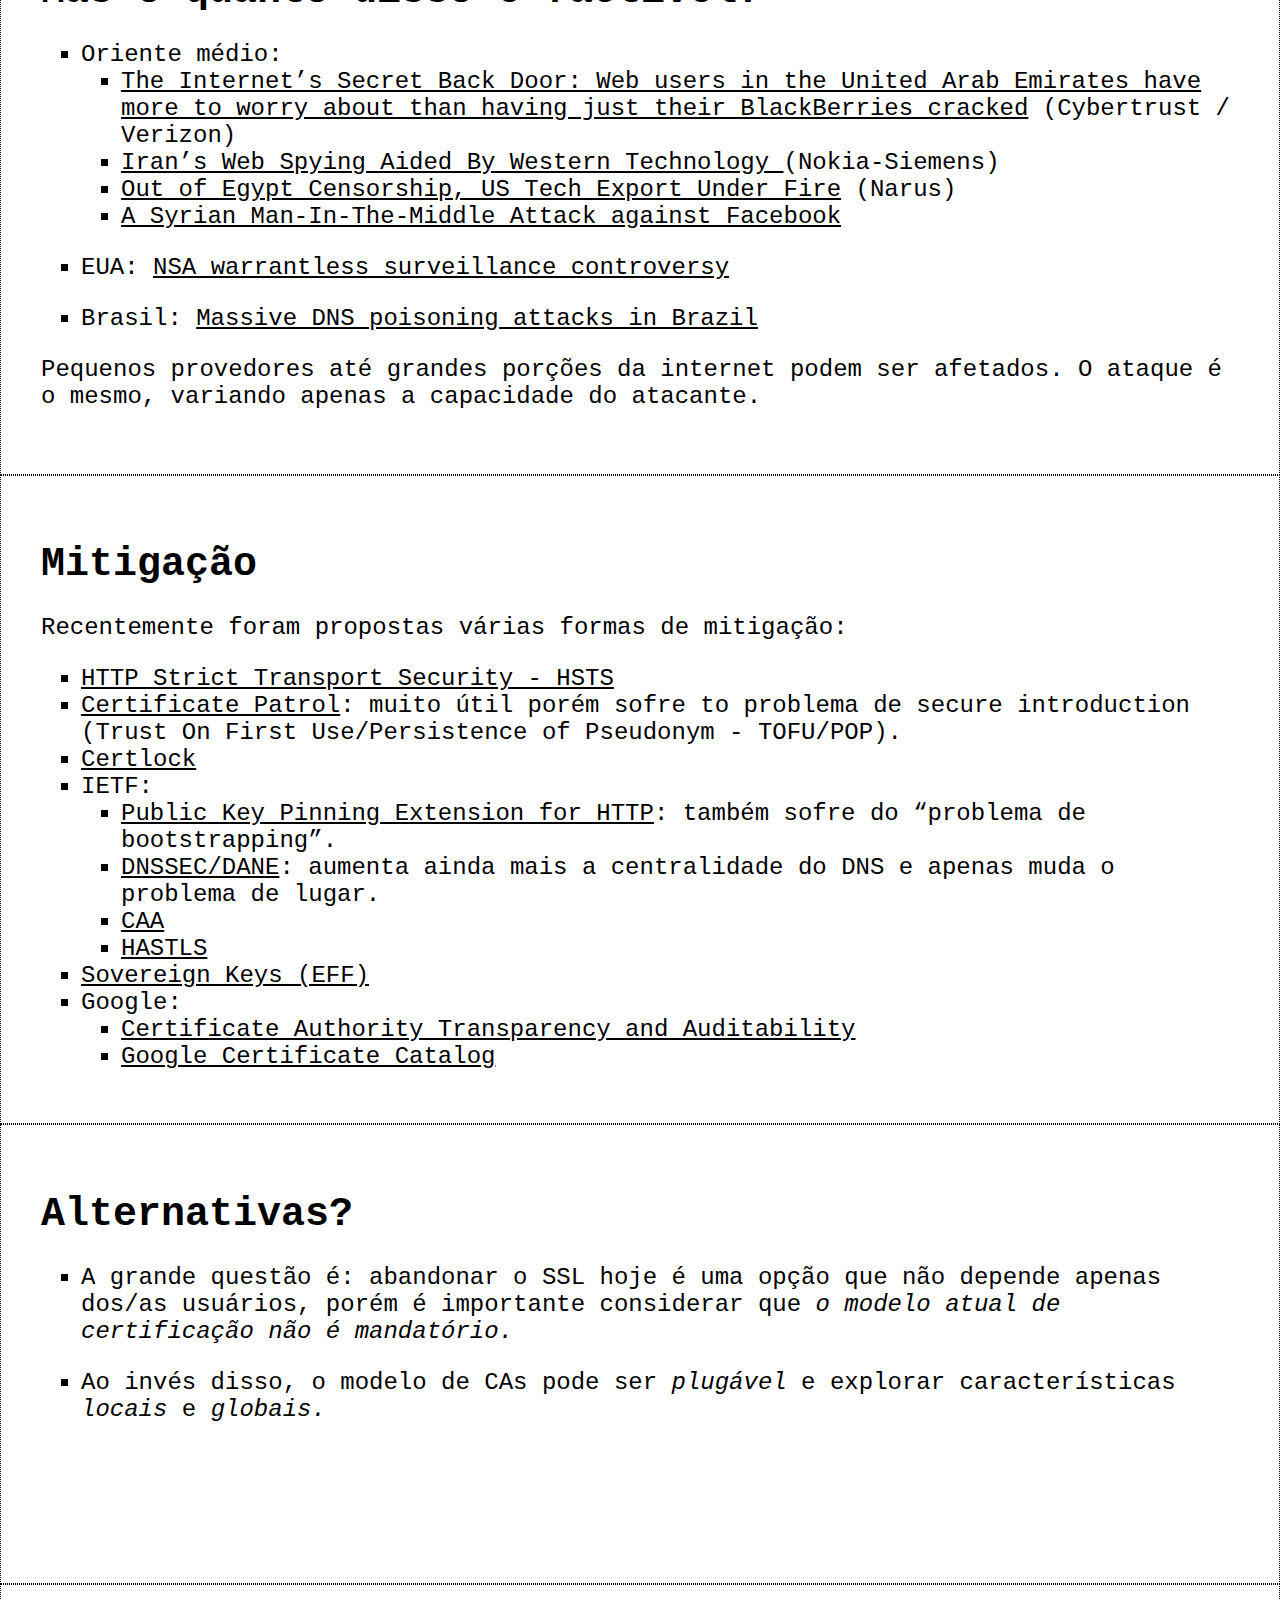
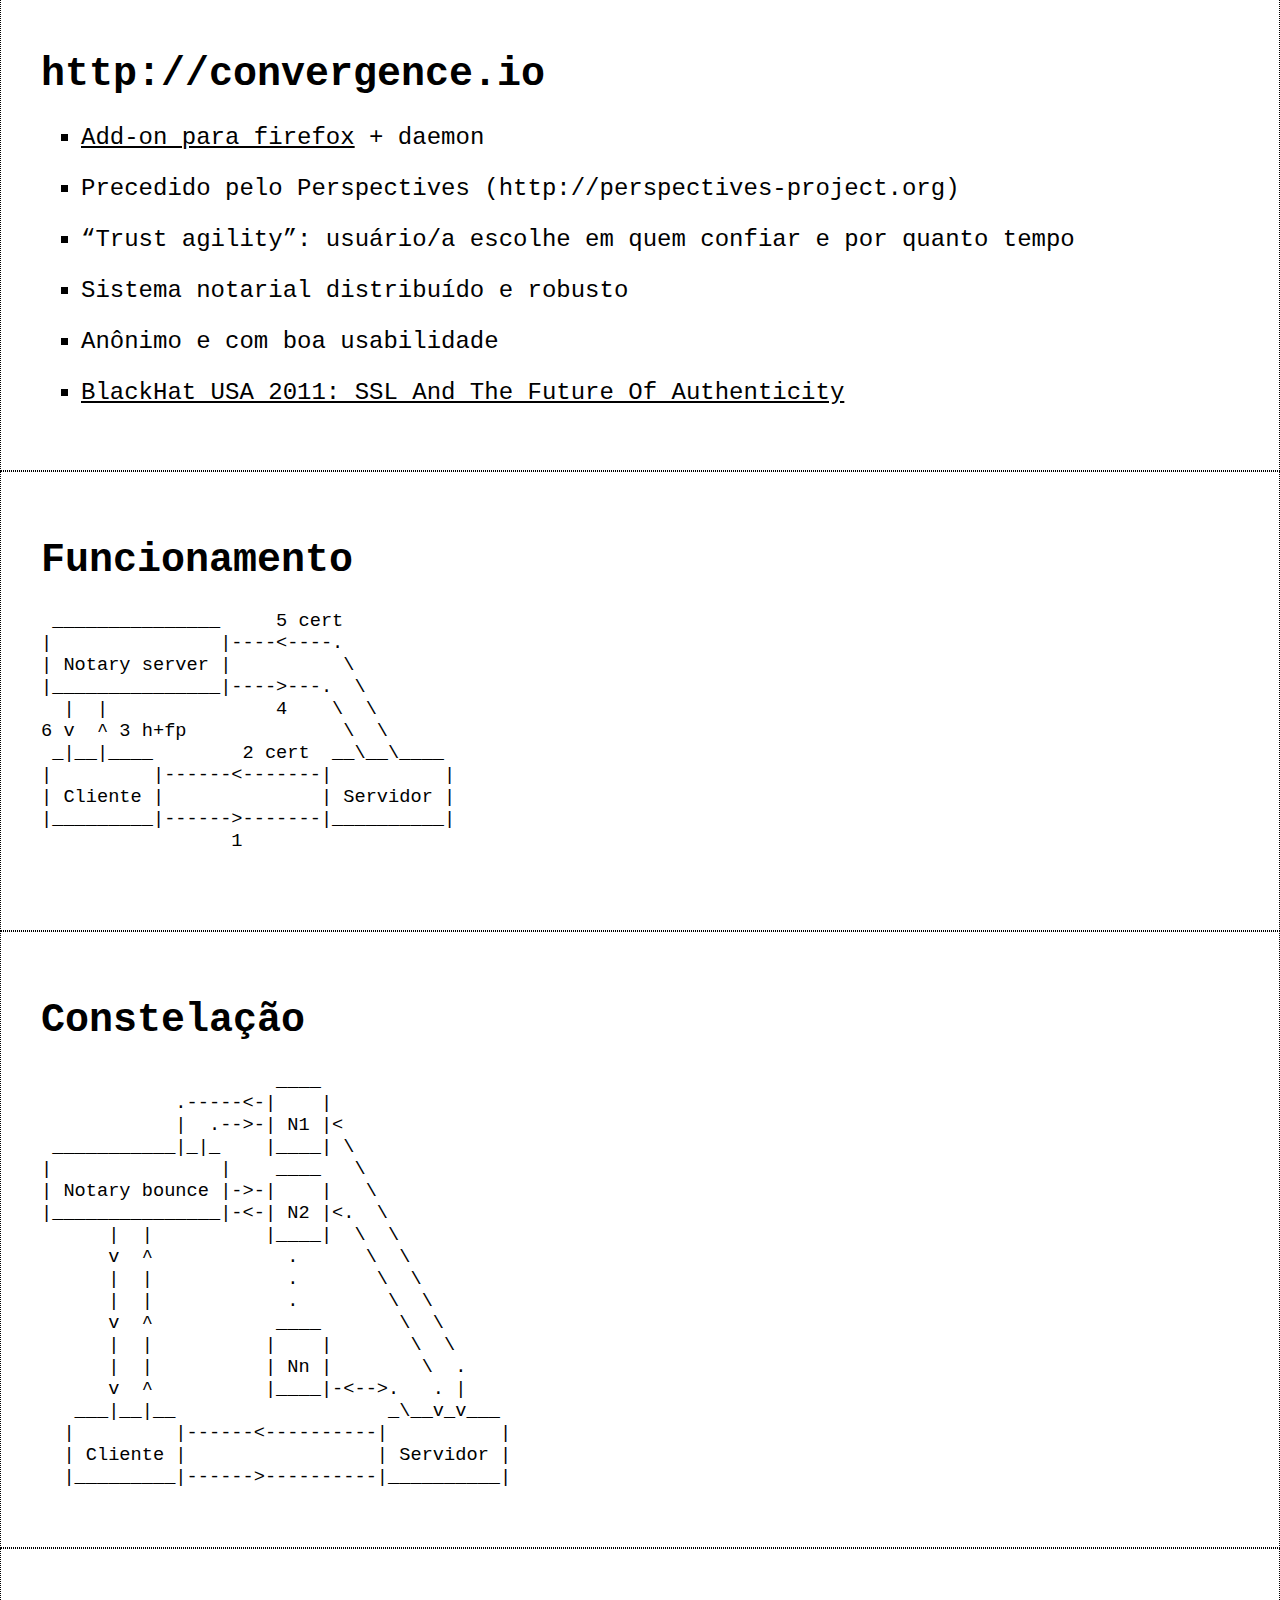
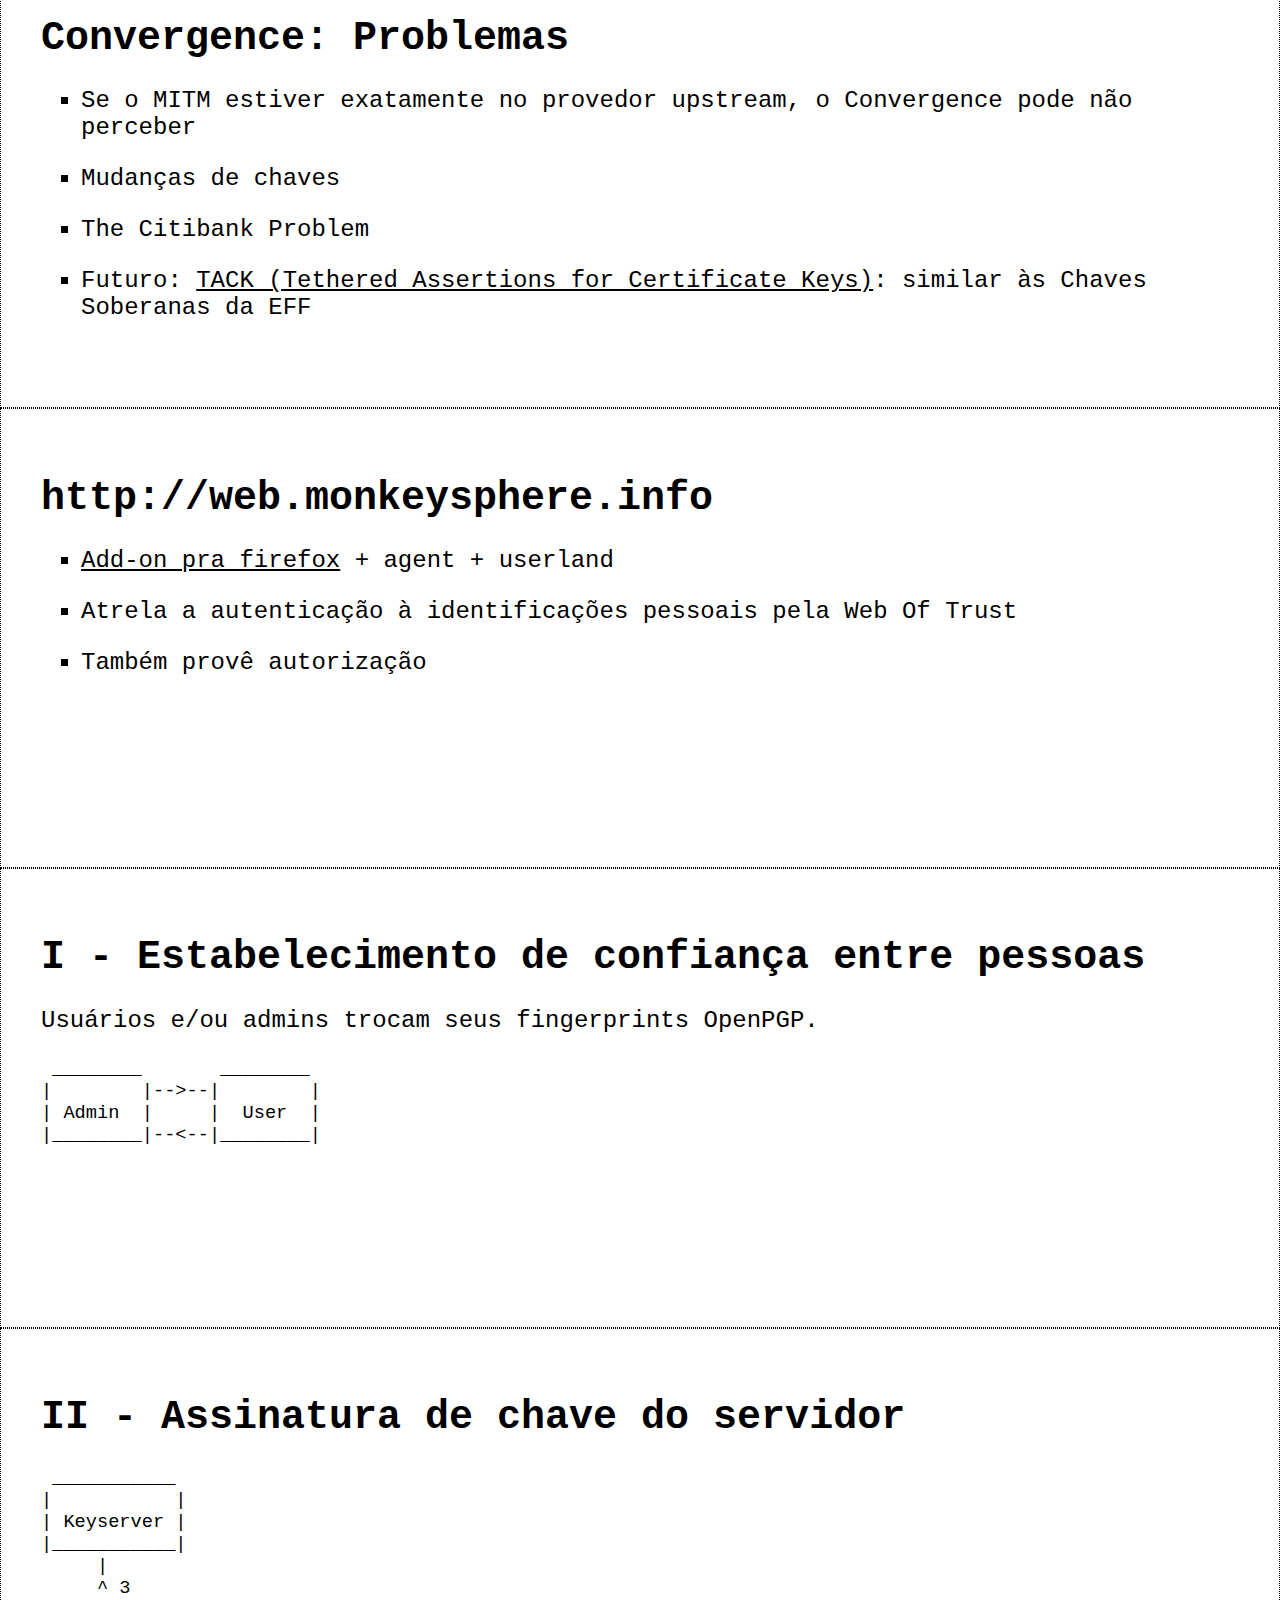
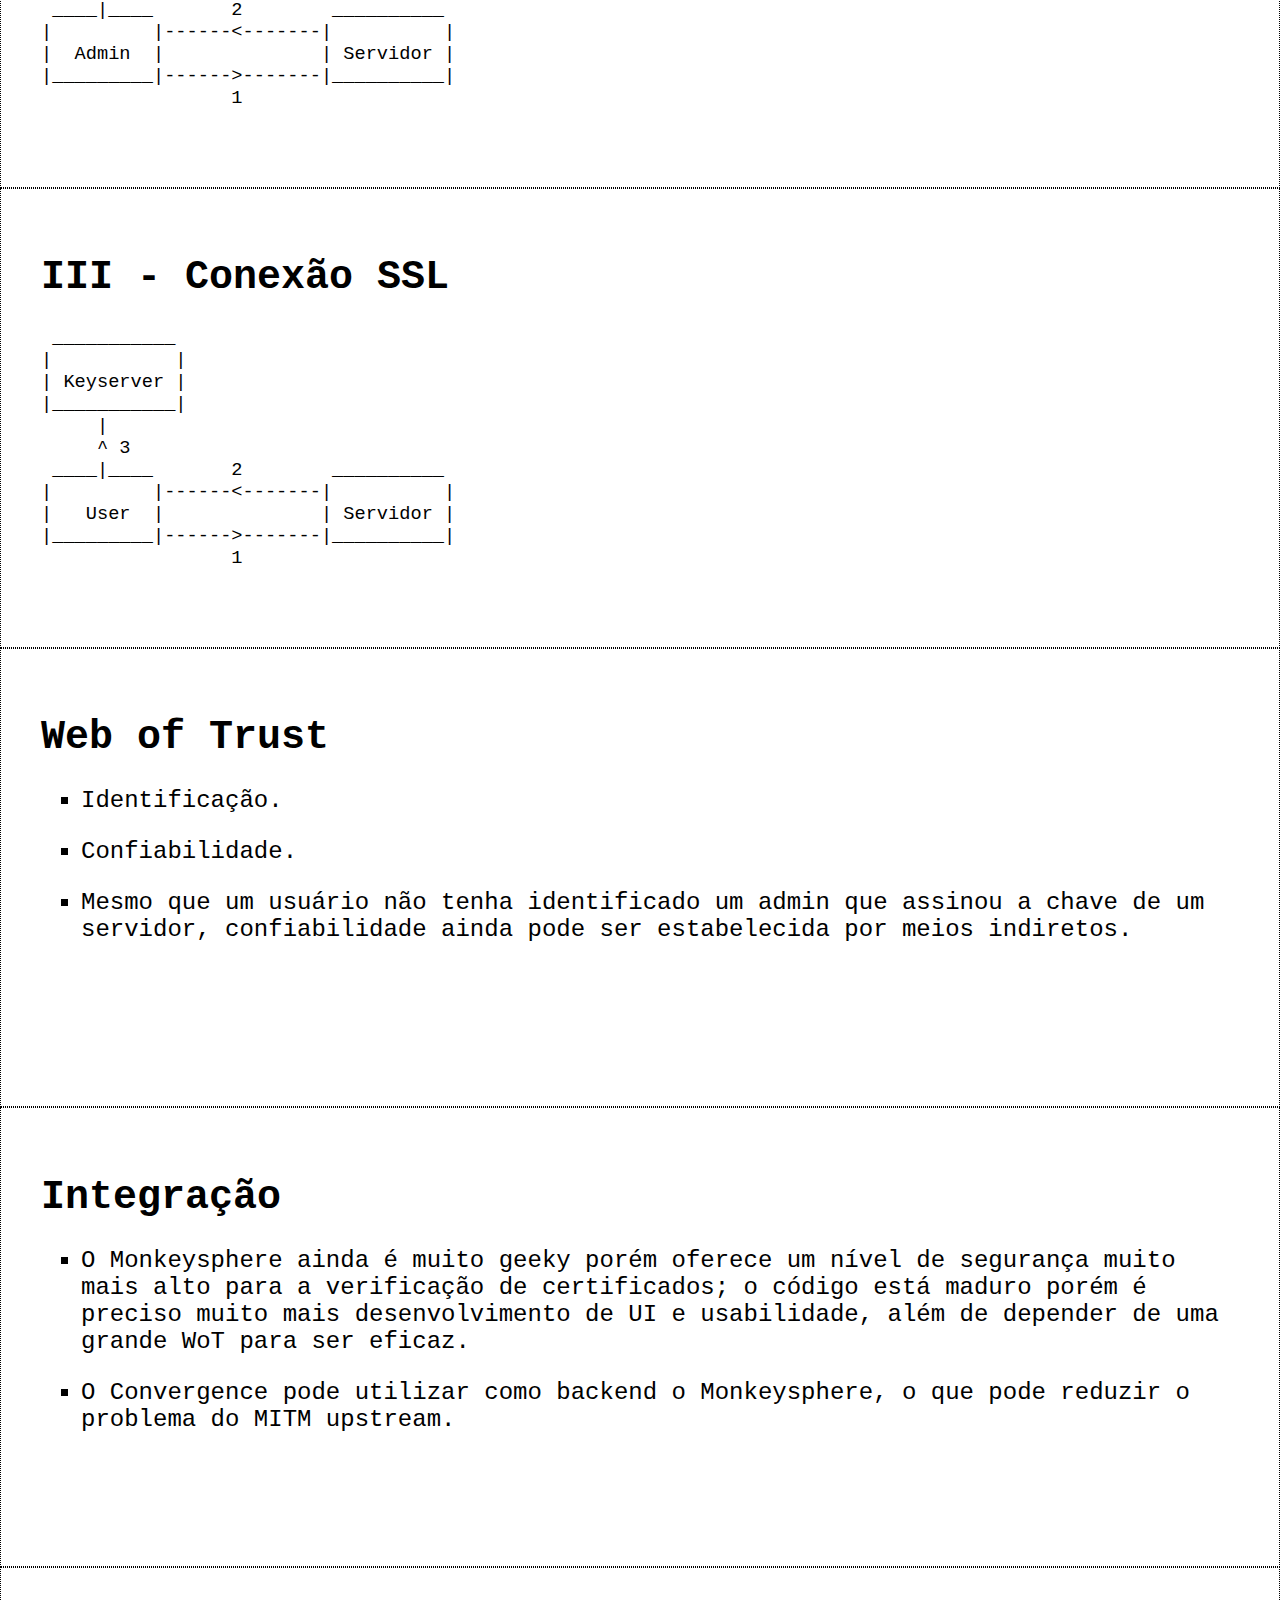
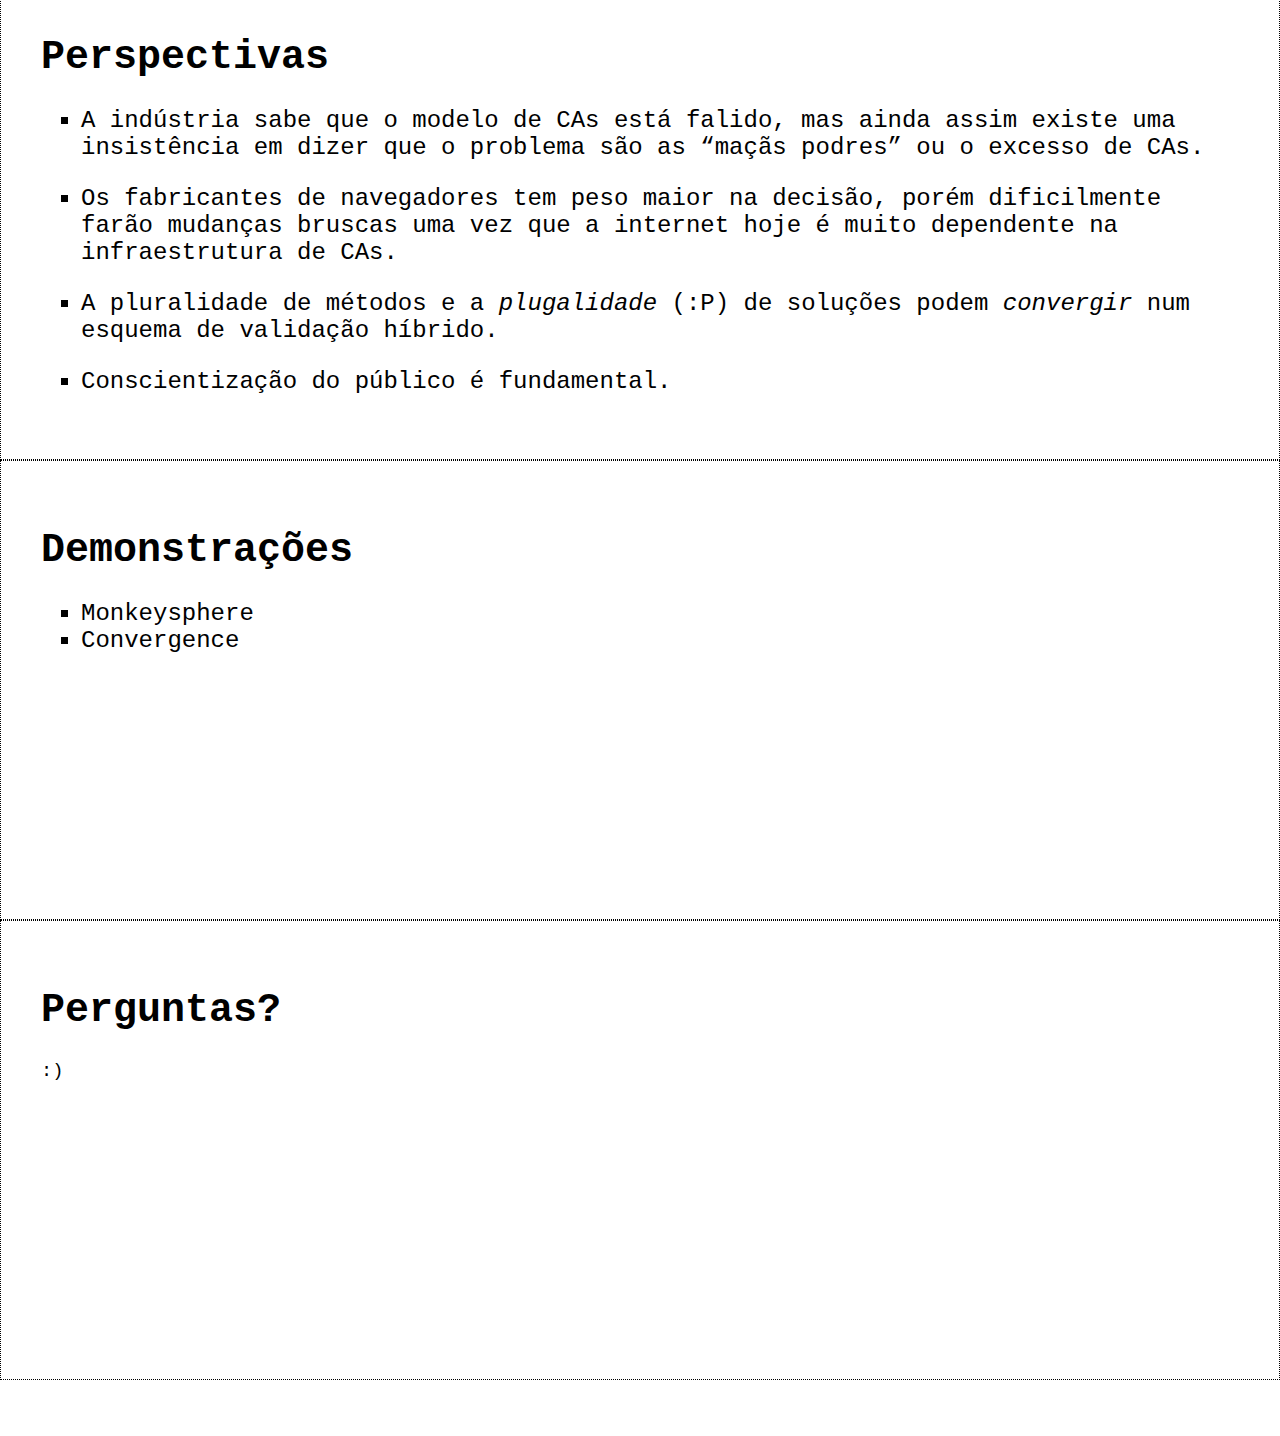
==== commit d9408db8: "Split" ====
--- a/cool.pdf.html
+++ b/cool.pdf.html
@@ -101,7 +101,10 @@
   <li>Anonimato.</li>
 </ol>
 
-<p>No <a href="https://techmeet.sarava.org/uploads/Agenda/SSL_For_Activists.pdf">caso do SSL/TLS</a>:</p>
+
+</div>
+<div class='slide '>
+<h1 id="ssl-breve-histrico-cont">SSL: Breve histórico (cont)</h1><p>No <a href="https://techmeet.sarava.org/uploads/Agenda/SSL_For_Activists.pdf">caso do SSL/TLS</a>:</p>
 
 <ol>
   <li>Sigilo:
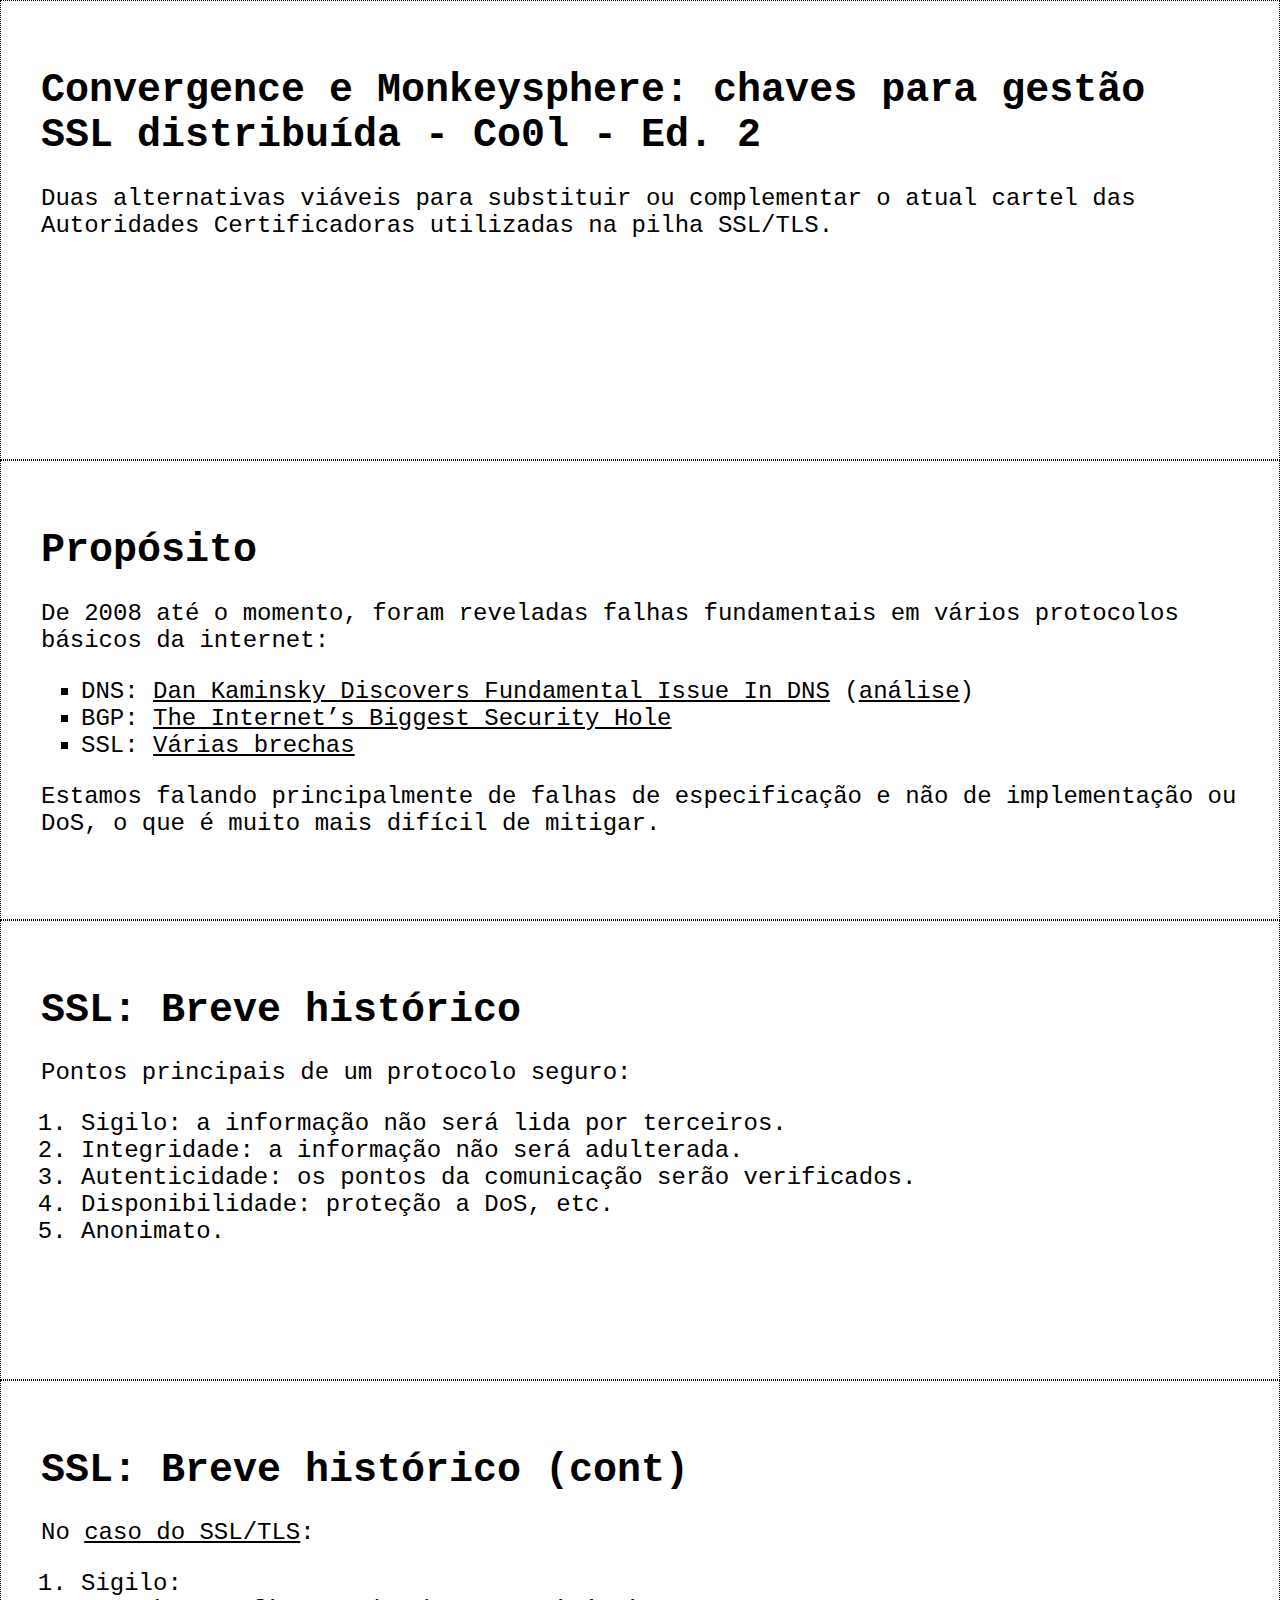
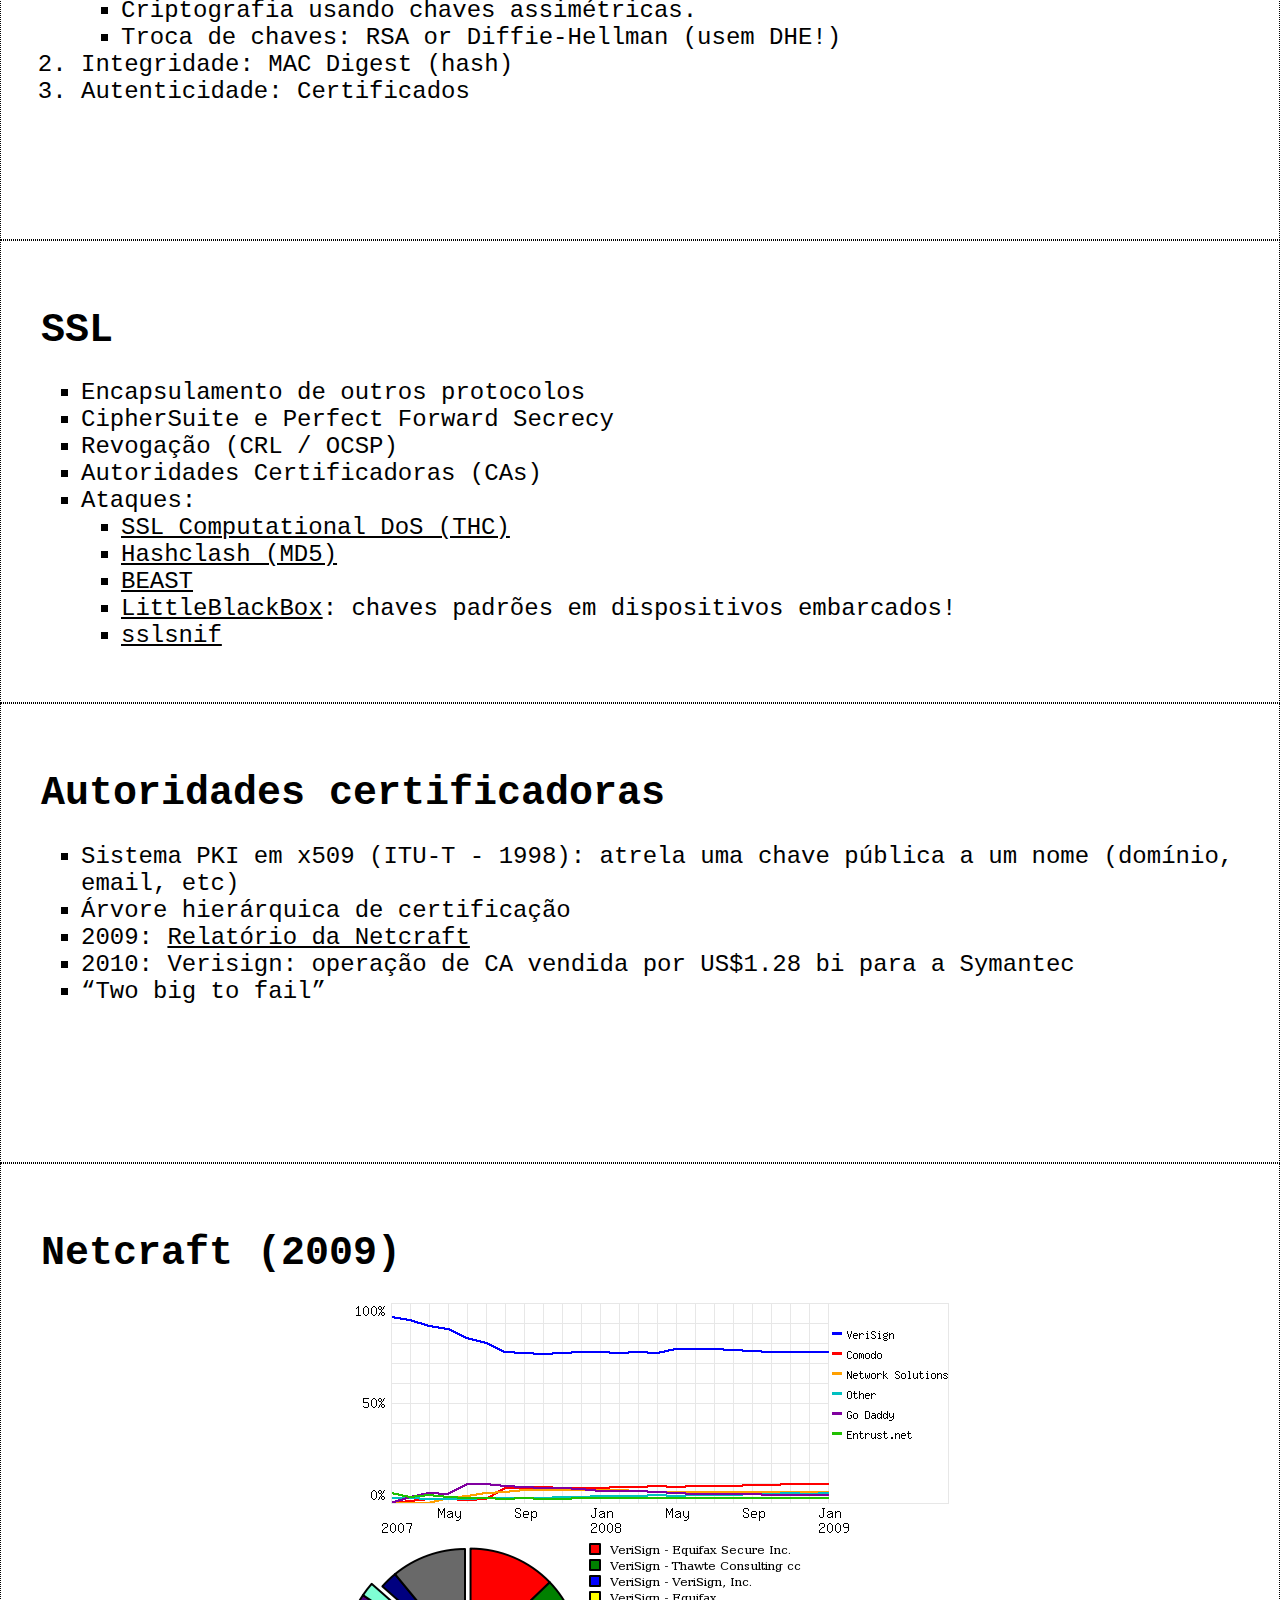
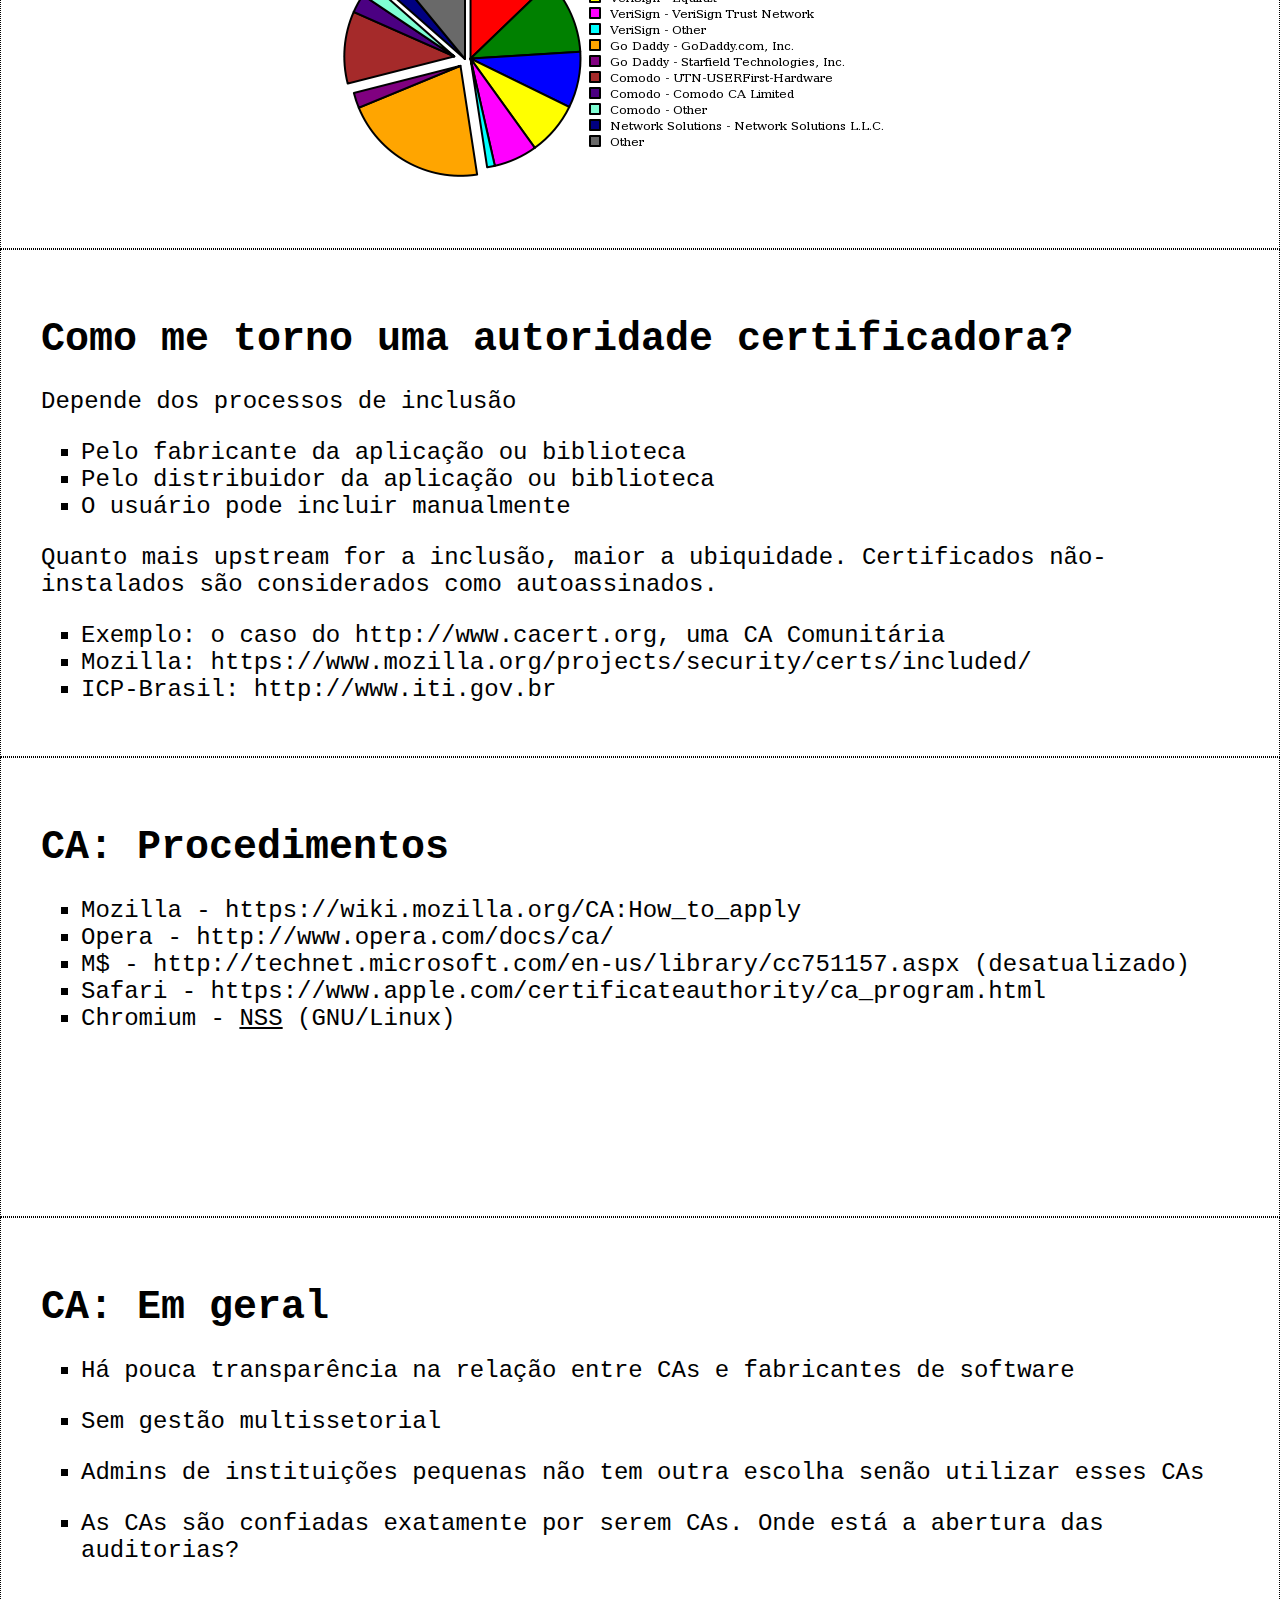
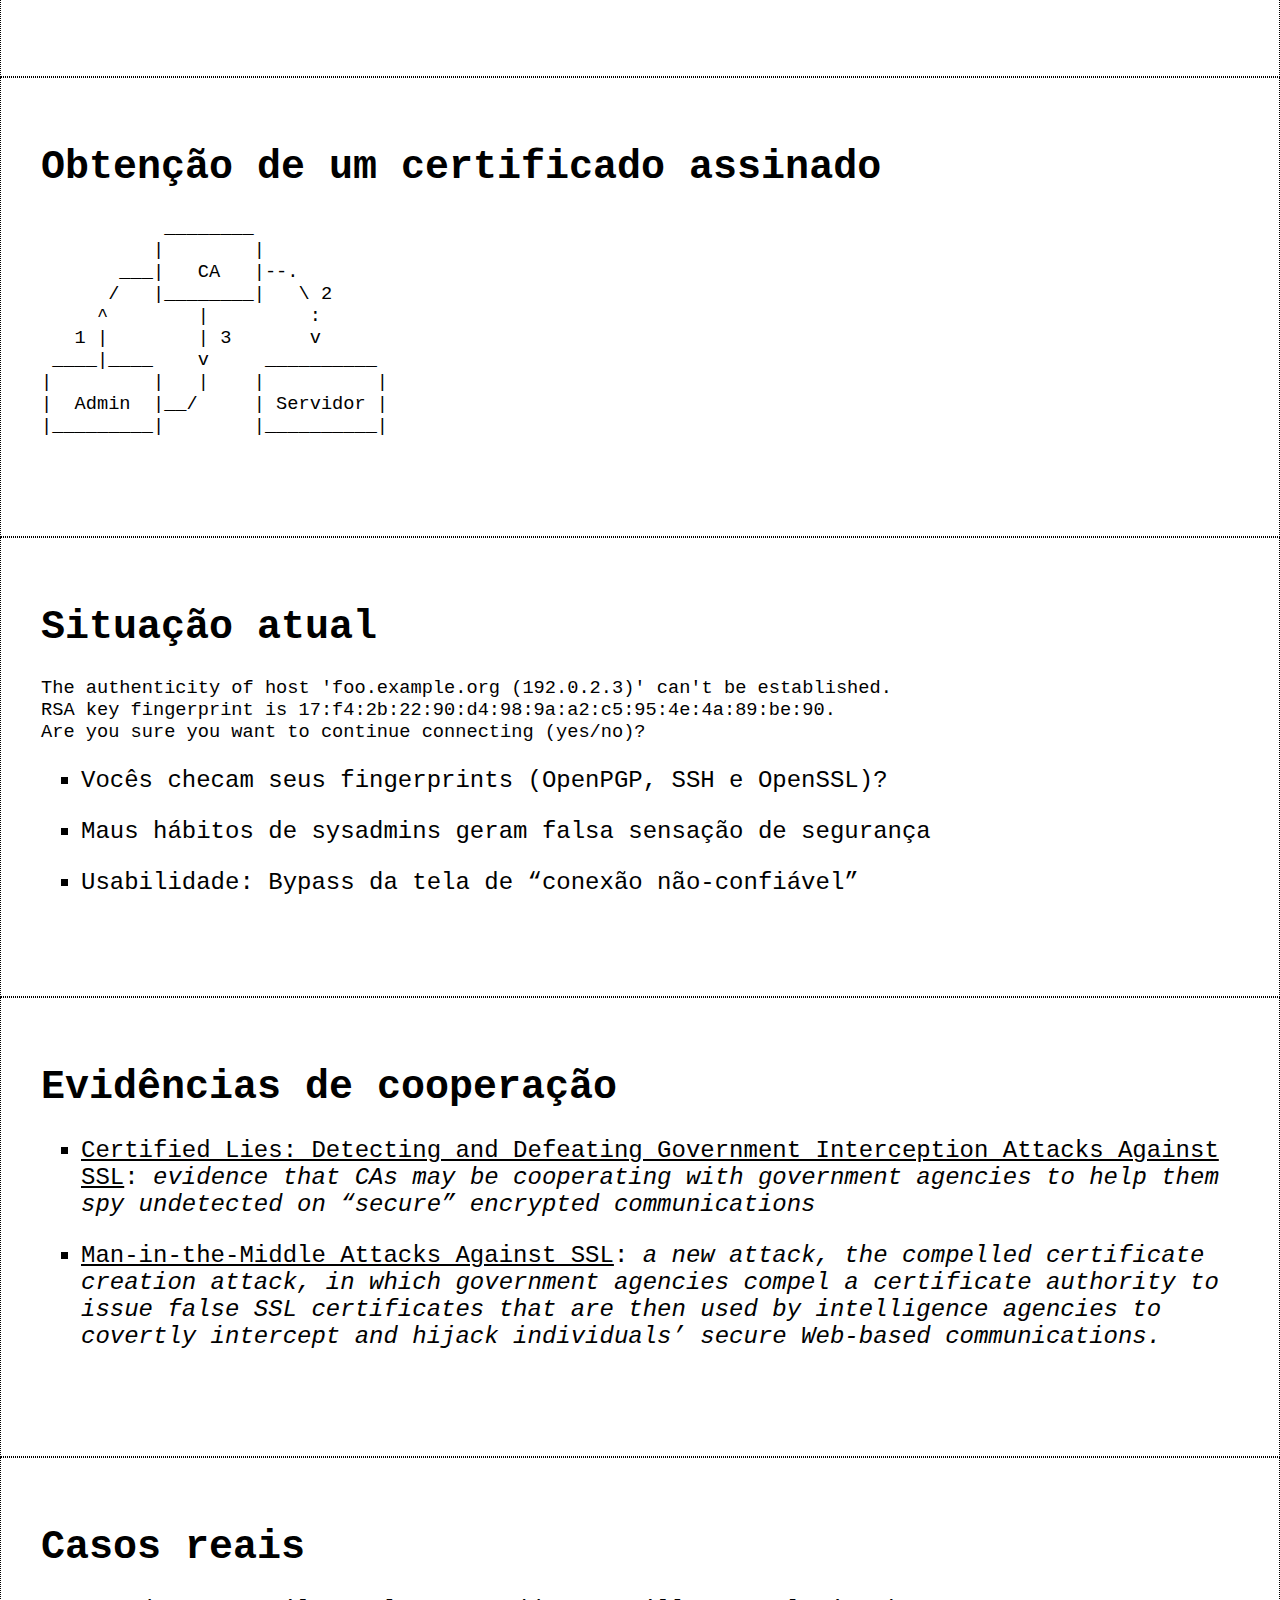
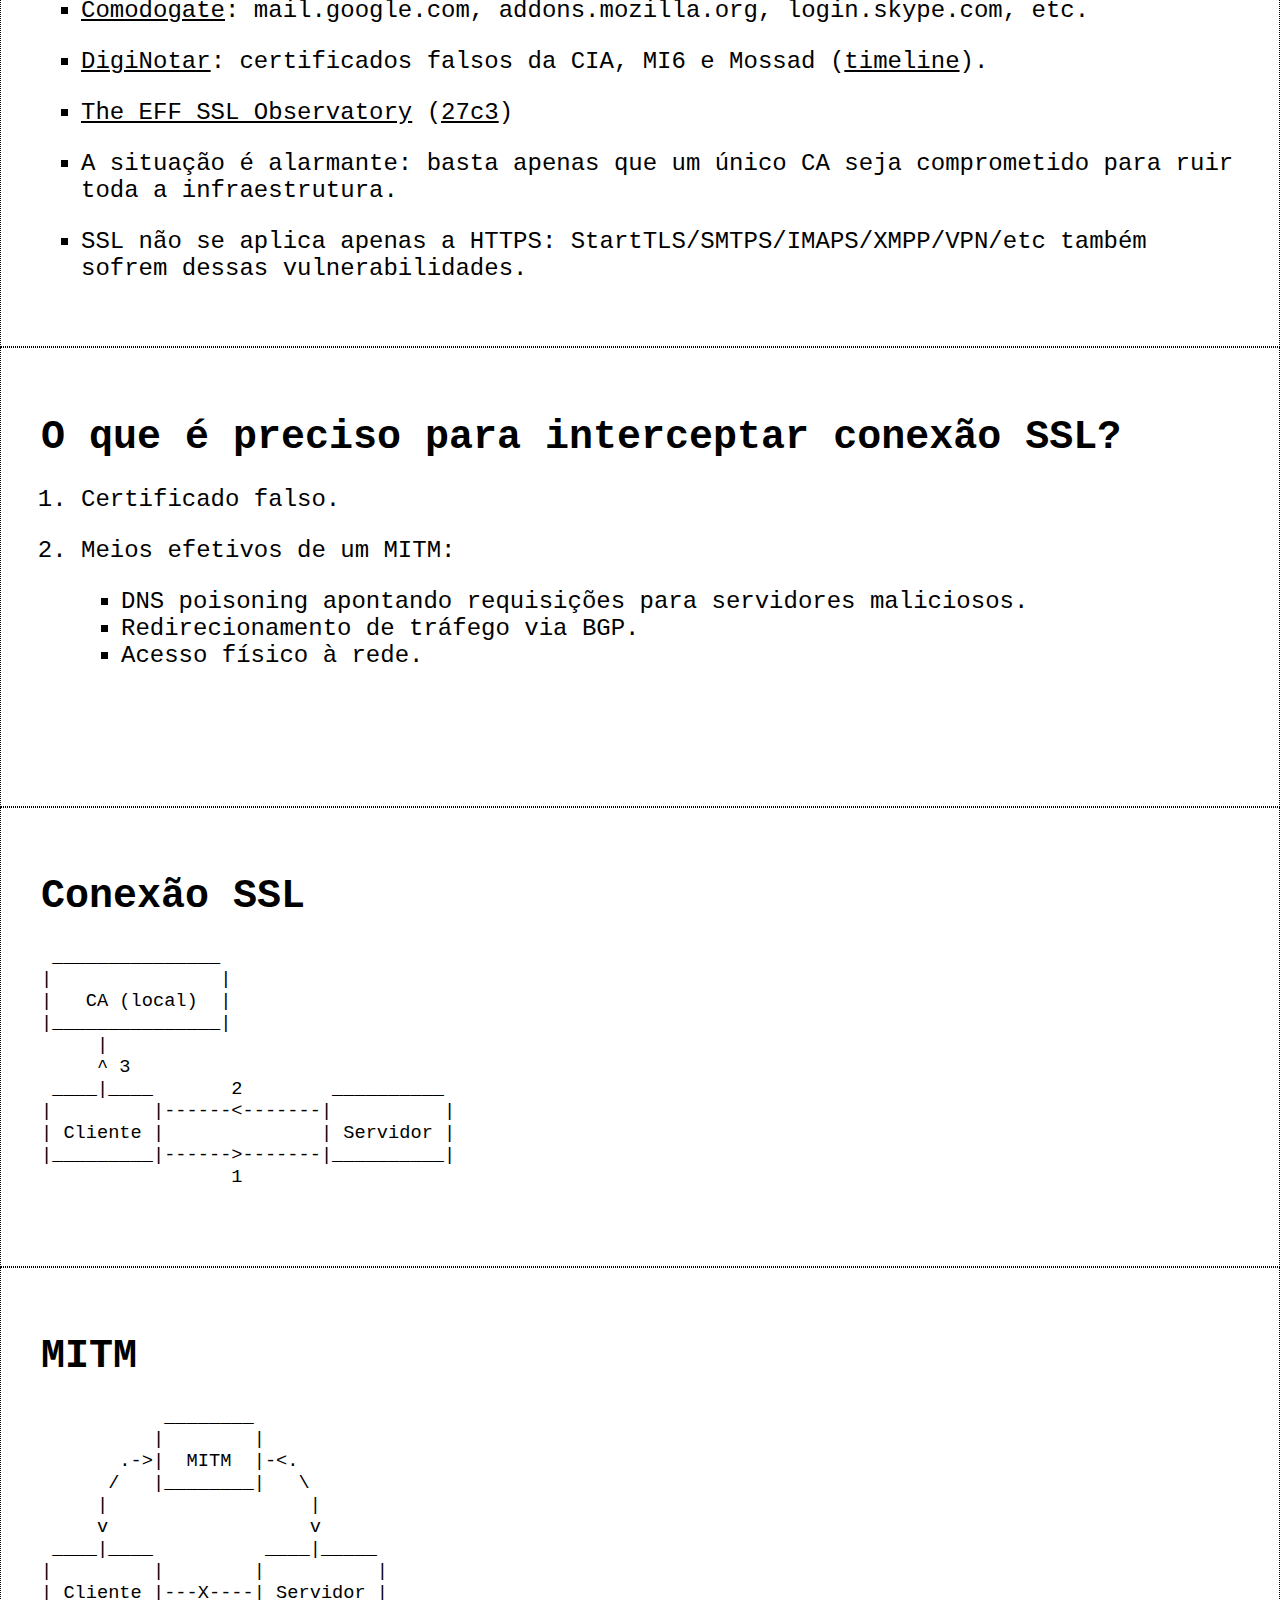
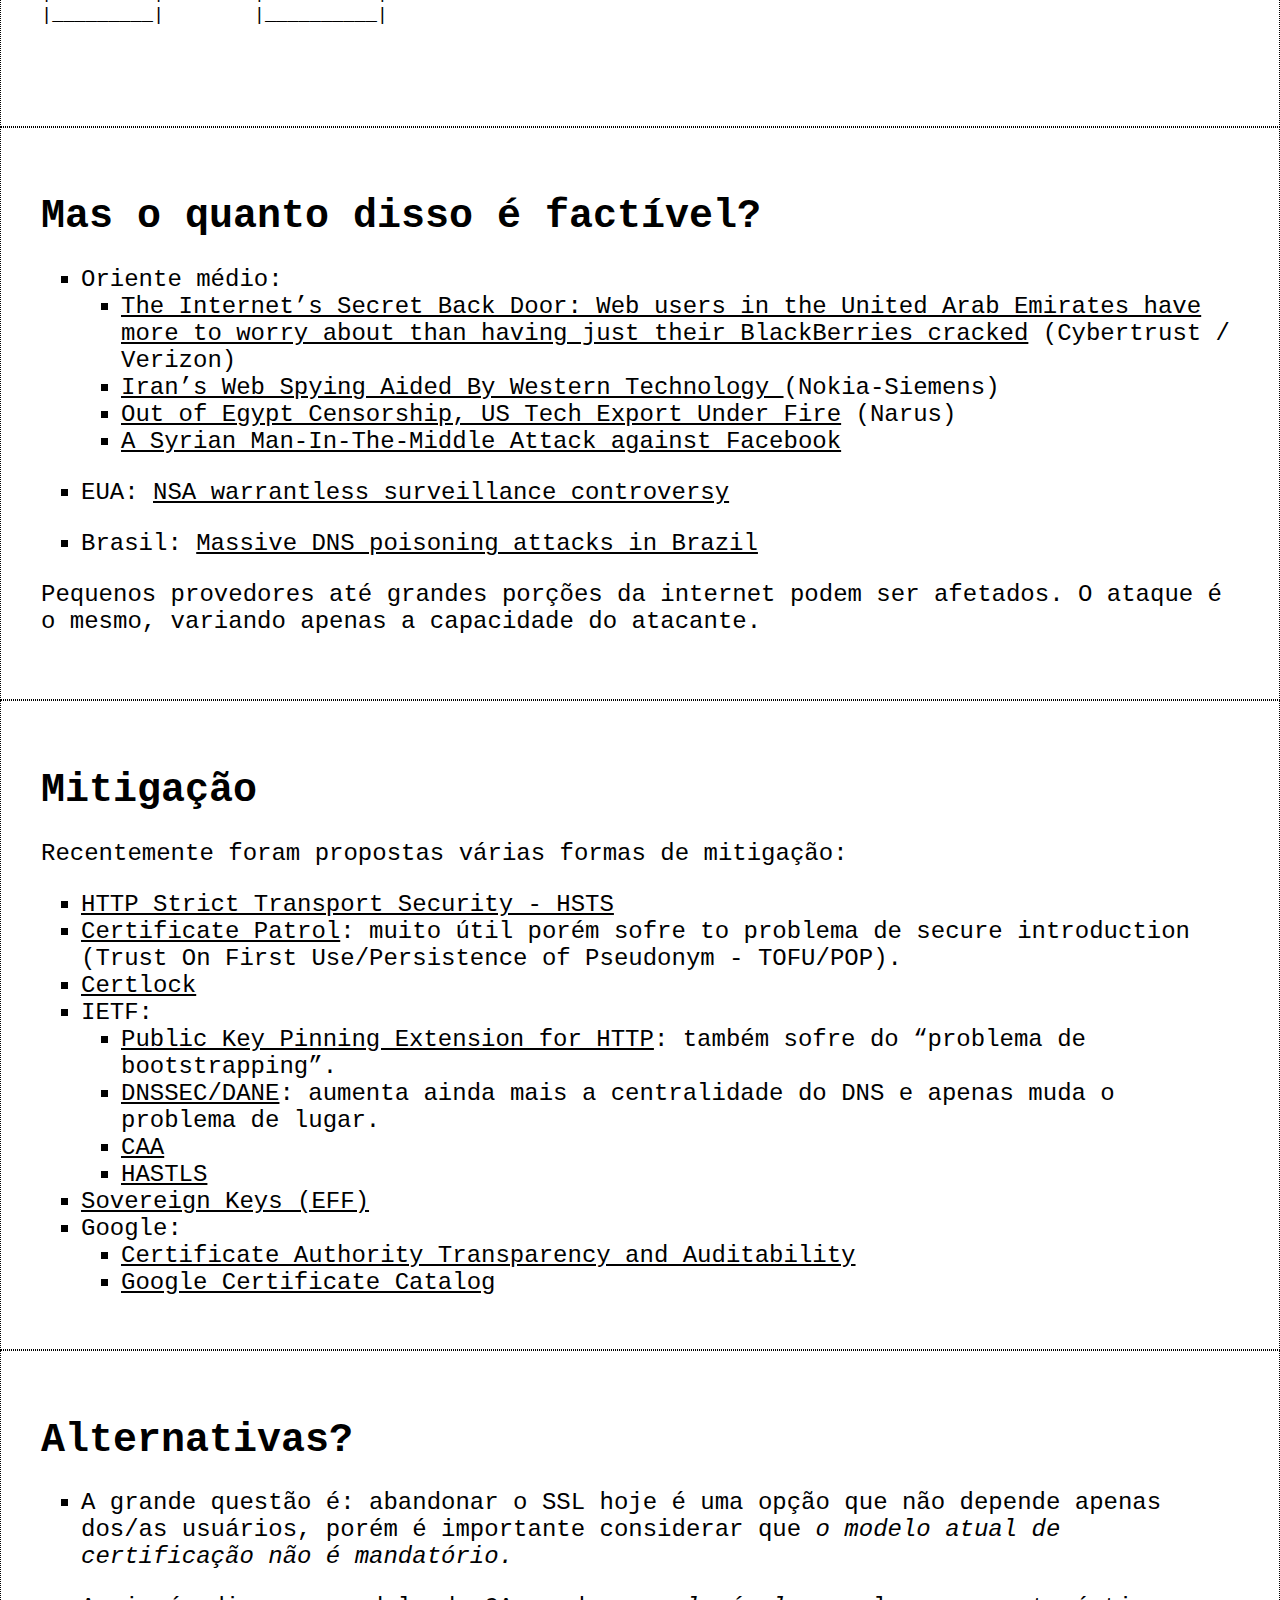
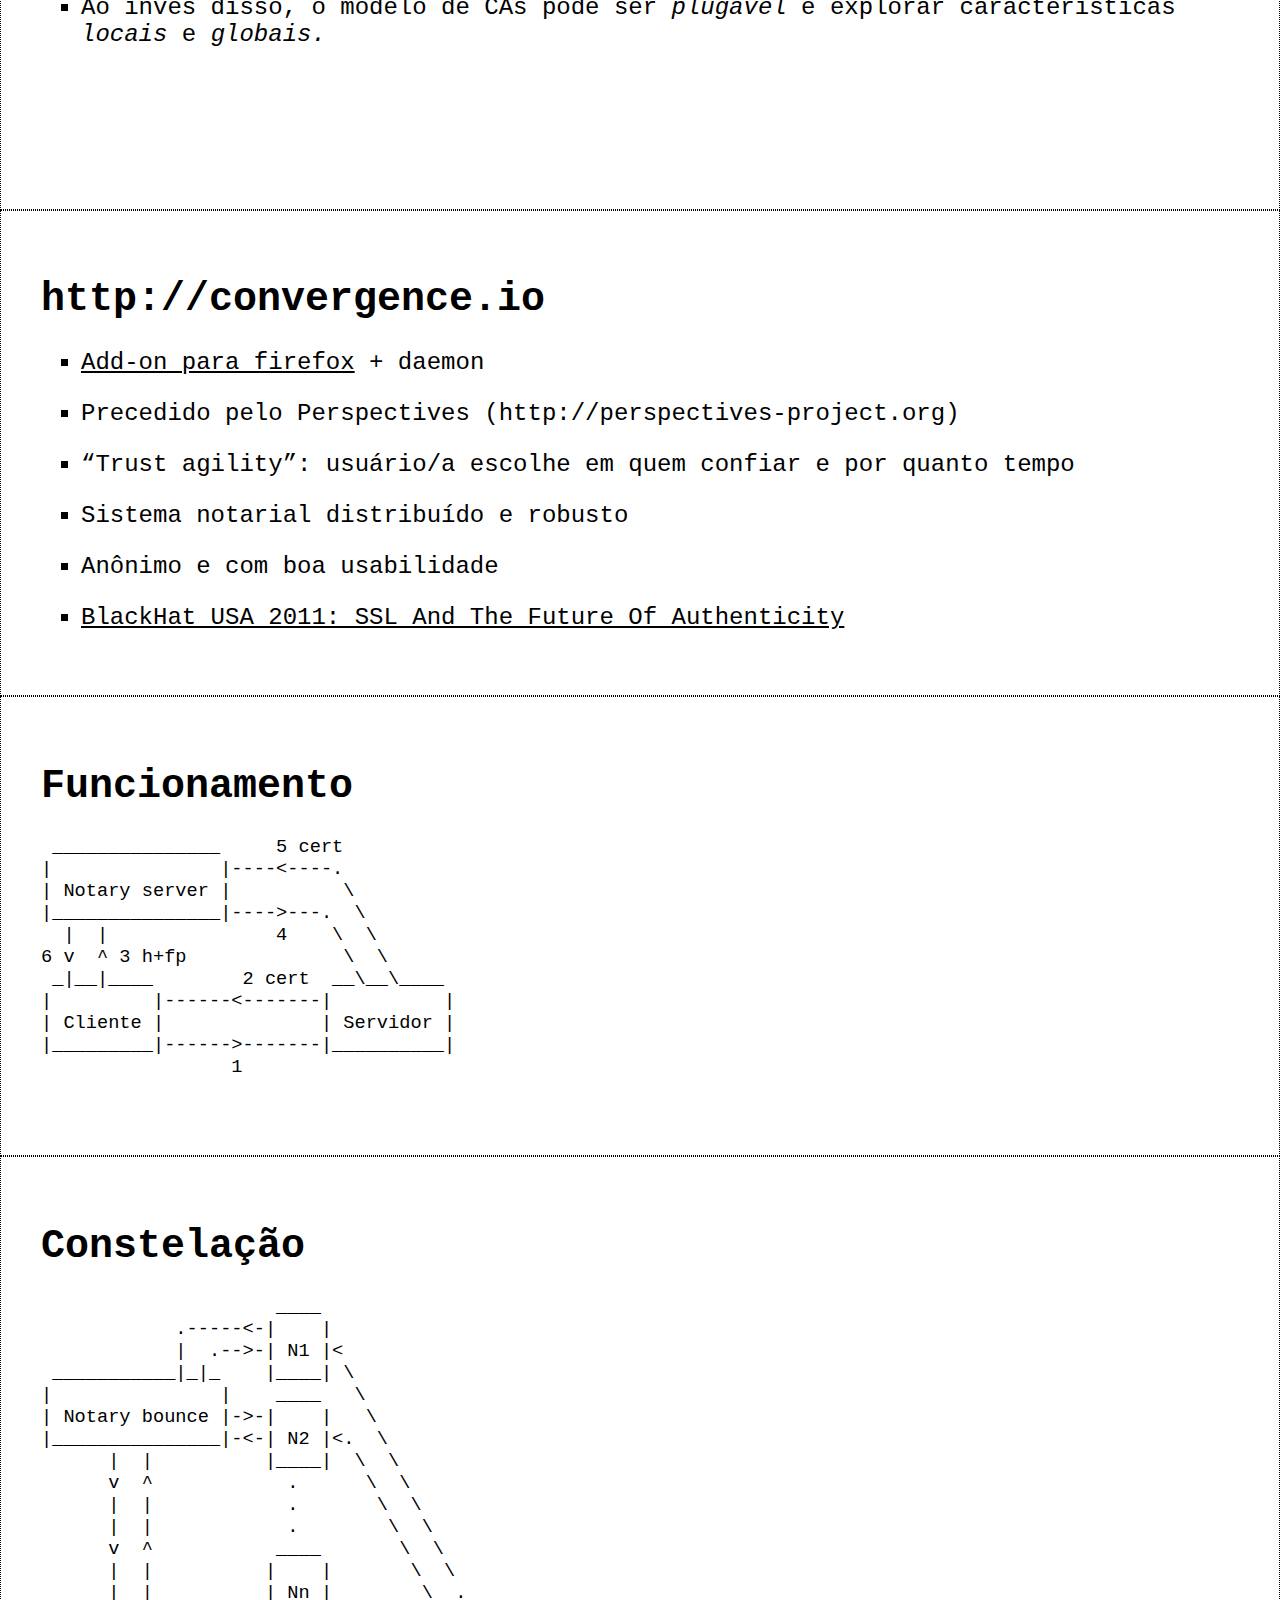
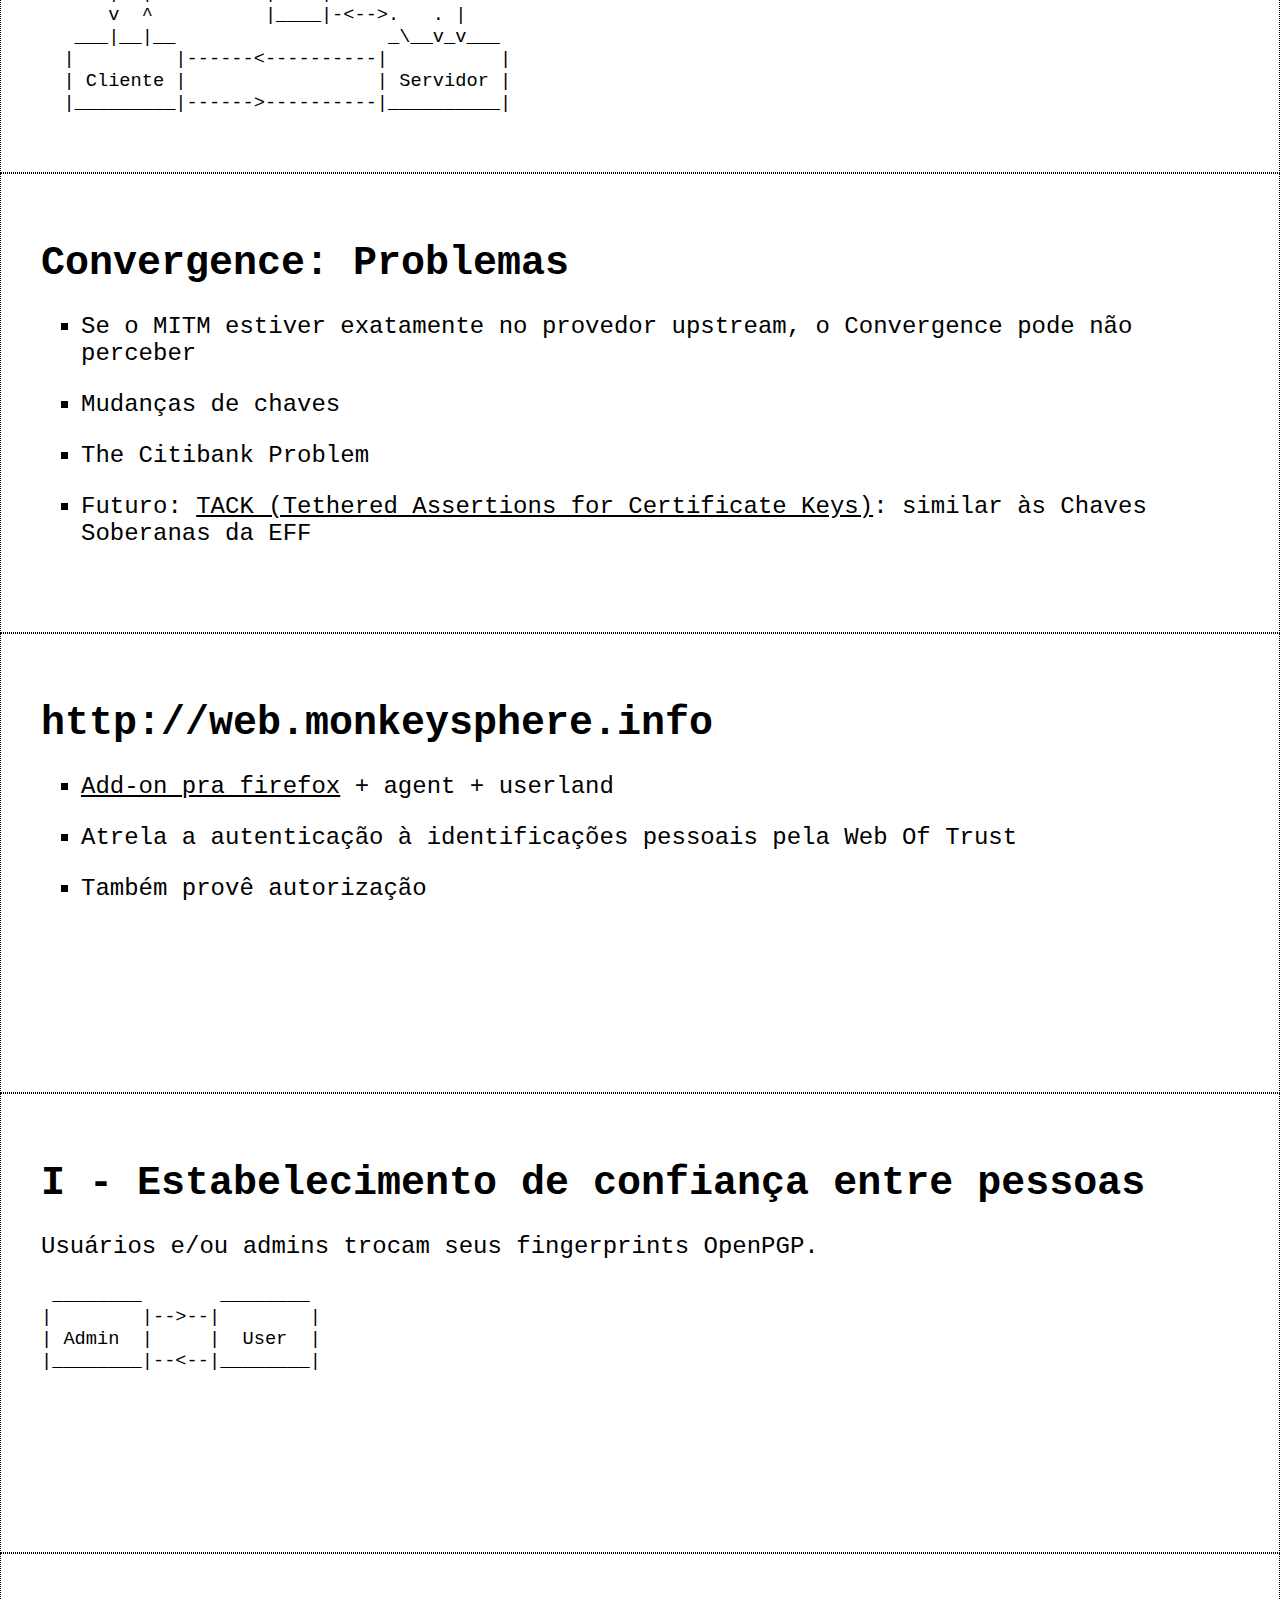
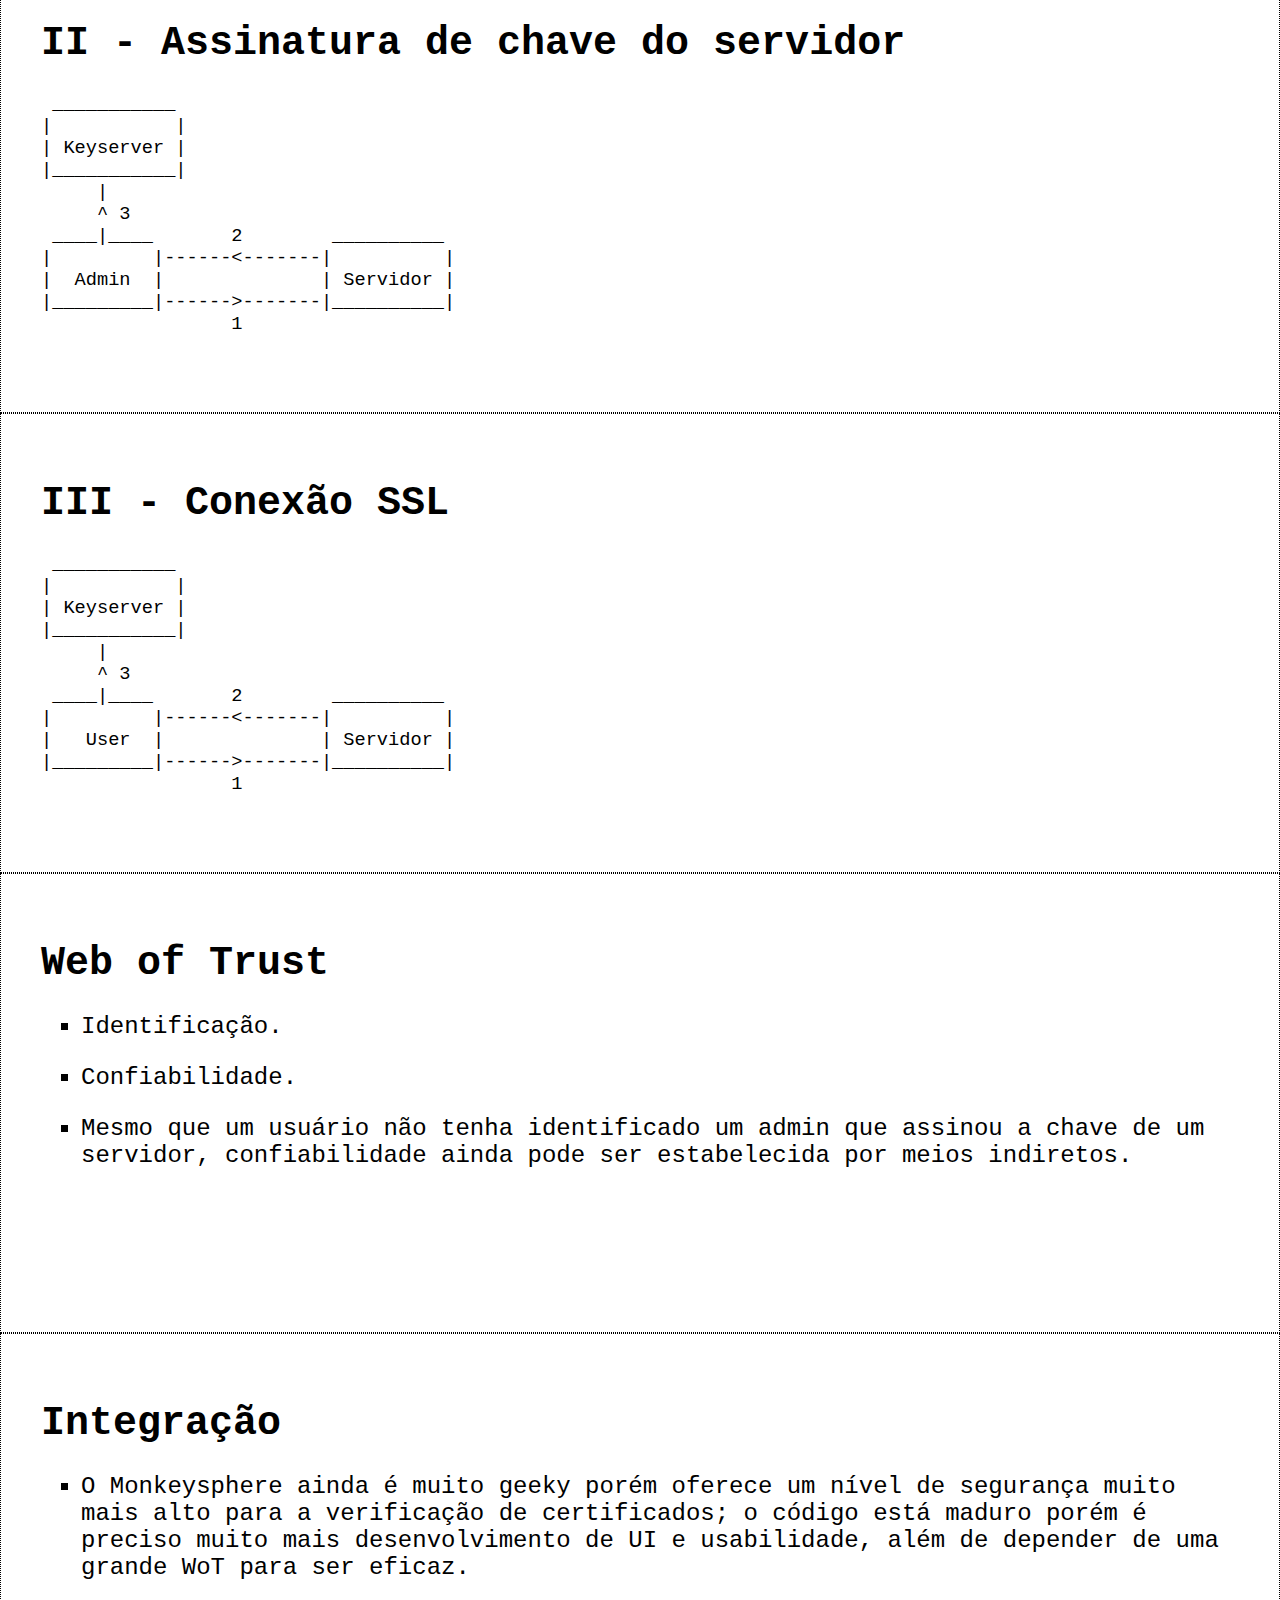
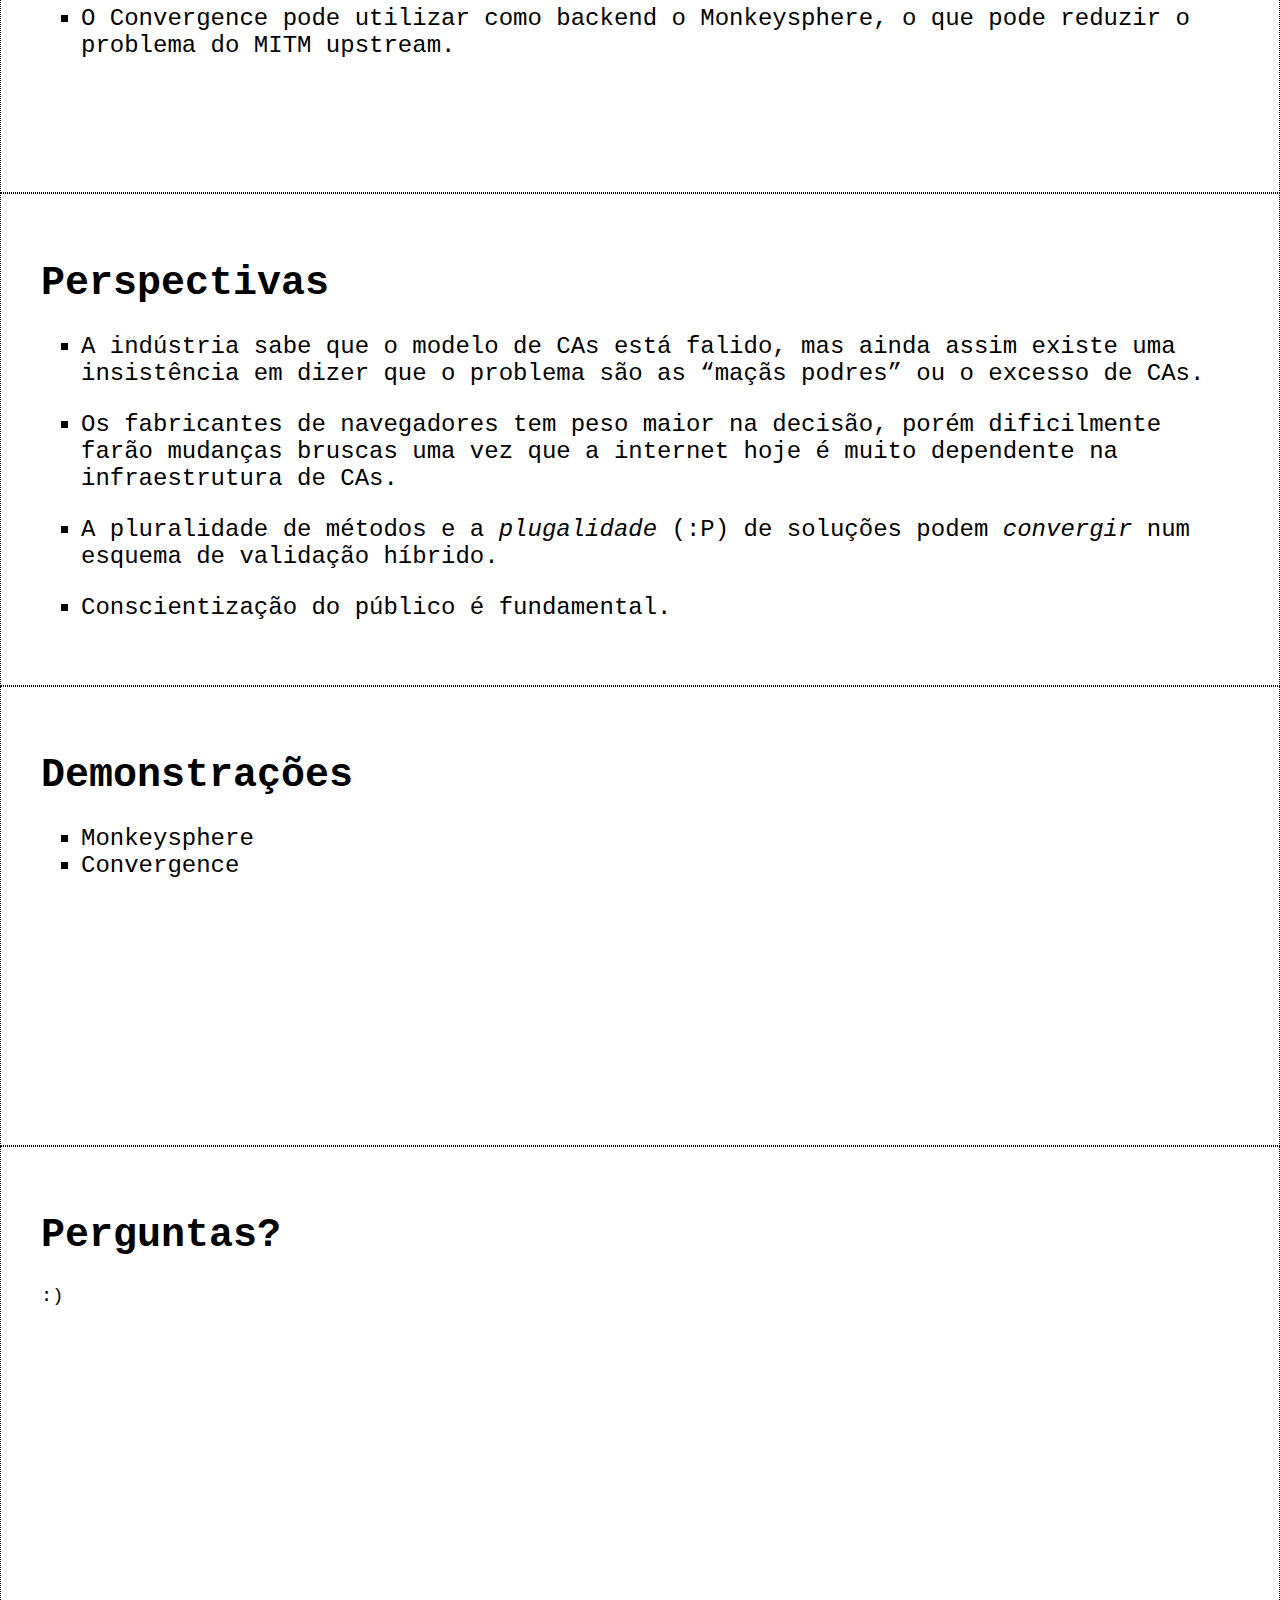
==== commit d27c5bfc: "Typo" ====
--- a/cool.pdf.html
+++ b/cool.pdf.html
@@ -96,7 +96,7 @@
 <ol>
   <li>Sigilo: a informação não será lida por terceiros.</li>
   <li>Integridade: a informação não será adulterada.</li>
-  <li>Altenticidade: os pontos da comunicação serão verificados.</li>
+  <li>Autenticidade: os pontos da comunicação serão verificados.</li>
   <li>Disponibilidade: proteção a DoS, etc.</li>
   <li>Anonimato.</li>
 </ol>
